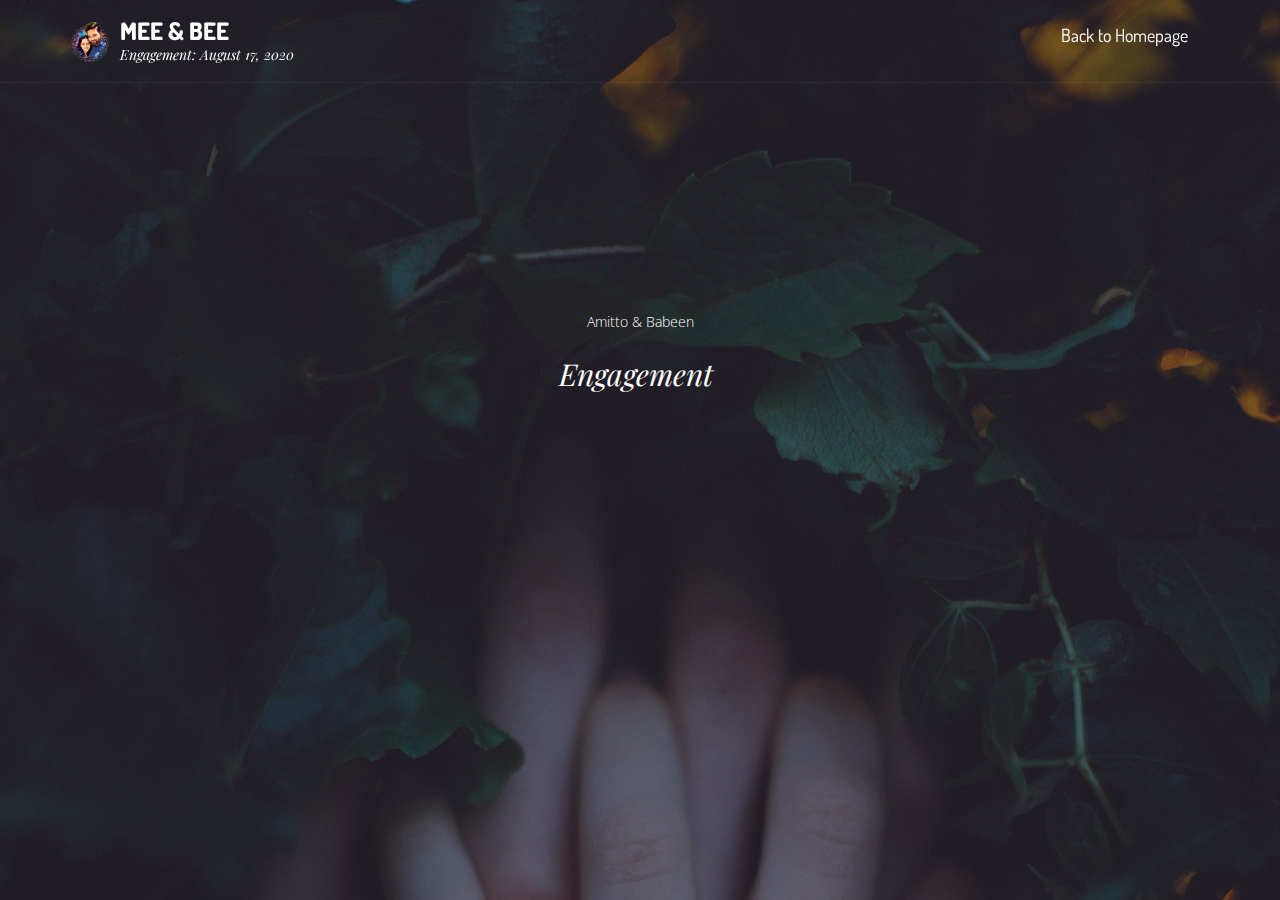
==== engagement.html @ aa8c9da8 "Add files via upload" ====
﻿<!DOCTYPE html>
<html lang="en">

<!-- Mirrored from glanz.starkethemes.com/html/01_02_home_pink_flowers.html by HTTrack Website Copier/3.x [XR&CO'2014], Sun, 16 Aug 2020 05:09:47 GMT -->
<!-- Added by HTTrack --><meta http-equiv="content-type" content="text/html;charset=utf-8" /><!-- /Added by HTTrack -->
<head>
<meta charset="utf-8">
<meta name="viewport" content="width=device-width, initial-scale=1.0">
<title>Mee-Bee Engagement</title>

<meta property="og:title" content="Mee-Bee" />
<meta property="og:description" content="Amitto & Babeen | Engagement | 17-Aug-2020 | Thiruvalla" />
<meta property="og:url" content="http://www.meebee.live/engagement" />
<meta property="og:image" content="images/mee_bee_logo.png" />

<!-- Favicon -->
<link rel="icon" href="images/mee_bee_logo.png" type="image/x-icon">

<!-- Library CSS -->
<link href="css/glanz_library.css" rel="stylesheet">

<!-- Icons CSS -->
<link href="fonts/themify-icons.css" rel="stylesheet">

<!-- Theme CSS -->
<link href="css/glanz_style.css" rel="stylesheet">

<!-- Google Fonts -->
<link href="https://fonts.googleapis.com/css?family=Dosis:300,400,600,700%7COpen+Sans:300,400,700%7CPlayfair+Display:400,400i,700,700i" rel="stylesheet">

<!-- Other Fonts -->
<link href="fonts/marsha/stylesheet.css" rel="stylesheet">

</head>


<!-- Body -->
<body class="gla_middle_titles">


<!-- Page -->
<div class="gla_page" id="gla_page">

    
    
    <!-- To Top -->
    <a href="#gla_page" class="gla_top ti ti-angle-up gla_go"></a>
    
    <!-- Header -->
    <header>       

        
    
        <nav class="gla_light_nav gla_transp_nav">

            <div class="container">
                
                <div class="gla_logo_container clearfix">
                    <img src="images/mee_bee_logo.png" alt="" class="gla_logo_rev">
                    <div class="gla_logo_txt">
                        <!-- Logo -->
                        <a href="" class="gla_logo">Mee & Bee</a>
                        
                        <!-- Text Logo -->
                        <div class="gla_logo_und">Engagement: August 17, 2020</div>
                    </div>
                </div>
				
				<div class="gla_default_menu meebee_live_icon">
					<a href="index.html">&nbsp;Back to Homepage&nbsp;</a>
				</div>

                <!-- Menu -->
                
                <!-- Menu Content -->
                
                <!-- menu content end -->

                <!-- Search Block -->

                <!-- Search Block End -->

                <!-- Top Menu -->
                
                <!-- Top Menu End -->


               
            </div>
            <!-- container end -->
        </nav>
        
    </header>
    <!-- Header End -->


    <!-- Slider -->
    <!--<div class="gla_slider gla_image_bck  gla_wht_txt gla_fixed"  data-image="images/wedding/lauren_affonso/14400933225_3b844816c3_k.jpg" data-stellar-background-ratio="0.8">-->
	<div class="gla_slider gla_image_bck  gla_wht_txt gla_fixed"  data-image="images/background/main-slider.jpg" data-stellar-background-ratio="0.8">

        <!-- Over -->
        <div class="gla_over" data-color="#1e1d2d" data-opacity="0.6"></div>


        <div class="container">

            
            <!-- Slider Texts -->
            <div class="gla_slide_txt gla_slide_center_middle text-center">
                <div class="gla_flower2_name_amz">Amitto & Babeen</div>
				<h3 class="gla_subtitle_amz">Engagement&nbsp;<img src="images/live.gif" alt="" style="height:60px;"></h3>
				<div class="video-container">
					<iframe src="https://www.youtube-nocookie.com/embed/mfsqvUfX758" frameborder="0" allow="accelerometer; autoplay; encrypted-media; gyroscope; picture-in-picture" allowfullscreen></iframe>
				</div>
			</div>
            <!-- Slider Texts End -->
        
        </div>
        <!-- container end -->
    </div>
    <!-- Slider End -->    

</div>
<!-- Page End -->



<!-- JQuery -->
<script src="js/jquery-1.12.4.min.js"></script> 
<!-- Library JS -->
<script src="js/glanz_library.js"></script> 

<!-- Theme JS -->
<script src="js/glanz_script.js"></script>


</body>

<!-- Mirrored from glanz.starkethemes.com/html/01_02_home_pink_flowers.html by HTTrack Website Copier/3.x [XR&CO'2014], Sun, 16 Aug 2020 05:18:00 GMT -->
</html>
---- fonts/themify-icons.css ----
@font-face {
	font-family: 'themify';
	src:url('fonts/themify9f24.eot?-fvbane');
	src:url('fonts/themifyd41d.eot?#iefix-fvbane') format('embedded-opentype'),
		url('fonts/themify9f24.woff?-fvbane') format('woff'),
		url('fonts/themify9f24.ttf?-fvbane') format('truetype'),
		url('fonts/themify9f24.svg?-fvbane#themify') format('svg');
	font-weight: normal;
	font-style: normal;
}

[class^="ti-"], [class*=" ti-"] {
	font-family: 'themify';
	speak: none;
	font-style: normal;
	font-weight: normal;
	font-variant: normal;
	text-transform: none;
	line-height: 1;

	/* Better Font Rendering =========== */
	-webkit-font-smoothing: antialiased;
	-moz-osx-font-smoothing: grayscale;
}

.ti-wand:before {
	content: "\e600";
}
.ti-volume:before {
	content: "\e601";
}
.ti-user:before {
	content: "\e602";
}
.ti-unlock:before {
	content: "\e603";
}
.ti-unlink:before {
	content: "\e604";
}
.ti-trash:before {
	content: "\e605";
}
.ti-thought:before {
	content: "\e606";
}
.ti-target:before {
	content: "\e607";
}
.ti-tag:before {
	content: "\e608";
}
.ti-tablet:before {
	content: "\e609";
}
.ti-star:before {
	content: "\e60a";
}
.ti-spray:before {
	content: "\e60b";
}
.ti-signal:before {
	content: "\e60c";
}
.ti-shopping-cart:before {
	content: "\e60d";
}
.ti-shopping-cart-full:before {
	content: "\e60e";
}
.ti-settings:before {
	content: "\e60f";
}
.ti-search:before {
	content: "\e610";
}
.ti-zoom-in:before {
	content: "\e611";
}
.ti-zoom-out:before {
	content: "\e612";
}
.ti-cut:before {
	content: "\e613";
}
.ti-ruler:before {
	content: "\e614";
}
.ti-ruler-pencil:before {
	content: "\e615";
}
.ti-ruler-alt:before {
	content: "\e616";
}
.ti-bookmark:before {
	content: "\e617";
}
.ti-bookmark-alt:before {
	content: "\e618";
}
.ti-reload:before {
	content: "\e619";
}
.ti-plus:before {
	content: "\e61a";
}
.ti-pin:before {
	content: "\e61b";
}
.ti-pencil:before {
	content: "\e61c";
}
.ti-pencil-alt:before {
	content: "\e61d";
}
.ti-paint-roller:before {
	content: "\e61e";
}
.ti-paint-bucket:before {
	content: "\e61f";
}
.ti-na:before {
	content: "\e620";
}
.ti-mobile:before {
	content: "\e621";
}
.ti-minus:before {
	content: "\e622";
}
.ti-medall:before {
	content: "\e623";
}
.ti-medall-alt:before {
	content: "\e624";
}
.ti-marker:before {
	content: "\e625";
}
.ti-marker-alt:before {
	content: "\e626";
}
.ti-arrow-up:before {
	content: "\e627";
}
.ti-arrow-right:before {
	content: "\e628";
}
.ti-arrow-left:before {
	content: "\e629";
}
.ti-arrow-down:before {
	content: "\e62a";
}
.ti-lock:before {
	content: "\e62b";
}
.ti-location-arrow:before {
	content: "\e62c";
}
.ti-link:before {
	content: "\e62d";
}
.ti-layout:before {
	content: "\e62e";
}
.ti-layers:before {
	content: "\e62f";
}
.ti-layers-alt:before {
	content: "\e630";
}
.ti-key:before {
	content: "\e631";
}
.ti-import:before {
	content: "\e632";
}
.ti-image:before {
	content: "\e633";
}
.ti-heart:before {
	content: "\e634";
}
.ti-heart-broken:before {
	content: "\e635";
}
.ti-hand-stop:before {
	content: "\e636";
}
.ti-hand-open:before {
	content: "\e637";
}
.ti-hand-drag:before {
	content: "\e638";
}
.ti-folder:before {
	content: "\e639";
}
.ti-flag:before {
	content: "\e63a";
}
.ti-flag-alt:before {
	content: "\e63b";
}
.ti-flag-alt-2:before {
	content: "\e63c";
}
.ti-eye:before {
	content: "\e63d";
}
.ti-export:before {
	content: "\e63e";
}
.ti-exchange-vertical:before {
	content: "\e63f";
}
.ti-desktop:before {
	content: "\e640";
}
.ti-cup:before {
	content: "\e641";
}
.ti-crown:before {
	content: "\e642";
}
.ti-comments:before {
	content: "\e643";
}
.ti-comment:before {
	content: "\e644";
}
.ti-comment-alt:before {
	content: "\e645";
}
.ti-close:before {
	content: "\e646";
}
.ti-clip:before {
	content: "\e647";
}
.ti-angle-up:before {
	content: "\e648";
}
.ti-angle-right:before {
	content: "\e649";
}
.ti-angle-left:before {
	content: "\e64a";
}
.ti-angle-down:before {
	content: "\e64b";
}
.ti-check:before {
	content: "\e64c";
}
.ti-check-box:before {
	content: "\e64d";
}
.ti-camera:before {
	content: "\e64e";
}
.ti-announcement:before {
	content: "\e64f";
}
.ti-brush:before {
	content: "\e650";
}
.ti-briefcase:before {
	content: "\e651";
}
.ti-bolt:before {
	content: "\e652";
}
.ti-bolt-alt:before {
	content: "\e653";
}
.ti-blackboard:before {
	content: "\e654";
}
.ti-bag:before {
	content: "\e655";
}
.ti-move:before {
	content: "\e656";
}
.ti-arrows-vertical:before {
	content: "\e657";
}
.ti-arrows-horizontal:before {
	content: "\e658";
}
.ti-fullscreen:before {
	content: "\e659";
}
.ti-arrow-top-right:before {
	content: "\e65a";
}
.ti-arrow-top-left:before {
	content: "\e65b";
}
.ti-arrow-circle-up:before {
	content: "\e65c";
}
.ti-arrow-circle-right:before {
	content: "\e65d";
}
.ti-arrow-circle-left:before {
	content: "\e65e";
}
.ti-arrow-circle-down:before {
	content: "\e65f";
}
.ti-angle-double-up:before {
	content: "\e660";
}
.ti-angle-double-right:before {
	content: "\e661";
}
.ti-angle-double-left:before {
	content: "\e662";
}
.ti-angle-double-down:before {
	content: "\e663";
}
.ti-zip:before {
	content: "\e664";
}
.ti-world:before {
	content: "\e665";
}
.ti-wheelchair:before {
	content: "\e666";
}
.ti-view-list:before {
	content: "\e667";
}
.ti-view-list-alt:before {
	content: "\e668";
}
.ti-view-grid:before {
	content: "\e669";
}
.ti-uppercase:before {
	content: "\e66a";
}
.ti-upload:before {
	content: "\e66b";
}
.ti-underline:before {
	content: "\e66c";
}
.ti-truck:before {
	content: "\e66d";
}
.ti-timer:before {
	content: "\e66e";
}
.ti-ticket:before {
	content: "\e66f";
}
.ti-thumb-up:before {
	content: "\e670";
}
.ti-thumb-down:before {
	content: "\e671";
}
.ti-text:before {
	content: "\e672";
}
.ti-stats-up:before {
	content: "\e673";
}
.ti-stats-down:before {
	content: "\e674";
}
.ti-split-v:before {
	content: "\e675";
}
.ti-split-h:before {
	content: "\e676";
}
.ti-smallcap:before {
	content: "\e677";
}
.ti-shine:before {
	content: "\e678";
}
.ti-shift-right:before {
	content: "\e679";
}
.ti-shift-left:before {
	content: "\e67a";
}
.ti-shield:before {
	content: "\e67b";
}
.ti-notepad:before {
	content: "\e67c";
}
.ti-server:before {
	content: "\e67d";
}
.ti-quote-right:before {
	content: "\e67e";
}
.ti-quote-left:before {
	content: "\e67f";
}
.ti-pulse:before {
	content: "\e680";
}
.ti-printer:before {
	content: "\e681";
}
.ti-power-off:before {
	content: "\e682";
}
.ti-plug:before {
	content: "\e683";
}
.ti-pie-chart:before {
	content: "\e684";
}
.ti-paragraph:before {
	content: "\e685";
}
.ti-panel:before {
	content: "\e686";
}
.ti-package:before {
	content: "\e687";
}
.ti-music:before {
	content: "\e688";
}
.ti-music-alt:before {
	content: "\e689";
}
.ti-mouse:before {
	content: "\e68a";
}
.ti-mouse-alt:before {
	content: "\e68b";
}
.ti-money:before {
	content: "\e68c";
}
.ti-microphone:before {
	content: "\e68d";
}
.ti-menu:before {
	content: "\e68e";
}
.ti-menu-alt:before {
	content: "\e68f";
}
.ti-map:before {
	content: "\e690";
}
.ti-map-alt:before {
	content: "\e691";
}
.ti-loop:before {
	content: "\e692";
}
.ti-location-pin:before {
	content: "\e693";
}
.ti-list:before {
	content: "\e694";
}
.ti-light-bulb:before {
	content: "\e695";
}
.ti-Italic:before {
	content: "\e696";
}
.ti-info:before {
	content: "\e697";
}
.ti-infinite:before {
	content: "\e698";
}
.ti-id-badge:before {
	content: "\e699";
}
.ti-hummer:before {
	content: "\e69a";
}
.ti-home:before {
	content: "\e69b";
}
.ti-help:before {
	content: "\e69c";
}
.ti-headphone:before {
	content: "\e69d";
}
.ti-harddrives:before {
	content: "\e69e";
}
.ti-harddrive:before {
	content: "\e69f";
}
.ti-gift:before {
	content: "\e6a0";
}
.ti-game:before {
	content: "\e6a1";
}
.ti-filter:before {
	content: "\e6a2";
}
.ti-files:before {
	content: "\e6a3";
}
.ti-file:before {
	content: "\e6a4";
}
.ti-eraser:before {
	content: "\e6a5";
}
.ti-envelope:before {
	content: "\e6a6";
}
.ti-download:before {
	content: "\e6a7";
}
.ti-direction:before {
	content: "\e6a8";
}
.ti-direction-alt:before {
	content: "\e6a9";
}
.ti-dashboard:before {
	content: "\e6aa";
}
.ti-control-stop:before {
	content: "\e6ab";
}
.ti-control-shuffle:before {
	content: "\e6ac";
}
.ti-control-play:before {
	content: "\e6ad";
}
.ti-control-pause:before {
	content: "\e6ae";
}
.ti-control-forward:before {
	content: "\e6af";
}
.ti-control-backward:before {
	content: "\e6b0";
}
.ti-cloud:before {
	content: "\e6b1";
}
.ti-cloud-up:before {
	content: "\e6b2";
}
.ti-cloud-down:before {
	content: "\e6b3";
}
.ti-clipboard:before {
	content: "\e6b4";
}
.ti-car:before {
	content: "\e6b5";
}
.ti-calendar:before {
	content: "\e6b6";
}
.ti-book:before {
	content: "\e6b7";
}
.ti-bell:before {
	content: "\e6b8";
}
.ti-basketball:before {
	content: "\e6b9";
}
.ti-bar-chart:before {
	content: "\e6ba";
}
.ti-bar-chart-alt:before {
	content: "\e6bb";
}
.ti-back-right:before {
	content: "\e6bc";
}
.ti-back-left:before {
	content: "\e6bd";
}
.ti-arrows-corner:before {
	content: "\e6be";
}
.ti-archive:before {
	content: "\e6bf";
}
.ti-anchor:before {
	content: "\e6c0";
}
.ti-align-right:before {
	content: "\e6c1";
}
.ti-align-left:before {
	content: "\e6c2";
}
.ti-align-justify:before {
	content: "\e6c3";
}
.ti-align-center:before {
	content: "\e6c4";
}
.ti-alert:before {
	content: "\e6c5";
}
.ti-alarm-clock:before {
	content: "\e6c6";
}
.ti-agenda:before {
	content: "\e6c7";
}
.ti-write:before {
	content: "\e6c8";
}
.ti-window:before {
	content: "\e6c9";
}
.ti-widgetized:before {
	content: "\e6ca";
}
.ti-widget:before {
	content: "\e6cb";
}
.ti-widget-alt:before {
	content: "\e6cc";
}
.ti-wallet:before {
	content: "\e6cd";
}
.ti-video-clapper:before {
	content: "\e6ce";
}
.ti-video-camera:before {
	content: "\e6cf";
}
.ti-vector:before {
	content: "\e6d0";
}
.ti-themify-logo:before {
	content: "\e6d1";
}
.ti-themify-favicon:before {
	content: "\e6d2";
}
.ti-themify-favicon-alt:before {
	content: "\e6d3";
}
.ti-support:before {
	content: "\e6d4";
}
.ti-stamp:before {
	content: "\e6d5";
}
.ti-split-v-alt:before {
	content: "\e6d6";
}
.ti-slice:before {
	content: "\e6d7";
}
.ti-shortcode:before {
	content: "\e6d8";
}
.ti-shift-right-alt:before {
	content: "\e6d9";
}
.ti-shift-left-alt:before {
	content: "\e6da";
}
.ti-ruler-alt-2:before {
	content: "\e6db";
}
.ti-receipt:before {
	content: "\e6dc";
}
.ti-pin2:before {
	content: "\e6dd";
}
.ti-pin-alt:before {
	content: "\e6de";
}
.ti-pencil-alt2:before {
	content: "\e6df";
}
.ti-palette:before {
	content: "\e6e0";
}
.ti-more:before {
	content: "\e6e1";
}
.ti-more-alt:before {
	content: "\e6e2";
}
.ti-microphone-alt:before {
	content: "\e6e3";
}
.ti-magnet:before {
	content: "\e6e4";
}
.ti-line-double:before {
	content: "\e6e5";
}
.ti-line-dotted:before {
	content: "\e6e6";
}
.ti-line-dashed:before {
	content: "\e6e7";
}
.ti-layout-width-full:before {
	content: "\e6e8";
}
.ti-layout-width-default:before {
	content: "\e6e9";
}
.ti-layout-width-default-alt:before {
	content: "\e6ea";
}
.ti-layout-tab:before {
	content: "\e6eb";
}
.ti-layout-tab-window:before {
	content: "\e6ec";
}
.ti-layout-tab-v:before {
	content: "\e6ed";
}
.ti-layout-tab-min:before {
	content: "\e6ee";
}
.ti-layout-slider:before {
	content: "\e6ef";
}
.ti-layout-slider-alt:before {
	content: "\e6f0";
}
.ti-layout-sidebar-right:before {
	content: "\e6f1";
}
.ti-layout-sidebar-none:before {
	content: "\e6f2";
}
.ti-layout-sidebar-left:before {
	content: "\e6f3";
}
.ti-layout-placeholder:before {
	content: "\e6f4";
}
.ti-layout-menu:before {
	content: "\e6f5";
}
.ti-layout-menu-v:before {
	content: "\e6f6";
}
.ti-layout-menu-separated:before {
	content: "\e6f7";
}
.ti-layout-menu-full:before {
	content: "\e6f8";
}
.ti-layout-media-right-alt:before {
	content: "\e6f9";
}
.ti-layout-media-right:before {
	content: "\e6fa";
}
.ti-layout-media-overlay:before {
	content: "\e6fb";
}
.ti-layout-media-overlay-alt:before {
	content: "\e6fc";
}
.ti-layout-media-overlay-alt-2:before {
	content: "\e6fd";
}
.ti-layout-media-left-alt:before {
	content: "\e6fe";
}
.ti-layout-media-left:before {
	content: "\e6ff";
}
.ti-layout-media-center-alt:before {
	content: "\e700";
}
.ti-layout-media-center:before {
	content: "\e701";
}
.ti-layout-list-thumb:before {
	content: "\e702";
}
.ti-layout-list-thumb-alt:before {
	content: "\e703";
}
.ti-layout-list-post:before {
	content: "\e704";
}
.ti-layout-list-large-image:before {
	content: "\e705";
}
.ti-layout-line-solid:before {
	content: "\e706";
}
.ti-layout-grid4:before {
	content: "\e707";
}
.ti-layout-grid3:before {
	content: "\e708";
}
.ti-layout-grid2:before {
	content: "\e709";
}
.ti-layout-grid2-thumb:before {
	content: "\e70a";
}
.ti-layout-cta-right:before {
	content: "\e70b";
}
.ti-layout-cta-left:before {
	content: "\e70c";
}
.ti-layout-cta-center:before {
	content: "\e70d";
}
.ti-layout-cta-btn-right:before {
	content: "\e70e";
}
.ti-layout-cta-btn-left:before {
	content: "\e70f";
}
.ti-layout-column4:before {
	content: "\e710";
}
.ti-layout-column3:before {
	content: "\e711";
}
.ti-layout-column2:before {
	content: "\e712";
}
.ti-layout-accordion-separated:before {
	content: "\e713";
}
.ti-layout-accordion-merged:before {
	content: "\e714";
}
.ti-layout-accordion-list:before {
	content: "\e715";
}
.ti-ink-pen:before {
	content: "\e716";
}
.ti-info-alt:before {
	content: "\e717";
}
.ti-help-alt:before {
	content: "\e718";
}
.ti-headphone-alt:before {
	content: "\e719";
}
.ti-hand-point-up:before {
	content: "\e71a";
}
.ti-hand-point-right:before {
	content: "\e71b";
}
.ti-hand-point-left:before {
	content: "\e71c";
}
.ti-hand-point-down:before {
	content: "\e71d";
}
.ti-gallery:before {
	content: "\e71e";
}
.ti-face-smile:before {
	content: "\e71f";
}
.ti-face-sad:before {
	content: "\e720";
}
.ti-credit-card:before {
	content: "\e721";
}
.ti-control-skip-forward:before {
	content: "\e722";
}
.ti-control-skip-backward:before {
	content: "\e723";
}
.ti-control-record:before {
	content: "\e724";
}
.ti-control-eject:before {
	content: "\e725";
}
.ti-comments-smiley:before {
	content: "\e726";
}
.ti-brush-alt:before {
	content: "\e727";
}
.ti-youtube:before {
	content: "\e728";
}
.ti-vimeo:before {
	content: "\e729";
}
.ti-twitter:before {
	content: "\e72a";
}
.ti-time:before {
	content: "\e72b";
}
.ti-tumblr:before {
	content: "\e72c";
}
.ti-skype:before {
	content: "\e72d";
}
.ti-share:before {
	content: "\e72e";
}
.ti-share-alt:before {
	content: "\e72f";
}
.ti-rocket:before {
	content: "\e730";
}
.ti-pinterest:before {
	content: "\e731";
}
.ti-new-window:before {
	content: "\e732";
}
.ti-microsoft:before {
	content: "\e733";
}
.ti-list-ol:before {
	content: "\e734";
}
.ti-linkedin:before {
	content: "\e735";
}
.ti-layout-sidebar-2:before {
	content: "\e736";
}
.ti-layout-grid4-alt:before {
	content: "\e737";
}
.ti-layout-grid3-alt:before {
	content: "\e738";
}
.ti-layout-grid2-alt:before {
	content: "\e739";
}
.ti-layout-column4-alt:before {
	content: "\e73a";
}
.ti-layout-column3-alt:before {
	content: "\e73b";
}
.ti-layout-column2-alt:before {
	content: "\e73c";
}
.ti-instagram:before {
	content: "\e73d";
}
.ti-google:before {
	content: "\e73e";
}
.ti-github:before {
	content: "\e73f";
}
.ti-flickr:before {
	content: "\e740";
}
.ti-facebook:before {
	content: "\e741";
}
.ti-dropbox:before {
	content: "\e742";
}
.ti-dribbble:before {
	content: "\e743";
}
.ti-apple:before {
	content: "\e744";
}
.ti-android:before {
	content: "\e745";
}
.ti-save:before {
	content: "\e746";
}
.ti-save-alt:before {
	content: "\e747";
}
.ti-yahoo:before {
	content: "\e748";
}
.ti-wordpress:before {
	content: "\e749";
}
.ti-vimeo-alt:before {
	content: "\e74a";
}
.ti-twitter-alt:before {
	content: "\e74b";
}
.ti-tumblr-alt:before {
	content: "\e74c";
}
.ti-trello:before {
	content: "\e74d";
}
.ti-stack-overflow:before {
	content: "\e74e";
}
.ti-soundcloud:before {
	content: "\e74f";
}
.ti-sharethis:before {
	content: "\e750";
}
.ti-sharethis-alt:before {
	content: "\e751";
}
.ti-reddit:before {
	content: "\e752";
}
.ti-pinterest-alt:before {
	content: "\e753";
}
.ti-microsoft-alt:before {
	content: "\e754";
}
.ti-linux:before {
	content: "\e755";
}
.ti-jsfiddle:before {
	content: "\e756";
}
.ti-joomla:before {
	content: "\e757";
}
.ti-html5:before {
	content: "\e758";
}
.ti-flickr-alt:before {
	content: "\e759";
}
.ti-email:before {
	content: "\e75a";
}
.ti-drupal:before {
	content: "\e75b";
}
.ti-dropbox-alt:before {
	content: "\e75c";
}
.ti-css3:before {
	content: "\e75d";
}
.ti-rss:before {
	content: "\e75e";
}
.ti-rss-alt:before {
	content: "\e75f";
}
---- css/glanz_style.css ----
/* TABLE OF CONTENT
======================================
01. Main Styles
	01.1 White Text
	01.2 Titles
02. Bootstrap
	02.1 Align Center
	02.2 Tabs
	02.3.Buttons
	02.4 Labels
	02.5 Alerts
	02.6 Lightbox
	02.7 Pagination
	02.8 Progress Bars
03. Sidebars
	03.1 Content
	03.2 Main Sidebar
	03.3 Section
04. Header
	04.1 Logo Animation
	04.2 Logo Img
	04.3 Tranparency Menu
	04.4 Full Width Submenu
	04.5 Horizontal Menu
	04.6 Language Menu
	04.7 Mobile Menu
	04.8 Header Animation
	04.9 Passpartu
05. Slider
	05.1 Slider Text
	05.2 Slider Aligns
	05.3 Scroll Down
06. Shortcodes
	06.1 Icon Boxes
	06.2 Animation Blocks
		06.2.01 Iphone Animations
		06.2.02 Macbook Animation
	06.3 Browsers Images
	06.4 Team
	06.5 Sliders
	06.6 News Block
	06.7 Around Block
	06.8 Price
	06.9 Services Block
07. Footer
	07.1 To Top
	07.2 Map
08. Inside Pages
	08.1 Portfolio
	08.2 Pages Title
	08.3 Breadcrumbs
	08.4 Demos
	08.5 One Page Nav
	08.6 Blog
	08.7 Widgets
	08.8 Comments
	08.9 Masonry
	08.10 Projects
	08.11 Shop
	08.12 Tags
	08.13 Related Products
	08.14 Checkout
	08.15 Cart
	08.16 Single Products
	08.17 Restaurant
09. Mobile, Tablet
	09.1 Mobile
	09.2 Tablet
======================================
*/


/*===============================================*/
/* 01. Main Styles                               */
/*===============================================*/

body {
  color: #333;
  font:300 14px/25px Open Sans, Arial,sans-serif;
	margin:0;
	padding:0;
	min-height:100%;
	background-color: #fff;
	height: 100%;
}
.gla_noheader {
	height: 5px;
}
.body_no_height {
	height: auto;
}
.tablet .gla_fixed,
.mobile .gla_fixed {
	background-attachment:scroll!important;
}

.gla_repeat {
	-webkit-background-size: 50%!important;
	background-size: 50%!important;
}
.body_no_height .gla_slider {
	height: 700px;
	height: 100vh;
}
ol, ul {
	margin-bottom: 30px;
}
a, a:hover, a:focus, a:active {
	color: #6f6f6f
}
html {
	min-height:100%;
	height:100%
}
.clear {
	clear: both;
}
.gla_page {
	min-height:100%;
	position:relative;
	height:100%;	
	left: 0;
}
.gla_large_text {
	font: 400 18px/30px Dosis, Arial;
}
.gla_over {
	width: 100%;
	height: 100%;
	top: 0;
	left: 0;
	position: absolute;
	z-index: 1
}
.gla_image_bck {
	-webkit-background-size: cover;
	background-size: cover;
	background-position: center;
}
.gla_top_menu_mobile_link {
	display: none;
}

/*01.1 White Text*/
.gla_wht_txt {
	color: #fff;
}
	.gla_wht_txt h2:after {
	}
	.text-center .gla_wht_txt h3 {
		max-width: 40%;
		margin-left: auto;
		margin-right: auto;
	}
	footer.gla_wht_txt h3 {
		max-width: 100% ;
	}
	.gla_wht_txt .gla_icon_box_content {
		color: #fff;
	}
	.gla_wht_txt .gla_icon_box h4 {
		color: #fff;
	}
	.gla_wht_txt a, .gla_wht_txt a i {
		color: #fff;
	}

/*Borders*/
.gla_grey_border:before {
	position: absolute;
	top: 3px;
	bottom: 3px;
	left: 3px;
	right: 3px;
	border: 1px solid #e5e5e5;
	content: '';
	display: block;
	z-index: 2;
	opacity: 0.4;
	-webkit-transition: all 0.3s;
	-o-transition: all 0.3s;
	transition: all 0.3s;
}
.gla_grey_border:hover:before {
	opacity: 0.8;
}
.gla_border .container-fluid > .row {
	margin: 0 20px 0 5px;
}
.gla_section.gla_grey_border:before {
	right: 23px;
	left: 23px;
}



.gla_border {
	border-top: 15px solid #e5e5e5;
	border-bottom: 15px solid #e5e5e5;
	margin-bottom: -15px;
}




/*01.2 Titles*/
h1.gla_h1_title {
	font:900 44px Dosis, Arial;
	text-transform: uppercase;
	line-height: 1.125;
	margin-top: 0;
}
h2 {
	font:400 24px Dosis, Arial;
	line-height: 1.125;
	margin-top: 0;
	color: #333;
}
.gla_wht_txt h2 {
	color: #fff;
}
.gla_great_titles h2 {
	font:900 80px marsha, Arial;
}
.gla_middle_titles h2 {
	font:400 70px/80px marsha, Dosis;
	margin-bottom: 60px;
}

.text-center .gla_middle_titles h2:after  {
	left: 50%;
	transform:translateX(-50%);
}
.gla_middle_titles h2 span {
	font:normal 400 41px/41px marsha, Arial;
	letter-spacing: 0;
}
.gla_thin_titles h2 {
	font:300 44px Dosis, Arial;
	text-transform: uppercase;
}
.gla_sml_abs_title {
	position: absolute;
	z-index: 3;
	background: #e5e5e5;
	color: #333;
	padding: 10px 20px;
	font:400 20px/20px Dosis, Arial;
	-webkit-box-shadow: 0 0 10px rgba(0,0,0,.3);
	box-shadow: 0 0 20px rgba(0,0,0,.3);
	transform:rotate(90deg);
	top: 20px;
	-webkit-transform-origin: 0 100%;
	-moz-transform-origin: 0 100%;
	-ms-transform-origin: 0 100%;
	-o-transform-origin: 0 100%;
	transform-origin: 0 100%;
	left: -40px;
	-webkit-transition: all 0.3s;
	-o-transition: all 0.3s;
	transition: all 0.3s;
}
	.gla_sml_abs_title.gla_wht_txt {
		color: #fff;
	}
.gla_section:hover .gla_sml_abs_title {
	left: 0px;
}

h2:after {

}
	.text-center h2:after, h2.text-center:after {
		margin-left: auto;
		margin-right: auto;
	}
	.text-right h2:after, h2.text-right:after {
		margin-left: auto;
		margin-right: 0;
	}
	h2.noactive:after,
	h2.gla_slide_title:after {
		background-size: 0px 9px;
	}
	h2.active:after,
	.active .gla_slide_title:after {
		width: 100px;
		background-size: 100px 9px;
	}
h3 {
	font:italic 400 30px/40px Playfair Display, Arial;
	margin-bottom: 40px;
}


.gla_content .text-center h3 {
	max-width: 700px;
	margin-right: auto;
	margin-left: auto	
}
.gla_content img {
	max-width: 100%;
	border-radius: 5px;
}
	.comments-content img {
		-webkit-box-shadow: 0 1.5px 9px 0 rgba(0,0,0,0.2);
	  -moz-box-shadow: 0 1.5px 9px 0 rgba(0,0,0,0.2);
	  box-shadow: 0 1.5px 9px 0 rgba(0,0,0,0.2);
	  -webkit-transition: all 0.3s;
	  -o-transition: all 0.3s;
	  transition: all 0.3s;
	}
	.answer:hover img,
	.reply:hover img {
		-webkit-box-shadow: 0px 9px 32px -1px rgba(0,0,0,0.2);
    -moz-box-shadow: 0px 9px 32px -1px rgba(0,0,0,0.2);
    box-shadow: 0px 9px 32px -1px rgba(0,0,0,0.2);
    margin-top: -10px;
	}
h4 {
	font:italic 400 22px/30px Playfair Display, Arial;
	margin-bottom: 10px;
}


/*===============================================*/
/* 02. Bootstrap                                 */
/*===============================================*/

/*02.1 Align Center*/
.gla_text_center {
	text-align: center;
}
	.text-center .gla_icon_box .ti {
		float: none;
		position: relative;
	}
	.text-center .gla_icon_box .gla_icon_box_content {
		padding-left: 10px;	
	}
	.text-center h4:after {
		margin-left: auto;
		margin-right: auto;
	}
blockquote footer {
	padding: 40px 0 0;
}
.checkbox, .radio {
	display: inline-block;
}
.method {
	display: inline-block;
}
.checkout .box, .cart .box {
	background: #eee;
	padding: 30px;
	border-radius: 20px;
	-webkit-box-shadow: 0 1.5px 9px 0 rgba(0,0,0,0.2);
  -moz-box-shadow: 0 1.5px 9px 0 rgba(0,0,0,0.2);
  box-shadow: 0 1.5px 9px 0 rgba(0,0,0,0.2);
  -webkit-transition: all 0.3s;
  -o-transition: all 0.3s;
  transition: all 0.3s;
}
	.checkout .box:hover, .cart .box:hover {
		-webkit-box-shadow: 0px 9px 32px -1px rgba(0,0,0,0.2);
    -moz-box-shadow: 0px 9px 32px -1px rgba(0,0,0,0.2);
    box-shadow: 0px 9px 32px -1px rgba(0,0,0,0.2);
    transform:translateY(-10px);
}
.cart-total-item .price {
	float: right;
}
.cart-total-item {
	border-bottom: 1px solid #ccc;
	padding-bottom: 10px;
	margin-bottom: 10px;
}
.method p {
	margin: 0;
}
.container-full {
	width: 100%;
}
.panel-default > .panel-heading {
	background:#f2f2f2;
	padding: 20px;
}
.panel-title a:before {
	display: inline-block;
	content: "\e622";
	font-family: themify;
	font-size: 12px;
	margin-right: 10px;
}
	.panel-title a.collapsed:before {
		content: "\e61a";
	}
.panel-group .panel {
}
.gla_simple_block {
	padding: 100px;
	position: relative;
	z-index: 2;
}
.gla_simple_block h2:after{
	margin-bottom: 30px;
}
.form-control {
	width: 100%;
}
.gla_wht_txt .form-control {
	background: rgba(255,255,255,0.1);
	color: #fff;
}
.gla_wht_txt .form-control::-webkit-input-placeholder {color:#fff!important;}
.gla_wht_txt .form-control::-moz-placeholder          {color:#fff!important;}
.gla_wht_txt .form-control:-moz-placeholder           {color:#fff!important;}
.gla_wht_txt .form-control:-ms-input-placeholder      {color:#fff!important;}


.gla_search_block .form-control {
	background: rgba(255,255,255,0.1);
	color: #333;
}
.gla_search_block .form-control::-webkit-input-placeholder {color:#333!important;}
.gla_search_block .form-control::-moz-placeholder          {color:#333!important;}
.gla_search_block .form-control:-moz-placeholder           {color:#333!important;}
.gla_search_block .form-control:-ms-input-placeholder      {color:#333!important;}

.container-fluid .gla_simple_block h2 {
	margin-top: 0;
}
.gla_simple_block_mini {
	padding: 50px;
	position: relative;
	z-index: 3;
}
	.gla_simple_block_mini h3 {
		margin-bottom: 10px;
	}

/*AbsBlocks */
.gla_block_middle_center {
	position: absolute;
	transform:translateX(-50%) translateY(-50%);
	top: 50%;
	left: 50%;
	z-index: 1;
}

.mobile .gla_block_middle_top,
.mobile .gla_block_left_bottom,
.mobile .gla_block_middle_bottom,
.mobile .gla_block_right_center,
.mobile .gla_block_right_top,
.mobile .gla_block_right_bottom,
.mobile .gla_block_left_center,
.mobile .gla_block_left_top,
.tablet .gla_block_middle_top,
.tablet .gla_block_left_bottom,
.tablet .gla_block_middle_bottom,
.tablet .gla_block_right_center,
.tablet .gla_block_right_top,
.tablet .gla_block_right_bottom,
.tablet .gla_block_left_center,
.tablet .gla_block_left_top {
	position: absolute;
	transform:translateX(-50%) translateY(-50%);
	top: 50%;
	left: 50%;
	z-index: 1;
}



	.mobile .gla_block_middle_center img,
	.mobile .gla_block_middle_top img,
	.mobile .gla_block_left_bottom img,
	.mobile .gla_block_middle_bottom img,
	.mobile .gla_block_right_center img,
	.mobile .gla_block_right_top img,
	.mobile .gla_block_right_bottom img,
	.mobile .gla_block_left_center img,
	.mobile .gla_block_left_top img {
		height: 200px;
		max-width: 100%;
	}
	.tablet .gla_block_middle_center img,
	.tablet .gla_block_middle_top img,
	.tablet .gla_block_left_bottom img,
	.tablet .gla_block_middle_bottom img,
	.tablet .gla_block_right_center img,
	.tablet .gla_block_right_top img,
	.tablet .gla_block_right_bottom img,
	.tablet .gla_block_left_center img,
	.tablet .gla_block_left_top img {
		height: 200px;
		max-width: 100%;
	}
.gla_block_middle_top {
	position: absolute;
	transform:translateX(-50%);
	top: 10%;
	left: 50%;
}
.gla_block_middle_bottom {
	position: absolute;
	transform:translateX(-50%);
	bottom: 10%;
	left: 50%;
}
.gla_block_right_center {
	position: absolute;
	transform:translateY(-50%);
	top: 50%;
	right: 10%;
}
.gla_block_right_top {
	position: absolute;
	top: 10%;
	right: 10%;
}
.gla_block_right_bottom {
	position: absolute;
	bottom: 10%;
	right: 10%;
}

.gla_block_left_center {
	position: absolute;
	transform:translateY(-50%);
	top: 50%;
	left: 10%;
}
.gla_block_left_top {
	position: absolute;
	top: 10%;
	left: 10%;
}
.gla_block_left_bottom {
	position: absolute;
	bottom: 10%;
	left: 10%;
}


.gla_simple_block_great {
	padding: 180px 100px;
	position: relative;
	z-index: 1;
}
.gla_simple_block_mini {
	padding: 40px 50px;
	position: relative;
	z-index: 3;
}
.gla_bordered_block_mini {
	min-height: auto!important;
}
.background-position {
	background-position: 50% 0;
}
.container-mini {
	max-width: 600px;
	margin-right: auto;
	margin-left: auto;
}
.text-center p {
	max-width: 600px;
	margin-right: auto;
	margin-left: auto;
}
.form-control {
	margin-bottom: 20px;
	border-radius:0;
	height: 50px;
	padding: 10px 20px;
	box-shadow:none;
	border: 1px solid #C4C4C4;
	display: inline-block;
	border-radius: 25px;
}
.form-control-full {
	width: 100%;
}
select {
	border-radius: 0!important;
}
.form-control.error {
	border: 1px solid red;
}
label.error {
	position: absolute;
	width: 100%;
	left: 0;
	top: 81px;
	font-size: 11px;
}
label {
	display: block;
}
p {
	margin-bottom: 30px;
}
textarea.form-control {
	height: 100px;
	padding: 20px;
}
.gla_form_tip {
	margin-top: 10px;
	font-size: 12px;
}
.btn {
	border: 0;
	border-radius:0;
	-webkit-transition: all 0.3s;
	-o-transition: all 0.3s;
	transition: all 0.3s;
	background: rgba(0,0,0,0.2);
	padding: 12px 15px;
	line-height: inherit;
	vertical-align: top;
}
.btn-auto {
	width: 100%;
}
.btn {
	border-radius: 30px;
	padding-left: 40px;
	padding-right: 40px;
}
.btn-green {
	background: transparent;
	color: #fff;
	-webkit-transition: all 0.3s;
	-o-transition: all 0.3s;
	transition: all 0.3s;
	position: relative;
	border: 1px solid #fff;
}
.gla_wht_txt .btn-green {
	background: transparent!important;
}
.btn.btn-green {
	border-radius: 25px;
}
	.btn-green:hover {
		color: #333!important;
		background: #fff!important;
		border: 1px solid rgba(138,224,135,1);
	}
	.gla_wht_txt .btn-green:hover {
		background: rgba(255,255,255,0.8)!important;
	}
	.btn-green:hover i {
		color: #333!important;
	}
	.btn-green:after {
		display: block;
		width: 100%;
		height: 100%;
		content: '';
		background: linear-gradient(45deg,  rgba(138,224,135,1) 0%,rgba(195,247,114,1) 100%);
		position: absolute;
		top: 0;
		left: 0;
		-webkit-transition: all 0.3s;
		-o-transition: all 0.3s;
		transition: all 0.3s;
		opacity: 1;
		z-index: -1;
	}
	.btn.btn-green:after {
		border-radius: 25px;
	}

.btn .ti {
	display: inline-block;
	margin-left: 5px;
	position: relative;
	opacity: 1;
	-webkit-transition: all 0.3s;
	-o-transition: all 0.3s;
	transition: all 0.3s;
	position: absolute;
	opacity: 0;
	margin-top: 5px;
	color: #fff;
}


.spa_icons i {
	display: inline-block;
	margin: 0 5px;
}
.spa_icons {
	display: block;
	margin: 30px 0;
}
.gla_slide_txt i[class^="flaticon"]:before {
	font-size: 50px;
}
	.gla_slide_txt i[class^="flaticon"] {
		margin: 0 15px;
	}
	.gla_slide_txt .spa_icons {
		margin: 40px 0;
	}
	.btn:hover .ti {
		opacity: 1;
		margin-left: 15px;
	}
	.btn-icon:hover {
		padding-right: 40px;
	}
	.btn-icon.btn:hover {
		padding-right: 60px;
	} 
	.btn:hover {
		color: #fff;
		background: rgba(0,0,0,0.6);
	}
.gla_wht_txt .btn {
	background: rgba(0,0,0,0.6);
	color: #fff;
}
	.gla_wht_txt .btn:hover {
		background: rgba(0,0,0,0.9);
	}
.col-md-12 .twitter-feed {
	margin: 50px auto 0;
	max-width: 600px;	
}
.twitter-feed ul {
	list-style:none;
	padding: 0;
}
.twitter-feed ul li {
	border-bottom: 1px solid rgba(255,255,255,0.3);
	margin-bottom: 20px;
}
.twitter-feed .interact {
	display: none;
}
.twitter-feed ul li:last-child {
	border-bottom: 0;
}
.twitter-feed .user,
.twitter-feed .timePosted {
	display: none;
}
.eng_big_icon i {
	font-size: 40px;
}

.row_no_pd .col-lg-1, 
.row_no_pd .col-lg-10, 
.row_no_pd .col-lg-11, 
.row_no_pd .col-lg-12, 
.row_no_pd .col-lg-2, 
.row_no_pd .col-lg-3, 
.row_no_pd .col-lg-4, 
.row_no_pd .col-lg-5, 
.row_no_pd .col-lg-6, 
.row_no_pd .col-lg-7, 
.row_no_pd .col-lg-8, 
.row_no_pd .col-lg-9, 
.row_no_pd .col-md-1, 
.row_no_pd .col-md-10, 
.row_no_pd .col-md-11, 
.row_no_pd .col-md-12, 
.row_no_pd .col-md-2, 
.row_no_pd .col-md-3, 
.row_no_pd .col-md-4, 
.row_no_pd .col-md-5, 
.row_no_pd .col-md-6, 
.row_no_pd .col-md-7, 
.row_no_pd .col-md-8, 
.row_no_pd .col-md-9, 
.row_no_pd .col-sm-1, 
.row_no_pd .col-sm-10, 
.row_no_pd .col-sm-11, 
.row_no_pd .col-sm-12, 
.row_no_pd .col-sm-2, 
.row_no_pd .col-sm-3, 
.row_no_pd .col-sm-4, 
.row_no_pd .col-sm-5, 
.row_no_pd .col-sm-6, 
.row_no_pd .col-sm-7, 
.row_no_pd .col-sm-8, 
.row_no_pd .col-sm-9, 
.row_no_pd .col-xs-1, 
.row_no_pd .col-xs-10, 
.row_no_pd .col-xs-11, 
.row_no_pd .col-xs-12, 
.row_no_pd .col-xs-2, 
.row_no_pd .col-xs-3, 
.row_no_pd .col-xs-4, 
.row_no_pd .col-xs-5, 
.row_no_pd .col-xs-6, 
.row_no_pd .col-xs-7, 
.row_no_pd .col-xs-8, 
.row_no_pd .col-xs-9{
	padding: 0;
}

/*02.2 Tabs*/
.tab-pane {
	padding: 25px 0;
}
.great-tabs li a,
.great-tabs li a:hover, 
.great-tabs li.active a,
.great-tabs li.active a:hover, 
.great-tabs {

}
.great-tabs li a {
	text-align: center;
	margin: 0 10px;
	width: 160px;
	height: 110px;
	border: 1px solid #ccc;
	padding: 20px;
}

.great-tabs li a i {
	display: block;
	margin-right: auto;
	margin-left: auto;
	font-size: 40px;
	margin-bottom: 10px;
}
.nav-tabs > li > a {	
	border: 0;
}
.nav-tabs > li > a:hover {
	background: none;
}
.nav-tabs > li.active > a, .nav-tabs > li.active > a:focus, .nav-tabs > li.active > a:hover {
	border: 0;
	border-bottom: 1px solid #6f6f6f;
	background: none;
}
.nav-tabs {
	border: 0;
}

/*02.3.Buttons*/
.btn.large, .btn-lg {
	padding: 20px;
	font-weight: bold;
}
.btn.medium, .btn-sm {
	padding: 15px;
	font-weight: 500;
}
.btn.small, .btn-xs {
	padding:10px;
	font-size: 10px;
}
.btn.yellow {
	background: yellow;
}
.btn.gray {
	background: #333;
	color: #fff;
}
.btn.gray-light {
	background: #eee;
}
.btn.cyan {
	background: cyan;
	color: #fff;
}
.btn.blue {
	background: blue;
	color: #fff;
}
.btn.teal {
	background: teal;
	color: #fff;
}
.btn.green {
	background: green;
	color: #fff;
}
.btn.lime {
	background: lime;
	color: #fff;
}
.btn.deeporange {
	background: orange;
	color: #fff;
}
	.btn.yellow:hover, 
	.btn.gray:hover, 
	.btn.gray-light:hover,
	.btn.cyan:hover,
	.btn.blue:hover,
	.btn.teal:hover,
	.btn.green:hover,
	.btn.lime:hover,
	.btn.deeporange:hover {
		background: #292929;
	}
.btn span {
	display: inline-block;
	margin:0 0 0 5px;
}
.btn span.ti-left {
	margin-right: 5px;
	margin-left: 0;
}
.btn {
	text-shadow: none;
}
.btn-primary {
	background: #337ab7;
	color: #fff;
}
.btn-success {
	background: #5cb85c;
	color: #fff;
}
.btn-info {
	background: #5bc0de;
	color: #fff;
}
.btn-warning {
	background: #eea236;
	color: #fff;
}
.btn-danger {
	background: #d9534f;
	color: #fff;
}
.btn-link {
	background: none;
	padding: 0 10px;
}
	.btn-link:hover {
		background: none;
		color: #333;
	}
.btn.btn_border {
	border: 1px solid #ccc;
	background: none;
	color: #333;
}
.gla_wht_txt .btn.btn_border {
	border: 1px solid rgba(255,255,255,0.3);
	background: none;
	color: #fff;
}
.gla_wht_txt .btn.btn_border:hover {
	border: 1px solid rgba(255,255,255,1);
	color: #fff;
}

.btn.btn_border.yellow {
	border: 1px solid yellow;
}
.btn.btn_border.gray {
	border: 1px solid gray;
}
.btn.btn_border.gray-light {
	border: 1px solid #eee;
}
.btn.btn_border.cyan {
	border: 1px solid cyan;
}
.btn.btn_border.blue {
	border: 1px solid blue;
}
.btn.btn_border.teal {
	border: 1px solid teal;
}
.btn.btn_border.green {
	border: 1px solid green;
}
.btn.btn_border.lime {
	border: 1px solid lime;
}
.btn.btn_border.deeporange {
	border: 1px solid orange;
}
.btn.btn_border:hover {
		color: #000;
		background: none;
		border: 1px solid #333;
	}




/*02.4 Labels*/
.label {
	padding:10px 10px;
	border-radius: 20px;
}
h5 .label, h6 .label {
	padding: 5px;
}
/*02.5 Alerts*/
.alert  {
	border-radius: 20px;
	border: 0;
	box-shadow:none;
}
	.alert-success {
		background: #dff0d8;
		border: 1px solid #d6e9c6;
	}
	.alert-info {
		background: #d9edf7;
		border: 1px solid #bce8f1;
	}
	.alert-warning {
		background: #fcf8e3;
		border: 1px solid #faebcc;
	}
	.alert-danger {
		background: #f2dede;
		border: 1px solid #ebccd1;
	}
/*02.6 Lightbox*/
.gla_port_titles_lg_icons .gla_port_icons {
	margin-top: 0;
}
.gla_port_titles_lg_icons, .gla_port_titles_lg_icons .gla_port_icons, .gla_port_titles_lg_icons .gla_port_icons a {
	position: absolute;
	top: 0;
	bottom: 0;
	left: 0;
	right: 0;
}
/*02.7 Pagination*/
.pagination>li>a:focus, .pagination>li>a:hover, .pagination>li>span:focus, .pagination>li>span:hover {
	background-color: transparent;
}
.pagination li a, 
.pagination-lg li a, 
.pagination > li:first-child > a, 
.pagination > li:last-child > a,
.pager li > a, 
.pager li > span {
}
.gla_blog_pag .pagination li a {
	border: 0;
	color: #292929;
	margin: 0 3px;
	padding: 10px 15px;
	border-radius: 50%;
}
.gla_blog_pag .pagination li.active a {
	border: 0;
	background: #292929;
	color: #fff;
}
.pager a span {
	-webkit-transition: all 0.3s;
	-o-transition: all 0.3s;
	transition: all 0.3s;
}
	.pager .previous a:hover span {
		margin-right: 10px
	}
	.pager .next a:hover span {
		margin-left: 10px
	}

/*02.8 Progress Bars*/
.skill-bar {
	background: #f2f2f2;
	height: 20px;
	margin-bottom: 40px;
	position: relative;
	border-radius: 25px;
	margin-top: 40px;
}
.skill-bar-thin {
	height: 20px;
	padding-top: 25px;
	background: none;
}
	.skill-bar-thin:after {
		position: absolute;
		display: block;
		content: '';
		height: 5px;
		background: #f2f2f2;
		width: 100%;
		z-index: 0;
		margin-top: -5px;
	}
	.skill-bar-thin .skill-bar-content {
		height: 5px;
		position: relative;
		z-index: 1;
	}
		.skill-bar-content i {
			position: absolute;
			right: 0;
			bottom: -33px;
			display: block;
			font-style: normal;
			font-size: 12px;
		}
			.skill-bar-content i:before {
				display: block;
				height: 5px;
				width: 1px;
				background: #333;
				position: absolute;
				content: '';
				margin: -2px 0 0 7px;
			}
	.skill-bar-thin .skill-perc {
		position: absolute;
		color: #333;
		right: 0;
		margin-top: -30px;
	}
	.skill-bar-thin .skill-title {
		position: absolute;
		color: #333;
		margin-top: -30px;
		padding: 0;
	}
	.skill-bar-content {
		position: absolute;
		height: 20px;
		background: #292929;
		-webkit-transition: all 1s;
		-o-transition: all 1s;
		transition: all 1s;
		border-radius: 25px;
	}
	.noactive .skill-bar-content {
		width: 0!important;
		opacity: 0;
	}
		.active .skill-bar-content {
			opacity: 1;
		}

	.skill-title {
		position: absolute;
		padding: 0 10px;
		margin-top: -25px;
	}
	.gla_wht_txt .skill-title, .gla_wht_txt .skill-perc {
		color: #fff;
	}

/*02.9 Preloader*/
.gla_page_loader{
 	display:block;
	width: 100%;
	height: 100%;
	position: fixed;
	top: 0;
	left: 0;
	z-index: 100000;	
	background-color: #282828;
}

.gla_loader {
  position: absolute;
  top: 50%;
  left: 50%;
  z-index: 100001;
  text-align: center;
  transform:translateX(-50%) translateY(-50%);
  text-align: center;
}
@media (max-width:500px){
	.gla_loader img {
		max-width: 100%;
		height: auto;
	}
	.gla_slider img {
		max-width: 100%;
		height: auto;
	}
}
@media (max-width:800px){
	.gla_loader img {
		max-width: 200px;
		height: auto;
	}
	.gla_slider img {
		max-width: 200px!important;
		height: auto;
	}
}



/*Calendar*/
label.error{
	display: none!important;
}
.ui-datepicker {
	background: #fff;
}
.ui-datepicker td a, 
.ui-datepicker th {
	padding: 3px 10px;
}
.ui-datepicker td a {
	display: block;
	text-align: center;
}
	.ui-datepicker td a:hover {
		text-decoration: none;
		background: #ccc;
	}
.ui-datepicker table {
	margin: 10px 5px;
}
.ui-datepicker-title {
	font-size: 18px;
}
.ui-datepicker-next {
	float: right;
}
.ui-datepicker-next,
.ui-datepicker-prev {
	cursor: pointer;
}
.ui-datepicker-header {
	padding: 15px;
}


/*===============================================*/
/* 03. Sidebars                                  */
/*===============================================*/

/*03.1 Content*/
.gla_content {
	position: relative;
	z-index: 1;
}
.container {
	position: relative;
	z-index: 2;
}

/*03.2 Main Sidebar*/
.gla_main_sidebar h2:after {
	display: none;
}
.gla_main_sidebar h2 {
	margin-bottom: 20px;
}


/*03.3 Section*/
.gla_section {
	overflow: hidden;
	position: relative;
}
.gla_section .container {
	padding-top: 132px;
	padding-bottom: 128px;
}
.gla_lg_padding .container {
	padding-top: 222px;
	padding-bottom: 218px;
}
.gla_section .container-fluid {
	padding-top: 0;
	padding-bottom: 0;
	padding-left: 0;
	padding-right: 0;
	position: relative;
	z-index: 2;
}
.gla_section_sml_padding .container {
	padding-top: 50px;
	padding-bottom: 46px;
}
.container.text-center h2 {
	max-width: 60%;
	margin-left: auto;
	margin-right: auto;
}
.gla_section_sml_padding .gla_icon_box, 
.gla_section_sml_padding .gla_anim_box {
	margin-bottom: 0;
}
	.gla_section_sml_padding h2:after {
		display: none;
	}
	.gla_section_sml_padding h2 {
		margin-bottom: 30px;
	}
.gla_section_extra_sml .container {
	padding-top: 40px;
	padding-bottom: 40px;
}
.gla_section_sml_padding .gla_icon_boxes {
	padding: 50px 0;
	margin: 0;
}

.container {
	position: relative;
}



/*===============================================*/
/* 04. Header                                    */
/*===============================================*/

header {
	position: fixed;
	width: 100%;
	height: 60px;
	top: 0;
	z-index: 10;
}

/*Default Menu*/
.gla_default_menu {
	position: relative;
	right: 0;
	top: 0;
	font: 400 18px/18px Dosis;
	float: right;
}
	.gla_default_menu ul {
		margin: 0;
		padding: 0;
		list-style:none;
	}
	.gla_default_menu > ul > li {
		float: left;
		position: relative;
	}
	.gla_default_menu ul ul {
		position: absolute;
		display: block;
		padding: 20px 30px;
		min-width: 250px;
		-webkit-box-shadow: 0 0 0 10px rgba(0,0,0,0.1);
		box-shadow: 0 0 20px 0 rgba(0,0,0,0.1);
		margin-top: 0px;
		-webkit-transition: all 0.3s;
		-o-transition: all 0.3s;
		transition: all 0.3s;
		opacity: 0;
		pointer-events: none;
		transform:translateY(-10px);
		background: #fff;
	}

		.gla_default_menu .gla_parent:last-child ul {
			right: 0;
		} 
		.gla_default_menu ul ul.active {
			opacity: 1;
			pointer-events: auto;
			transform:translateY(0);
		}
		.gla_second_step .gla_default_menu ul ul {
			margin-top: 1px;
		}
		.gla_default_menu ul ul li {
			
		}
		nav .gla_default_menu ul ul a {
			-webkit-transition: all 0.3s;
			-o-transition: all 0.3s;
			transition: all 0.3s;
			position: relative;
			display: block;
			color: #333;
			padding: 10px 0;
		}
			.gla_default_menu ul ul a:before {
				position: absolute;
				display: block;
				content: '';
				width: 0;
				height: 1px;
				background: #333;
				margin: 9px 0 0 -20px;
				-webkit-transition: all 0.3s;
				-o-transition: all 0.3s;
				transition: all 0.3s;
			}
				nav .gla_default_menu.gla_wht_txt ul ul a {
					color: #fff;
				}
				.gla_default_menu.gla_wht_txt ul ul a:before {
					background: #fff;
				}
				.gla_default_menu ul ul a:hover:before {
					width: 10px;
				}
		.gla_default_menu ul ul a:hover {
			transform:translateX(15px);
		}
	.gla_default_menu a:hover {
		text-decoration: none;
	}
	.gla_default_menu > ul > li > a {
		display: block;
		padding: 32px 18px;
		-webkit-transition: all 0.3s;
		-o-transition: all 0.3s;
		transition: all 0.3s;
		height: 84px;
	}
	.gla_second_step .gla_default_menu > ul > li > a {
		padding: 17px 20px;
		height: 52px;
	}

	.gla_default_menu > ul > li:hover > a:before {
		width: 80%;
	}
	.gla_parent > a:after {
		display: inline-block;
		content: "\e64b";
		font-family: themify;
		font-size: 12px;
		margin-left: 10px;
	}

/*Search Block*/
.gla_search_block {
	float: right;
}
.gla_search_block > div {
	height: 84px;
	padding: 32px 20px;
	display: inline-block;
	-webkit-transition: all 0.3s;
	-o-transition: all 0.3s;
	transition: all 0.3s;
	position: relative;
}
.gla_search_block > div.gla_search_block_link {
	padding-right: 10px!important;
}
.gla_second_step .gla_search_block > div {
	height: 52px;
	padding: 17px 20px;
}
.gla_search_block ul {
		position: absolute;
		display: block;
		padding: 20px 30px;
		min-width: 250px;
		-webkit-box-shadow: 0 0 0 10px rgba(0,0,0,0.1);
		box-shadow: 0 0 20px 0 rgba(0,0,0,0.1);
		margin-top: 27px;
		-webkit-transition: all 0.3s;
		-o-transition: all 0.3s;
		transition: all 0.3s;
		opacity: 0;
		pointer-events: none;
		transform:translateY(-10px);
		right: 0;
		background: #fff;
		color: #333;
		list-style:none;
		-webkit-transition: all 0.3s;
		-o-transition: all 0.3s;
		transition: all 0.3s;
	}
	.gla_second_step .gla_search_block ul {
		margin-top: 11px;
	}
	.bask_block_item {
		display: block;
		margin-bottom: 20px;
	}
	.bask_block_item img {
		height: 50px;
		width: auto;
		float: left;
		margin-right: 10px;
	}
	.gla_bask_btns .total {
		padding: 10px 0;
		display: block;
	}
		.gla_bask_menu a {
			color: #333!important;
			font-size: 12px;
		}
		.gla_search_block ul.active {
			opacity: 1;
			pointer-events: auto;
			transform:translateY(0);
		}
		.gla_search_block_link ul {
			list-style:none;
		}
		.gla_search_block_link .btn {
			position: absolute;
			background: none;
			padding: 0;
			right: 44px;
			top: 33px;
		}
		.gla_search_block_link .form-control {
			padding-right: 40px;
		}
		.gla_search_block_link .btn i {
			opacity: 1;
			position: relative;
			color: #333;
			margin: 0;
		}

/*Mega Menu*/
.gla_nav_abs {
	position: absolute;
}
.gla_default_menu li i {
	font-size: 16px;
	margin-right: 10px;
}
ul.mega-menu {
	left: 40px;
	right: 40px!important;
	position: fixed!important;
	-webkit-transition: all 0.3s;
	-o-transition: all 0.3s;
	transition: all 0.3s;
	opacity: 1;
	-webkit-box-shadow: 0 0 0 10px rgba(0,0,0,0.1);
	box-shadow: 0 0 20px 0 rgba(0,0,0,0.1);
}
.gla_second_step ul.mega-menu {
	top: 52px;
}
.mega-menu:after {
	display: block;
	clear: both;
	content: '';
}
	ul.mega-menu ul,
	ul.mega-menu {
		position: relative;
		background: none;
		-webkit-box-shadow: 0 0 0 0;
		box-shadow: 0 0 0 0;
	}
	.mega-menu-col ul {
		float: left;
		width: 25%;
		padding: 40px 50px;
		position: relative;
		z-index: 1;
		background: none!important;
	}
	.mega-menu-col-header {
		font-size: 24px;
		margin-bottom: 30px;
		color: #333;
	}

/*Main Menu*/
.gla_main_menu {
	position: absolute;
	right: 15px;
	color: #333;
	top: 32px;
	height: 50px;
	width: 75px;
	cursor: pointer;
	z-index: 7;
	-webkit-transition: all 0.3s;
	-o-transition: all 0.3s;
	transition: all 0.3s;
}
.gla_transp_nav .gla_main_menu {
	color: #fff;
}
.gla_main_menu.active {
	top: 17px!important;
}
.gla_main_menu_mobile {
	display: none;
}

	.gla_second_step .gla_main_menu {
		top: 17px;
	}
	.gla_main_menu_icon {
		
	}
	.gla_main_menu_icon i {
		display: block;
		width: 30px;
		height: 4px;
		border-radius: 3px;
		background: #333;
		position: absolute;
		-webkit-transition: all 0.7s;
		-o-transition: all 0.7s;
		transition: all 0.7s;
	}	
	.gla_transp_nav .gla_main_menu_icon i {
		background: #fff;
	}
		.gla_main_menu.active .gla_main_menu_icon i,
		.gla_main_menu.active .gla_main_menu_icon b span {
			transform: translateY(-20px);
			opacity: 0;
		}
		.gla_main_menu_icon i:nth-child(1) {
			margin-top: 0;
			-webkit-transition-delay: 50ms;
			-o-transition-delay: 50ms;
			transition-delay: 50ms;
		}
		.gla_main_menu_icon i:nth-child(2) {
			margin-top: 8px;
			-webkit-transition-delay: 100ms;
			-o-transition-delay: 100ms;
			transition-delay: 100ms;
		}

		.gla_main_menu_icon i:nth-child(3) {
			margin-top: 16px;
			-webkit-transition-delay: 150ms;
			-o-transition-delay: 150ms;
			transition-delay: 150ms;
		}
		.gla_main_menu_icon i:nth-child(4) {
			margin-top: 16px;
			-webkit-transition-delay: 250ms;
			-o-transition-delay: 250ms;
			transition-delay: 250ms;
			background: #fff;
			opacity: 0;
		}
		.gla_main_menu.active i:nth-child(4) {
			transform: translateY(-8px);
			opacity: 1;
		}
	.gla_main_menu_icon b {
		position: absolute;
		margin-top: -2px;
		font-size: 16px;
		font-weight: normal;
		right: 0;
		font-family: Dosis;
	}
	.gla_main_menu_icon b span {
		-webkit-transition: all 0.5s;
		-o-transition: all 0.5s;
		transition: all 0.5s;
		display: inline-block;
	}
	.gla_main_menu_icon_b span {
		transform: translateY(20px);
		opacity: 0;
		color: #fff;
	}
	.gla_main_menu.active b.gla_main_menu_icon_b span {
			transform: translateY(0);
			opacity: 1;
	}
	/*Main Menu Content*/
	.gla_main_menu_content {
		top: 0;
		bottom: 0;
		left: 0;
		right: 0;
		position: fixed;
		z-index: 6;
		pointer-events: none;
		opacity: 0;
		-webkit-transition: all 0.3s;
		-o-transition: all 0.3s;
		transition: all 0.3s;
	}
		.gla_main_menu_content.active {
			opacity: 1;
		}

	
	.gla_main_menu_content.active {
		-webkit-transition-delay: 0.2s;
		-o-transition-delay: 0.2s;
		transition-delay: 0.2s;
		pointer-events: auto;
	}
	.gla_main_menu_content_menu {
		position: fixed;
		top: 0;
		bottom: 0;
		left: 0;
		right: 0;
		z-index: 6;
		-webkit-transition: all 0.3s;
		-o-transition: all 0.3s;
		transition: all 0.3s;
		opacity: 0;
		overflow: hidden;
		-webkit-transition-delay: 0;
		-o-transition-delay: 0;
		transition-delay: 0;
		pointer-events: none;
		transform:translateY(130px);
		padding-bottom: 100px;
	}
	.gla_main_menu_content_menu_copy {
		margin-top: 30px;
	}
	.gla_main_menu_content_menu_copy .form-control {
		width: auto;
	}
		.gla_main_menu_content_menu.text-left .gla_footer_social {
			margin-left: -10px;
		}
		.gla_main_menu_content_menu.text-right .gla_footer_social {
			margin-right: -10px;
		}
	.gla_main_menu_content_logo {
		position: absolute;
		left: 15px;
		top: 80px;
		z-index: 5;
	}

		.gla_main_menu_content_menu.active {		
			opacity: 1;
			-webkit-transition-delay: 0.4s;
			-o-transition-delay: 0.4s;
			transition-delay: 0.4s;
			transform:translateY(60px);
			overflow-y: auto;
			pointer-events: auto;
		}
		.desktop .gla_main_menu_content_menu.active {
			transform:translateY(90px);
		}
		.gla_main_menu_content_menu ul {
			padding: 0;
			margin: 0;
			list-style: none;
		}
		.gla_main_menu_content_menu ul ul {
			display: none;
		}
			.gla_main_menu_content_menu ul ul a {
				font-size: 14px;
				-webkit-transition: all 0.3s;
				-o-transition: all 0.3s;
				transition: all 0.3s;
				margin-right: 13px;
			}
			.gla_main_menu_content_menu.text-right ul ul a:hover {
				padding-right: 20px;
			} 

		.gla_main_menu_content_menu a {
			font:400 30px/38px Dosis, Arial;
			display: block;
			text-decoration: none;
		}
		.gla_main_menu_content_menu.active a {
		}
		.gla_main_menu_content_menu.gla_wht_txt a {
			color: #fff!important;
		}
	
		.gla_logo {
			font:900 24px/18px Dosis, Arial;
			color:#333;
			text-transform: uppercase;
			position: relative;
			top: 22px;
			-webkit-transition: all 0.3s;
			-o-transition: all 0.3s;
			transition: all 0.3s;
		}
		.gla_logo_container {
			float: left;
		}
			.gla_logo_container img {
				height: 40px;
				width: auto;
				display: inline-block;
				top: 22px;
				position: relative;
				float: left;
				margin-right: 10px;
				-webkit-transition: all 0.3s;
				-o-transition: all 0.3s;
				transition: all 0.3s;
			}
			.gla_first_step .gla_logo_rev {
				filter:invert(100%);
			}
				.gla_second_step .gla_logo_container img {
					height: 19px;
					top: 18px;
				}
			.gla_logo_txt {
				float: left;
			}
			.gla_logo:hover {
				text-decoration: none;
			}
		.gla_logo b {
			display: block;
			font:500 12px/18px Dosis, Arial;
			position: relative;
			-webkit-transition: all 0.2s;
			-o-transition: all 0.2s;
			transition: all 0.2s;
			opacity: 1;
			left: 0;
		}
		.enhance_logo .char2 {
			background: url(../images/enhance_logo_n.html) no-repeat 0 1px;
			height: 18px;
			width: 7px;
			display: inline-block;
			text-indent: -10000px;
			-webkit-background-size: cover;
			background-size: cover;
			margin: 0 4px;
		}
		/*04.1 Logo Animation*/
		.gla_logo span {
			position: relative;
			display: inline-block;
			transition:1s all;
			min-width: 5px;
		}
	
			.gla_logo_rotate_y {
				transform:rotateY(0);
			}
				.gla_logo_rotate_y:hover span, .active.gla_logo_rotate_y span {
					transform:rotateY(360deg)
				}
			.gla_logo_rotate_x {
				transform:rotateX(0);
			}
				.gla_logo_rotate_x:hover span, .active.gla_logo_rotate_x span {
					transform:rotateX(360deg)
				}
			.gla_logo_rotate_z {
				transform:rotateZ(0);
			}
				.gla_logo_rotate_z:hover span, .active.gla_logo_rotate_z span {
					transform:rotateZ(360deg)
				}
		.gla_logo span:nth-child(0) {
			background: #333;
			color:#fff;
			display: inline-block;
			padding: 0 7px;
			margin: 0 2px;
		}


		/*04.2 Logo Img*/


		
		header nav {
			height: 83px;
			background-color: rgba(255,255,255,0.3);
			position: relative;
			border-bottom: 1px solid rgba(0,0,0,0.1);
			-webkit-transition: all 0.3s;
			-o-transition: all 0.3s;
			transition: all 0.3s;
			top: 0;
			right: 0;
			left: 0;
		}
			header nav.gla_light_nav {
				background-color: rgba(255,255,255,0.8);
			}
		header .container {
			margin-top: 0;
			margin-bottom: 0;
		}
		.gla_light_nav.gla_wht_txt .gla_logo,
		.gla_light_nav.gla_wht_txt .gla_logo_und {
			color: #fff!important;
		}
		.gla_light_nav.gla_image_bck {
			-webkit-transition: all 0.1s!important;
			-o-transition: all 0.1s!important;
			transition: all 0.1s!important;
		}

		/*04.3 Tranparency Menu*/
		header nav.gla_transp_nav {
			background-color: rgba(255,255,255,0);
			color: #fff;
			border-bottom: 1px solid rgba(255,255,255,0.05);
		}
			header nav.gla_transp_nav a {
				color: #fff;
			}
			.gla_first_step header nav.gla_transp_nav {
				background-color: rgba(255,255,255,0.9);
				-webkit-box-shadow: 0 0 7px rgba(0,0,0,0.1);
				box-shadow: 0 0 7px rgba(0,0,0,0.1);
				color: #333;
			}
			.gla_first_step header nav.gla_transp_nav a {
				color: #333;
			}


		
			/*04.6 Language Menu*/
			.gla_header_lang ul {
				list-style:none;
				padding: 0;
			}
			.gla_header_lang .gla_parent ul {
				position: absolute;
				z-index: 20;
				list-style:none;
				padding: 7px 0 0 0;
				width: 100px;
				right: 0;
				display: none;
			}
			.gla_header_lang span:after {
				content: "\e64b";
				display: inline-block;
				font-size: 12px;
				font-family: themify;
				margin-left: 10px;
			}
				.gla_header_lang .gla_parent ul li {
					background: rgba(0,0,0,0.7);
				}
				.gla_header_lang .gla_parent ul a {
					padding: 5px 10px;
					display: block;
					color: #fff;
					-webkit-transition: all 0.3s;
					-o-transition: all 0.3s;
					transition: all 0.3s;
					text-align: right;
				}
					.gla_header_lang .gla_parent ul a:hover {
						padding-right: 15px;
						text-decoration: none;
					}
			.gla_header_lang {
				position: absolute;
				right: 0;
			}
			.gla_header_lang .gla_parent span {
				cursor: pointer;
			}

			/*04.7 Mobile Menu*/
			.gla_mobile_menu {
				position: absolute;
				font-size: 24px;
				color: #fff;
				cursor: pointer;
				left: 44px;
				top: 44px;
				background: #e5e5e5;
				height: 52px;
				width: 46px;
				text-align: center;
				padding-top: 13px;
				color: #6f6f6f;
				z-index: 3;
			}
				.gla_mobile_menu_content {
					background: rgba(196,196,196,.85);
					top: 0;
					bottom: 0;
					left: 0;
					right: 0;
					position: fixed;
				}
				.gla_mobile_menu_content ul {
					margin: 0;
					padding: 0;
					list-style: none;
					position: absolute;
					top: 120px;
					width: 200px;
					padding-left: 50px;	
				}
				.gla_mobile_menu_content ul li {
					position: relative;
				}
				.gla_mobile_menu_content ul ul {
					position: relative;
					transform:translateY(0);
					padding: 20px 0 20px 20px;
					top: 0;
					display: none;
				}
				.gla_mobile_menu_content ul a {
					font-size: 20px;
				}

			/*04.8 Header Animation*/
			.gla_first_step header nav {
				background-color: rgba(255,255,255,0.9);
			}
			.gla_second_step header nav {
				height: 52px;
				background-color: rgba(255,255,255,0.7);
			}
				.gla_second_step .gla_top_menu > li > a {
					height: 52px;
					padding: 13px 20px;
				}
			.gla_second_step .gla_logo {
				top: 18px;
				
			}
			.gla_logo_und {
				position: relative;
				-webkit-transition: all 0.3s;
				-o-transition: all 0.3s;
				transition: all 0.3s;
				opacity: 1;
				text-transform: none;
				font-weight:bold;
				font: italic 400 14px/24px Playfair Display, Arial;
				top: 18px;
			}
			.gla_second_step .gla_logo_und {
				opacity: 0;
				top:30px;
			}

	.gla_header_tech {
		width: 100%;
		position: relative;
		height: 40px;
		background: rgba(0,0,0,0.7);
		padding: 7px 0;
		color: rgba(255,255,255,0.3);
		-webkit-transition: all 0.3s;
		-o-transition: all 0.3s;
		transition: all 0.3s;
		z-index: 3;
	}
	.gla_header_tech.gla_wht_txt {
		color: #fff;
	}
		.gla_first_step .gla_header_tech {
			height: 0;
			padding: 0;
			z-index: 0;
			overflow: hidden;
		}
.gla_header_address {
	position: absolute;
	left: 0;
	top: 0;
	margin-left: -5px;
}
	.gla_phone:before {
		display: inline-block;
		content: "\e621";
		margin-right: 10px;
		font-family: themify;
	}
	.gla_phone {
		margin: 0 20px;
	}
	.gla_location:before {
		display: inline-block;
		content: "\e693";
		margin-right: 10px;
		font-family: themify;
	}

/*04.9 Passpartu*/
.gla_border_top {
	background: #e5e5e5;
  position: fixed;
  z-index: 20;
  left: 0;
  right: 0;
  top: 0;
  height: 20px;
  -webkit-transition: all 0.3s;
  -o-transition: all 0.3s;
  transition: all 0.3s;
}
.gla_border_bottom {
	background: #e5e5e5;
  position: fixed;
  z-index: 20;
  left: 0;
  right: 0;
  bottom: 0;
  height: 20px;
  -webkit-transition: all 0.3s;
  -o-transition: all 0.3s;
  transition: all 0.3s;
}
.gla_border_left {
	background: #e5e5e5;
  position: fixed;
  z-index: 20;
  left: 0;
  top: 0;
  width: 20px;
  bottom: 0;
  -webkit-transition: all 0.3s;
  -o-transition: all 0.3s;
  transition: all 0.3s;
}
.gla_border_right {
	background: #e5e5e5;
  position: fixed;
  z-index: 20;
  right: 0;
  top: 0;
  width: 20px;
  bottom: 0;
  -webkit-transition: all 0.3s;
  -o-transition: all 0.3s;
  transition: all 0.3s;
}
/*.gla_first_step .gla_border_right,
.gla_first_step .gla_border_left {
	width: 10px;
}
.gla_first_step .gla_border_bottom,
.gla_first_step .gla_border_top {
	height: 10px;
}*/

.tablet .gla_border_top {
	left: 0;
  right: 0;
  top: 0;
  height: 24px;
}
.tablet .gla_border_bottom {
    left: 0;
    right: 0;
    bottom: 0;
    height: 24px;
}
.tablet .gla_border_left {
    left: 0;
    top: 0;
    width: 24px;
    bottom: 0;
}
.tablet .gla_border_right {
    right: 0;
    top: 0;
    width: 24px;
    bottom: 0;
}

/*04.10 Search*/
.gla_header_search {
	float: right;
}

/*Header Login Form*/
.gla_header_login {
	float: right;
	position: relative;
	padding: 16px 0;
	margin-left: 40px;
}
.gla_second_step .gla_header_login {
	padding: 12px 0;
}
.gla_second_step .gla_header_login .btn {
	padding: 5px 15px;
}
	.gla_second_step .gla_header_search span {
		padding: 16px 0 16px 60px;
	}
	.gla_header_search span {
		display: block;
		padding: 30px 0 30px 60px;
		cursor: pointer;
		-webkit-transition: all 0.3s;
		-o-transition: all 0.3s;
		transition: all 0.3s;
	}
	.gla_header_search a:hover {
		text-decoration: none;
	}
	.gla_header_search_cont {
		position: absolute;
		right: 0;
		background: rgba(0,0,0,0.8);
		padding: 20px;
		width: 300px;
		display: none;
	}
	.gla_second_step .gla_header_search_cont {
		margin-top: -3px;
	}
	.gla_mobile_menu_hor .gla_header_search span {
		padding: 16px 0 16px 60px;
	}
	.gla_mobile_menu_hor .gla_header_search_cont {
		margin-top: -5px;
	}
	.gla_header_search_cont .btn {
		position: absolute;
		top: 20px;
		right: 20px;
		background: none;
		text-indent: -10000px;
		z-index: 2;
	}
	.gla_header_search_cont:after {
		display: block;
		position: absolute;
		content: "\e610";
		font-family: themify;
		color: #292929;
		top: 33px;
		right: 36px;
	}
	.gla_header_search_cont input {
		margin-bottom: 0;
	}

/*===============================================*/
/* 05. Slider                                    */
/*===============================================*/
.gla_slider_carousel {
	height: 100%;
	height: 100vh;
	z-index: 0;
}
.gla_slider_zoom {
	animation:30s ease 0s normal none infinite slider-zoom;
	-webkit-animation:30s ease 0s normal none infinite slider-zoom;
	top: 0;
	bottom: 0;
	left: 0;
	right: 0;
	position: absolute;
	-webkit-transition: all 0.3s;
	-o-transition: all 0.3s;
	transition: all 0.3s;
}
@keyframes slider-zoom {
			0% {
				transform:scale(1);
			}
			50% {
				transform:scale(1.1);
			}
			100% {
				transform:scale(1);
			}
		}
.gla_slider_carousel.gla_wht_txt .owl-buttons i {
	color: #fff;
}
.gla_slider_carousel .owl-buttons {
	position: absolute;
	width: 100%;
	top: 50vh;
	transform:translateY(-50%);
}
.gla_slider_carousel.owl-theme .owl-controls .owl-buttons div {
	transform:scale(1);
	position: absolute;
	opacity: 1;
}
.gla_slider_carousel.owl-theme .owl-controls .owl-buttons div:hover {
	transform:scale(1);
}
.gla_slider_carousel .owl-prev {
	left: 40px;
}
.gla_slider_carousel .owl-next {
	right: 40px;
}
.gla_slider_carousel .owl-pagination {
	position: absolute;
	width: 40px;
	bottom: 0px;

}


.gla_slider_carousel .gla_slide_txt {
	-webkit-transition: all 0.3s;
	-o-transition: all 0.3s;
	transition: all 0.3s;
}

.gla_slider {
	height: 100%;
	width: 100%;
	-webkit-background-size: cover;
	background-size: cover;
	position: relative;
	height: 100vh;
	overflow: hidden;
	z-index: 1;
}	
.gla_slider_bottom {
	position: absolute;
	bottom: 100px;
	width: 100%;
}
	.gla_slider_bottom h3 {
		margin: 0;
	}
	.gla_slider_bottom .breadcrumbs {
		padding-top: 30px;
	}
.gla_slider_copyright {
	position: absolute;
	left: -5px;
	bottom: 100px;
	transform:rotate(-90deg);
	-webkit-transform-origin: 0 0;
	-moz-transform-origin: 0 0;
	-ms-transform-origin: 0 0;
	-o-transform-origin: 0 0;
	transform-origin: 0 0;
}
.gla_auto_height .gla_slider_copyright {
	bottom: 100px;
	left: 100px;
}

.gla_slider_copyright_right {
	right: 0;
	left: auto;
	transform:rotate(90deg);
	-webkit-transform-origin: 100% 0 0;
	-moz-transform-origin: 100% 0 0;
	-ms-transform-origin: 100% 0 0;
	-o-transform-origin: 100% 0 0;
	transform-origin: 100% 0 0;
}


	/*05.1 Slider Text*/
	.gla_slide_txt {
		position: absolute;
		width: 50%;
	}

	.gla_slide_txt.gla_slide_center_middle, .gla_slide_txt.gla_slide_center_top, .gla_slide_txt.gla_slide_center_bottom {
		width: 70%;
	}
	.gla_slide_txt img {
		max-width: 100%;
	}
	
	/*05.2 Slider Aligns*/
	.gla_slide_left_bottom {
		left: 80px;
		bottom: 120px;
	}
	.gla_slide_left_middle {
		left: 80px;
		top: 50%;
		transform:translateY(-50%);
	}
	.gla_slide_left_top {
		left: 80px;
		top: 140px;
	}

	.gla_slide_right_bottom {
		right: 80px;
		bottom: 120px;
	}
	.gla_slide_right_middle {
		right: 80px;
		top: 50%;
		transform:translateY(-50%);
	}
	.gla_slide_right_top {
		right: 80px;
		top: 140px;
	}

	.gla_slide_center_bottom {
		left: 50%;
		bottom: 120px;
		transform:translateX(-50%);
	}
	.gla_slide_btm {
		position: absolute;
		bottom: 0;
		left: 50%;
		transform:translateX(-50%);
		max-height: 90vh;
	}
	.gla_slide_center_middle {
		left: 50%;
		top: 50%;
		transform:translateY(-50%) translateX(-50%);
	}
	.gla_slide_center_top {
		left: 50%;
		top: 140px;
		transform:translateX(-50%);
	}

	.gla_slider .container {
		position: relative;
		height: 100%;
	}
		.gla_slider > .container {
			z-index: 2;
		}
		.gla_slider .gla_over {
			height: 100%;
		}
		.gla_slide_title,
		h2.gla_slide_title {
			font:400 130px/117px marsha, Arial;
			margin-bottom: 30px;
		}
		.gla_slide_title {
	
		}
		h2.gla_slide_title:after {
			margin-bottom: 20px;
		}
			.gla_slide_midtitle {
				font:900 80px/80px marsha, Arial;
				margin-bottom: 30px;
			}
			.gla_slide_title b {
				font-weight: normal!important;
			}
			.gla_slide_title span {
				font:italic 400 80px/80px marsha, Arial!important;
			}
			.gla_slide_midtitle span {
				font:italic 400 50px/50px marsha, Arial!important;
			}
			.gla_slide_subtitle span {
				font:italic 400 20px/20px marsha, Arial!important;
			}
		.gla_slide_title_great {
			font:900 86px Dosis, Arial;
			line-height: 1.0625;
		}
		.gla_slide_title_middle {
			font:900 56px Dosis, Arial;
			line-height: 1.0625;
			text-transform: uppercase;
			margin-bottom: 25px;
		}



		
		.gla_slide_subtitle {
			font:400 20px Dosis, Arial;
			text-transform: none;
			line-height: 1.125;
			margin-bottom: 20px;
			margin: 20px 0;
		}

		.gla_slide_desq {
			font:400 24px Dosis, Arial;
			line-height: 1.35417;
			margin: 30px 0;
		}
		.gla_slide_desq_great {
			font:500 24px Dosis, Arial;
			text-transform: uppercase;
		}
			.gla_slide_title_great:after {
				display: block;
				content: '';
				height: 1px;
				background: rgba(0,0,0,0.4);
				width: 112px;
				margin: 30px 0;
			}
			.text-center .gla_slide_title_great:after {
				margin: 30px auto;
			}
			.text-right .gla_slide_title_great:after {
				margin: 30px 0 30px auto;
			}
			.gla_wht_txt .gla_slide_title_great:after {
				background: rgba(255,255,255,0.4);
			}
		.gla_slide_desq_btns {
			margin-top: 20px;
		}
	/*05.3 Scroll Down*/
	.gla_scroll_down {
		position: absolute;
		bottom: 40px;
		text-decoration: none;
		font:italic 400 14px/18px Playfair Display, Arial;
		color: #333;
		width: 40px;
		left: 50%;
		margin-left: -20px;
		text-align: center;
		z-index: 2;
	}
	.gla_scroll_down:focus, .gla_scroll_down:active {
		text-decoration: none;
	}
		.gla_wht_txt .gla_scroll_down b {
			border:2px solid #fff;
		}
		.gla_wht_txt .gla_scroll_down,
		.gla_wht_txt .gla_scroll_down:hover {
			color: #fff;
		}
			.gla_wht_txt .gla_scroll_down b:before {
				background: #fff;
			}
		.gla_scroll_down:hover {
			color: #333;
			text-decoration: none;
		}
		.gla_scroll_down b {
			width: 25px;
			height: 40px;
			border:2px solid #333;
			border-radius: 15px;
			display: inline-block;
			position: relative;
		}
		.gla_scroll_down b:before {
			display: block;
			content: '';
			height: 4px;
			width: 2px;
			background: #333;
			left: 10px;
			top: 8px;
			position: absolute;
			animation:2s ease 0s normal none infinite mouse-down;
			-webkit-animation:2s ease 0s normal none infinite mouse-down;
		}
		@keyframes mouse-down {
			0% {
				height: 4px;
			}
			50% {
				height: 12px;	
			}
			100% {
				height: 4px;
			}
		}
/*About Images*/
.gla_image_bottom {
	position: absolute;
	bottom: 0;
}
.gla_working_hours i{
	font-style: normal;
	width: 100px;
	display: inline-block;
}

/*===============================================*/
/* 06. Shortcodes                                */
/*===============================================*/

/*Music*/
.gla_music_icon {
	position: fixed;
	color: #eee;
	bottom: 45px;
	right: 50px;
	z-index: 2;
	font-size: 24px;
	-webkit-transition: all 0.3s;
	-o-transition: all 0.3s;
	transition: all 0.3s;
	cursor: pointer;
}
	.gla_second_step .gla_music_icon {
		right: 100px;
	}
.gla_music_icon_cont {
	position: fixed;
	width: 400px;
	height: 300px;
	z-index: 2;
	bottom: 40px;
	right: 90px;
	display: none;
	-webkit-transition: all 0.3s;
	-o-transition: all 0.3s;
	transition: all 0.3s;
}
	.gla_second_step .gla_music_icon_cont {
		right: 140px;
	}
.gla_music_icon_cont iframe {
	width: 100%;
	height: 100%;
}

/*Partners*/
.gla_partner_box img {
	width: auto;
	position: relative;
	top: 50%;
}
.gla_partner_box a {
	display: block;
	position: relative;
}
	.gla_partner_box {
		padding: 0 20px;
	}


/*Gold Numbers*/
.countdown-amount span {
	background-image: url(../images/gold_numbers_wh.gif);
	display: inline-block;
	height: 150px;
	-webkit-background-size: cover;
	background-size: cover;
}
.gla_wht_txt .countdown-amount span {
	background-image: url(../images/gold_numbers.gif);
}
.gla_image_day.gla_image0,
.gla_image_hours.gla_image0,
.gla_image_minutes.gla_image0,
.gla_image_seconds.gla_image0 {
	display: none;
}
	.gla_countdown_gold .countdown-section {
		min-width: 185px;
	}
	.countdown-amount .gla_image0 {
		width: 82px;
	}
	.countdown-amount .gla_image1 {
		width: 46px;
		background-position: -130px 0;
	}
	.countdown-amount .gla_image2 {
		width: 72px;
		background-position: -209px 0;
	}
	.countdown-amount .gla_image3 {
		width: 80px;
		background-position: -312px 0;
	}
	.countdown-amount .gla_image4 {
		width: 74px;
		background-position: -426px 0;
	}
	.countdown-amount .gla_image5 {
		width: 76px;
		background-position: -531px 0;
	}
	.countdown-amount .gla_image6 {
		width: 75px;
		background-position: -650px 0;
	}
	.countdown-amount .gla_image7 {
		width: 75px;
		background-position: -768px 0;
	}
	.countdown-amount .gla_image8 {
		width: 85px;
		background-position: -867px 0;
	}
	.countdown-amount .gla_image9 {
		width: 75px;
		background-position: -985px 0;
	}

/*Flower Slider*/
.gla_animated_flower {
	-webkit-transition: all 0.3s;
	-o-transition: all 0.3s;
	transition: all 0.3s;
	opacity: 1;
}

.gla_slider_flower_item {
	-webkit-transition: all 2s ease-out;
	-o-transition: all 2s ease-out;
	transition: all 2s ease-out;
}
.gla_slider .gla_slider_flower_item {
	-webkit-transition: all 2s ease-out;
	-o-transition: all 2s ease-out;
	transition: all 2s ease-out;
}

.mobile .gla_slider_flower_c1 {
	left: -200px;
	top: -200px;		
}
.mobile .gla_slider_flower_c2 {
	right: -200px;
	top: -200px;		
}
.mobile .gla_slider_flower_c3 {
	right: -200px;
	bottom: -200px;		
}

.mobile .gla_slider_flower_c4 {
	bottom: -200px;
	bottom: -200px;		
}
.mobile .gla_slider_flower_c5 {
	top: -200px;		
}
.mobile .gla_slider_flower_c6 {
	bottom: -200px;		
}





.tablet.portrait .gla_slider_flower_c1 {
	left: -100px;
	top: -100px;		
}
.tablet.portrait .gla_slider_flower_c2 {
	right: -100px;
	top: -100px;		
}
.tablet.portrait .gla_slider_flower_c3 {
	right: -100px;
	bottom: -100px;		
}

.tablet.portrait .gla_slider_flower_c4 {
	bottom: -100px;
	bottom: -100px;		
}
.tablet.portrait .gla_slider_flower_c5 {
	top: -100px;		
}
.tablet.portrait .gla_slider_flower_c6 {
	bottom: -100px;		
}




.gla_slider_flower_ii.gla_slider_flower_c1 {
	background-image: url(../images/flowers_slider/fl2_c1.png);
	width: 400px;
	height: 454px;
}
.gla_slider_flower_ii.gla_slider_flower_c2 {
	background-image: url(../images/flowers_slider/fl2_c2.png);
	width: 400px;
	height: 496px;
}
.gla_slider_flower_ii.gla_slider_flower_c3 {
	background-image: url(../images/flowers_slider/fl2_c3.png);
	width: 400px;
	height: 365px;
}
.gla_slider_flower_ii.gla_slider_flower_c4 {
	background-image: url(../images/flowers_slider/fl2_c4.png);
	width: 400px;
	height: 441px;
}
.gla_slider_flower_ii.gla_slider_flower_c5 {
	background-image: url(../images/flowers_slider/fl2_c5.png);
	width: 500px;
	height: 171px;
}
.gla_slider_flower_ii.gla_slider_flower_c6 {
	background-image: url(../images/flowers_slider/fl2_c6.png);
	width: 500px;
	height: 199px;
}



.gla_slider_flower_iii.gla_slider_flower_c1 {
	background-image: url(../images/flowers_slider/fl3_c1.png);
	width: 400px;
	height: 256px;
}
.gla_slider_flower_iii.gla_slider_flower_c2 {
	background-image: url(../images/flowers_slider/fl3_c2.png);
	width: 400px;
	height: 443px;
}
.gla_slider_flower_iii.gla_slider_flower_c3 {
	background-image: url(../images/flowers_slider/fl3_c3.png);
	width: 350px;
	height: 315px;
}
.gla_slider_flower_iii.gla_slider_flower_c4 {
	background-image: url(../images/flowers_slider/fl3_c4.png);
	width: 400px;
	height: 365px;
}
.gla_slider_flower_iii.gla_slider_flower_c5 {
	background-image: url(../images/flowers_slider/fl3_c5.png);
	width: 500px;
	height: 217px;
	transform:translateX(-39%);
}
.gla_slider_flower_iii.gla_slider_flower_c6 {
	background-image: url(../images/flowers_slider/fl3_c6.png);
	width: 500px;
	height: 183px;
}
	.gla_wht_txt .gla_slider_flower_iii {
		filter: invert();
	}

.gla_slider_flower_c1 {
	background: url(../images/flowers_slider/fl1_c1.png);
	width: 400px;
	height: 471px;
	-webkit-background-size: cover;
	background-size: cover;
	position: absolute;
	left: 0;
	top: 0;
}
	.active .gla_slider_flower_c1 {
		top: -300px;
		left: -300px;
	}
	
.gla_slider_flower_c2 {
	background: url(../images/flowers_slider/fl1_c2.png);
	width: 385px;
	height: 344px;
	-webkit-background-size: cover;
	background-size: cover;
	position: absolute;
	right: 0;
	top: 0;
}
	.active .gla_slider_flower_c2 {
		right: -300px;
		top: -300px;
	}
.gla_slider_flower_c3 {
	background: url(../images/flowers_slider/fl1_c3.png);
	width: 380px;
	height: 476px;
	-webkit-background-size: cover;
	background-size: cover;
	position: absolute;
	right: 0;
	bottom: 0;
}
	.active .gla_slider_flower_c3 {
		right: -300px;
		bottom: -300px;
	}
.gla_slider_flower_c4 {
	background: url(../images/flowers_slider/fl1_c4.png);
	width: 590px;
	height: 290px;
	-webkit-background-size: cover;
	background-size: cover;
	position: absolute;
	left: 0;
	bottom: 0;
}
	.active .gla_slider_flower_c4 {
		bottom: -300px;
		left: -300px;
	}
.gla_slider_flower_c5 {
	background: url(../images/flowers_slider/fl1_c5.png);
	width: 520px;
	height: 224px;
	-webkit-background-size: cover;
	background-size: cover;
	position: absolute;
	left: 50%;
	top: 0;
	transform:translateX(-55%);
}
	.active .gla_slider_flower_c5 {
		top: -300px;
	}
.gla_slider_flower_c6 {
	background: url(../images/flowers_slider/fl1_c6.png);
	width: 500px;
	height: 205px;
	-webkit-background-size: cover;
	background-size: cover;
	position: absolute;
	left: 50%;
	bottom: 0;
	transform:translateX(-45%);
}
	.active .gla_slider_flower_c6 {
		bottom: -300px;
	}


/*Invitations*/
.gla_invitation_i {
	width: 525px;
	height: 743px;
	-webkit-background-size: cover;
	background-size: cover;
	position: relative;
	left: 50%;
	transform: translateY(0) translateX(-50%);
	border-radius: 20px;
	overflow: hidden;
	text-align: center;
	padding: 120px 140px;
	color: #000;
	-webkit-box-shadow: 0 1.5px 9px 0 rgba(0,0,0,0.2);
  -moz-box-shadow: 0 1.5px 9px 0 rgba(0,0,0,0.2);
  box-shadow: 0 1.5px 9px 0 rgba(0,0,0,0.2);
  -webkit-transition: all 0.3s;
  -o-transition: all 0.3s;
  transition: all 0.3s;
}
	.gla_invitation_i:hover {
		-webkit-box-shadow: 0px 9px 32px -1px rgba(0,0,0,0.2);
    -moz-box-shadow: 0px 9px 32px -1px rgba(0,0,0,0.2);
    box-shadow: 0px 9px 32px -1px rgba(0,0,0,0.2);
    transform:translateY(-10px) translateX(-50%);
	}
.gla_invitation_i h2 {
	font-size: 40px;
	line-height: 30px;
}
.gla_invitation_container {
	padding: 100px 0;
}
.gla_invitation_container h2 {
	margin-bottom: 20px;
}

/*Badges*/
.gla_badge_i_line1 {
	position: absolute;
	font: 400 80px/80px marsha, Dosis, Arial;
	color: #000;
	width: 100%;
	text-align: center;
	top: 20%;
}
.gla_badge_i_line2 {
	position: absolute;
	font: 400 80px/80px marsha, Dosis, Arial;
	color: #000;
	width: 100%;
	text-align: center;
	bottom: 14%;
}
.gla_badge_i {
	position: relative;
	display: inline-block;
}

/*Events*/
.gla_events {
	width: 80%;
	margin: 100px auto;
}
	.gla_event_item_img {
		padding-top: 50px;
	}
.gla_event_item:before {
	display: block;
	content: '';
	height: 100%;
	width: 2px;
	background: rgba(0,0,0,0.2);
	position: absolute;
	left: 50%;
	top: 20px;
}
.gla_event_item:after {
	display: block;
	content: '';
	width: 20px;
	height: 20px;
	border: 2px solid rgba(0,0,0,0.2);
	border-radius: 50%;
	position: absolute;
	top: 20px;
	left: 50%;
	background: #fff;
	margin-left: -9px;
	z-index: 2;
}
	.gla_event_item:last-child .gla_event_item_lb:before {
		display: block;
		content: '';
		width: 20px;
		height: 20px;
		border: 2px solid rgba(0,0,0,0.2);
		border-radius: 50%;
		position: absolute;
		left: 50%;
		background: #fff;
		margin-left: -9px;
		z-index: 2;
		bottom: -20px;
	}
.gla_event_item {
	position: relative;
}
	.gla_event_item h3 {
		margin-top: 0;
		margin-bottom: 20px;
	}
.gla_event_item_lb {
	float: left;
	width: 50%;
	padding: 0 100px 50px;
}
.gla_event_item_rb {
	float: right;
	width: 50%;
	padding: 0 100px 50px;
}
/*Flower*/
.gla_flower:after {
	background: url(../images/flower.png);
	width: 535px;
	height: 535px;
	-webkit-background-size: cover;
	background-size: cover;
	display: block;
	content: '';
	position: absolute;
	z-index: 1;
	top: 0;
	margin: -130px 0 0 -125px;
	-webkit-animation: flower_rotate 125s infinite linear;
  animation: flower_rotate 125s infinite linear;
  -webkit-transform-origin: 51% 52%;
  -moz-transform-origin: 51% 52%;
  -ms-transform-origin: 51% 52%;
  -o-transform-origin: 51% 52%;
  transform-origin: 51% 52%;
  
}
.gla_flower2:after {
	background: url(../images/flower2.png);
	width: 485px;
	height: 485px;
	-webkit-background-size: cover;
	background-size: cover;
	display: block;
	content: '';
	position: absolute;
	z-index: 1;
	top: 0;
	margin: -60px 0 0 -55px;
	-webkit-animation: flower_rotate 425s infinite linear;
  animation: flower_rotate 425s infinite linear;
  -webkit-transform-origin: 50% 50%;
  -moz-transform-origin: 50% 50%;
  -ms-transform-origin: 50% 50%;
  -o-transform-origin: 50% 50%;
  transform-origin: 50% 50%;
}

.gla_flower2:before {
	display: block;
	content: '';
	background: url(../images/flower2_bird.png);
	width: 120px;
	height: 115px;
	position: absolute;
	z-index: 2;
	-webkit-background-size: cover;
	background-size: cover;
	bottom: 0;
	right: 0;
}
.gla_flower2_name_l {
	position: absolute;
	font:400 70px/70px marsha;
	right: 100%;
	top: 50%;
	transform:translateY(-50%);
	margin-right: 80px;
}
.gla_flower2_name_r {
	position: absolute;
	font:400 70px/70px marsha;
	left: 100%;
	top: 50%;
	transform:translateY(-50%);
	margin-left: 80px;
}
.gla_flower2_name_l b,
.gla_flower2_name_r b {
	font:400 20px/20px Dosis;
	position: relative;
	display: block;
}

.gla_flower3:after {
	background: url(../images/flower3.png);
	width: 535px;
	height: 535px;
	-webkit-background-size: cover;
	background-size: cover;
	display: block;
	content: '';
	position: absolute;
	z-index: 1;
	top: 0;
	margin: -80px 0 0 -80px;
	-webkit-animation: flower_rotate 425s infinite linear;
  animation: flower_rotate 425s infinite linear;
  -webkit-transform-origin: 50% 50%;
  -moz-transform-origin: 50% 50%;
  -ms-transform-origin: 50% 50%;
  -o-transform-origin: 50% 50%;
  transform-origin: 50% 50%;
  filter: drop-shadow(-3px 2px 0 rgba(255, 255, 255, 1 ));
}



@-webkit-keyframes flower_rotate {
  0% { -webkit-transform: rotate(0) }  
  100% { -webkit-transform: rotate(360deg) }
}

@keyframes flower_rotate {
  0% { transform: rotate(0) }  
  100% { transform: rotate(360deg) }
}
@-webkit-keyframes flower_rotate_rev {
  0% { -webkit-transform: rotate(0deg) }  
  100% { -webkit-transform: rotate(-360deg) }
}

@keyframes flower_rotate_rev {
  0% { transform: rotate(0deg) }  
  100% { transform: rotate(-360deg) }
}

.gla_flower {
	width: 300px;
	height: 300px;
	margin: 100px auto;
	position: relative;
}
.gla_flower2 {
	width: 380px;
	height: 380px;
}
.gla_flower3 {
	width: 400px;
	height: 400px;
}
	.gla_flower img {
		width: 100%;
		height: 100%;
		position: absolute;
		left: 0;
		top: 0;
		border-radius: 50%;
	}
.gla_nimated_flower {
	-webkit-transition-delay: 0.3s;
	-o-transition-delay: 0.3s;
	transition-delay: 0.3s;
}

/*Loader*/
.pace {
  -webkit-pointer-events: none;
  pointer-events: none;

  -webkit-user-select: none;
  -moz-user-select: none;
  user-select: none;
}

.pace-inactive {
  display: none;
}

.pace .pace-progress {
  background: #eee;
  position: fixed;
  z-index: 200000;
  top: 0;
  right: 100%;
  width: 100%;
  height: 2px;
}




.gla_spinner {
  margin: 40px auto;
  width: 50px;
  height: 40px;
  text-align: center;
  font-size: 10px;
}
.gla_wht_txt .gla_spinner > div {
	background: rgba(255,255,255,0.7);
}
.gla_spinner > div {
  background-color: rgba(0,0,0,0.1);
  height: 100%;
  width: 6px;
  display: inline-block;
  float: left;
  margin: 0 2px;
  
  -webkit-animation: sk-stretchdelay 1.2s infinite ease-in-out;
  animation: sk-stretchdelay 1.2s infinite ease-in-out;
}

.gla_spinner .gla_rect2 {
  -webkit-animation-delay: -1.1s;
  animation-delay: -1.1s;
}

.gla_spinner .gla_rect3 {
  -webkit-animation-delay: -1.0s;
  animation-delay: -1.0s;
}

.gla_spinner .gla_rect4 {
  -webkit-animation-delay: -0.9s;
  animation-delay: -0.9s;
}

.gla_spinner .gla_rect5 {
  -webkit-animation-delay: -0.8s;
  animation-delay: -0.8s;
}

@-webkit-keyframes sk-stretchdelay {
  0%, 40%, 100% { -webkit-transform: scaleY(0.4) }  
  20% { -webkit-transform: scaleY(1.0) }
}

@keyframes sk-stretchdelay {
  0%, 40%, 100% { 
    transform: scaleY(0.4);
    -webkit-transform: scaleY(0.4);
  }  20% { 
    transform: scaleY(1.0);
    -webkit-transform: scaleY(1.0);
  }
}

/*Video*/
.embed-video-container {
	width: 100%;
	height: 450px;
}
video#video_background  {
	position: absolute; 
	top: 0; 
	left: 0px; 
	bottom: 0px; 
	right: 0px; 
	z-index: 1; 
	min-width: 100%; 
	min-height: 100%; 
	width: auto; 
	height: auto;
}

/*Social Btns*/
.gla_social_btns a {
	display: inline-block;
	margin: 0 5px 30px;
	-webkit-transition: all 0.3s;
	-o-transition: all 0.3s;
	transition: all 0.3s;
	font-size: 18px;
}
	.gla_social_btns a:hover {
		text-decoration: none;
		color: #000;
	}

/*Twitter*/
.text-center .gla_twitter {
	max-width: 60%;
	margin-left: auto;
	margin-right: auto;
}

/*Icon Over*/
.gla_icon_over {
	position: absolute;	
	width: 100%;
	height: 100%;
	z-index: 1;
	overflow: hidden;
}

.gla_icon_over i {
	font-size: 400px;
	opacity: 0.4;
	position: absolute;
	bottom: -70px;
	right: -70px;
	color: #fff;
}
.gla_wht_txt .gla_icon_over i  {
	opacity: 0.1;
}

/*Menu*/
.gla_menu_item {
	border-bottom: 1px dotted #eee;
	display: block;
	padding: 20px;
	text-align: left;
	margin: 0 10px;
}
	.gla_menu_item_img {
		width: 60px;
		height: 60px;
		overflow: hidden;
		border-radius: 50%;
		display: block;
		float: left;
		margin-right: 20px;
	}
	.gla_menu_item_img img {
		height: 100%;
		width: auto;
		max-width: none;
	}
.gla_menu_item:nth-child(2n) {
	background: rgba(0,0,0,0.02);
}
.gla_wht_txt .gla_menu_item:nth-child(2n) {
	background: rgba(255,255,255,0.05);
}
.gla_wht_txt .gla_menu_item {
	border-bottom: 1px dotted rgba(255,255,255,0.2);
}
	.gla_menu_item:hover {
		text-decoration: none;
	}
	.gla_menu_item {
		min-height: 100px;
	}
	.gla_menu_item b {
		float: right;
		font: italic 400 24px/24px Playfair Display, Arial;
	}
	.gla_menu_item span {
		font: 700 30px/30px Dosis, Arial;
	}
.gla_menu_item p {
	margin-bottom: 0;
}
.gla_team_menu .owl-buttons {
	position: relative;
	margin-top: 30px;
}
.gla_team_menu {
	margin-left: -10px;
	margin-right: -10px;
}

/*Countdown*/
.countdown-section {
	display: inline-block;
	margin: 0 30px 0 0;
}
.text-center .countdown-section {
	margin: 0 30px;
}
.countdown-amount {
	font: 400 60px/80px Playfair Display, Dosis, Arial;
	display: block;
}
.gla_countdown_gold .countdown-amount {
	height: 150px;
}
.countdown-period {
	font: italic 400 14px/14px Playfair Display, Arial;
}


/*Prices*/
.gla_pricing_table {
	padding: 40px;
	-webkit-transition: all 0.3s;
	-o-transition: all 0.3s;
	transition: all 0.3s;
	margin-bottom: 30px;
	border-radius: 10px;
	-webkit-box-shadow: 0 1.5px 9px 0 rgba(0,0,0,0.2);
  -moz-box-shadow: 0 1.5px 9px 0 rgba(0,0,0,0.2);
  box-shadow: 0 1.5px 9px 0 rgba(0,0,0,0.2);
}
	.gla_pricing_table:hover {
		-webkit-box-shadow: 0px 9px 32px -1px rgba(0,0,0,0.2);
    -moz-box-shadow: 0px 9px 32px -1px rgba(0,0,0,0.2);
    box-shadow: 0px 9px 32px -1px rgba(0,0,0,0.2);
    margin-top: -10px;
	}
	.gla_pricing_table h5 {
		font: 700 40px/40px Dosis, Arial;
		margin-bottom: 30px;
	}
	.gla_pricing_price {
		font: italic 400 30px/30px Playfair Display, Arial;
	}
	.gla_pricing_table .btn {
		margin: 30px 0;
	}
	.gla_pricing_lead {
		margin: 0;
	}

/*Contact Form*/
.spa_contacts_form .ti {
	width: 30px;
	display: inline-block;
}
.spa_contacts_form {
	margin-bottom: 30px;
	list-style: none;
	padding: 0;
	display: block;
}	
	.spa_contacts_form li {
		display: block;
		font-size: 16px;
		line-height: 24px;
		margin-bottom: 10px;
	}
/*Round Image*/
.gla_round_im {
	width: 250px;
	height: 250px;
	display: inline-block;
	margin: 0 auto 20px;
	border-radius: 50%;
	position: relative;
	z-index: 1;
}
	.gla_round_im2:hover:after {
		opacity: 1;
		transform:rotate(0deg);
	}
	.gla_round_im2:after {
		display: block;
		content: '';
		background: url(../images/flower2.png);
		height: 300px;
		width: 300px;
		-webkit-background-size: cover;
		background-size: cover;
		position: absolute;
		margin: -25px 0 0 -25px;
		z-index: 0;
		-webkit-transition: all 0.3s;
		-o-transition: all 0.3s;
		transition: all 0.3s;
		opacity: 0;
		transform:rotate(-15deg);
	}
.gla_round_block {
	margin-top: 70px;
}
.gla_round_block h2 {
	font-size: 20px;
}
.gla_round_block h2 span {
	margin-left: 10px;
	font-size: 30px;
}
.gla_round_block h2:after {
	margin-top: 10px;
	margin-bottom: 20px;
}

/*Timetable*/
.gla_simple_stat {

}
.gla_stat_item {
	display: inline-block;
	margin:0 15px;
	font: 400 20px/24px Dosis, Arial;
	vertical-align: top;
}
.gla_stat_item b {
	font: 600 48px/48px Dosis, Arial;
	float: left;
	margin-right: 10px;
}
.gla_stat_item span {
	display: inline-block;
}

/*Bordered Block*/
.gla_bordered_block {
	position: relative;
	margin: 0;
	overflow: hidden;
	min-height: 55vh;
	padding: 0;
}

.gla_box_content {
	position: relative;
	z-index: 1;
}
.gla_bordered_zoom a {
	position: absolute;
	display: block;
	top: 0;
	bottom: 0;
	left: 0;
	right: 0;
	z-index: 3;
}
.gla_reviews_item p {
	max-width: 600px;
	margin: 0 auto;
}
.gla_reviews_item h3,
.gla_reviews_item h2 {
	margin-top: 0;
}
.gla_box_content p.gla_review_txt {
	font: 400 16px/24px Dosis, Arial;
	margin-top: 20px;
	padding: 0 20px;
}
	.gla_box_content p.gla_review_txt:before {
		content: "\e67f";
		font-family: themify;
		position: absolute;
		font-size: 40px;
		opacity: 0.2;
		margin: -35px 0 0 -10px;
	}
	.gla_box_content p.gla_review_txt:after {
		content: "\e67e";
		font-family: themify;
		position: absolute;
		font-size: 40px;
		opacity: 0.2;
		right: 20px;
		margin: 10px 0 0 0;
	}

.gla_box_content i:before {
	font-size: 80px;
	-webkit-transition: all 0.3s;
	-o-transition: all 0.3s;
	transition: all 0.3s;
}
.gla_bordered_block:hover .gla_box_content i:before  {
	font-size: 150px;
}
.gla_box_content i {
	display: inline-block;
	margin-bottom: 0;
	-webkit-transition: all 0.3s;
	-o-transition: all 0.3s;
	transition: all 0.3s;
}
	.gla_bordered_block:hover .gla_box_content i {
		margin-bottom: 0;
	}

.gla_team {
	position: relative;
}
.gla_team_simple {
	padding-right: 20px;
	padding-left: 5px;
	position: relative;
	margin-top: -15px;
}
	.gla_team_simple .gla_bordered_block {
		border-top: 15px solid #e5e5e5;
	}

/*Zoom Animation*/
.gla_bordered_zoom:before {
	border: 30px solid rgba(255,255,255,0.3);
	content: "";
	display: block;
	top: 5px;
	bottom: 5px;
	left: 5px;
	right: 5px;
	position: absolute;
	z-index: 2;
	transition:1s all;
	opacity: 1;
}

	.gla_bordered_zoom:hover:before {
		top: 5px;
		left: 5px;
		right: 5px;
		bottom: 5px;
		border: 1px solid rgba(255,255,255,0.18);
	}

	

	.gla_bordered_zoom:hover:after {
		opacity: 0;
		top: 0;
		left: 0;
		right: 0;
		bottom: 0;
	}
	.gla_bordered_zoom:hover .box_content {
		opacity: 1;
	}



.gla_bordered_zoom {
	color: #fff;
	padding: 0!important
}
	.gla_bordered_zoom:hover h4 {
		opacity: 0;
		transform:translateY(100px)
	}
	.gla_bordered_zoom h4 {
		position: absolute;
		margin: auto;
		text-align: center;
		width: 100%;
		height: 100%;
		display: flex;
		transition:0.4s all;
		z-index: 2;
		display: none
	}
		.gla_bordered_zoom h4 span {
			margin: auto;
			display: inline-block;
			background: rgba(255,255,255,0.6);
			padding: 2px 10px;
			position: relative;	
			color: #000
		}
			.gla_bordered_zoom h4 span:before {
				content: "";
				display: block;
				position: absolute;
				border: 1px solid rgba(255,255,255,0.18);
				top: -5px;
				bottom: -5px;
				left: -5px;
				right: -5px;
				z-index: 0
			}
.gla_bordered_zoom .gla_box_content {
	position: absolute;
	left: 45px;
	right: 45px;
	top: 45px;
	bottom: 45px;
	z-index: 2;
	opacity: 1;
	transition:0.3s all;
	padding: 20px;
	text-align: center;
	color: #fff;

}
	
	.gla_bordered_zoom .box_content p {
		position: absolute;
		bottom: 0px;
		width: 100%;
		left: 0;
		opacity: 0.7;
		transition:0.3s all;
	}	

	.gla_hidden_title {
		opacity: 0;
		transition:0.3s all;
	}
	.gla_bordered_zoom:hover .gla_hidden_title {
		opacity: 1
	}
		.gla_bottom_title p {
			position: relative!important;
			font:italic 400 18px Playfair Display, Arial;
			text-transform: none;
			margin-top: 10px;
			margin-left: auto;
			margin-right: auto;
			padding-left: 20px;
			padding-right: 20px;
		}
		.gla_image_over:before {
			display: block;
			position: absolute;
			background: -moz-linear-gradient(top,  rgba(0,0,0,0) 0%, rgba(0,0,0,0.65) 100%); /* FF3.6-15 */
			background: -webkit-linear-gradient(top,  rgba(0,0,0,0) 0%,rgba(0,0,0,0.65) 100%); /* Chrome10-25,Safari5.1-6 */
			background: linear-gradient(to bottom,  rgba(0,0,0,0) 0%,rgba(0,0,0,0.65) 100%); /* W3C, IE10+, FF16+, Chrome26+, Opera12+, Safari7+ */
			filter: progid:DXImageTransform.Microsoft.gradient( startColorstr='#00000000', endColorstr='#a6000000',GradientType=0 ); /* IE6-9 */
			height: 150px;
			width: 100%;
			content: '';
			bottom: 0;
			opacity: 0;
			-webkit-transition: all 0.3s;
			-o-transition: all 0.3s;
			transition: all 0.3s;
		}
			.gla_bordered_block:hover .gla_image_over:before {
				opacity: 1;
			}
		.gla_bottom_title h3 {
			position: relative;
			font: 700 24px Dosis, Arial;
			margin-bottom: 0;
		}
		.gla_bottom_title h2 {
			position: relative;
			font: 700 34px Dosis, Arial;
			margin-bottom: 30px;
		}
			.gla_bottom_title h2:after {
				display: none;
			}

		.gla_bottom_title {
			position: absolute;
			bottom: 0;
			width: 100%;
			left: 0;
		}
		.bordered_zoom .gla_box_content .btn {
			position: relative;
			z-index: 3
		}
		.gla_bordered_zoom:hover .gla_box_content p {
			opacity: 1
		}



	.gla_bordered_zoom:hover .gla_box_content {
		left: 6px;
		right: 6px;
		top: 6px;
		bottom: 6px

	}
.gla_bordered_zoom .gla_image_over {
	width: 100%;
	height: 100%;
	position: absolute;
	transform:scale(1.1);
	transition:1s all;
}
	.gla_bordered_zoom:hover .gla_image_over {
		transform:scale(1);
	}








/*06.1 Icon Boxes*/
.grid-item a {
	cursor: url(../images/cursor.png),auto;
}
.gla_demos a {
	cursor: pointer;
}
.gla_icon_boxes {
	margin-top: 80px;
	margin-bottom: -30px;
}
	.gla_simple_block .gla_icon_boxes {
		margin-top: 0;
	}
.gla_icon_box, .gla_anim_box {
	margin-bottom: 20px;
	color: #666;
	-webkit-transition: all 0.6s;
	-o-transition: all 0.6s;
	transition: all 0.6s;
	padding: 0 10px;
}

	.gla_icon_box a {
		display: block;
		position: absolute;
		width: 100%;
		height: 100%;
		z-index: 2;
	}
	.gla_icon_box h4 {
		font:italic 400 16px/16px Playfair Display, Arial!important;
		color: #333;
		margin-bottom: 25px;
	}
	.gla_icon_box h4 b {
		font-weight: normal;
	}
		.gla_icon_box h4:after {
			display: block;
			content: '';
			height: 1px;
			width: 100px;
			background: #C9C9C9;
			margin-top: 15px;
			-webkit-transition: all 1s;
			-o-transition: all 1s;
			transition: all 1s;
		}
		.gla_wht_txt .gla_icon_box h4:after {
			background: #fff;
			opacity: 0.5;
		}
		.text-right .gla_icon_box h4:after {
			margin-right: 0;
		}
		.text-left .gla_icon_box h4:after {
			margin-left: 0;
		}
		.gla_icon_box:hover h4:after {
			width: 150px;
		}
		.gla_icon_box h4 b {
			display: block;
			font-size: 20px;
			margin: 0 0 4px;
		}
		.gla_icon_box h4 b:after {
			display: block;
		}
		.gla_icon_box h4 strong {
			display: block;
			font: 700 60px/60px Dosis, Arial;
			margin-bottom: 20px;
		}
	.gla_icon_box i {
		font-size: 40px;
		margin: 10px 0 0 10px;
		-webkit-transition: all 0.3s;
		-o-transition: all 0.3s;
		transition: all 0.3s;
		position: relative;
	}
	.text-center .gla_icon_box i {
		position: absolute;
	}
		.gla_wht_txt .gla_icon_box.gla_icon_box_yellow i {
			color: #FAB702;
		}
		.gla_icon_box i[class^=flaticon] {
			position: relative;
			font-size: 50px;
			height: 50px;
			display: block;
		}
			.gla_icon_box i[class^=flaticon]:before {
				font-size: 50px;
				height: 50px;
			}

	.gla_icon_box:hover i {
		color: #000;
	}
	.gla_wht_txt .gla_icon_box i {
		color: #fff;
	}

	.gla_icon_box_content {
		overflow: hidden;
		position: relative;
	}
		.gla_icon_box_content b span {
			font-size: 60px!important;
			margin-bottom: 20px;
			display: block;
		}
	.gla_testimonials {
		position: absolute;
		width: 90%;
		z-index: 2;
		background: rgba(255,255,255,1);
		padding: 55px 40px;
		opacity: 0;
		-webkit-transition: all 0.6s;
		-o-transition: all 0.6s;
		transition: all 0.6s;
		-webkit-transition-delay: 0.1s;
		-o-transition-delay: 0.1s;
		transition-delay: 0.1s;
		box-shadow:0 10px 20px rgba(0,0,0,0.1);
		left:50%;
		margin: 0 0 0 -45%;
		top: 120px;
	}
	.gla_icon_box:hover .gla_testimonials {
		opacity: 1;
		top: 100px;
	}
		.gla_testimonials:before {
			display: block;
			content: "\e67f";
			font-size: 30px;
			position: absolute;
			font-family:themify;
			top: 20px;
			left: 20px;
		}
		.gla_testimonials:after {
			display: block;
			content: "\e67e";
			font-size: 30px;
			position: absolute;
			font-family:themify;
			bottom: 20px;
			right: 20px;
		}
		.gla_testimonials b {
			display: block;
			font:500 20px/30px Dosis, Arial;
			margin-bottom: 10px;
		}


/*06.2 Animation Blocks*/
.noactive .gla_icon_box, .noactive .gla_anim_box {
	opacity: 0;
	top: 30px;
	-webkit-transition-delay: 0s!important;
	-o-transition-delay: 0s!important;
	transition-delay: 0s!important;
}
.active .gla_icon_box, .active .gla_anim_box {
	opacity: 1;
	top:0;
}
	/*06.2.01 Iphone Animations*/
	.gla_iphone {
		width: 200px;
		height: 567px;
		position: absolute;
	}
	
	.gla_iphone_gold {
		z-index: 1;
		-webkit-transition: top 5s;
		-o-transition: top 5s;
		transition: top 4s;
		right: 0;
		top: -40px;
	}
	.text-center .gla_iphone_gold {
		left: 50%;
		transform:translateX(-50%);
		margin-left: 80px;
	}
	.text-center .gla_iphone_pink {
		left: 50%;
		transform:translateX(-50%);
		margin-left: -80px;
		height: 567px;
		width: 200px;
	}
	.text-center .active .gla_iphone_pink {
		top:-40px;
	}
	.text-center .active .gla_iphone_gold {
		top:0px;
	}
		.gla_iphone_gold_front {
			z-index: 2;
			right: 200px;
		}
	.gla_iphone_pink {
		top: 0;
		z-index: 2;
		right: 180px;
		width: 250px;
		height: 708px;
		-webkit-transition: top 1s;
		-o-transition: top 1s;
		transition: top 2s;
	}
		.gla_iphone_pink_back {
			z-index: 1;
			right: 0;
		}
	.active .gla_iphone_pink {
		top:-80px;
	}
	.active .gla_iphone_gold {
		top:20px;
	}
	/*06.2.02 Macbook Animation*/
	.gla_macbook {
		background: url(../images/macbook2.html);
		-webkit-background-size: cover;
		background-size: cover;
		width: 600px;
		height: 403px;
		position: absolute;
		top: 50px;
		-webkit-transition: top 1s;
		-o-transition: top 1s;
		transition: top 2s;
	}
	.active .gla_macbook {
		top: -50px;
	}

/*06.3 Browsers Images*/
.gla_browser_img {
	width: 770px;
	position: absolute;
	height: 400px;
	bottom: 0;
	-webkit-transition: bottom 1s;
	-o-transition: bottom 1s;
	transition: bottom 1s;
}
.gla_browser_mobile {
	left: 0;
	bottom: -141px;
	z-index: 4;
	width: 250px;
}
.gla_browser_tablet {
	right: 0;
	bottom: -121px;
	width: 500px;
	z-index: 4;
}	
.gla_browser_desktop {
	z-index: 5;
	left: 50%;
	margin-left: -425px;
	bottom: -82px;
}
	.gla_browser_desktop:before {
		position: absolute;
		display: block;
		content: '';
		background:url(../images/gla_desktop.html);
		width: 100%;
		height: 32px;
		z-index: 2;
		background-size: cover;
		border-radius: 5px 5px 0 0;
		margin-top: -32px;
	}
	.gla_browser_mobile:before {
		position: absolute;
		display: block;
		content: '';
		background:url(../images/gla_mobile_header.html);
		width: 100%;
		height: 42px;
		z-index: 2;
		background-size: cover;
		margin-top: -42px;
		border-radius: 5px 5px 0 0;
	}
	.gla_browser_tablet:before {
		position: absolute;
		display: block;
		content: '';
		background:url(../images/gla_tablet_header.html);
		width: 100%;
		height: 41px;
		z-index: 2;
		background-size: cover;
		border-radius: 5px 5px 0 0;
		margin-top: -41px;
	}
.gla_browsers {
	height: 300px;
	position: relative;
	bottom: -128px;
}
.gla_browsers .active .gla_browser_desktop {
	bottom: -32px;
}
.gla_browsers .active .gla_browser_mobile {
	bottom: -202px;
}
.gla_browsers .active .gla_browser_tablet {
	bottom: -141px;
}

/*06.4 Team*/
.gla_icon_box_photo {
	overflow: hidden;	
	height: 400px;
	position: relative;
	-webkit-transition: all 0.5s;
	-o-transition: all 0.5s;
	transition: all 1s;
}
.gla_team_box h4 b {
	display: inline-block;
	margin: 8px 0;
	font:900 26px/38px Dosis, Arial;
}
.gla_team_box {
	margin-bottom: 0;
}

	
	.gla_icon_box_photo:after {
		display: block;
		content: '';
		height: 1px;
		width: 100%;
		background: #c9c9c9;
		position: absolute;
		bottom: 0;
	}
.gla_icon_box_photo img {
	width: auto;
	-webkit-transition: all 0.5s;
	-o-transition: all 0.5s;
	transition: all 0.3s ease;
	height: 200%;
}
	.gla_icon_box:hover .gla_icon_box_photo img {
		height: 100%;
	}



/*06.5 Sliders*/
.owl-theme .owl-controls .owl-page span {
	width: 20px;
	height: 2px;
	border: 1px solid rgba(0,0,0,0.5);
}
.gla_wht_txt .owl-theme .owl-controls .owl-page span {
	width: 20px;
	height: 2px;
	border: 1px solid rgba(255,255,255,0.5);
}
.gla_grey_txt, 
.gla_grey_txt h2, 
.gla_grey_txt h3, 
.gla_grey_txt h4, 
.gla_grey_txt h5, 
.gla_grey_txt h6,
.gla_grey_txt a {
	color: #333;
}
	.owl-theme .owl-controls .owl-page.active span {
		border: 1px solid rgba(0,0,0,0.5);
	} 
	.gla_wht_txt .owl-theme .owl-controls .owl-page.active span {
		border: 1px solid rgba(255,255,255,0.5);
	} 
.owl-theme .owl-controls .owl-page {
	display: inline-block;
	padding: 2px 0;
}
.owl-pagination {
	position: absolute;
	z-index: 2;
	left: 0;
	width: 100%;
	padding: 10px 0;
	bottom: -40px;
}
.gla_reviews_item_img {
	border-radius: 50%;
	overflow: hidden;
	width: 70px;
	height: 70px;
	margin: 50px auto 30px;
	-webkit-transition: all 0.8s;
	-o-transition: all 0.8s;
	transition: all 0.8s;
	transform:scale(0.4);
}
.active .gla_reviews_item_img {
	transform:scale(1);
}
	.gla_reviews_item_img img {

	}
	.gla_reviews_item:before {
		display: block;
		content: '';
		position: absolute;
		background: #333;
		width: 1px;
		height: 10px;
		opacity: 0.5;
		bottom: 115px;
		left: 50%;
	}
		.gla_wht_txt .gla_reviews_item:before {
			background: #fff;
		}
	.gla_reviews_item_img img {
		height: 100%!important;
		width: auto;
		max-width: none;
		transform: translateX(-50%);
    position: relative;
    left: 50%;
	}
.owl-buttons {
	position: absolute;
	width: 100%;
	bottom: 0;
	height: 35px;
}

.gla_team_slider:before {
  width: 100px;
  height: 100%;
  position: absolute;
  display: block;
  content: ''; /* FF3.6-15 */
  background: -webkit-linear-gradient(left, rgba(255,255,255,1) 0%, rgba(255,255,255,0) 100%);
  background: -o-linear-gradient(left, rgba(255,255,255,1) 0%, rgba(255,255,255,0) 100%);
  background: linear-gradient(to right, rgba(255,255,255,1) 0%, rgba(255,255,255,0) 100%); /* Chrome10-25,Safari5.1-6 */ /* W3C, IE10+, FF16+, Chrome26+, Opera12+, Safari7+ */
  filter: progid:DXImageTransform.Microsoft.gradient( startColorstr='#ffffff', endColorstr='#00ffffff',GradientType=1 ); /* IE6-9 */
  z-index: 1;
  top: 0;
}
.gla_team_slider_sepia .gla_team_box img {
	-webkit-transition: all 0.3s;
	-o-transition: all 0.3s;
	transition: all 0.3s;
	-webkit-filter: sepia(100%);
	-o-filter: sepia(100%);
	filter: sepia(100%);
}
	.gla_team_slider_sepia .gla_team_box:hover img {
		-webkit-filter: sepia(0%);
		-o-filter: sepia(0%);
		filter: sepia(0%);
	}


.gla_team_slider:after {
  width: 100px;
  height: 100%;
  position: absolute;
  display: block;
  right: 0;
  content: ''; /* FF3.6-15 */
  background: -moz-linear-gradient(left,  rgba(255,255,255,0) 0%, rgba(255,255,255,1) 100%); /* FF3.6-15 */
  background: -webkit-linear-gradient(left,  rgba(255,255,255,0) 0%,rgba(255,255,255,1) 100%); /* Chrome10-25,Safari5.1-6 */
  background: linear-gradient(to right,  rgba(255,255,255,0) 0%,rgba(255,255,255,1) 100%); /* W3C, IE10+, FF16+, Chrome26+, Opera12+, Safari7+ */
  filter: progid:DXImageTransform.Microsoft.gradient( startColorstr='#00ffffff', endColorstr='#ffffff',GradientType=1 ); /* IE6-9 */
  z-index: 1;
  top: 0;
}
.gla_team_slider .owl-prev {
	left: 0;
	opacity: 0.5;
	z-index: 2;
}
.gla_team_slider .owl-next {
	right: 0;
	opacity: 0.5;
	z-index: 2;
}
.gla_team_slider .owl-buttons {
	bottom: 50%;
	position: absolute;
	width: 100%;
}

/*06.6 News Block*/
.gla_shop {
	margin-top: 70px;
	margin-bottom: 70px;
}
.gla_shop {

}
.gla_news_block,
.gla_shop_item {
	text-align: left;
	display: block;
	border-radius: 10px;
	overflow: hidden;
	background: #fff;
	-webkit-box-shadow: 0 1.5px 9px 0 rgba(0,0,0,0.2);
  -moz-box-shadow: 0 1.5px 9px 0 rgba(0,0,0,0.2);
  box-shadow: 0 1.5px 9px 0 rgba(0,0,0,0.2);
	-webkit-transition: all 0.3s;
	-o-transition: all 0.3s;
	transition: all 0.3s;
	margin-bottom: 30px;
}
.gla_icon_boxes_demos .col-md-6 .gla_news_img {
	height: 320px;
}
.gla_icon_boxes_demos .col-md-4 .gla_news_img {
	height: 200px;
}
.gla_icon_boxes_demos .col-md-3 .gla_news_img {
	height: 200px;
}
.gla_wht_txt .gla_news_block:hover,
.gla_wht_txt .gla_shop_item:hover {
	-webkit-box-shadow: 0px 9px 32px -1px rgba(0,0,0,0.5);
    -moz-box-shadow: 0px 9px 32px -1px rgba(0,0,0,0.5);
    box-shadow: 0px 9px 32px -1px rgba(0,0,0,0.5);
}
	.gla_news_block:hover,
	.gla_shop_item:hover {
		text-decoration: none;
		transform: translateY(-10px);
		-webkit-box-shadow: 0px 9px 32px -1px rgba(0,0,0,0.2);
    -moz-box-shadow: 0px 9px 32px -1px rgba(0,0,0,0.2);
    box-shadow: 0px 9px 32px -1px rgba(0,0,0,0.2);
	}
.gla_wht_txt .gla_news_block,
.gla_wht_txt .gla_shop_item {
	background: rgba(255,255,255,0.1);
}
.gla_wht_txt .gla_shop_item .gla_shop_item_sale {
	color: #333;
}
.gla_wht_txt .gla_shop_item,
.gla_wht_txt .gla_shop_item a,
.gla_wht_txt .gla_shop_item b {
	color: #fff;
}
.gla_news_block.text-center {
	text-align: center;
}
.gla_news_block {
	position: relative;
	
}
.gla_news_block .gla_news_img {
	position: relative;
}
	.gla_over_img {
		z-index: 2;
	}
	.gla_news_block .gla_over {
		-webkit-transition: all 0.3s;
		-o-transition: all 0.3s;
		transition: all 0.3s;
		transform:scale(1);
		-webkit-background-size: cover;
		background-size: cover;
		width: auto;
		height: auto;
		right: 0;
		left: 0;
		top: 0;
		bottom: 0;
	}
	.gla_news_block .gla_over_zre {
		-webkit-transform-origin: center;
		-moz-transform-origin: center;
		-ms-transform-origin: center;
		-o-transform-origin: center;
		transform-origin: center;
		border-radius: 10px;
	}
	.gla_news_block:hover .gla_over {
		transform:scale(1);
	}
	.gla_news_block:hover .gla_over_zre {
		transform:scale(1);
		top: 25px;
		right: 25px;
		left: 25px;
		bottom: 25px;
		
	}
	.gla_news_block img {
		width: 100%;
		height: auto;
		-webkit-transition: all 0.3s;
		-o-transition: all 0.3s;
		transition: all 0.3s;
	}
		.gla_news_block:hover img {
			transform:scale(1);	
		}
	.gla_news_img {
		width: 100%;
		height: 260px;
		overflow: hidden;
		display: block;
		margin-bottom: 20px;
		border-radius: 10px 10px 0 0;
	}
	.gla_news_img .gla_over {
		border-radius: 10px 10px 0 0;
	}
	.gla_news_img_revzoom {
		position: absolute;
	}
	.gla_news_img_lh {
		height: 400px;
	}
	.gla_news_block:hover .gla_news_img_lh img {
			transform:scale(1);	
		}

	.gla_news_title {
		font:400 24px/32px Dosis, Arial;
		display: block;
		margin-bottom: 22px;
		padding: 0 30px;
	}
	.gla_news_author {
		display: block;
		margin: 5px 0 20px;
		opacity: 0.6;
		padding: 0 30px;
	}
	.gla_news_block p {
		padding: 0 30px;
	}
	.gla_team_slider_single .gla_news_block {
		width: 340px;
		margin-right: auto;
		margin-left: auto;
	}
	.gla_team_slider_single .gla_news_block.text-left {
		width: auto;
	}
	.gla_team_slider_single {
		margin-top: 70px;
	}
	

/*06.7 Around Block*/
.gla_around_bl {
	margin-bottom: 50px;
	position: relative;
}
	.gla_around_bl b {
		display: block;
		font-size: 20px;
		line-height: 1.8;
		margin: 10px 0;
	}
	.gla_around_bl i {
		font-style: normal;
		font-size: 18px;
		line-height: 1.8;
		display: block;
		position: relative;
		margin: 0;
	}

/*06.8 Price*/
.gla_price_bl {
	border: 1px solid #ccc;
	padding: 50px 20px;
	-webkit-transition: all 0.3s;
	-o-transition: all 0.3s;
	transition: all 0.3s;
}
.gla_price_bl:hover {
	box-shadow: 0 0 20px rgba(0,0,0,0.1);
}
	.gla_price_bl h4 {
		font-size: 30px;
	}
	.gla_price_bl ul {
		padding: 0;
		margin: 0;
		list-style:none;
	}
	.gla_price_bl li {
		margin-bottom: 10px;
	}
	.gla_price_pr {
		color: #000;
		margin: 30px 0;
	}
		.gla_wht_txt .gla_price_pr, .gla_wht_txt .gla_price_pr span, .gla_wht_txt .gla_price_bl {
			color: #fff;
		}
			.gla_wht_txt .gla_price_bl:hover {
				box-shadow: none;
				background: rgba(255,255,255,0.1);
			}
			.gla_wht_txt .gla_price_bl {
				border: 1px solid rgba(255,255,255,0.2);
			}
		.gla_price_pr i {
			position: relative;
			font-size: 20px;
			font-style: normal;
			display: block;
			margin: 0;
		}
		.gla_price_pr span {
			position: relative;
			font-size: 8px;
			font-style: normal;
			color: #333;
			display: inline-block;
			text-align: left;
			line-height: 14px;
		}
		.gla_price_pr b {
			display: inline-block;
			vertical-align: top;
			margin-right: 5px;
			font-size: 35px;
			font-weight: normal;
		}

/*06.9 Services Block*/
.gla_service_block {
	height: 300px;
	display: block;
}
	.gla_service_block i {
		font-size: 40px;
	}
	.gla_service_block h4 {
		margin: 15px 0 0;
		font:900 30px/30px Dosis, Arial;
		text-transform: uppercase;
	}
	.gla_service_block .gla_simple_block {
		padding: 0;
		-webkit-transition: all 0.3s;
		-o-transition: all 0.3s;
		transition: all 0.3s;
		position: absolute;
		left: 50%;
		top: 50%;
		transform:translateX(-50%) translateY(-50%) scale(1);
	}
	.gla_service_block:hover .gla_simple_block {
		opacity: 0;
		transform:translateX(-50%) translateY(-50%) scale(1.2);
	}
	.gla_service_block .gla_over {
		-webkit-transition: opacity 0.3s;
		-o-transition: opacity 0.3s;
		transition: opacity 0.3s;
	}
	.gla_service_block:hover .gla_over {
		opacity: 0!important;
	}
	.gla_service_block:hover {
		text-decoration: none;
		color: #fff;
	}


/*===============================================*/
/* 07. Footer                                    */
/*===============================================*/

footer {
	padding-top: 87px;
	padding-bottom: 84px;
}
.gla_footer {
	margin-bottom: 5px;
}
.gla_footer_social {
	height: 50px;
	display: block;
}
.gla_footer_social a {
	display: inline-block;
	font-size: 20px;
	text-decoration: none;
	-webkit-transition: all 0.2s;
	-o-transition: all 0.2s;
	transition: all 0.2s;
	vertical-align: top;
	width: 40px;
	text-align: center;
	font-size: 18px;
}
.gla_footer_social a:hover {
	font-size: 24px;
	color: #292929;
}
	.gla_footer_social a i {
		position: relative;
	}
.gla_footer ul {
	padding: 0;
	margin: 0;
	list-style:none;
}
	.gla_footer ul li a:before {
		display: inline-block;
		content: '-';
		margin-right: 10px;
		-webkit-transition: all 0.3s;
		-o-transition: all 0.3s;
		transition: all 0.3s;
	}
	.gla_footer ul li a:hover:before {
		margin-right: 15px;
	}
.gla_footer h4:after {
	display: block;
	content: '';
	position: relative;
	width: 70px;
	height: 1px;
	background: #333;
	margin: 10px 0 20px;
	opacity: 0.5;
}
.gla_footer.gla_wht_txt h4:after {
	background: #fff;
}

.gla_block {
	margin: 20px 0;
}
/*07.1 To Top*/
.gla_top {
	position: fixed;
	bottom: 0;
	right: 40px;
	z-index: 10;
	padding: 10px;
	-webkit-transition: all 0.3s;
	-o-transition: all 0.3s;
	transition: all 0.3s;
	opacity: 0;
	color: #eee;
	font-size: 30px;
	transform:scale(0.8);
}
	.gla_top:after {
		width: 2px;
		height: 25px;
		background: #eee;
		display: block;
		position: absolute;
		content: '';
		margin: -21px 0 0 14px;
		-webkit-transition: all 0.3s;
		-o-transition: all 0.3s;
		transition: all 0.3s;
	}
.body_no_height .gla_top {
	background: #e5e5e5;
}
	.body_no_height .gla_top:hover {
	}
	.gla_top:hover {
		text-decoration: none;
		color: #eee;
	}
		.gla_top:hover:after {
			height: 40px;
		}
	.gla_top:focus, .gla_top:active {
		text-decoration: none;
		color: #eee;
	}
	.gla_second_step .gla_top {
		opacity: 1;
		bottom: 40px;
	}

/*07.2 Map*/
.gla_map iframe {
	top: -47px;
	border: 0;
	position: relative;
	bottom: -47px;
	pointer-events: none;
}

.gla_map {
	margin-bottom: -17px;
	width:100%;
	height: 450px;
}
.gla_active_map iframe {
	pointer-events: auto;
}



/*===============================================*/
/* 08. Inside Pages                              */
/*===============================================*/

/*08.1 Portfolio*/
.container-fluid .gla_portfolio_item {
}
.gla_portfolio {
	margin-top: 70px;
}
.grid-sizer {
	width: 33.3333%;
}
.gla_portfolio_item {
	padding:0;
	-webkit-transition: all 0.3s;
	-o-transition: all 0.3s;
	transition: all 0.3s;
	overflow: hidden;
	display: block;
	position: relative;
	padding:15px;
}
.gla_portfolio_item_cont {
	position:relative;
	overflow: hidden;
	display: block;
}
.gla_portfolio_padding {
	margin: 15px -15px;	
}
.gla_portfolio_no_padding {
	margin: 0
}
.gla_portfolio_no_padding .gla_portfolio_item {
	padding: 0
}
.gla_portfolio_item img {
	width:100%;
	height:auto;
	-webkit-transition: all 1s;
	-o-transition: all 1s;
	transition: all 1s;
}
	.gla_portfolio_item:hover img {
		transform:scale(1.1);
	}
	.gla_port_titles {
		position: absolute;
		text-decoration: none;
		color: #fff;
		transform:translateY(0%);
		top: 50%;
		padding: 20px;
		z-index: 2;
		-webkit-transition: all 0.3s;
		-o-transition: all 0.3s;
		transition: all 0.3s;
		opacity: 0;	
		left: 0;
		width: 100%;
	}
		.gla_portfolio_item:hover .gla_port_titles {
			opacity: 1;
			transform:translateY(-50%);	
		}
	.gla_portfolio_item_cont:after {
		-webkit-transition: all 0.3s;
		-o-transition: all 0.3s;
		transition: all 0.3s;
		position: absolute;
		background: rgba(0,0,0,0.5);
		width: 100%;
		height: 100%;
		content: '';
		display: block;
		top: 0;
		opacity: 0;
	}
	.gla_demo_page .gla_portfolio_item_cont:after {
		background: rgba(0,0,0,0.65);
	}
	.gla_demo_page {
		margin: 15px 10px;
	}
	.gla_portfolio_white .gla_portfolio_item_cont:after {
		background: rgba(255,255,255,0.8);
	}
	.gla_portfolio_white .gla_port_icons a, .gla_portfolio_white .gla_port_titles {
		color:#333;
	}
	.gla_port_title {
		font:400 24px/28px Dosis, Arial,sans-serif;
		display: block;
		width: 100%;
	}
	.gla_port_subtitle {
		font:400 18px/28px Dosis, Arial,sans-serif;
		display: block;
		width: 100%;
	}
	.gla_subtitle {
		margin-top: -40px;
		margin-bottom: 40px;
	}
	.gla_port_icons {
		display: block;
		-webkit-transition: all 1s;
		-o-transition: all 1s;
		transition: all 1s;
		margin-top: 40px;
		position: absolute;
		opacity: 0;
		width: 100%;
		left: 0;
		padding: 0 20px;
	}
		.gla_port_icons a {
			color: #fff;
			display: inline-block;
			font-size: 20px;
		}
			.gla_port_icons a:first-child:after {
				display: inline-block;
				content: '';
				margin:0 10px;
				font-weight: 100
			}
		.gla_port_icons a:hover {
			text-decoration: none;
		}
		.gla_portfolio_item:hover .gla_port_icons {
			margin-top: 20px;
			opacity: 1;
		}
.gla_portfolio_item_cont:hover:after {
	opacity: 1;
}
.gla_portfolio_item:hover {
	background-position: 0 -36px;
}
.gla_port_img {
	height: 120%;
	width: 120%;
	position: absolute;
	-webkit-transition: all 0.6s;
	-o-transition: all 0.6s;
	transition: all 0.6s;
	top: 0;
	left: 0;
}
	.gla_portfolio_item:hover .gla_port_img {
		top: -20%;
	}
.filter-button-group a {
	margin-right: 20px;
	cursor: pointer;
}
.container-fluid .filter-button-group {
	margin: 50px 0 40px;
}
.container-fluid h2 {
	margin-top: 90px;
}
.filter-button-group  {
	margin-bottom: 40px;
}


/*08.2 Pages Title*/
.gla_page_title {
	padding-bottom: 65px;
    padding-top: 147px;
    background: #eee;
    position: relative;
}
.gla_page_title.gla_wht_txt a:hover {
	color: #fff;
}
.gla_page_title_sm {
	padding-bottom: 58px;
    padding-top: 147px;
}
.gla_page_title_white {
	background: #fff;
	border-bottom: 1px solid rgba(0, 0, 0, 0.1);
}
.gla_page_title_dark {
	background: #292929;
	color: #fff;
}
	.gla_page_title_dark a {
		color: #f2f2f2;
	}
	.gla_page_title_dark .breadcrumbs a:hover {
		color: #fff;
	}
.gla_page_title h3 {
	margin: 0;
}
.gla_page_title_great {
	padding-bottom: 95px;
    padding-top: 257px;
}

/*08.3 Breadcrumbs*/
.breadcrumbs {
	text-transform: uppercase;
	font-size: 13px;
	text-align: right;
}
.gla_page_title .breadcrumbs {
	padding-top: 30px;
}
.gla_page_title_sm .breadcrumbs {
	padding-top: 12px;
}
.breadcrumbs a {
	display: inline-block;
	-webkit-transition: color 0.3s;
	-o-transition: color 0.3s;
	transition: color 0.3s;
}
	.breadcrumbs a:hover {
		color: #000;
		text-decoration: none;
	}
.breadcrumbs a:after {
	display: inline-block;
	content: '/';
	margin:0 10px;
}

/*08.4 Demos*/
.end_demo_grid {
	background: #eee;
	padding: 5px 20px;
	display: block;
	text-align: center;
}

/*08.5 One Page Nav*/
.gla_nav_sidebar {
	-webkit-transition: all 0.3s;
	-o-transition: all 0.3s;
	transition: all 0.3s;
}
.sticky_block .gla_nav_sidebar {
	position: fixed;
	top: 80px;
}
.hide_sticky_block .gla_nav_sidebar {
	position: fixed;
	top: 80px;
	opacity: 0;
	pointer-events: none;
}
.gla_nav_sidebar ul {
	padding: 0;
	margin: 0;
	list-style: none;
}
.gla_nav_sidebar ul a {
	display: block;
	margin-bottom: 10px;
}
	.gla_nav_sidebar ul a:before {
		content: "\e649";
		display: inline-block;
		font-size: 10px;
		font-family: themify;
		margin-right: 10px;
		-webkit-transition: margin 0.3s;
		-o-transition: margin 0.3s;
		transition: margin 0.3s;
	}
.gla_nav_sidebar ul a:hover, .gla_nav_sidebar ul a:focus, .gla_nav_sidebar ul a:active {
	text-decoration: none;
}
	.gla_nav_sidebar ul a:hover:before, 
	.gla_nav_sidebar .current a:before {
		margin-right: 15px;
	}
.gla_nav_sidebar .current a {
	font-weight: bold;
}



/*08.6 Blog*/
.gla_post_item {
	margin-bottom: 80px;
}
	.gla_post_item .gla_team_slider_single {
		margin-top: 0;
	}
.gla_post_item a {
	-webkit-transition: color 0.3s;
	-o-transition: color 0.3s;
	transition: color 0.3s;
}
.gla_post_item .gla_post_title a:hover, 
.gla_post_item .gla_post_info a:hover,
.gla_post_item .gla_post_more_link:hover, .gla_post_item .gla_post_more_link:focus {
	text-decoration: none;
	color: #000;
}
.gla_post_item p {
	margin-bottom: 20px;
	padding-bottom: 20px;
	border-bottom: 1px solid #eee;
}


.gla_post_img .owl-controls {
	position: absolute;
	width: 100%;
	top: -40px;
}
.gla_post_img img {
	max-width: 100%;
	height: auto;
}
.gla_post_title h3 {
	font:600 18px/32px Dosis, Arial;
	text-transform: uppercase;
	margin: 0;
}
.gla_post_img {
	margin-bottom: 30px;
}
	.gla_post_img a {
		-webkit-transition: opacity 0.3s;
		-o-transition: opacity 0.3s;
		transition: opacity 0.3s;
		display: block;
		position: relative;
	}
	.gla_post_img a:hover {
		opacity: 0.5;
	}
	.gla_post_info, .gla_post_info a {
		color: #999;
	}
	.gla_post_info {
		margin-bottom: 20px;
		text-transform: uppercase;
	}
.gla_post_more_link:hover {
	text-decoration: none;
}
.gla_post_more {
	position: relative;
}
.gla_post_more_link span {
	margin:0 15px 0 5px;
}
.gla_post_more_social_menu li {
	display: inline-block;
}
.dropdown-menu.gla_post_more_social_menu {

	padding: 15px;
	margin-top: -10px;
}
	.dropdown-menu > li > a:hover {
		background: none;
		background-color: none;
		color: #000;
	}

/*08.7 Widgets*/
.widget {
	margin-bottom: 40px;
}
.widget .form-control {
	margin-bottom: 20px;
}
.col-md-3 .form-control {
	min-width: 100%;
	width: 100%;
}
	.widget h6 {
		font: 600 18px/28px Dosis, Arial;
		text-transform: uppercase;
		margin-bottom: 20px;
	}
.list-unstyled li {
}
	.list-unstyled .date {
		display: block;
		margin-bottom: 20px;
	}

/*08.8 Comments*/
.img-comments {
	width: 90px;
	height: auto;
	margin-right: 30px;
	float: left;
}
.name-cmt {
	display: block;
	font-size: 20px;
}
.date-cmt {
	display: block;
	margin-bottom: 20px;
}
.content-cmt {
	overflow: hidden;
}
.answer, .reply {
	margin-bottom: 40px;
	padding-bottom: 40px;
	border-bottom: 1px solid #eee;
}
	.reply {
		padding-left: 110px;
	}
	
.form-comment {
	background: #eee;
	padding: 40px;
	border-radius: 10px;
}
	.form-comment .form-control {
		width: 100%;
	}
.content-reply {
	margin: 0;
	padding: 0;
}

/*08.9 Masonry*/
.masonry:after, .gla_portfolio_footer_white:after {
	display: block;
	content: '';
	background:rgba(0, 0, 0, 0) linear-gradient(to top, rgba(255, 255, 255, 1) 0%, rgba(255, 255, 255, 0) 100%) repeat scroll 0 0;
	width: 100%;
	height: 200px;
	bottom: 0;
	position: absolute;
	pointer-events:none;
}
.gla_portfolio_footer_grey:after {
	display: block;
	content: '';
	background:rgba(0, 0, 0, 0) linear-gradient(to top, rgba(242, 242, 242, 1) 0%, rgba(242, 242, 242, 0) 100%) repeat scroll 0 0;
	width: 100%;
	height: 200px;
	bottom: 0;
	position: absolute;
	pointer-events:none;
}
.masonry {
	margin-bottom: -50px;
}

/*08.10 Projects*/
.gla_project_attribute {
	margin: 0 0 5px
}
.gla_project_label {
	display: inline-block;
	width: 90px;
	font-weight: bold
}
.gla_project_soc a {
	margin: 0 10px 0 0;
	-webkit-transition: all 0.3s;
	-o-transition: all 0.3s;
	transition: all 0.3s;
}
	.gla_project_soc a:hover {
		text-decoration: none;
		color: #000
	}
.gla_project_slider {
	margin: 80px 0
}

/*08.11 Shop*/
.gla_shop_item {
	width:100%;
	display: block;
	position: relative;
}
	.gla_shop_item img {
		width:100%;
		border-radius: 10px 10px 0 0;
	}
	.gla_shop_item_slider .owl-item img {
		-webkit-transition: all 0.3s;
		-o-transition: all 0.3s;
		transition: all 0.3s;
	}

	.gla_shop_item_slider a {
		display: block;
	}
	.gla_shop_item_slider .owl-pagination {
		position: absolute;
		width:100%;
		z-index: 2;
		bottom: -40px
	}
	.gla_shop_item_slider .owl-controls {
		z-index: 3;
		position: absolute;
		width:100%;
		height: 100%;
		top: 0;
	}
	.gla_shop_item_slider .owl-buttons {
		position: absolute;
		top: 50%;
		transform:translateY(-50%);
		width:100%;
	}
.owl-theme .owl-controls .owl-buttons div {
	position: absolute;
	border: 0;
	text-align: center;
	display: block;
	-webkit-transition: all 0.3s;
	-o-transition: all 0.3s;
	transition: all 0.3s;
	transform:scale(0.7);
	z-index: 2;
}
	.owl-theme .owl-controls .owl-buttons div .ti {
		margin: 0;
		font-size: 22px;
		position: relative;
		font-weight: bold;
	}
	.owl-theme .owl-controls .owl-buttons div .ti:after {
		display: block;
		position: absolute;
		content: '';
		width: 20px;
		height: 2px;
		background: #333;
		top: 10px;
		-webkit-transition: all 0.3s;
		-o-transition: all 0.3s;
		transition: all 0.3s;
	}
	.gla_wht_txt .owl-theme .owl-controls .owl-buttons div .ti:after {
		background: #fff;
	}
	.owl-theme .owl-controls .owl-buttons div:hover .ti:after {
		width: 80px;
	}
	.owl-theme .owl-controls .owl-buttons div.owl-next .ti:after {
		right: 6px;
	}
	.owl-theme .owl-controls .owl-buttons div.owl-prev .ti:after {
		left: 6px;
	}
.owl-next {
	right: 20px;
}
.owl-prev {
	left: 20px;
}
.owl-controls {
	bottom: 0;
	z-index: 10;
}
	.gla_shop_item_slider:hover .owl-controls .owl-buttons .owl-next {
		right: 10px;
		opacity: 1;
		transform:scale(1);
	}
	.gla_shop_item_slider:hover .owl-controls .owl-buttons .owl-prev {
		left: 10px;
		opacity: 1;
		transform:scale(1);
	}
.gla_shop_item_title {
	display: block;
	position: relative;
	z-index: 3;
	-webkit-transition: all 0.3s;
	-o-transition: all 0.3s;
	transition: all 0.3s;
	padding: 20px;
	text-align: center;
}
	.gla_shop_item_title:before,
	.gla_news_title:before {
		width: 1px;
		background: #333;
		content: '';
		display: block;
		position: absolute;
		left: 50%;
		margin: -40px 0 0 0;
		-webkit-transition: all 0.3s;
		-o-transition: all 0.3s;
		transition: all 0.3s;
		height: 0;
		opacity: .4;
		z-index: 2;
	}
	.gla_wht_txt .gla_shop_item_title:before,
	.gla_wht_txt .gla_news_title:before {
		background: #fff;

	}
	.gla_shop_item:hover .gla_shop_item_title:before,
	.gla_news_block:hover .gla_news_title:before {
		height: 30px;
	}
.gla_shop_item_title:hover {
	color: #000
}
	.gla_shop_item_title b {
		display: block;
		color: #000
	}
	.gla_shop_item_title s {
		color: #999
	}
.gla_shop_item_title:hover {
	text-decoration: none
}
.gla_shop_item_links {
	width: 100%;
	position: relative;
	z-index: 3;
	text-align: center;
	padding: 0 0 20px;
}
	.gla_shop_item_links a {
		font-size: 20px;
		display: inline-block;
		padding: 0;
		width: 50px;
		-webkit-transition: all 0.3s;
		-o-transition: all 0.3s;
		transition: all 0.3s;
	}
	.gla_shop_item_links i {
		margin: 0;
		position: relative;
		font-size: 20px
	}
	.gla_icon_box:hover .gla_shop_item_links i {
		color:#6f6f6f;
	}
	.gla_shop_item_links a:hover {
		text-decoration: none;
		color: #000;
	}
.gla_shop_item_sale {
	position: absolute;
	top: 20px;
	z-index: 2;
	background: rgba(255,255,255,0.8);
	padding: 5px 20px;
	border-radius: 0 5px 5px 0;
}

.gla_shop_header {
	margin: 0 0 80px 0
}

.rating-box {
	margin-bottom: 20px;
}

/*08.12 Tags*/
.gla_tags a{
	display: inline-block;
	border:1px solid #ccc;
	padding: 5px 10px;
	margin: 5px 10px 5px 0;
	-webkit-transition: all 0.3s;
	-o-transition: all 0.3s;
	transition: all 0.3s;
	border-radius: 20px;
}
	.gla_tags a:hover {
		background: #292929;
		color: #fff;
		text-decoration: none;
	}

/*08.13 Related Products*/
.gla_product_thumbnail img{
	width: 80px;
	float: right;
	margin: 0 0 0 20px
}
.gla_products_recent li {
	margin: 0 0 20px 0;
	border-bottom: 1px solid #ccc;
	padding: 0 0 20px 0
}
.gla_products_recent li:last-child {
	margin: 0 0 20px 0;
	border-bottom: 0;
	padding: 0
}
.gla_product_price {
	display: block;
}
	.gla_product_price s {
		color: #999
	}
.gla_product_close {
	padding: 3px;
	font-size: 5px;
	background: #292929;
	color: #fff;
	margin: 0 5px 0 0;
	height: 15px;
	padding: 5px;
	line-height: 8px;
	display: inline-block;
}
	.gla_product_close a:hover {
		text-decoration: none;
	}

/*08.14 Checkout*/
.checkout-row {
	margin-bottom: 40px;
}

/*08.15 Cart*/
.cart .form-control,
.checkout .form-control {
	width: 100%;
}
.table_head {
	font:600 18px/28px Dosis,Arial;
	margin:10px 0 20px;
	text-transform: uppercase;
}
.cart-table .row {
	margin-bottom: 20px;
	padding-bottom: 20px;
	border-bottom: 1px solid #eee;
}
.product-info a {
	font-size: 18px;
}
.product_item_line .gla_product_thumbnail img {
	float: left;
	margin: 0 20px 0 0;
}
.cart-price {
	font-size: 18px;
}
.increase-qty {
	cursor: pointer;
    font-size: 16px;
    height: 15px;
    margin: 3px 0 0;
    overflow: hidden;
    position: absolute;
    right: 15px;
    z-index: 3;
    top: 0;
}
.decrease-qty {
	cursor: pointer;
    font-size: 16px;
    margin: 7px 0 0;
    position: absolute;
    right: 15px;
    bottom: 21px;
}
.mobile .decrease-qty,
.tablet .decrease-qty {
	bottom: 12px;
}
.add-to-cart {
	position: relative;
	max-width: 100px;
}
.add-to-cart .form-control {
	max-width: 100px;
}
.add-to-box {
	margin-bottom: 20px;
}

/*08.16 Single Products*/
.product_inside {
	margin-bottom: 40px;
}
.special-price {
	font-size: 40px;
}
.price-box {
	margin-bottom: 40px;
}
.product_inside .gla_shop_item_slider img {
	max-width: 100%;
}
.product_inside .gla_shop_item_slider {
	position: relative;
}

/*08.17 Restaurant*/
.gla_rest_menu_item {
	margin: 0 0 15px;
	font-size: 24px;
	position: relative;
	padding: 0 90px 15px 0;
	border-bottom: 1px dotted #ccc;
}
.gla_rest_menu_item:last-child {
	border-bottom: 0;
}
.gla_rest_menu_item:after {
	display: block;
	content: '';
	width: 100%;
	height: 1px;
	
}
.gla_rest_menu_item b {
	position: absolute;
	right: 0;
	top: 0;
}
.gla_rest_menu_item i {
	display: block;
	font-style: normal;
	font-size: 16px;
}



/*===============================================*/
/* 09. Mobile, Tablet                            */
/*===============================================*/


/*Responsive*/

@media (max-width:1100px){
	


	.gla_page {
		padding: 0;
	}
	.gla_first_step .gla_main_menu_icon i {
		background: #333;
	}

	.gla_main_menu.active .gla_main_menu_icon i,
	.gla_first_step .gla_wht_txt .gla_main_menu_icon i,
	.gla_light_nav.gla_image_bck.gla_wht_txt .gla_main_menu_icon i {
		background: #fff;
	}
	.gla_first_step .gla_main_menu_icon b {
		color: #333;
	}
	.gla_main_menu.active .gla_main_menu_icon b,
	.gla_first_step .gla_wht_txt .gla_main_menu_icon b,
	.gla_light_nav.gla_image_bck.gla_wht_txt .gla_main_menu_icon b {
		color: #fff;
	}
	.gla_border_top,
	.gla_border_bottom,
	.gla_border_right,
	.gla_border_left {
		display: none;
	}
	.gla_simple_block {
		padding: 56px 45px 46px;
	}
	.gla_border {
		border: 0;
		margin: 0;
	}
	.gla_default_menu {
		display: none;
	}
	header nav {
		top: 0;
	}
	
	
	.gla_team {
		padding: 0;
	}
	.gla_bordered_block {
		border: 0;
	}
	.gla_border .container-fluid > .row {
		margin: 0;
	}
	.gla_sml_abs_title {
		left: 0!important;
	}
	.gla_hidden_title {
		opacity: 1;
	}
	.gla_bordered_block .gla_box_content i:before {
		font-size: 100px!important;
	}
	.gla_box_content,
	.gla_bordered_zoom .gla_box_content {
		left: 6px;
    right: 6px;
    top: 6px;
    bottom: 6px;
	}
	.gla_middle_titles h2 {
		font-size: 30px;
		line-height: 30px;
	}
	.gla_middle_titles h2 span {
		font-size: 30px;
		line-height: 30px;
	}
	.gla_section.gla_grey_border:before {
		right: 5px;
		left: 5px;
		top: 5px;
		bottom: 5px;
	}

	.gla_bordered_zoom:after {
		opacity: 0;
    top: 0;
    left: 0;
    right: 0;
    bottom: 0;
	}
	.gla_bordered_zoom:before {
		top: 5px;
    left: 5px;
    right: 5px;
    bottom: 5px;
    border: 1px solid rgba(255,255,255,0.18);
	}
	.gla_bordered_zoom .gla_image_over {
		    transform: scale(1);
	}
	.gla_bordered_block .gla_image_over:before {
		opacity: 1;
	}
	.gla_content img {

	}
	.gla_team_simple {
		padding: 0;
		margin: 0;
	}
	.gla_team_simple .gla_bordered_block {
		border: 0;
	}
	.mobile.landscape .gla_bordered_block {
		min-height: 100vh;
	}
	.tablet.portrait .gla_bordered_block {
		min-height: 40vh;
	}
	.tablet.landscape .gla_bordered_block {
		min-height: 50vh;
	}
	.gla_search_block {
		display: none;
	}
	.gla_main_menu_mobile {
		display: block;
	}
	ul.mega-menu {
		position: relative!important;
		top: 0!important;
		left: auto;
		right: 0!important;
	}
	.mega-menu-col ul {
		width: 100%;
		float: none;
	}
	.gla_main_menu_content_menu ul ul a {
		margin-right: 0;
	}
	.mega-menu-col-header {
		color: #fff;
		margin: 20px 0;
	}
	.gla_main_menu_content_menu ul {
		position: relative;
	}
	
}




@media (max-width:1023px){


.gla_main_menu {
	top: 17px;
	position: relative;
	float: right;
	right: 5px;
}
.gla_search_block ul {
		margin-top: 11px;
	}
.gla_search_block > div {
		padding: 17px 20px;
		height: 52px;
	}
.gla_logo_container img {
	height: 19px;
	top: 18px;
}
/*09.2 Tablet*/
.tablet.portrait .gla_logo_und {
	display: none;
}
.gla_slide_txt {
	width: 80%;
}
.gla_header_lang {
	right: 15px;
}
.tablet.portrait .gla_browsers {
	display: none;
}

.tablet .gla_great_titles h2 {
	font:900 56px Dosis, Arial;
}


.tablet.portrait .gla_second_step .gla_logo,
.tablet.portrait .gla_logo {
	top: 18px;
}
.tablet.portrait header nav {
	height: 52px;
}
.tablet.portrait .form-control {
	margin-bottom: 10px;
}
.text-center .gla_iphone_pink, 
.text-center .gla_iphone_gold {
	height: 540px;
	width: 185px;
}

.gla_simple_block {
	padding: 56px 45px 46px;
}


}



@media (max-width:1000px){

.gla_music_icon { 
	bottom: 33px;
	right: 30px;
}
.gla_second_step .gla_music_icon {
	right: 60px;
}
.mobile .gla_menu_item span {
	font: 700 20px/20px Dosis, Arial;
}
.mobile .gla_menu_item b {
	float: none;
}
.mobile .gla_team_menu,
.mobile .gla_menu_item {
	margin: 0;
}
.mobile .gla_iphone,
.gla_top_menu, 
.gla_header_address,
.gla_browsers,
.gla_logo_und,
.mobile.landscape .gla_slide_desq,
.mobile.landscape .gla_scroll_down,
.gla_first_step .gla_header_lang ul  {
	display: none;
}
.gla_fixed, 
.tablet .gla_fixed {
	background-attachment:scroll!important;
}

.gla_section {
	text-align: center;
}
.gla_icon_box i {
	position: relative;
	margin-left: 0;
}
.gla_icon_box_content {
	padding: 0;
}
	.gla_icon_box h4:after,
	.text-left .gla_icon_box h4:after,
	.text-right .gla_icon_box h4:after {
		margin-left: auto;
		margin-right: auto;
	}
.gla_header_lang {
	right: 15px;
}
.gla_slide_title {
	font:400 40px Dosis, Arial;
	width: 100%;
	text-align: center;
}
.gla_slide_title {
	font:400 40px Dosis, Arial;
	width: 100%;
	text-align: center;
}
	.gla_slide_title span {
		font:italic 400 40px/40px Playfair Display, Arial!important;
	}

	.gla_slide_title:after {
		margin: 20px auto;
	}
.gla_slide_desq {
	font:400 18px Dosis, Arial;
	text-align: center;
}
.gla_slide_txt,
.gla_slide_txt.gla_slide_center_middle, 
.gla_slide_txt.gla_slide_center_top, 
.gla_slide_txt.gla_slide_center_bottom {
	width: 100%;
	left: 0;
	top: 50%;
	transform:translateY(-50%);
	padding: 0 10px;
}

.mobile.landscape .gla_slide_txt {
	padding: 0 25px;
}
.gla_great_titles h2 {
	font:900 36px Dosis, Arial;
	text-align: center;
}
	.gla_great_titles h2:after {
		margin: 20px auto;
	}

.gla_section .container {
	padding-top: 56px;
	padding-bottom: 46px;
}



header nav {
	height: 52px;
	background: rgba(255,255,255,0.7);
}

.gla_around_bl,
.gla_around_bl:last-child,
.gla_icon_box:last-child,
.gla_icon_box {
	margin-bottom: 30px;
}
.text-center .gla_icon_box .gla_icon_box_content {
	padding-left: 0;
}
header nav.gla_transp_nav {
	background: none;
}
.gla_first_step header nav.gla_transp_nav {
	background-color: rgba(255,255,255,0.9);
}
.gla_logo,
.tablet.portrait .gla_logo {
	top: 18px;
	z-index: 3;
}

.gla_header_tech {
	height: 26px;
	padding: 0;
}
	.gla_first_step .gla_header_tech {
		height: 0;
	}
.gla_header_lang .gla_parent ul {
	padding: 1px 0 0 0;
}
.gla_portfolio_item,
.container-fluid .gla_portfolio_item  {
	width: 100%;
}

.gla_port_titles {
	text-align: left;
}
.gla_slider_copyright {
	left: 10px;
	bottom: 20px;
}
.gla_top {
	width: 40px;
	height: 40px;
	padding: 14px;
	right: 20px;
	bottom: 20px;
}

.gla_middle_titles h2 {
	font:900 30px/30px Dosis, Arial;
	margin-bottom: 50px;
}
.gla_icon_boxes {
	margin-right: 0;
	margin-left: 0;
}
.gla_music_icon_cont {
	width: 200px;
	height: 150px;
	right: 20px!important;
	bottom: 80px;
}
.gla_flower2 {
	width: 300px;
	height: 300px;
}
.gla_flower2 img {
	width: 250px;
	height: 250px;
	max-width: 250px!important;
	left: 50%;
	top: 50%;
	transform:translateX(-50%) translateY(-50%);
}
.gla_flower2:before {
	width: 60px;
	height: 55px;
}
.gla_flower2:after {
	width: 320px;
	height: 320px;
	margin: -10px 0 0 -15px;
}
.mobile .gla_flower2_name_l,
.mobile .gla_flower2_name_r {
	display: none;
}
.tablet.portrait .gla_flower2_name_l {
	margin-right: 20px;
}
.tablet.portrait .gla_flower2_name_r {
	margin-left: 20px;
}
h3 {
	font:italic 400 20px/30px Playfair Display, Arial
}
.gla_portfolio_footer_grey:after,
.gla_portfolio_footer_white:after {
	display: none;
}
.gla_team_slider .owl-prev {
	left: 20px;
}
.gla_team_slider .owl-next {
	right: 20px;
}
.gla_auto_height .gla_image_bck[data-image] {
	min-height: 400px;
}
.gla_simple_block {
	padding: 56px 15px 46px;
}
.gla_simple_block h2:after, 
h2:after {
	margin-left: auto;
	margin-right: auto;
}
.gla_news_block {
	margin-bottom: 40px;
	text-align: center;
}
.gla_news_img {
	height: 200px;
}
.form-control {
	margin-bottom: 10px;
}
form {
	margin-bottom: 20px;
}
.gla_icon_boxes {
	margin-top: 0;
}
.gla_icon_box:last-child, .gla_anim_box:last-child {
	margin-bottom: 0;
}
footer {
	text-align: center;
}
footer h4:after {
	margin-left: auto;
	margin-right: auto;
}
/*Inside Pages*/
.mobile .breadcrumbs {
	text-align: left;
}
.gla_page_title_great {
	padding-top: 95px;
}

/*Mobile Top Menu*/
.gla_top_menu {
	display: block;
	position: absolute;
	top: 0;
	left: 0;
	bottom: 0;
	right: 0;
	padding-top: 50px;
}
.gla_top_menu_cont:after {
	display: block;
	content: '';
	width: 100%;
	height: 52px;
	background: #000;
	left: 0;
	right: 0;
	top: 0;
	position: fixed;
}
.gla_top_menu_cont {
	background: rgba(0,0,0,0.95);
	position: fixed;
	top: 0;
	left: 0;
	bottom: 0;
	right: 0;
	overflow: auto;
	display: none;
}
.gla_header_search_cont input {
	margin-bottom: 0;
}
.gla_header_search_cont form {
	margin-bottom: 0;
}
.gla_header_search_cont {
	width: 100%;
}
.gla_first_step .gla_transp_nav .gla_top_menu a:hover,
.gla_first_step header nav.gla_transp_nav ul a {
	color: #fff;
}
.gla_top_menu > li > a {
	padding: 13px 25px;
	height: 52px;
	color: #fff!important;
}
.gla_top_menu > li > a:before {
	display: none!important;
}
.tablet.portrait .gla_top_menu > li > a {
	padding: 13px 25px;
	height: 52px;
	color: #fff;
}

.gla_transp_nav .gla_top_menu li:hover > a:before {
	display: none;
}

header nav ul.gla_top_menu li {
	float: none;
	height: auto;
}
/*Mobile Menu*/
.gla_top_menu_mobile_link {
	position: absolute;
	right: 0;
	top: 0;
	font-size: 18px;
	padding: 15px;
	display: none;
	cursor: pointer;
	z-index: 3;
}

.gla_top_menu_mobile_link,
.active .gla_top_menu_mobile_link {
	display: block;
	right: 0;
}
.gla_header_search {
	display: none;
}
.gla_header_search span {
	padding: 15px;
	color: #fff;
	font-size: 18px;
}

header nav.active .gla_top_menu_mobile_link, 
header nav.active .gla_logo {
	color: #fff;
}
/*Portfolio*/
.gla_port_title {
	font: 400 18px/24px Dosis, Arial,sans-serif;
}
.gla_port_subtitle {
	font: 400 14px/22px Dosis, Arial,sans-serif;
}
/*Text Align*/
.mobile-text-left {
	text-align: left;
}
.mobile-text-right {
	text-align: right;
}

.gla_mobile_menu {
	display: none;
}
.gla_mobile_menu_hor_padding,
.gla_mobile_menu_hor_padding.active,
.gla_first_step header nav.gla_mobile_menu_hor_padding {
	top: 0;
	left: 0;
	right: 0;
	opacity: 1;
	pointer-events:auto;
}
.tablet .gla_auto_height .gla_slider_copyright {
	left: 20px;
}
.gla_auto_height .gla_slider_copyright {
	left: 20px;
}
.gla_slider_copyright.gla_slider_copyright_right,
.gla_slider_copyright_right {
	left: auto;
	right: 20px;
}
.gla_slide_txt {
	text-align: center;
	bottom: auto;
	top: 50%;
	transform:translateY(-50%);
	left: 0;
}
.gla_team_slider_single .gla_news_block {
	width: 100%;
}

.reply {
	padding-left: 20px;
	text-align: left;
}
.add-to-box {
	text-align: center;
}
.add-to-cart {
	margin-right: auto;
	margin-left: auto;
}
/*Header Login Form*/
.gla_header_login .btn {
	padding: 5px 15px;
}
.gla_header_login {
	padding: 12px 0;
	margin-right: 40px;
	position: relative;
	z-index: 3;
}


}
@media (max-width:568px){

	.gla_top_menu > li > a {
		padding: 13px 16px;
	}
}

@media (max-width:480px){
	.gla_iphone {
		display: none;
	}
	.gla_top_menu > li > a {
		padding: 13px 16px;
	}
}
/*Responsive end*/

/*Added by Amitto starts*/
.meebee_live_icon {
	-webkit-tap-highlight-color: rgba(0,0,0,0);
	font: 400 18px/18px Dosis;
	list-style: none;
	box-sizing: border-box;
	background-color: transparent;
	text-decoration: none;
	display: block;
	padding: 26px 18px;
	transition: all 0.3s;
	height: 84px;
	color: #fff;
}
/*Added by Amitto ends*/
---- fonts/marsha/stylesheet.css ----
/*! Generated by Font Squirrel (https://www.fontsquirrel.com) on May 3, 2017 */



@font-face {
    font-family: 'marsha';
    src: url('marsha_belle_demo_version-webfont.eot');
    src: url('marsha_belle_demo_version-webfontd41d.eot?#iefix') format('embedded-opentype'),
         url('marsha_belle_demo_version-webfont.woff2') format('woff2'),
         url('marsha_belle_demo_version-webfont.woff') format('woff'),
         url('marsha_belle_demo_version-webfont.ttf') format('truetype'),
         url('marsha_belle_demo_version-webfont.svg#marsha_belleregular') format('svg');
    font-weight: normal;
    font-style: normal;

}
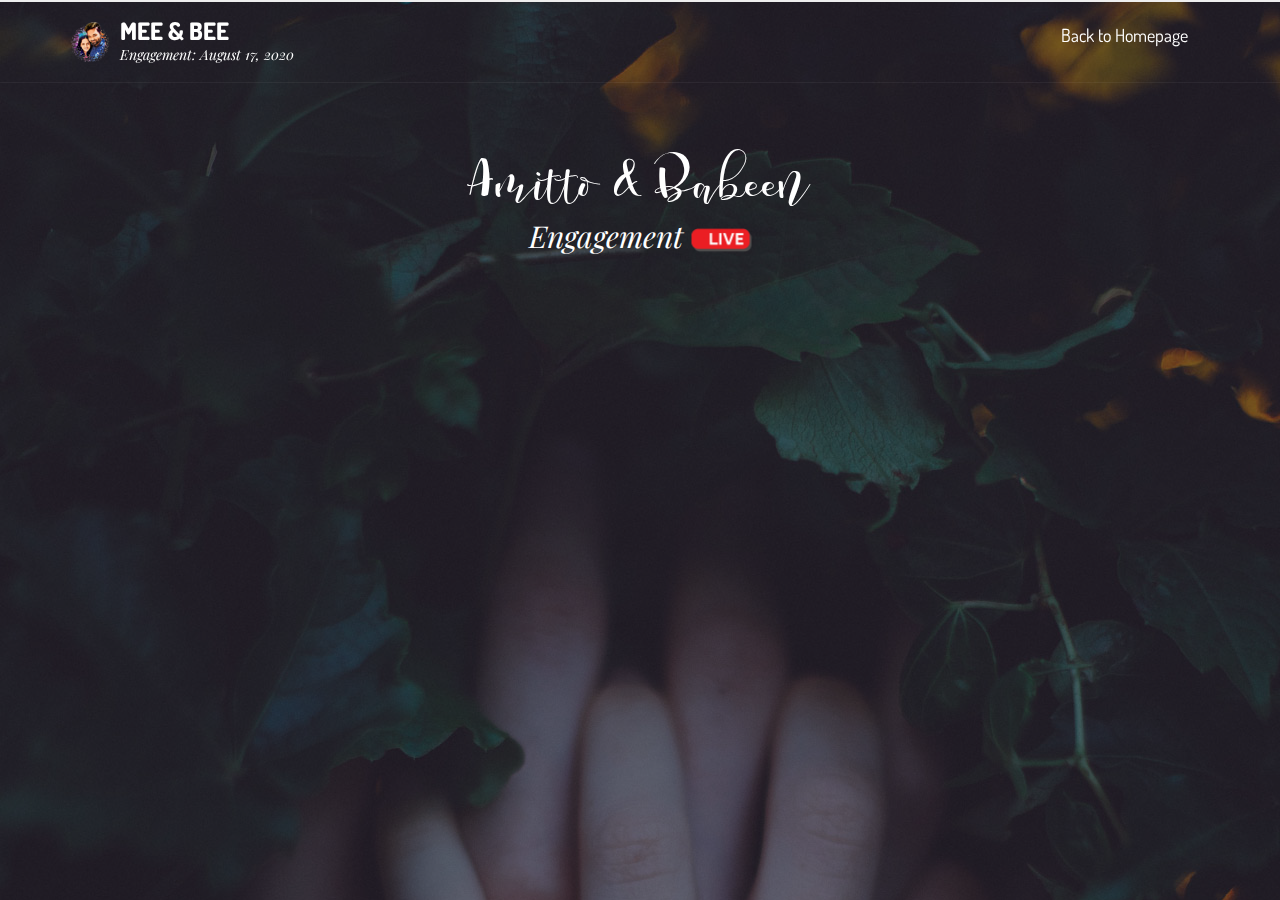
==== commit 9dc84758: "Update engagement.html" ====
--- a/engagement.html
+++ b/engagement.html
@@ -59,7 +59,7 @@
                     <img src="images/mee_bee_logo.png" alt="" class="gla_logo_rev">
                     <div class="gla_logo_txt">
                         <!-- Logo -->
-                        <a href="" class="gla_logo">Mee & Bee</a>
+                        <a href="http://www.meebee.live/" class="gla_logo">Mee & Bee</a>
                         
                         <!-- Text Logo -->
                         <div class="gla_logo_und">Engagement: August 17, 2020</div>
--- a/css/glanz_style.css
+++ b/css/glanz_style.css
@@ -1,6280 +1,6310 @@
-/* TABLE OF CONTENT
-======================================
-01. Main Styles
-	01.1 White Text
-	01.2 Titles
-02. Bootstrap
-	02.1 Align Center
-	02.2 Tabs
-	02.3.Buttons
-	02.4 Labels
-	02.5 Alerts
-	02.6 Lightbox
-	02.7 Pagination
-	02.8 Progress Bars
-03. Sidebars
-	03.1 Content
-	03.2 Main Sidebar
-	03.3 Section
-04. Header
-	04.1 Logo Animation
-	04.2 Logo Img
-	04.3 Tranparency Menu
-	04.4 Full Width Submenu
-	04.5 Horizontal Menu
-	04.6 Language Menu
-	04.7 Mobile Menu
-	04.8 Header Animation
-	04.9 Passpartu
-05. Slider
-	05.1 Slider Text
-	05.2 Slider Aligns
-	05.3 Scroll Down
-06. Shortcodes
-	06.1 Icon Boxes
-	06.2 Animation Blocks
-		06.2.01 Iphone Animations
-		06.2.02 Macbook Animation
-	06.3 Browsers Images
-	06.4 Team
-	06.5 Sliders
-	06.6 News Block
-	06.7 Around Block
-	06.8 Price
-	06.9 Services Block
-07. Footer
-	07.1 To Top
-	07.2 Map
-08. Inside Pages
-	08.1 Portfolio
-	08.2 Pages Title
-	08.3 Breadcrumbs
-	08.4 Demos
-	08.5 One Page Nav
-	08.6 Blog
-	08.7 Widgets
-	08.8 Comments
-	08.9 Masonry
-	08.10 Projects
-	08.11 Shop
-	08.12 Tags
-	08.13 Related Products
-	08.14 Checkout
-	08.15 Cart
-	08.16 Single Products
-	08.17 Restaurant
-09. Mobile, Tablet
-	09.1 Mobile
-	09.2 Tablet
-======================================
-*/
-
-
-/*===============================================*/
-/* 01. Main Styles                               */
-/*===============================================*/
-
-body {
-  color: #333;
-  font:300 14px/25px Open Sans, Arial,sans-serif;
-	margin:0;
-	padding:0;
-	min-height:100%;
-	background-color: #fff;
-	height: 100%;
-}
-.gla_noheader {
-	height: 5px;
-}
-.body_no_height {
-	height: auto;
-}
-.tablet .gla_fixed,
-.mobile .gla_fixed {
-	background-attachment:scroll!important;
-}
-
-.gla_repeat {
-	-webkit-background-size: 50%!important;
-	background-size: 50%!important;
-}
-.body_no_height .gla_slider {
-	height: 700px;
-	height: 100vh;
-}
-ol, ul {
-	margin-bottom: 30px;
-}
-a, a:hover, a:focus, a:active {
-	color: #6f6f6f
-}
-html {
-	min-height:100%;
-	height:100%
-}
-.clear {
-	clear: both;
-}
-.gla_page {
-	min-height:100%;
-	position:relative;
-	height:100%;	
-	left: 0;
-}
-.gla_large_text {
-	font: 400 18px/30px Dosis, Arial;
-}
-.gla_over {
-	width: 100%;
-	height: 100%;
-	top: 0;
-	left: 0;
-	position: absolute;
-	z-index: 1
-}
-.gla_image_bck {
-	-webkit-background-size: cover;
-	background-size: cover;
-	background-position: center;
-}
-.gla_top_menu_mobile_link {
-	display: none;
-}
-
-/*01.1 White Text*/
-.gla_wht_txt {
-	color: #fff;
-}
-	.gla_wht_txt h2:after {
-	}
-	.text-center .gla_wht_txt h3 {
-		max-width: 40%;
-		margin-left: auto;
-		margin-right: auto;
-	}
-	footer.gla_wht_txt h3 {
-		max-width: 100% ;
-	}
-	.gla_wht_txt .gla_icon_box_content {
-		color: #fff;
-	}
-	.gla_wht_txt .gla_icon_box h4 {
-		color: #fff;
-	}
-	.gla_wht_txt a, .gla_wht_txt a i {
-		color: #fff;
-	}
-
-/*Borders*/
-.gla_grey_border:before {
-	position: absolute;
-	top: 3px;
-	bottom: 3px;
-	left: 3px;
-	right: 3px;
-	border: 1px solid #e5e5e5;
-	content: '';
-	display: block;
-	z-index: 2;
-	opacity: 0.4;
-	-webkit-transition: all 0.3s;
-	-o-transition: all 0.3s;
-	transition: all 0.3s;
-}
-.gla_grey_border:hover:before {
-	opacity: 0.8;
-}
-.gla_border .container-fluid > .row {
-	margin: 0 20px 0 5px;
-}
-.gla_section.gla_grey_border:before {
-	right: 23px;
-	left: 23px;
-}
-
-
-
-.gla_border {
-	border-top: 15px solid #e5e5e5;
-	border-bottom: 15px solid #e5e5e5;
-	margin-bottom: -15px;
-}
-
-
-
-
-/*01.2 Titles*/
-h1.gla_h1_title {
-	font:900 44px Dosis, Arial;
-	text-transform: uppercase;
-	line-height: 1.125;
-	margin-top: 0;
-}
-h2 {
-	font:400 24px Dosis, Arial;
-	line-height: 1.125;
-	margin-top: 0;
-	color: #333;
-}
-.gla_wht_txt h2 {
-	color: #fff;
-}
-.gla_great_titles h2 {
-	font:900 80px marsha, Arial;
-}
-.gla_middle_titles h2 {
-	font:400 70px/80px marsha, Dosis;
-	margin-bottom: 60px;
-}
-
-.text-center .gla_middle_titles h2:after  {
-	left: 50%;
-	transform:translateX(-50%);
-}
-.gla_middle_titles h2 span {
-	font:normal 400 41px/41px marsha, Arial;
-	letter-spacing: 0;
-}
-.gla_thin_titles h2 {
-	font:300 44px Dosis, Arial;
-	text-transform: uppercase;
-}
-.gla_sml_abs_title {
-	position: absolute;
-	z-index: 3;
-	background: #e5e5e5;
-	color: #333;
-	padding: 10px 20px;
-	font:400 20px/20px Dosis, Arial;
-	-webkit-box-shadow: 0 0 10px rgba(0,0,0,.3);
-	box-shadow: 0 0 20px rgba(0,0,0,.3);
-	transform:rotate(90deg);
-	top: 20px;
-	-webkit-transform-origin: 0 100%;
-	-moz-transform-origin: 0 100%;
-	-ms-transform-origin: 0 100%;
-	-o-transform-origin: 0 100%;
-	transform-origin: 0 100%;
-	left: -40px;
-	-webkit-transition: all 0.3s;
-	-o-transition: all 0.3s;
-	transition: all 0.3s;
-}
-	.gla_sml_abs_title.gla_wht_txt {
-		color: #fff;
-	}
-.gla_section:hover .gla_sml_abs_title {
-	left: 0px;
-}
-
-h2:after {
-
-}
-	.text-center h2:after, h2.text-center:after {
-		margin-left: auto;
-		margin-right: auto;
-	}
-	.text-right h2:after, h2.text-right:after {
-		margin-left: auto;
-		margin-right: 0;
-	}
-	h2.noactive:after,
-	h2.gla_slide_title:after {
-		background-size: 0px 9px;
-	}
-	h2.active:after,
-	.active .gla_slide_title:after {
-		width: 100px;
-		background-size: 100px 9px;
-	}
-h3 {
-	font:italic 400 30px/40px Playfair Display, Arial;
-	margin-bottom: 40px;
-}
-
-
-.gla_content .text-center h3 {
-	max-width: 700px;
-	margin-right: auto;
-	margin-left: auto	
-}
-.gla_content img {
-	max-width: 100%;
-	border-radius: 5px;
-}
-	.comments-content img {
-		-webkit-box-shadow: 0 1.5px 9px 0 rgba(0,0,0,0.2);
-	  -moz-box-shadow: 0 1.5px 9px 0 rgba(0,0,0,0.2);
-	  box-shadow: 0 1.5px 9px 0 rgba(0,0,0,0.2);
-	  -webkit-transition: all 0.3s;
-	  -o-transition: all 0.3s;
-	  transition: all 0.3s;
-	}
-	.answer:hover img,
-	.reply:hover img {
-		-webkit-box-shadow: 0px 9px 32px -1px rgba(0,0,0,0.2);
-    -moz-box-shadow: 0px 9px 32px -1px rgba(0,0,0,0.2);
-    box-shadow: 0px 9px 32px -1px rgba(0,0,0,0.2);
-    margin-top: -10px;
-	}
-h4 {
-	font:italic 400 22px/30px Playfair Display, Arial;
-	margin-bottom: 10px;
-}
-
-
-/*===============================================*/
-/* 02. Bootstrap                                 */
-/*===============================================*/
-
-/*02.1 Align Center*/
-.gla_text_center {
-	text-align: center;
-}
-	.text-center .gla_icon_box .ti {
-		float: none;
-		position: relative;
-	}
-	.text-center .gla_icon_box .gla_icon_box_content {
-		padding-left: 10px;	
-	}
-	.text-center h4:after {
-		margin-left: auto;
-		margin-right: auto;
-	}
-blockquote footer {
-	padding: 40px 0 0;
-}
-.checkbox, .radio {
-	display: inline-block;
-}
-.method {
-	display: inline-block;
-}
-.checkout .box, .cart .box {
-	background: #eee;
-	padding: 30px;
-	border-radius: 20px;
-	-webkit-box-shadow: 0 1.5px 9px 0 rgba(0,0,0,0.2);
-  -moz-box-shadow: 0 1.5px 9px 0 rgba(0,0,0,0.2);
-  box-shadow: 0 1.5px 9px 0 rgba(0,0,0,0.2);
-  -webkit-transition: all 0.3s;
-  -o-transition: all 0.3s;
-  transition: all 0.3s;
-}
-	.checkout .box:hover, .cart .box:hover {
-		-webkit-box-shadow: 0px 9px 32px -1px rgba(0,0,0,0.2);
-    -moz-box-shadow: 0px 9px 32px -1px rgba(0,0,0,0.2);
-    box-shadow: 0px 9px 32px -1px rgba(0,0,0,0.2);
-    transform:translateY(-10px);
-}
-.cart-total-item .price {
-	float: right;
-}
-.cart-total-item {
-	border-bottom: 1px solid #ccc;
-	padding-bottom: 10px;
-	margin-bottom: 10px;
-}
-.method p {
-	margin: 0;
-}
-.container-full {
-	width: 100%;
-}
-.panel-default > .panel-heading {
-	background:#f2f2f2;
-	padding: 20px;
-}
-.panel-title a:before {
-	display: inline-block;
-	content: "\e622";
-	font-family: themify;
-	font-size: 12px;
-	margin-right: 10px;
-}
-	.panel-title a.collapsed:before {
-		content: "\e61a";
-	}
-.panel-group .panel {
-}
-.gla_simple_block {
-	padding: 100px;
-	position: relative;
-	z-index: 2;
-}
-.gla_simple_block h2:after{
-	margin-bottom: 30px;
-}
-.form-control {
-	width: 100%;
-}
-.gla_wht_txt .form-control {
-	background: rgba(255,255,255,0.1);
-	color: #fff;
-}
-.gla_wht_txt .form-control::-webkit-input-placeholder {color:#fff!important;}
-.gla_wht_txt .form-control::-moz-placeholder          {color:#fff!important;}
-.gla_wht_txt .form-control:-moz-placeholder           {color:#fff!important;}
-.gla_wht_txt .form-control:-ms-input-placeholder      {color:#fff!important;}
-
-
-.gla_search_block .form-control {
-	background: rgba(255,255,255,0.1);
-	color: #333;
-}
-.gla_search_block .form-control::-webkit-input-placeholder {color:#333!important;}
-.gla_search_block .form-control::-moz-placeholder          {color:#333!important;}
-.gla_search_block .form-control:-moz-placeholder           {color:#333!important;}
-.gla_search_block .form-control:-ms-input-placeholder      {color:#333!important;}
-
-.container-fluid .gla_simple_block h2 {
-	margin-top: 0;
-}
-.gla_simple_block_mini {
-	padding: 50px;
-	position: relative;
-	z-index: 3;
-}
-	.gla_simple_block_mini h3 {
-		margin-bottom: 10px;
-	}
-
-/*AbsBlocks */
-.gla_block_middle_center {
-	position: absolute;
-	transform:translateX(-50%) translateY(-50%);
-	top: 50%;
-	left: 50%;
-	z-index: 1;
-}
-
-.mobile .gla_block_middle_top,
-.mobile .gla_block_left_bottom,
-.mobile .gla_block_middle_bottom,
-.mobile .gla_block_right_center,
-.mobile .gla_block_right_top,
-.mobile .gla_block_right_bottom,
-.mobile .gla_block_left_center,
-.mobile .gla_block_left_top,
-.tablet .gla_block_middle_top,
-.tablet .gla_block_left_bottom,
-.tablet .gla_block_middle_bottom,
-.tablet .gla_block_right_center,
-.tablet .gla_block_right_top,
-.tablet .gla_block_right_bottom,
-.tablet .gla_block_left_center,
-.tablet .gla_block_left_top {
-	position: absolute;
-	transform:translateX(-50%) translateY(-50%);
-	top: 50%;
-	left: 50%;
-	z-index: 1;
-}
-
-
-
-	.mobile .gla_block_middle_center img,
-	.mobile .gla_block_middle_top img,
-	.mobile .gla_block_left_bottom img,
-	.mobile .gla_block_middle_bottom img,
-	.mobile .gla_block_right_center img,
-	.mobile .gla_block_right_top img,
-	.mobile .gla_block_right_bottom img,
-	.mobile .gla_block_left_center img,
-	.mobile .gla_block_left_top img {
-		height: 200px;
-		max-width: 100%;
-	}
-	.tablet .gla_block_middle_center img,
-	.tablet .gla_block_middle_top img,
-	.tablet .gla_block_left_bottom img,
-	.tablet .gla_block_middle_bottom img,
-	.tablet .gla_block_right_center img,
-	.tablet .gla_block_right_top img,
-	.tablet .gla_block_right_bottom img,
-	.tablet .gla_block_left_center img,
-	.tablet .gla_block_left_top img {
-		height: 200px;
-		max-width: 100%;
-	}
-.gla_block_middle_top {
-	position: absolute;
-	transform:translateX(-50%);
-	top: 10%;
-	left: 50%;
-}
-.gla_block_middle_bottom {
-	position: absolute;
-	transform:translateX(-50%);
-	bottom: 10%;
-	left: 50%;
-}
-.gla_block_right_center {
-	position: absolute;
-	transform:translateY(-50%);
-	top: 50%;
-	right: 10%;
-}
-.gla_block_right_top {
-	position: absolute;
-	top: 10%;
-	right: 10%;
-}
-.gla_block_right_bottom {
-	position: absolute;
-	bottom: 10%;
-	right: 10%;
-}
-
-.gla_block_left_center {
-	position: absolute;
-	transform:translateY(-50%);
-	top: 50%;
-	left: 10%;
-}
-.gla_block_left_top {
-	position: absolute;
-	top: 10%;
-	left: 10%;
-}
-.gla_block_left_bottom {
-	position: absolute;
-	bottom: 10%;
-	left: 10%;
-}
-
-
-.gla_simple_block_great {
-	padding: 180px 100px;
-	position: relative;
-	z-index: 1;
-}
-.gla_simple_block_mini {
-	padding: 40px 50px;
-	position: relative;
-	z-index: 3;
-}
-.gla_bordered_block_mini {
-	min-height: auto!important;
-}
-.background-position {
-	background-position: 50% 0;
-}
-.container-mini {
-	max-width: 600px;
-	margin-right: auto;
-	margin-left: auto;
-}
-.text-center p {
-	max-width: 600px;
-	margin-right: auto;
-	margin-left: auto;
-}
-.form-control {
-	margin-bottom: 20px;
-	border-radius:0;
-	height: 50px;
-	padding: 10px 20px;
-	box-shadow:none;
-	border: 1px solid #C4C4C4;
-	display: inline-block;
-	border-radius: 25px;
-}
-.form-control-full {
-	width: 100%;
-}
-select {
-	border-radius: 0!important;
-}
-.form-control.error {
-	border: 1px solid red;
-}
-label.error {
-	position: absolute;
-	width: 100%;
-	left: 0;
-	top: 81px;
-	font-size: 11px;
-}
-label {
-	display: block;
-}
-p {
-	margin-bottom: 30px;
-}
-textarea.form-control {
-	height: 100px;
-	padding: 20px;
-}
-.gla_form_tip {
-	margin-top: 10px;
-	font-size: 12px;
-}
-.btn {
-	border: 0;
-	border-radius:0;
-	-webkit-transition: all 0.3s;
-	-o-transition: all 0.3s;
-	transition: all 0.3s;
-	background: rgba(0,0,0,0.2);
-	padding: 12px 15px;
-	line-height: inherit;
-	vertical-align: top;
-}
-.btn-auto {
-	width: 100%;
-}
-.btn {
-	border-radius: 30px;
-	padding-left: 40px;
-	padding-right: 40px;
-}
-.btn-green {
-	background: transparent;
-	color: #fff;
-	-webkit-transition: all 0.3s;
-	-o-transition: all 0.3s;
-	transition: all 0.3s;
-	position: relative;
-	border: 1px solid #fff;
-}
-.gla_wht_txt .btn-green {
-	background: transparent!important;
-}
-.btn.btn-green {
-	border-radius: 25px;
-}
-	.btn-green:hover {
-		color: #333!important;
-		background: #fff!important;
-		border: 1px solid rgba(138,224,135,1);
-	}
-	.gla_wht_txt .btn-green:hover {
-		background: rgba(255,255,255,0.8)!important;
-	}
-	.btn-green:hover i {
-		color: #333!important;
-	}
-	.btn-green:after {
-		display: block;
-		width: 100%;
-		height: 100%;
-		content: '';
-		background: linear-gradient(45deg,  rgba(138,224,135,1) 0%,rgba(195,247,114,1) 100%);
-		position: absolute;
-		top: 0;
-		left: 0;
-		-webkit-transition: all 0.3s;
-		-o-transition: all 0.3s;
-		transition: all 0.3s;
-		opacity: 1;
-		z-index: -1;
-	}
-	.btn.btn-green:after {
-		border-radius: 25px;
-	}
-
-.btn .ti {
-	display: inline-block;
-	margin-left: 5px;
-	position: relative;
-	opacity: 1;
-	-webkit-transition: all 0.3s;
-	-o-transition: all 0.3s;
-	transition: all 0.3s;
-	position: absolute;
-	opacity: 0;
-	margin-top: 5px;
-	color: #fff;
-}
-
-
-.spa_icons i {
-	display: inline-block;
-	margin: 0 5px;
-}
-.spa_icons {
-	display: block;
-	margin: 30px 0;
-}
-.gla_slide_txt i[class^="flaticon"]:before {
-	font-size: 50px;
-}
-	.gla_slide_txt i[class^="flaticon"] {
-		margin: 0 15px;
-	}
-	.gla_slide_txt .spa_icons {
-		margin: 40px 0;
-	}
-	.btn:hover .ti {
-		opacity: 1;
-		margin-left: 15px;
-	}
-	.btn-icon:hover {
-		padding-right: 40px;
-	}
-	.btn-icon.btn:hover {
-		padding-right: 60px;
-	} 
-	.btn:hover {
-		color: #fff;
-		background: rgba(0,0,0,0.6);
-	}
-.gla_wht_txt .btn {
-	background: rgba(0,0,0,0.6);
-	color: #fff;
-}
-	.gla_wht_txt .btn:hover {
-		background: rgba(0,0,0,0.9);
-	}
-.col-md-12 .twitter-feed {
-	margin: 50px auto 0;
-	max-width: 600px;	
-}
-.twitter-feed ul {
-	list-style:none;
-	padding: 0;
-}
-.twitter-feed ul li {
-	border-bottom: 1px solid rgba(255,255,255,0.3);
-	margin-bottom: 20px;
-}
-.twitter-feed .interact {
-	display: none;
-}
-.twitter-feed ul li:last-child {
-	border-bottom: 0;
-}
-.twitter-feed .user,
-.twitter-feed .timePosted {
-	display: none;
-}
-.eng_big_icon i {
-	font-size: 40px;
-}
-
-.row_no_pd .col-lg-1, 
-.row_no_pd .col-lg-10, 
-.row_no_pd .col-lg-11, 
-.row_no_pd .col-lg-12, 
-.row_no_pd .col-lg-2, 
-.row_no_pd .col-lg-3, 
-.row_no_pd .col-lg-4, 
-.row_no_pd .col-lg-5, 
-.row_no_pd .col-lg-6, 
-.row_no_pd .col-lg-7, 
-.row_no_pd .col-lg-8, 
-.row_no_pd .col-lg-9, 
-.row_no_pd .col-md-1, 
-.row_no_pd .col-md-10, 
-.row_no_pd .col-md-11, 
-.row_no_pd .col-md-12, 
-.row_no_pd .col-md-2, 
-.row_no_pd .col-md-3, 
-.row_no_pd .col-md-4, 
-.row_no_pd .col-md-5, 
-.row_no_pd .col-md-6, 
-.row_no_pd .col-md-7, 
-.row_no_pd .col-md-8, 
-.row_no_pd .col-md-9, 
-.row_no_pd .col-sm-1, 
-.row_no_pd .col-sm-10, 
-.row_no_pd .col-sm-11, 
-.row_no_pd .col-sm-12, 
-.row_no_pd .col-sm-2, 
-.row_no_pd .col-sm-3, 
-.row_no_pd .col-sm-4, 
-.row_no_pd .col-sm-5, 
-.row_no_pd .col-sm-6, 
-.row_no_pd .col-sm-7, 
-.row_no_pd .col-sm-8, 
-.row_no_pd .col-sm-9, 
-.row_no_pd .col-xs-1, 
-.row_no_pd .col-xs-10, 
-.row_no_pd .col-xs-11, 
-.row_no_pd .col-xs-12, 
-.row_no_pd .col-xs-2, 
-.row_no_pd .col-xs-3, 
-.row_no_pd .col-xs-4, 
-.row_no_pd .col-xs-5, 
-.row_no_pd .col-xs-6, 
-.row_no_pd .col-xs-7, 
-.row_no_pd .col-xs-8, 
-.row_no_pd .col-xs-9{
-	padding: 0;
-}
-
-/*02.2 Tabs*/
-.tab-pane {
-	padding: 25px 0;
-}
-.great-tabs li a,
-.great-tabs li a:hover, 
-.great-tabs li.active a,
-.great-tabs li.active a:hover, 
-.great-tabs {
-
-}
-.great-tabs li a {
-	text-align: center;
-	margin: 0 10px;
-	width: 160px;
-	height: 110px;
-	border: 1px solid #ccc;
-	padding: 20px;
-}
-
-.great-tabs li a i {
-	display: block;
-	margin-right: auto;
-	margin-left: auto;
-	font-size: 40px;
-	margin-bottom: 10px;
-}
-.nav-tabs > li > a {	
-	border: 0;
-}
-.nav-tabs > li > a:hover {
-	background: none;
-}
-.nav-tabs > li.active > a, .nav-tabs > li.active > a:focus, .nav-tabs > li.active > a:hover {
-	border: 0;
-	border-bottom: 1px solid #6f6f6f;
-	background: none;
-}
-.nav-tabs {
-	border: 0;
-}
-
-/*02.3.Buttons*/
-.btn.large, .btn-lg {
-	padding: 20px;
-	font-weight: bold;
-}
-.btn.medium, .btn-sm {
-	padding: 15px;
-	font-weight: 500;
-}
-.btn.small, .btn-xs {
-	padding:10px;
-	font-size: 10px;
-}
-.btn.yellow {
-	background: yellow;
-}
-.btn.gray {
-	background: #333;
-	color: #fff;
-}
-.btn.gray-light {
-	background: #eee;
-}
-.btn.cyan {
-	background: cyan;
-	color: #fff;
-}
-.btn.blue {
-	background: blue;
-	color: #fff;
-}
-.btn.teal {
-	background: teal;
-	color: #fff;
-}
-.btn.green {
-	background: green;
-	color: #fff;
-}
-.btn.lime {
-	background: lime;
-	color: #fff;
-}
-.btn.deeporange {
-	background: orange;
-	color: #fff;
-}
-	.btn.yellow:hover, 
-	.btn.gray:hover, 
-	.btn.gray-light:hover,
-	.btn.cyan:hover,
-	.btn.blue:hover,
-	.btn.teal:hover,
-	.btn.green:hover,
-	.btn.lime:hover,
-	.btn.deeporange:hover {
-		background: #292929;
-	}
-.btn span {
-	display: inline-block;
-	margin:0 0 0 5px;
-}
-.btn span.ti-left {
-	margin-right: 5px;
-	margin-left: 0;
-}
-.btn {
-	text-shadow: none;
-}
-.btn-primary {
-	background: #337ab7;
-	color: #fff;
-}
-.btn-success {
-	background: #5cb85c;
-	color: #fff;
-}
-.btn-info {
-	background: #5bc0de;
-	color: #fff;
-}
-.btn-warning {
-	background: #eea236;
-	color: #fff;
-}
-.btn-danger {
-	background: #d9534f;
-	color: #fff;
-}
-.btn-link {
-	background: none;
-	padding: 0 10px;
-}
-	.btn-link:hover {
-		background: none;
-		color: #333;
-	}
-.btn.btn_border {
-	border: 1px solid #ccc;
-	background: none;
-	color: #333;
-}
-.gla_wht_txt .btn.btn_border {
-	border: 1px solid rgba(255,255,255,0.3);
-	background: none;
-	color: #fff;
-}
-.gla_wht_txt .btn.btn_border:hover {
-	border: 1px solid rgba(255,255,255,1);
-	color: #fff;
-}
-
-.btn.btn_border.yellow {
-	border: 1px solid yellow;
-}
-.btn.btn_border.gray {
-	border: 1px solid gray;
-}
-.btn.btn_border.gray-light {
-	border: 1px solid #eee;
-}
-.btn.btn_border.cyan {
-	border: 1px solid cyan;
-}
-.btn.btn_border.blue {
-	border: 1px solid blue;
-}
-.btn.btn_border.teal {
-	border: 1px solid teal;
-}
-.btn.btn_border.green {
-	border: 1px solid green;
-}
-.btn.btn_border.lime {
-	border: 1px solid lime;
-}
-.btn.btn_border.deeporange {
-	border: 1px solid orange;
-}
-.btn.btn_border:hover {
-		color: #000;
-		background: none;
-		border: 1px solid #333;
-	}
-
-
-
-
-/*02.4 Labels*/
-.label {
-	padding:10px 10px;
-	border-radius: 20px;
-}
-h5 .label, h6 .label {
-	padding: 5px;
-}
-/*02.5 Alerts*/
-.alert  {
-	border-radius: 20px;
-	border: 0;
-	box-shadow:none;
-}
-	.alert-success {
-		background: #dff0d8;
-		border: 1px solid #d6e9c6;
-	}
-	.alert-info {
-		background: #d9edf7;
-		border: 1px solid #bce8f1;
-	}
-	.alert-warning {
-		background: #fcf8e3;
-		border: 1px solid #faebcc;
-	}
-	.alert-danger {
-		background: #f2dede;
-		border: 1px solid #ebccd1;
-	}
-/*02.6 Lightbox*/
-.gla_port_titles_lg_icons .gla_port_icons {
-	margin-top: 0;
-}
-.gla_port_titles_lg_icons, .gla_port_titles_lg_icons .gla_port_icons, .gla_port_titles_lg_icons .gla_port_icons a {
-	position: absolute;
-	top: 0;
-	bottom: 0;
-	left: 0;
-	right: 0;
-}
-/*02.7 Pagination*/
-.pagination>li>a:focus, .pagination>li>a:hover, .pagination>li>span:focus, .pagination>li>span:hover {
-	background-color: transparent;
-}
-.pagination li a, 
-.pagination-lg li a, 
-.pagination > li:first-child > a, 
-.pagination > li:last-child > a,
-.pager li > a, 
-.pager li > span {
-}
-.gla_blog_pag .pagination li a {
-	border: 0;
-	color: #292929;
-	margin: 0 3px;
-	padding: 10px 15px;
-	border-radius: 50%;
-}
-.gla_blog_pag .pagination li.active a {
-	border: 0;
-	background: #292929;
-	color: #fff;
-}
-.pager a span {
-	-webkit-transition: all 0.3s;
-	-o-transition: all 0.3s;
-	transition: all 0.3s;
-}
-	.pager .previous a:hover span {
-		margin-right: 10px
-	}
-	.pager .next a:hover span {
-		margin-left: 10px
-	}
-
-/*02.8 Progress Bars*/
-.skill-bar {
-	background: #f2f2f2;
-	height: 20px;
-	margin-bottom: 40px;
-	position: relative;
-	border-radius: 25px;
-	margin-top: 40px;
-}
-.skill-bar-thin {
-	height: 20px;
-	padding-top: 25px;
-	background: none;
-}
-	.skill-bar-thin:after {
-		position: absolute;
-		display: block;
-		content: '';
-		height: 5px;
-		background: #f2f2f2;
-		width: 100%;
-		z-index: 0;
-		margin-top: -5px;
-	}
-	.skill-bar-thin .skill-bar-content {
-		height: 5px;
-		position: relative;
-		z-index: 1;
-	}
-		.skill-bar-content i {
-			position: absolute;
-			right: 0;
-			bottom: -33px;
-			display: block;
-			font-style: normal;
-			font-size: 12px;
-		}
-			.skill-bar-content i:before {
-				display: block;
-				height: 5px;
-				width: 1px;
-				background: #333;
-				position: absolute;
-				content: '';
-				margin: -2px 0 0 7px;
-			}
-	.skill-bar-thin .skill-perc {
-		position: absolute;
-		color: #333;
-		right: 0;
-		margin-top: -30px;
-	}
-	.skill-bar-thin .skill-title {
-		position: absolute;
-		color: #333;
-		margin-top: -30px;
-		padding: 0;
-	}
-	.skill-bar-content {
-		position: absolute;
-		height: 20px;
-		background: #292929;
-		-webkit-transition: all 1s;
-		-o-transition: all 1s;
-		transition: all 1s;
-		border-radius: 25px;
-	}
-	.noactive .skill-bar-content {
-		width: 0!important;
-		opacity: 0;
-	}
-		.active .skill-bar-content {
-			opacity: 1;
-		}
-
-	.skill-title {
-		position: absolute;
-		padding: 0 10px;
-		margin-top: -25px;
-	}
-	.gla_wht_txt .skill-title, .gla_wht_txt .skill-perc {
-		color: #fff;
-	}
-
-/*02.9 Preloader*/
-.gla_page_loader{
- 	display:block;
-	width: 100%;
-	height: 100%;
-	position: fixed;
-	top: 0;
-	left: 0;
-	z-index: 100000;	
-	background-color: #282828;
-}
-
-.gla_loader {
-  position: absolute;
-  top: 50%;
-  left: 50%;
-  z-index: 100001;
-  text-align: center;
-  transform:translateX(-50%) translateY(-50%);
-  text-align: center;
-}
-@media (max-width:500px){
-	.gla_loader img {
-		max-width: 100%;
-		height: auto;
-	}
-	.gla_slider img {
-		max-width: 100%;
-		height: auto;
-	}
-}
-@media (max-width:800px){
-	.gla_loader img {
-		max-width: 200px;
-		height: auto;
-	}
-	.gla_slider img {
-		max-width: 200px!important;
-		height: auto;
-	}
-}
-
-
-
-/*Calendar*/
-label.error{
-	display: none!important;
-}
-.ui-datepicker {
-	background: #fff;
-}
-.ui-datepicker td a, 
-.ui-datepicker th {
-	padding: 3px 10px;
-}
-.ui-datepicker td a {
-	display: block;
-	text-align: center;
-}
-	.ui-datepicker td a:hover {
-		text-decoration: none;
-		background: #ccc;
-	}
-.ui-datepicker table {
-	margin: 10px 5px;
-}
-.ui-datepicker-title {
-	font-size: 18px;
-}
-.ui-datepicker-next {
-	float: right;
-}
-.ui-datepicker-next,
-.ui-datepicker-prev {
-	cursor: pointer;
-}
-.ui-datepicker-header {
-	padding: 15px;
-}
-
-
-/*===============================================*/
-/* 03. Sidebars                                  */
-/*===============================================*/
-
-/*03.1 Content*/
-.gla_content {
-	position: relative;
-	z-index: 1;
-}
-.container {
-	position: relative;
-	z-index: 2;
-}
-
-/*03.2 Main Sidebar*/
-.gla_main_sidebar h2:after {
-	display: none;
-}
-.gla_main_sidebar h2 {
-	margin-bottom: 20px;
-}
-
-
-/*03.3 Section*/
-.gla_section {
-	overflow: hidden;
-	position: relative;
-}
-.gla_section .container {
-	padding-top: 132px;
-	padding-bottom: 128px;
-}
-.gla_lg_padding .container {
-	padding-top: 222px;
-	padding-bottom: 218px;
-}
-.gla_section .container-fluid {
-	padding-top: 0;
-	padding-bottom: 0;
-	padding-left: 0;
-	padding-right: 0;
-	position: relative;
-	z-index: 2;
-}
-.gla_section_sml_padding .container {
-	padding-top: 50px;
-	padding-bottom: 46px;
-}
-.container.text-center h2 {
-	max-width: 60%;
-	margin-left: auto;
-	margin-right: auto;
-}
-.gla_section_sml_padding .gla_icon_box, 
-.gla_section_sml_padding .gla_anim_box {
-	margin-bottom: 0;
-}
-	.gla_section_sml_padding h2:after {
-		display: none;
-	}
-	.gla_section_sml_padding h2 {
-		margin-bottom: 30px;
-	}
-.gla_section_extra_sml .container {
-	padding-top: 40px;
-	padding-bottom: 40px;
-}
-.gla_section_sml_padding .gla_icon_boxes {
-	padding: 50px 0;
-	margin: 0;
-}
-
-.container {
-	position: relative;
-}
-
-
-
-/*===============================================*/
-/* 04. Header                                    */
-/*===============================================*/
-
-header {
-	position: fixed;
-	width: 100%;
-	height: 60px;
-	top: 0;
-	z-index: 10;
-}
-
-/*Default Menu*/
-.gla_default_menu {
-	position: relative;
-	right: 0;
-	top: 0;
-	font: 400 18px/18px Dosis;
-	float: right;
-}
-	.gla_default_menu ul {
-		margin: 0;
-		padding: 0;
-		list-style:none;
-	}
-	.gla_default_menu > ul > li {
-		float: left;
-		position: relative;
-	}
-	.gla_default_menu ul ul {
-		position: absolute;
-		display: block;
-		padding: 20px 30px;
-		min-width: 250px;
-		-webkit-box-shadow: 0 0 0 10px rgba(0,0,0,0.1);
-		box-shadow: 0 0 20px 0 rgba(0,0,0,0.1);
-		margin-top: 0px;
-		-webkit-transition: all 0.3s;
-		-o-transition: all 0.3s;
-		transition: all 0.3s;
-		opacity: 0;
-		pointer-events: none;
-		transform:translateY(-10px);
-		background: #fff;
-	}
-
-		.gla_default_menu .gla_parent:last-child ul {
-			right: 0;
-		} 
-		.gla_default_menu ul ul.active {
-			opacity: 1;
-			pointer-events: auto;
-			transform:translateY(0);
-		}
-		.gla_second_step .gla_default_menu ul ul {
-			margin-top: 1px;
-		}
-		.gla_default_menu ul ul li {
-			
-		}
-		nav .gla_default_menu ul ul a {
-			-webkit-transition: all 0.3s;
-			-o-transition: all 0.3s;
-			transition: all 0.3s;
-			position: relative;
-			display: block;
-			color: #333;
-			padding: 10px 0;
-		}
-			.gla_default_menu ul ul a:before {
-				position: absolute;
-				display: block;
-				content: '';
-				width: 0;
-				height: 1px;
-				background: #333;
-				margin: 9px 0 0 -20px;
-				-webkit-transition: all 0.3s;
-				-o-transition: all 0.3s;
-				transition: all 0.3s;
-			}
-				nav .gla_default_menu.gla_wht_txt ul ul a {
-					color: #fff;
-				}
-				.gla_default_menu.gla_wht_txt ul ul a:before {
-					background: #fff;
-				}
-				.gla_default_menu ul ul a:hover:before {
-					width: 10px;
-				}
-		.gla_default_menu ul ul a:hover {
-			transform:translateX(15px);
-		}
-	.gla_default_menu a:hover {
-		text-decoration: none;
-	}
-	.gla_default_menu > ul > li > a {
-		display: block;
-		padding: 32px 18px;
-		-webkit-transition: all 0.3s;
-		-o-transition: all 0.3s;
-		transition: all 0.3s;
-		height: 84px;
-	}
-	.gla_second_step .gla_default_menu > ul > li > a {
-		padding: 17px 20px;
-		height: 52px;
-	}
-
-	.gla_default_menu > ul > li:hover > a:before {
-		width: 80%;
-	}
-	.gla_parent > a:after {
-		display: inline-block;
-		content: "\e64b";
-		font-family: themify;
-		font-size: 12px;
-		margin-left: 10px;
-	}
-
-/*Search Block*/
-.gla_search_block {
-	float: right;
-}
-.gla_search_block > div {
-	height: 84px;
-	padding: 32px 20px;
-	display: inline-block;
-	-webkit-transition: all 0.3s;
-	-o-transition: all 0.3s;
-	transition: all 0.3s;
-	position: relative;
-}
-.gla_search_block > div.gla_search_block_link {
-	padding-right: 10px!important;
-}
-.gla_second_step .gla_search_block > div {
-	height: 52px;
-	padding: 17px 20px;
-}
-.gla_search_block ul {
-		position: absolute;
-		display: block;
-		padding: 20px 30px;
-		min-width: 250px;
-		-webkit-box-shadow: 0 0 0 10px rgba(0,0,0,0.1);
-		box-shadow: 0 0 20px 0 rgba(0,0,0,0.1);
-		margin-top: 27px;
-		-webkit-transition: all 0.3s;
-		-o-transition: all 0.3s;
-		transition: all 0.3s;
-		opacity: 0;
-		pointer-events: none;
-		transform:translateY(-10px);
-		right: 0;
-		background: #fff;
-		color: #333;
-		list-style:none;
-		-webkit-transition: all 0.3s;
-		-o-transition: all 0.3s;
-		transition: all 0.3s;
-	}
-	.gla_second_step .gla_search_block ul {
-		margin-top: 11px;
-	}
-	.bask_block_item {
-		display: block;
-		margin-bottom: 20px;
-	}
-	.bask_block_item img {
-		height: 50px;
-		width: auto;
-		float: left;
-		margin-right: 10px;
-	}
-	.gla_bask_btns .total {
-		padding: 10px 0;
-		display: block;
-	}
-		.gla_bask_menu a {
-			color: #333!important;
-			font-size: 12px;
-		}
-		.gla_search_block ul.active {
-			opacity: 1;
-			pointer-events: auto;
-			transform:translateY(0);
-		}
-		.gla_search_block_link ul {
-			list-style:none;
-		}
-		.gla_search_block_link .btn {
-			position: absolute;
-			background: none;
-			padding: 0;
-			right: 44px;
-			top: 33px;
-		}
-		.gla_search_block_link .form-control {
-			padding-right: 40px;
-		}
-		.gla_search_block_link .btn i {
-			opacity: 1;
-			position: relative;
-			color: #333;
-			margin: 0;
-		}
-
-/*Mega Menu*/
-.gla_nav_abs {
-	position: absolute;
-}
-.gla_default_menu li i {
-	font-size: 16px;
-	margin-right: 10px;
-}
-ul.mega-menu {
-	left: 40px;
-	right: 40px!important;
-	position: fixed!important;
-	-webkit-transition: all 0.3s;
-	-o-transition: all 0.3s;
-	transition: all 0.3s;
-	opacity: 1;
-	-webkit-box-shadow: 0 0 0 10px rgba(0,0,0,0.1);
-	box-shadow: 0 0 20px 0 rgba(0,0,0,0.1);
-}
-.gla_second_step ul.mega-menu {
-	top: 52px;
-}
-.mega-menu:after {
-	display: block;
-	clear: both;
-	content: '';
-}
-	ul.mega-menu ul,
-	ul.mega-menu {
-		position: relative;
-		background: none;
-		-webkit-box-shadow: 0 0 0 0;
-		box-shadow: 0 0 0 0;
-	}
-	.mega-menu-col ul {
-		float: left;
-		width: 25%;
-		padding: 40px 50px;
-		position: relative;
-		z-index: 1;
-		background: none!important;
-	}
-	.mega-menu-col-header {
-		font-size: 24px;
-		margin-bottom: 30px;
-		color: #333;
-	}
-
-/*Main Menu*/
-.gla_main_menu {
-	position: absolute;
-	right: 15px;
-	color: #333;
-	top: 32px;
-	height: 50px;
-	width: 75px;
-	cursor: pointer;
-	z-index: 7;
-	-webkit-transition: all 0.3s;
-	-o-transition: all 0.3s;
-	transition: all 0.3s;
-}
-.gla_transp_nav .gla_main_menu {
-	color: #fff;
-}
-.gla_main_menu.active {
-	top: 17px!important;
-}
-.gla_main_menu_mobile {
-	display: none;
-}
-
-	.gla_second_step .gla_main_menu {
-		top: 17px;
-	}
-	.gla_main_menu_icon {
-		
-	}
-	.gla_main_menu_icon i {
-		display: block;
-		width: 30px;
-		height: 4px;
-		border-radius: 3px;
-		background: #333;
-		position: absolute;
-		-webkit-transition: all 0.7s;
-		-o-transition: all 0.7s;
-		transition: all 0.7s;
-	}	
-	.gla_transp_nav .gla_main_menu_icon i {
-		background: #fff;
-	}
-		.gla_main_menu.active .gla_main_menu_icon i,
-		.gla_main_menu.active .gla_main_menu_icon b span {
-			transform: translateY(-20px);
-			opacity: 0;
-		}
-		.gla_main_menu_icon i:nth-child(1) {
-			margin-top: 0;
-			-webkit-transition-delay: 50ms;
-			-o-transition-delay: 50ms;
-			transition-delay: 50ms;
-		}
-		.gla_main_menu_icon i:nth-child(2) {
-			margin-top: 8px;
-			-webkit-transition-delay: 100ms;
-			-o-transition-delay: 100ms;
-			transition-delay: 100ms;
-		}
-
-		.gla_main_menu_icon i:nth-child(3) {
-			margin-top: 16px;
-			-webkit-transition-delay: 150ms;
-			-o-transition-delay: 150ms;
-			transition-delay: 150ms;
-		}
-		.gla_main_menu_icon i:nth-child(4) {
-			margin-top: 16px;
-			-webkit-transition-delay: 250ms;
-			-o-transition-delay: 250ms;
-			transition-delay: 250ms;
-			background: #fff;
-			opacity: 0;
-		}
-		.gla_main_menu.active i:nth-child(4) {
-			transform: translateY(-8px);
-			opacity: 1;
-		}
-	.gla_main_menu_icon b {
-		position: absolute;
-		margin-top: -2px;
-		font-size: 16px;
-		font-weight: normal;
-		right: 0;
-		font-family: Dosis;
-	}
-	.gla_main_menu_icon b span {
-		-webkit-transition: all 0.5s;
-		-o-transition: all 0.5s;
-		transition: all 0.5s;
-		display: inline-block;
-	}
-	.gla_main_menu_icon_b span {
-		transform: translateY(20px);
-		opacity: 0;
-		color: #fff;
-	}
-	.gla_main_menu.active b.gla_main_menu_icon_b span {
-			transform: translateY(0);
-			opacity: 1;
-	}
-	/*Main Menu Content*/
-	.gla_main_menu_content {
-		top: 0;
-		bottom: 0;
-		left: 0;
-		right: 0;
-		position: fixed;
-		z-index: 6;
-		pointer-events: none;
-		opacity: 0;
-		-webkit-transition: all 0.3s;
-		-o-transition: all 0.3s;
-		transition: all 0.3s;
-	}
-		.gla_main_menu_content.active {
-			opacity: 1;
-		}
-
-	
-	.gla_main_menu_content.active {
-		-webkit-transition-delay: 0.2s;
-		-o-transition-delay: 0.2s;
-		transition-delay: 0.2s;
-		pointer-events: auto;
-	}
-	.gla_main_menu_content_menu {
-		position: fixed;
-		top: 0;
-		bottom: 0;
-		left: 0;
-		right: 0;
-		z-index: 6;
-		-webkit-transition: all 0.3s;
-		-o-transition: all 0.3s;
-		transition: all 0.3s;
-		opacity: 0;
-		overflow: hidden;
-		-webkit-transition-delay: 0;
-		-o-transition-delay: 0;
-		transition-delay: 0;
-		pointer-events: none;
-		transform:translateY(130px);
-		padding-bottom: 100px;
-	}
-	.gla_main_menu_content_menu_copy {
-		margin-top: 30px;
-	}
-	.gla_main_menu_content_menu_copy .form-control {
-		width: auto;
-	}
-		.gla_main_menu_content_menu.text-left .gla_footer_social {
-			margin-left: -10px;
-		}
-		.gla_main_menu_content_menu.text-right .gla_footer_social {
-			margin-right: -10px;
-		}
-	.gla_main_menu_content_logo {
-		position: absolute;
-		left: 15px;
-		top: 80px;
-		z-index: 5;
-	}
-
-		.gla_main_menu_content_menu.active {		
-			opacity: 1;
-			-webkit-transition-delay: 0.4s;
-			-o-transition-delay: 0.4s;
-			transition-delay: 0.4s;
-			transform:translateY(60px);
-			overflow-y: auto;
-			pointer-events: auto;
-		}
-		.desktop .gla_main_menu_content_menu.active {
-			transform:translateY(90px);
-		}
-		.gla_main_menu_content_menu ul {
-			padding: 0;
-			margin: 0;
-			list-style: none;
-		}
-		.gla_main_menu_content_menu ul ul {
-			display: none;
-		}
-			.gla_main_menu_content_menu ul ul a {
-				font-size: 14px;
-				-webkit-transition: all 0.3s;
-				-o-transition: all 0.3s;
-				transition: all 0.3s;
-				margin-right: 13px;
-			}
-			.gla_main_menu_content_menu.text-right ul ul a:hover {
-				padding-right: 20px;
-			} 
-
-		.gla_main_menu_content_menu a {
-			font:400 30px/38px Dosis, Arial;
-			display: block;
-			text-decoration: none;
-		}
-		.gla_main_menu_content_menu.active a {
-		}
-		.gla_main_menu_content_menu.gla_wht_txt a {
-			color: #fff!important;
-		}
-	
-		.gla_logo {
-			font:900 24px/18px Dosis, Arial;
-			color:#333;
-			text-transform: uppercase;
-			position: relative;
-			top: 22px;
-			-webkit-transition: all 0.3s;
-			-o-transition: all 0.3s;
-			transition: all 0.3s;
-		}
-		.gla_logo_container {
-			float: left;
-		}
-			.gla_logo_container img {
-				height: 40px;
-				width: auto;
-				display: inline-block;
-				top: 22px;
-				position: relative;
-				float: left;
-				margin-right: 10px;
-				-webkit-transition: all 0.3s;
-				-o-transition: all 0.3s;
-				transition: all 0.3s;
-			}
-			.gla_first_step .gla_logo_rev {
-				filter:invert(100%);
-			}
-				.gla_second_step .gla_logo_container img {
-					height: 19px;
-					top: 18px;
-				}
-			.gla_logo_txt {
-				float: left;
-			}
-			.gla_logo:hover {
-				text-decoration: none;
-			}
-		.gla_logo b {
-			display: block;
-			font:500 12px/18px Dosis, Arial;
-			position: relative;
-			-webkit-transition: all 0.2s;
-			-o-transition: all 0.2s;
-			transition: all 0.2s;
-			opacity: 1;
-			left: 0;
-		}
-		.enhance_logo .char2 {
-			background: url(../images/enhance_logo_n.html) no-repeat 0 1px;
-			height: 18px;
-			width: 7px;
-			display: inline-block;
-			text-indent: -10000px;
-			-webkit-background-size: cover;
-			background-size: cover;
-			margin: 0 4px;
-		}
-		/*04.1 Logo Animation*/
-		.gla_logo span {
-			position: relative;
-			display: inline-block;
-			transition:1s all;
-			min-width: 5px;
-		}
-	
-			.gla_logo_rotate_y {
-				transform:rotateY(0);
-			}
-				.gla_logo_rotate_y:hover span, .active.gla_logo_rotate_y span {
-					transform:rotateY(360deg)
-				}
-			.gla_logo_rotate_x {
-				transform:rotateX(0);
-			}
-				.gla_logo_rotate_x:hover span, .active.gla_logo_rotate_x span {
-					transform:rotateX(360deg)
-				}
-			.gla_logo_rotate_z {
-				transform:rotateZ(0);
-			}
-				.gla_logo_rotate_z:hover span, .active.gla_logo_rotate_z span {
-					transform:rotateZ(360deg)
-				}
-		.gla_logo span:nth-child(0) {
-			background: #333;
-			color:#fff;
-			display: inline-block;
-			padding: 0 7px;
-			margin: 0 2px;
-		}
-
-
-		/*04.2 Logo Img*/
-
-
-		
-		header nav {
-			height: 83px;
-			background-color: rgba(255,255,255,0.3);
-			position: relative;
-			border-bottom: 1px solid rgba(0,0,0,0.1);
-			-webkit-transition: all 0.3s;
-			-o-transition: all 0.3s;
-			transition: all 0.3s;
-			top: 0;
-			right: 0;
-			left: 0;
-		}
-			header nav.gla_light_nav {
-				background-color: rgba(255,255,255,0.8);
-			}
-		header .container {
-			margin-top: 0;
-			margin-bottom: 0;
-		}
-		.gla_light_nav.gla_wht_txt .gla_logo,
-		.gla_light_nav.gla_wht_txt .gla_logo_und {
-			color: #fff!important;
-		}
-		.gla_light_nav.gla_image_bck {
-			-webkit-transition: all 0.1s!important;
-			-o-transition: all 0.1s!important;
-			transition: all 0.1s!important;
-		}
-
-		/*04.3 Tranparency Menu*/
-		header nav.gla_transp_nav {
-			background-color: rgba(255,255,255,0);
-			color: #fff;
-			border-bottom: 1px solid rgba(255,255,255,0.05);
-		}
-			header nav.gla_transp_nav a {
-				color: #fff;
-			}
-			.gla_first_step header nav.gla_transp_nav {
-				background-color: rgba(255,255,255,0.9);
-				-webkit-box-shadow: 0 0 7px rgba(0,0,0,0.1);
-				box-shadow: 0 0 7px rgba(0,0,0,0.1);
-				color: #333;
-			}
-			.gla_first_step header nav.gla_transp_nav a {
-				color: #333;
-			}
-
-
-		
-			/*04.6 Language Menu*/
-			.gla_header_lang ul {
-				list-style:none;
-				padding: 0;
-			}
-			.gla_header_lang .gla_parent ul {
-				position: absolute;
-				z-index: 20;
-				list-style:none;
-				padding: 7px 0 0 0;
-				width: 100px;
-				right: 0;
-				display: none;
-			}
-			.gla_header_lang span:after {
-				content: "\e64b";
-				display: inline-block;
-				font-size: 12px;
-				font-family: themify;
-				margin-left: 10px;
-			}
-				.gla_header_lang .gla_parent ul li {
-					background: rgba(0,0,0,0.7);
-				}
-				.gla_header_lang .gla_parent ul a {
-					padding: 5px 10px;
-					display: block;
-					color: #fff;
-					-webkit-transition: all 0.3s;
-					-o-transition: all 0.3s;
-					transition: all 0.3s;
-					text-align: right;
-				}
-					.gla_header_lang .gla_parent ul a:hover {
-						padding-right: 15px;
-						text-decoration: none;
-					}
-			.gla_header_lang {
-				position: absolute;
-				right: 0;
-			}
-			.gla_header_lang .gla_parent span {
-				cursor: pointer;
-			}
-
-			/*04.7 Mobile Menu*/
-			.gla_mobile_menu {
-				position: absolute;
-				font-size: 24px;
-				color: #fff;
-				cursor: pointer;
-				left: 44px;
-				top: 44px;
-				background: #e5e5e5;
-				height: 52px;
-				width: 46px;
-				text-align: center;
-				padding-top: 13px;
-				color: #6f6f6f;
-				z-index: 3;
-			}
-				.gla_mobile_menu_content {
-					background: rgba(196,196,196,.85);
-					top: 0;
-					bottom: 0;
-					left: 0;
-					right: 0;
-					position: fixed;
-				}
-				.gla_mobile_menu_content ul {
-					margin: 0;
-					padding: 0;
-					list-style: none;
-					position: absolute;
-					top: 120px;
-					width: 200px;
-					padding-left: 50px;	
-				}
-				.gla_mobile_menu_content ul li {
-					position: relative;
-				}
-				.gla_mobile_menu_content ul ul {
-					position: relative;
-					transform:translateY(0);
-					padding: 20px 0 20px 20px;
-					top: 0;
-					display: none;
-				}
-				.gla_mobile_menu_content ul a {
-					font-size: 20px;
-				}
-
-			/*04.8 Header Animation*/
-			.gla_first_step header nav {
-				background-color: rgba(255,255,255,0.9);
-			}
-			.gla_second_step header nav {
-				height: 52px;
-				background-color: rgba(255,255,255,0.7);
-			}
-				.gla_second_step .gla_top_menu > li > a {
-					height: 52px;
-					padding: 13px 20px;
-				}
-			.gla_second_step .gla_logo {
-				top: 18px;
-				
-			}
-			.gla_logo_und {
-				position: relative;
-				-webkit-transition: all 0.3s;
-				-o-transition: all 0.3s;
-				transition: all 0.3s;
-				opacity: 1;
-				text-transform: none;
-				font-weight:bold;
-				font: italic 400 14px/24px Playfair Display, Arial;
-				top: 18px;
-			}
-			.gla_second_step .gla_logo_und {
-				opacity: 0;
-				top:30px;
-			}
-
-	.gla_header_tech {
-		width: 100%;
-		position: relative;
-		height: 40px;
-		background: rgba(0,0,0,0.7);
-		padding: 7px 0;
-		color: rgba(255,255,255,0.3);
-		-webkit-transition: all 0.3s;
-		-o-transition: all 0.3s;
-		transition: all 0.3s;
-		z-index: 3;
-	}
-	.gla_header_tech.gla_wht_txt {
-		color: #fff;
-	}
-		.gla_first_step .gla_header_tech {
-			height: 0;
-			padding: 0;
-			z-index: 0;
-			overflow: hidden;
-		}
-.gla_header_address {
-	position: absolute;
-	left: 0;
-	top: 0;
-	margin-left: -5px;
-}
-	.gla_phone:before {
-		display: inline-block;
-		content: "\e621";
-		margin-right: 10px;
-		font-family: themify;
-	}
-	.gla_phone {
-		margin: 0 20px;
-	}
-	.gla_location:before {
-		display: inline-block;
-		content: "\e693";
-		margin-right: 10px;
-		font-family: themify;
-	}
-
-/*04.9 Passpartu*/
-.gla_border_top {
-	background: #e5e5e5;
-  position: fixed;
-  z-index: 20;
-  left: 0;
-  right: 0;
-  top: 0;
-  height: 20px;
-  -webkit-transition: all 0.3s;
-  -o-transition: all 0.3s;
-  transition: all 0.3s;
-}
-.gla_border_bottom {
-	background: #e5e5e5;
-  position: fixed;
-  z-index: 20;
-  left: 0;
-  right: 0;
-  bottom: 0;
-  height: 20px;
-  -webkit-transition: all 0.3s;
-  -o-transition: all 0.3s;
-  transition: all 0.3s;
-}
-.gla_border_left {
-	background: #e5e5e5;
-  position: fixed;
-  z-index: 20;
-  left: 0;
-  top: 0;
-  width: 20px;
-  bottom: 0;
-  -webkit-transition: all 0.3s;
-  -o-transition: all 0.3s;
-  transition: all 0.3s;
-}
-.gla_border_right {
-	background: #e5e5e5;
-  position: fixed;
-  z-index: 20;
-  right: 0;
-  top: 0;
-  width: 20px;
-  bottom: 0;
-  -webkit-transition: all 0.3s;
-  -o-transition: all 0.3s;
-  transition: all 0.3s;
-}
-/*.gla_first_step .gla_border_right,
-.gla_first_step .gla_border_left {
-	width: 10px;
-}
-.gla_first_step .gla_border_bottom,
-.gla_first_step .gla_border_top {
-	height: 10px;
-}*/
-
-.tablet .gla_border_top {
-	left: 0;
-  right: 0;
-  top: 0;
-  height: 24px;
-}
-.tablet .gla_border_bottom {
-    left: 0;
-    right: 0;
-    bottom: 0;
-    height: 24px;
-}
-.tablet .gla_border_left {
-    left: 0;
-    top: 0;
-    width: 24px;
-    bottom: 0;
-}
-.tablet .gla_border_right {
-    right: 0;
-    top: 0;
-    width: 24px;
-    bottom: 0;
-}
-
-/*04.10 Search*/
-.gla_header_search {
-	float: right;
-}
-
-/*Header Login Form*/
-.gla_header_login {
-	float: right;
-	position: relative;
-	padding: 16px 0;
-	margin-left: 40px;
-}
-.gla_second_step .gla_header_login {
-	padding: 12px 0;
-}
-.gla_second_step .gla_header_login .btn {
-	padding: 5px 15px;
-}
-	.gla_second_step .gla_header_search span {
-		padding: 16px 0 16px 60px;
-	}
-	.gla_header_search span {
-		display: block;
-		padding: 30px 0 30px 60px;
-		cursor: pointer;
-		-webkit-transition: all 0.3s;
-		-o-transition: all 0.3s;
-		transition: all 0.3s;
-	}
-	.gla_header_search a:hover {
-		text-decoration: none;
-	}
-	.gla_header_search_cont {
-		position: absolute;
-		right: 0;
-		background: rgba(0,0,0,0.8);
-		padding: 20px;
-		width: 300px;
-		display: none;
-	}
-	.gla_second_step .gla_header_search_cont {
-		margin-top: -3px;
-	}
-	.gla_mobile_menu_hor .gla_header_search span {
-		padding: 16px 0 16px 60px;
-	}
-	.gla_mobile_menu_hor .gla_header_search_cont {
-		margin-top: -5px;
-	}
-	.gla_header_search_cont .btn {
-		position: absolute;
-		top: 20px;
-		right: 20px;
-		background: none;
-		text-indent: -10000px;
-		z-index: 2;
-	}
-	.gla_header_search_cont:after {
-		display: block;
-		position: absolute;
-		content: "\e610";
-		font-family: themify;
-		color: #292929;
-		top: 33px;
-		right: 36px;
-	}
-	.gla_header_search_cont input {
-		margin-bottom: 0;
-	}
-
-/*===============================================*/
-/* 05. Slider                                    */
-/*===============================================*/
-.gla_slider_carousel {
-	height: 100%;
-	height: 100vh;
-	z-index: 0;
-}
-.gla_slider_zoom {
-	animation:30s ease 0s normal none infinite slider-zoom;
-	-webkit-animation:30s ease 0s normal none infinite slider-zoom;
-	top: 0;
-	bottom: 0;
-	left: 0;
-	right: 0;
-	position: absolute;
-	-webkit-transition: all 0.3s;
-	-o-transition: all 0.3s;
-	transition: all 0.3s;
-}
-@keyframes slider-zoom {
-			0% {
-				transform:scale(1);
-			}
-			50% {
-				transform:scale(1.1);
-			}
-			100% {
-				transform:scale(1);
-			}
-		}
-.gla_slider_carousel.gla_wht_txt .owl-buttons i {
-	color: #fff;
-}
-.gla_slider_carousel .owl-buttons {
-	position: absolute;
-	width: 100%;
-	top: 50vh;
-	transform:translateY(-50%);
-}
-.gla_slider_carousel.owl-theme .owl-controls .owl-buttons div {
-	transform:scale(1);
-	position: absolute;
-	opacity: 1;
-}
-.gla_slider_carousel.owl-theme .owl-controls .owl-buttons div:hover {
-	transform:scale(1);
-}
-.gla_slider_carousel .owl-prev {
-	left: 40px;
-}
-.gla_slider_carousel .owl-next {
-	right: 40px;
-}
-.gla_slider_carousel .owl-pagination {
-	position: absolute;
-	width: 40px;
-	bottom: 0px;
-
-}
-
-
-.gla_slider_carousel .gla_slide_txt {
-	-webkit-transition: all 0.3s;
-	-o-transition: all 0.3s;
-	transition: all 0.3s;
-}
-
-.gla_slider {
-	height: 100%;
-	width: 100%;
-	-webkit-background-size: cover;
-	background-size: cover;
-	position: relative;
-	height: 100vh;
-	overflow: hidden;
-	z-index: 1;
-}	
-.gla_slider_bottom {
-	position: absolute;
-	bottom: 100px;
-	width: 100%;
-}
-	.gla_slider_bottom h3 {
-		margin: 0;
-	}
-	.gla_slider_bottom .breadcrumbs {
-		padding-top: 30px;
-	}
-.gla_slider_copyright {
-	position: absolute;
-	left: -5px;
-	bottom: 100px;
-	transform:rotate(-90deg);
-	-webkit-transform-origin: 0 0;
-	-moz-transform-origin: 0 0;
-	-ms-transform-origin: 0 0;
-	-o-transform-origin: 0 0;
-	transform-origin: 0 0;
-}
-.gla_auto_height .gla_slider_copyright {
-	bottom: 100px;
-	left: 100px;
-}
-
-.gla_slider_copyright_right {
-	right: 0;
-	left: auto;
-	transform:rotate(90deg);
-	-webkit-transform-origin: 100% 0 0;
-	-moz-transform-origin: 100% 0 0;
-	-ms-transform-origin: 100% 0 0;
-	-o-transform-origin: 100% 0 0;
-	transform-origin: 100% 0 0;
-}
-
-
-	/*05.1 Slider Text*/
-	.gla_slide_txt {
-		position: absolute;
-		width: 50%;
-	}
-
-	.gla_slide_txt.gla_slide_center_middle, .gla_slide_txt.gla_slide_center_top, .gla_slide_txt.gla_slide_center_bottom {
-		width: 70%;
-	}
-	.gla_slide_txt img {
-		max-width: 100%;
-	}
-	
-	/*05.2 Slider Aligns*/
-	.gla_slide_left_bottom {
-		left: 80px;
-		bottom: 120px;
-	}
-	.gla_slide_left_middle {
-		left: 80px;
-		top: 50%;
-		transform:translateY(-50%);
-	}
-	.gla_slide_left_top {
-		left: 80px;
-		top: 140px;
-	}
-
-	.gla_slide_right_bottom {
-		right: 80px;
-		bottom: 120px;
-	}
-	.gla_slide_right_middle {
-		right: 80px;
-		top: 50%;
-		transform:translateY(-50%);
-	}
-	.gla_slide_right_top {
-		right: 80px;
-		top: 140px;
-	}
-
-	.gla_slide_center_bottom {
-		left: 50%;
-		bottom: 120px;
-		transform:translateX(-50%);
-	}
-	.gla_slide_btm {
-		position: absolute;
-		bottom: 0;
-		left: 50%;
-		transform:translateX(-50%);
-		max-height: 90vh;
-	}
-	.gla_slide_center_middle {
-		left: 50%;
-		top: 50%;
-		transform:translateY(-50%) translateX(-50%);
-	}
-	.gla_slide_center_top {
-		left: 50%;
-		top: 140px;
-		transform:translateX(-50%);
-	}
-
-	.gla_slider .container {
-		position: relative;
-		height: 100%;
-	}
-		.gla_slider > .container {
-			z-index: 2;
-		}
-		.gla_slider .gla_over {
-			height: 100%;
-		}
-		.gla_slide_title,
-		h2.gla_slide_title {
-			font:400 130px/117px marsha, Arial;
-			margin-bottom: 30px;
-		}
-		.gla_slide_title {
-	
-		}
-		h2.gla_slide_title:after {
-			margin-bottom: 20px;
-		}
-			.gla_slide_midtitle {
-				font:900 80px/80px marsha, Arial;
-				margin-bottom: 30px;
-			}
-			.gla_slide_title b {
-				font-weight: normal!important;
-			}
-			.gla_slide_title span {
-				font:italic 400 80px/80px marsha, Arial!important;
-			}
-			.gla_slide_midtitle span {
-				font:italic 400 50px/50px marsha, Arial!important;
-			}
-			.gla_slide_subtitle span {
-				font:italic 400 20px/20px marsha, Arial!important;
-			}
-		.gla_slide_title_great {
-			font:900 86px Dosis, Arial;
-			line-height: 1.0625;
-		}
-		.gla_slide_title_middle {
-			font:900 56px Dosis, Arial;
-			line-height: 1.0625;
-			text-transform: uppercase;
-			margin-bottom: 25px;
-		}
-
-
-
-		
-		.gla_slide_subtitle {
-			font:400 20px Dosis, Arial;
-			text-transform: none;
-			line-height: 1.125;
-			margin-bottom: 20px;
-			margin: 20px 0;
-		}
-
-		.gla_slide_desq {
-			font:400 24px Dosis, Arial;
-			line-height: 1.35417;
-			margin: 30px 0;
-		}
-		.gla_slide_desq_great {
-			font:500 24px Dosis, Arial;
-			text-transform: uppercase;
-		}
-			.gla_slide_title_great:after {
-				display: block;
-				content: '';
-				height: 1px;
-				background: rgba(0,0,0,0.4);
-				width: 112px;
-				margin: 30px 0;
-			}
-			.text-center .gla_slide_title_great:after {
-				margin: 30px auto;
-			}
-			.text-right .gla_slide_title_great:after {
-				margin: 30px 0 30px auto;
-			}
-			.gla_wht_txt .gla_slide_title_great:after {
-				background: rgba(255,255,255,0.4);
-			}
-		.gla_slide_desq_btns {
-			margin-top: 20px;
-		}
-	/*05.3 Scroll Down*/
-	.gla_scroll_down {
-		position: absolute;
-		bottom: 40px;
-		text-decoration: none;
-		font:italic 400 14px/18px Playfair Display, Arial;
-		color: #333;
-		width: 40px;
-		left: 50%;
-		margin-left: -20px;
-		text-align: center;
-		z-index: 2;
-	}
-	.gla_scroll_down:focus, .gla_scroll_down:active {
-		text-decoration: none;
-	}
-		.gla_wht_txt .gla_scroll_down b {
-			border:2px solid #fff;
-		}
-		.gla_wht_txt .gla_scroll_down,
-		.gla_wht_txt .gla_scroll_down:hover {
-			color: #fff;
-		}
-			.gla_wht_txt .gla_scroll_down b:before {
-				background: #fff;
-			}
-		.gla_scroll_down:hover {
-			color: #333;
-			text-decoration: none;
-		}
-		.gla_scroll_down b {
-			width: 25px;
-			height: 40px;
-			border:2px solid #333;
-			border-radius: 15px;
-			display: inline-block;
-			position: relative;
-		}
-		.gla_scroll_down b:before {
-			display: block;
-			content: '';
-			height: 4px;
-			width: 2px;
-			background: #333;
-			left: 10px;
-			top: 8px;
-			position: absolute;
-			animation:2s ease 0s normal none infinite mouse-down;
-			-webkit-animation:2s ease 0s normal none infinite mouse-down;
-		}
-		@keyframes mouse-down {
-			0% {
-				height: 4px;
-			}
-			50% {
-				height: 12px;	
-			}
-			100% {
-				height: 4px;
-			}
-		}
-/*About Images*/
-.gla_image_bottom {
-	position: absolute;
-	bottom: 0;
-}
-.gla_working_hours i{
-	font-style: normal;
-	width: 100px;
-	display: inline-block;
-}
-
-/*===============================================*/
-/* 06. Shortcodes                                */
-/*===============================================*/
-
-/*Music*/
-.gla_music_icon {
-	position: fixed;
-	color: #eee;
-	bottom: 45px;
-	right: 50px;
-	z-index: 2;
-	font-size: 24px;
-	-webkit-transition: all 0.3s;
-	-o-transition: all 0.3s;
-	transition: all 0.3s;
-	cursor: pointer;
-}
-	.gla_second_step .gla_music_icon {
-		right: 100px;
-	}
-.gla_music_icon_cont {
-	position: fixed;
-	width: 400px;
-	height: 300px;
-	z-index: 2;
-	bottom: 40px;
-	right: 90px;
-	display: none;
-	-webkit-transition: all 0.3s;
-	-o-transition: all 0.3s;
-	transition: all 0.3s;
-}
-	.gla_second_step .gla_music_icon_cont {
-		right: 140px;
-	}
-.gla_music_icon_cont iframe {
-	width: 100%;
-	height: 100%;
-}
-
-/*Partners*/
-.gla_partner_box img {
-	width: auto;
-	position: relative;
-	top: 50%;
-}
-.gla_partner_box a {
-	display: block;
-	position: relative;
-}
-	.gla_partner_box {
-		padding: 0 20px;
-	}
-
-
-/*Gold Numbers*/
-.countdown-amount span {
-	background-image: url(../images/gold_numbers_wh.gif);
-	display: inline-block;
-	height: 150px;
-	-webkit-background-size: cover;
-	background-size: cover;
-}
-.gla_wht_txt .countdown-amount span {
-	background-image: url(../images/gold_numbers.gif);
-}
-.gla_image_day.gla_image0,
-.gla_image_hours.gla_image0,
-.gla_image_minutes.gla_image0,
-.gla_image_seconds.gla_image0 {
-	display: none;
-}
-	.gla_countdown_gold .countdown-section {
-		min-width: 185px;
-	}
-	.countdown-amount .gla_image0 {
-		width: 82px;
-	}
-	.countdown-amount .gla_image1 {
-		width: 46px;
-		background-position: -130px 0;
-	}
-	.countdown-amount .gla_image2 {
-		width: 72px;
-		background-position: -209px 0;
-	}
-	.countdown-amount .gla_image3 {
-		width: 80px;
-		background-position: -312px 0;
-	}
-	.countdown-amount .gla_image4 {
-		width: 74px;
-		background-position: -426px 0;
-	}
-	.countdown-amount .gla_image5 {
-		width: 76px;
-		background-position: -531px 0;
-	}
-	.countdown-amount .gla_image6 {
-		width: 75px;
-		background-position: -650px 0;
-	}
-	.countdown-amount .gla_image7 {
-		width: 75px;
-		background-position: -768px 0;
-	}
-	.countdown-amount .gla_image8 {
-		width: 85px;
-		background-position: -867px 0;
-	}
-	.countdown-amount .gla_image9 {
-		width: 75px;
-		background-position: -985px 0;
-	}
-
-/*Flower Slider*/
-.gla_animated_flower {
-	-webkit-transition: all 0.3s;
-	-o-transition: all 0.3s;
-	transition: all 0.3s;
-	opacity: 1;
-}
-
-.gla_slider_flower_item {
-	-webkit-transition: all 2s ease-out;
-	-o-transition: all 2s ease-out;
-	transition: all 2s ease-out;
-}
-.gla_slider .gla_slider_flower_item {
-	-webkit-transition: all 2s ease-out;
-	-o-transition: all 2s ease-out;
-	transition: all 2s ease-out;
-}
-
-.mobile .gla_slider_flower_c1 {
-	left: -200px;
-	top: -200px;		
-}
-.mobile .gla_slider_flower_c2 {
-	right: -200px;
-	top: -200px;		
-}
-.mobile .gla_slider_flower_c3 {
-	right: -200px;
-	bottom: -200px;		
-}
-
-.mobile .gla_slider_flower_c4 {
-	bottom: -200px;
-	bottom: -200px;		
-}
-.mobile .gla_slider_flower_c5 {
-	top: -200px;		
-}
-.mobile .gla_slider_flower_c6 {
-	bottom: -200px;		
-}
-
-
-
-
-
-.tablet.portrait .gla_slider_flower_c1 {
-	left: -100px;
-	top: -100px;		
-}
-.tablet.portrait .gla_slider_flower_c2 {
-	right: -100px;
-	top: -100px;		
-}
-.tablet.portrait .gla_slider_flower_c3 {
-	right: -100px;
-	bottom: -100px;		
-}
-
-.tablet.portrait .gla_slider_flower_c4 {
-	bottom: -100px;
-	bottom: -100px;		
-}
-.tablet.portrait .gla_slider_flower_c5 {
-	top: -100px;		
-}
-.tablet.portrait .gla_slider_flower_c6 {
-	bottom: -100px;		
-}
-
-
-
-
-.gla_slider_flower_ii.gla_slider_flower_c1 {
-	background-image: url(../images/flowers_slider/fl2_c1.png);
-	width: 400px;
-	height: 454px;
-}
-.gla_slider_flower_ii.gla_slider_flower_c2 {
-	background-image: url(../images/flowers_slider/fl2_c2.png);
-	width: 400px;
-	height: 496px;
-}
-.gla_slider_flower_ii.gla_slider_flower_c3 {
-	background-image: url(../images/flowers_slider/fl2_c3.png);
-	width: 400px;
-	height: 365px;
-}
-.gla_slider_flower_ii.gla_slider_flower_c4 {
-	background-image: url(../images/flowers_slider/fl2_c4.png);
-	width: 400px;
-	height: 441px;
-}
-.gla_slider_flower_ii.gla_slider_flower_c5 {
-	background-image: url(../images/flowers_slider/fl2_c5.png);
-	width: 500px;
-	height: 171px;
-}
-.gla_slider_flower_ii.gla_slider_flower_c6 {
-	background-image: url(../images/flowers_slider/fl2_c6.png);
-	width: 500px;
-	height: 199px;
-}
-
-
-
-.gla_slider_flower_iii.gla_slider_flower_c1 {
-	background-image: url(../images/flowers_slider/fl3_c1.png);
-	width: 400px;
-	height: 256px;
-}
-.gla_slider_flower_iii.gla_slider_flower_c2 {
-	background-image: url(../images/flowers_slider/fl3_c2.png);
-	width: 400px;
-	height: 443px;
-}
-.gla_slider_flower_iii.gla_slider_flower_c3 {
-	background-image: url(../images/flowers_slider/fl3_c3.png);
-	width: 350px;
-	height: 315px;
-}
-.gla_slider_flower_iii.gla_slider_flower_c4 {
-	background-image: url(../images/flowers_slider/fl3_c4.png);
-	width: 400px;
-	height: 365px;
-}
-.gla_slider_flower_iii.gla_slider_flower_c5 {
-	background-image: url(../images/flowers_slider/fl3_c5.png);
-	width: 500px;
-	height: 217px;
-	transform:translateX(-39%);
-}
-.gla_slider_flower_iii.gla_slider_flower_c6 {
-	background-image: url(../images/flowers_slider/fl3_c6.png);
-	width: 500px;
-	height: 183px;
-}
-	.gla_wht_txt .gla_slider_flower_iii {
-		filter: invert();
-	}
-
-.gla_slider_flower_c1 {
-	background: url(../images/flowers_slider/fl1_c1.png);
-	width: 400px;
-	height: 471px;
-	-webkit-background-size: cover;
-	background-size: cover;
-	position: absolute;
-	left: 0;
-	top: 0;
-}
-	.active .gla_slider_flower_c1 {
-		top: -300px;
-		left: -300px;
-	}
-	
-.gla_slider_flower_c2 {
-	background: url(../images/flowers_slider/fl1_c2.png);
-	width: 385px;
-	height: 344px;
-	-webkit-background-size: cover;
-	background-size: cover;
-	position: absolute;
-	right: 0;
-	top: 0;
-}
-	.active .gla_slider_flower_c2 {
-		right: -300px;
-		top: -300px;
-	}
-.gla_slider_flower_c3 {
-	background: url(../images/flowers_slider/fl1_c3.png);
-	width: 380px;
-	height: 476px;
-	-webkit-background-size: cover;
-	background-size: cover;
-	position: absolute;
-	right: 0;
-	bottom: 0;
-}
-	.active .gla_slider_flower_c3 {
-		right: -300px;
-		bottom: -300px;
-	}
-.gla_slider_flower_c4 {
-	background: url(../images/flowers_slider/fl1_c4.png);
-	width: 590px;
-	height: 290px;
-	-webkit-background-size: cover;
-	background-size: cover;
-	position: absolute;
-	left: 0;
-	bottom: 0;
-}
-	.active .gla_slider_flower_c4 {
-		bottom: -300px;
-		left: -300px;
-	}
-.gla_slider_flower_c5 {
-	background: url(../images/flowers_slider/fl1_c5.png);
-	width: 520px;
-	height: 224px;
-	-webkit-background-size: cover;
-	background-size: cover;
-	position: absolute;
-	left: 50%;
-	top: 0;
-	transform:translateX(-55%);
-}
-	.active .gla_slider_flower_c5 {
-		top: -300px;
-	}
-.gla_slider_flower_c6 {
-	background: url(../images/flowers_slider/fl1_c6.png);
-	width: 500px;
-	height: 205px;
-	-webkit-background-size: cover;
-	background-size: cover;
-	position: absolute;
-	left: 50%;
-	bottom: 0;
-	transform:translateX(-45%);
-}
-	.active .gla_slider_flower_c6 {
-		bottom: -300px;
-	}
-
-
-/*Invitations*/
-.gla_invitation_i {
-	width: 525px;
-	height: 743px;
-	-webkit-background-size: cover;
-	background-size: cover;
-	position: relative;
-	left: 50%;
-	transform: translateY(0) translateX(-50%);
-	border-radius: 20px;
-	overflow: hidden;
-	text-align: center;
-	padding: 120px 140px;
-	color: #000;
-	-webkit-box-shadow: 0 1.5px 9px 0 rgba(0,0,0,0.2);
-  -moz-box-shadow: 0 1.5px 9px 0 rgba(0,0,0,0.2);
-  box-shadow: 0 1.5px 9px 0 rgba(0,0,0,0.2);
-  -webkit-transition: all 0.3s;
-  -o-transition: all 0.3s;
-  transition: all 0.3s;
-}
-	.gla_invitation_i:hover {
-		-webkit-box-shadow: 0px 9px 32px -1px rgba(0,0,0,0.2);
-    -moz-box-shadow: 0px 9px 32px -1px rgba(0,0,0,0.2);
-    box-shadow: 0px 9px 32px -1px rgba(0,0,0,0.2);
-    transform:translateY(-10px) translateX(-50%);
-	}
-.gla_invitation_i h2 {
-	font-size: 40px;
-	line-height: 30px;
-}
-.gla_invitation_container {
-	padding: 100px 0;
-}
-.gla_invitation_container h2 {
-	margin-bottom: 20px;
-}
-
-/*Badges*/
-.gla_badge_i_line1 {
-	position: absolute;
-	font: 400 80px/80px marsha, Dosis, Arial;
-	color: #000;
-	width: 100%;
-	text-align: center;
-	top: 20%;
-}
-.gla_badge_i_line2 {
-	position: absolute;
-	font: 400 80px/80px marsha, Dosis, Arial;
-	color: #000;
-	width: 100%;
-	text-align: center;
-	bottom: 14%;
-}
-.gla_badge_i {
-	position: relative;
-	display: inline-block;
-}
-
-/*Events*/
-.gla_events {
-	width: 80%;
-	margin: 100px auto;
-}
-	.gla_event_item_img {
-		padding-top: 50px;
-	}
-.gla_event_item:before {
-	display: block;
-	content: '';
-	height: 100%;
-	width: 2px;
-	background: rgba(0,0,0,0.2);
-	position: absolute;
-	left: 50%;
-	top: 20px;
-}
-.gla_event_item:after {
-	display: block;
-	content: '';
-	width: 20px;
-	height: 20px;
-	border: 2px solid rgba(0,0,0,0.2);
-	border-radius: 50%;
-	position: absolute;
-	top: 20px;
-	left: 50%;
-	background: #fff;
-	margin-left: -9px;
-	z-index: 2;
-}
-	.gla_event_item:last-child .gla_event_item_lb:before {
-		display: block;
-		content: '';
-		width: 20px;
-		height: 20px;
-		border: 2px solid rgba(0,0,0,0.2);
-		border-radius: 50%;
-		position: absolute;
-		left: 50%;
-		background: #fff;
-		margin-left: -9px;
-		z-index: 2;
-		bottom: -20px;
-	}
-.gla_event_item {
-	position: relative;
-}
-	.gla_event_item h3 {
-		margin-top: 0;
-		margin-bottom: 20px;
-	}
-.gla_event_item_lb {
-	float: left;
-	width: 50%;
-	padding: 0 100px 50px;
-}
-.gla_event_item_rb {
-	float: right;
-	width: 50%;
-	padding: 0 100px 50px;
-}
-/*Flower*/
-.gla_flower:after {
-	background: url(../images/flower.png);
-	width: 535px;
-	height: 535px;
-	-webkit-background-size: cover;
-	background-size: cover;
-	display: block;
-	content: '';
-	position: absolute;
-	z-index: 1;
-	top: 0;
-	margin: -130px 0 0 -125px;
-	-webkit-animation: flower_rotate 125s infinite linear;
-  animation: flower_rotate 125s infinite linear;
-  -webkit-transform-origin: 51% 52%;
-  -moz-transform-origin: 51% 52%;
-  -ms-transform-origin: 51% 52%;
-  -o-transform-origin: 51% 52%;
-  transform-origin: 51% 52%;
-  
-}
-.gla_flower2:after {
-	background: url(../images/flower2.png);
-	width: 485px;
-	height: 485px;
-	-webkit-background-size: cover;
-	background-size: cover;
-	display: block;
-	content: '';
-	position: absolute;
-	z-index: 1;
-	top: 0;
-	margin: -60px 0 0 -55px;
-	-webkit-animation: flower_rotate 425s infinite linear;
-  animation: flower_rotate 425s infinite linear;
-  -webkit-transform-origin: 50% 50%;
-  -moz-transform-origin: 50% 50%;
-  -ms-transform-origin: 50% 50%;
-  -o-transform-origin: 50% 50%;
-  transform-origin: 50% 50%;
-}
-
-.gla_flower2:before {
-	display: block;
-	content: '';
-	background: url(../images/flower2_bird.png);
-	width: 120px;
-	height: 115px;
-	position: absolute;
-	z-index: 2;
-	-webkit-background-size: cover;
-	background-size: cover;
-	bottom: 0;
-	right: 0;
-}
-.gla_flower2_name_l {
-	position: absolute;
-	font:400 70px/70px marsha;
-	right: 100%;
-	top: 50%;
-	transform:translateY(-50%);
-	margin-right: 80px;
-}
-.gla_flower2_name_r {
-	position: absolute;
-	font:400 70px/70px marsha;
-	left: 100%;
-	top: 50%;
-	transform:translateY(-50%);
-	margin-left: 80px;
-}
-.gla_flower2_name_l b,
-.gla_flower2_name_r b {
-	font:400 20px/20px Dosis;
-	position: relative;
-	display: block;
-}
-
-.gla_flower3:after {
-	background: url(../images/flower3.png);
-	width: 535px;
-	height: 535px;
-	-webkit-background-size: cover;
-	background-size: cover;
-	display: block;
-	content: '';
-	position: absolute;
-	z-index: 1;
-	top: 0;
-	margin: -80px 0 0 -80px;
-	-webkit-animation: flower_rotate 425s infinite linear;
-  animation: flower_rotate 425s infinite linear;
-  -webkit-transform-origin: 50% 50%;
-  -moz-transform-origin: 50% 50%;
-  -ms-transform-origin: 50% 50%;
-  -o-transform-origin: 50% 50%;
-  transform-origin: 50% 50%;
-  filter: drop-shadow(-3px 2px 0 rgba(255, 255, 255, 1 ));
-}
-
-
-
-@-webkit-keyframes flower_rotate {
-  0% { -webkit-transform: rotate(0) }  
-  100% { -webkit-transform: rotate(360deg) }
-}
-
-@keyframes flower_rotate {
-  0% { transform: rotate(0) }  
-  100% { transform: rotate(360deg) }
-}
-@-webkit-keyframes flower_rotate_rev {
-  0% { -webkit-transform: rotate(0deg) }  
-  100% { -webkit-transform: rotate(-360deg) }
-}
-
-@keyframes flower_rotate_rev {
-  0% { transform: rotate(0deg) }  
-  100% { transform: rotate(-360deg) }
-}
-
-.gla_flower {
-	width: 300px;
-	height: 300px;
-	margin: 100px auto;
-	position: relative;
-}
-.gla_flower2 {
-	width: 380px;
-	height: 380px;
-}
-.gla_flower3 {
-	width: 400px;
-	height: 400px;
-}
-	.gla_flower img {
-		width: 100%;
-		height: 100%;
-		position: absolute;
-		left: 0;
-		top: 0;
-		border-radius: 50%;
-	}
-.gla_nimated_flower {
-	-webkit-transition-delay: 0.3s;
-	-o-transition-delay: 0.3s;
-	transition-delay: 0.3s;
-}
-
-/*Loader*/
-.pace {
-  -webkit-pointer-events: none;
-  pointer-events: none;
-
-  -webkit-user-select: none;
-  -moz-user-select: none;
-  user-select: none;
-}
-
-.pace-inactive {
-  display: none;
-}
-
-.pace .pace-progress {
-  background: #eee;
-  position: fixed;
-  z-index: 200000;
-  top: 0;
-  right: 100%;
-  width: 100%;
-  height: 2px;
-}
-
-
-
-
-.gla_spinner {
-  margin: 40px auto;
-  width: 50px;
-  height: 40px;
-  text-align: center;
-  font-size: 10px;
-}
-.gla_wht_txt .gla_spinner > div {
-	background: rgba(255,255,255,0.7);
-}
-.gla_spinner > div {
-  background-color: rgba(0,0,0,0.1);
-  height: 100%;
-  width: 6px;
-  display: inline-block;
-  float: left;
-  margin: 0 2px;
-  
-  -webkit-animation: sk-stretchdelay 1.2s infinite ease-in-out;
-  animation: sk-stretchdelay 1.2s infinite ease-in-out;
-}
-
-.gla_spinner .gla_rect2 {
-  -webkit-animation-delay: -1.1s;
-  animation-delay: -1.1s;
-}
-
-.gla_spinner .gla_rect3 {
-  -webkit-animation-delay: -1.0s;
-  animation-delay: -1.0s;
-}
-
-.gla_spinner .gla_rect4 {
-  -webkit-animation-delay: -0.9s;
-  animation-delay: -0.9s;
-}
-
-.gla_spinner .gla_rect5 {
-  -webkit-animation-delay: -0.8s;
-  animation-delay: -0.8s;
-}
-
-@-webkit-keyframes sk-stretchdelay {
-  0%, 40%, 100% { -webkit-transform: scaleY(0.4) }  
-  20% { -webkit-transform: scaleY(1.0) }
-}
-
-@keyframes sk-stretchdelay {
-  0%, 40%, 100% { 
-    transform: scaleY(0.4);
-    -webkit-transform: scaleY(0.4);
-  }  20% { 
-    transform: scaleY(1.0);
-    -webkit-transform: scaleY(1.0);
-  }
-}
-
-/*Video*/
-.embed-video-container {
-	width: 100%;
-	height: 450px;
-}
-video#video_background  {
-	position: absolute; 
-	top: 0; 
-	left: 0px; 
-	bottom: 0px; 
-	right: 0px; 
-	z-index: 1; 
-	min-width: 100%; 
-	min-height: 100%; 
-	width: auto; 
-	height: auto;
-}
-
-/*Social Btns*/
-.gla_social_btns a {
-	display: inline-block;
-	margin: 0 5px 30px;
-	-webkit-transition: all 0.3s;
-	-o-transition: all 0.3s;
-	transition: all 0.3s;
-	font-size: 18px;
-}
-	.gla_social_btns a:hover {
-		text-decoration: none;
-		color: #000;
-	}
-
-/*Twitter*/
-.text-center .gla_twitter {
-	max-width: 60%;
-	margin-left: auto;
-	margin-right: auto;
-}
-
-/*Icon Over*/
-.gla_icon_over {
-	position: absolute;	
-	width: 100%;
-	height: 100%;
-	z-index: 1;
-	overflow: hidden;
-}
-
-.gla_icon_over i {
-	font-size: 400px;
-	opacity: 0.4;
-	position: absolute;
-	bottom: -70px;
-	right: -70px;
-	color: #fff;
-}
-.gla_wht_txt .gla_icon_over i  {
-	opacity: 0.1;
-}
-
-/*Menu*/
-.gla_menu_item {
-	border-bottom: 1px dotted #eee;
-	display: block;
-	padding: 20px;
-	text-align: left;
-	margin: 0 10px;
-}
-	.gla_menu_item_img {
-		width: 60px;
-		height: 60px;
-		overflow: hidden;
-		border-radius: 50%;
-		display: block;
-		float: left;
-		margin-right: 20px;
-	}
-	.gla_menu_item_img img {
-		height: 100%;
-		width: auto;
-		max-width: none;
-	}
-.gla_menu_item:nth-child(2n) {
-	background: rgba(0,0,0,0.02);
-}
-.gla_wht_txt .gla_menu_item:nth-child(2n) {
-	background: rgba(255,255,255,0.05);
-}
-.gla_wht_txt .gla_menu_item {
-	border-bottom: 1px dotted rgba(255,255,255,0.2);
-}
-	.gla_menu_item:hover {
-		text-decoration: none;
-	}
-	.gla_menu_item {
-		min-height: 100px;
-	}
-	.gla_menu_item b {
-		float: right;
-		font: italic 400 24px/24px Playfair Display, Arial;
-	}
-	.gla_menu_item span {
-		font: 700 30px/30px Dosis, Arial;
-	}
-.gla_menu_item p {
-	margin-bottom: 0;
-}
-.gla_team_menu .owl-buttons {
-	position: relative;
-	margin-top: 30px;
-}
-.gla_team_menu {
-	margin-left: -10px;
-	margin-right: -10px;
-}
-
-/*Countdown*/
-.countdown-section {
-	display: inline-block;
-	margin: 0 30px 0 0;
-}
-.text-center .countdown-section {
-	margin: 0 30px;
-}
-.countdown-amount {
-	font: 400 60px/80px Playfair Display, Dosis, Arial;
-	display: block;
-}
-.gla_countdown_gold .countdown-amount {
-	height: 150px;
-}
-.countdown-period {
-	font: italic 400 14px/14px Playfair Display, Arial;
-}
-
-
-/*Prices*/
-.gla_pricing_table {
-	padding: 40px;
-	-webkit-transition: all 0.3s;
-	-o-transition: all 0.3s;
-	transition: all 0.3s;
-	margin-bottom: 30px;
-	border-radius: 10px;
-	-webkit-box-shadow: 0 1.5px 9px 0 rgba(0,0,0,0.2);
-  -moz-box-shadow: 0 1.5px 9px 0 rgba(0,0,0,0.2);
-  box-shadow: 0 1.5px 9px 0 rgba(0,0,0,0.2);
-}
-	.gla_pricing_table:hover {
-		-webkit-box-shadow: 0px 9px 32px -1px rgba(0,0,0,0.2);
-    -moz-box-shadow: 0px 9px 32px -1px rgba(0,0,0,0.2);
-    box-shadow: 0px 9px 32px -1px rgba(0,0,0,0.2);
-    margin-top: -10px;
-	}
-	.gla_pricing_table h5 {
-		font: 700 40px/40px Dosis, Arial;
-		margin-bottom: 30px;
-	}
-	.gla_pricing_price {
-		font: italic 400 30px/30px Playfair Display, Arial;
-	}
-	.gla_pricing_table .btn {
-		margin: 30px 0;
-	}
-	.gla_pricing_lead {
-		margin: 0;
-	}
-
-/*Contact Form*/
-.spa_contacts_form .ti {
-	width: 30px;
-	display: inline-block;
-}
-.spa_contacts_form {
-	margin-bottom: 30px;
-	list-style: none;
-	padding: 0;
-	display: block;
-}	
-	.spa_contacts_form li {
-		display: block;
-		font-size: 16px;
-		line-height: 24px;
-		margin-bottom: 10px;
-	}
-/*Round Image*/
-.gla_round_im {
-	width: 250px;
-	height: 250px;
-	display: inline-block;
-	margin: 0 auto 20px;
-	border-radius: 50%;
-	position: relative;
-	z-index: 1;
-}
-	.gla_round_im2:hover:after {
-		opacity: 1;
-		transform:rotate(0deg);
-	}
-	.gla_round_im2:after {
-		display: block;
-		content: '';
-		background: url(../images/flower2.png);
-		height: 300px;
-		width: 300px;
-		-webkit-background-size: cover;
-		background-size: cover;
-		position: absolute;
-		margin: -25px 0 0 -25px;
-		z-index: 0;
-		-webkit-transition: all 0.3s;
-		-o-transition: all 0.3s;
-		transition: all 0.3s;
-		opacity: 0;
-		transform:rotate(-15deg);
-	}
-.gla_round_block {
-	margin-top: 70px;
-}
-.gla_round_block h2 {
-	font-size: 20px;
-}
-.gla_round_block h2 span {
-	margin-left: 10px;
-	font-size: 30px;
-}
-.gla_round_block h2:after {
-	margin-top: 10px;
-	margin-bottom: 20px;
-}
-
-/*Timetable*/
-.gla_simple_stat {
-
-}
-.gla_stat_item {
-	display: inline-block;
-	margin:0 15px;
-	font: 400 20px/24px Dosis, Arial;
-	vertical-align: top;
-}
-.gla_stat_item b {
-	font: 600 48px/48px Dosis, Arial;
-	float: left;
-	margin-right: 10px;
-}
-.gla_stat_item span {
-	display: inline-block;
-}
-
-/*Bordered Block*/
-.gla_bordered_block {
-	position: relative;
-	margin: 0;
-	overflow: hidden;
-	min-height: 55vh;
-	padding: 0;
-}
-
-.gla_box_content {
-	position: relative;
-	z-index: 1;
-}
-.gla_bordered_zoom a {
-	position: absolute;
-	display: block;
-	top: 0;
-	bottom: 0;
-	left: 0;
-	right: 0;
-	z-index: 3;
-}
-.gla_reviews_item p {
-	max-width: 600px;
-	margin: 0 auto;
-}
-.gla_reviews_item h3,
-.gla_reviews_item h2 {
-	margin-top: 0;
-}
-.gla_box_content p.gla_review_txt {
-	font: 400 16px/24px Dosis, Arial;
-	margin-top: 20px;
-	padding: 0 20px;
-}
-	.gla_box_content p.gla_review_txt:before {
-		content: "\e67f";
-		font-family: themify;
-		position: absolute;
-		font-size: 40px;
-		opacity: 0.2;
-		margin: -35px 0 0 -10px;
-	}
-	.gla_box_content p.gla_review_txt:after {
-		content: "\e67e";
-		font-family: themify;
-		position: absolute;
-		font-size: 40px;
-		opacity: 0.2;
-		right: 20px;
-		margin: 10px 0 0 0;
-	}
-
-.gla_box_content i:before {
-	font-size: 80px;
-	-webkit-transition: all 0.3s;
-	-o-transition: all 0.3s;
-	transition: all 0.3s;
-}
-.gla_bordered_block:hover .gla_box_content i:before  {
-	font-size: 150px;
-}
-.gla_box_content i {
-	display: inline-block;
-	margin-bottom: 0;
-	-webkit-transition: all 0.3s;
-	-o-transition: all 0.3s;
-	transition: all 0.3s;
-}
-	.gla_bordered_block:hover .gla_box_content i {
-		margin-bottom: 0;
-	}
-
-.gla_team {
-	position: relative;
-}
-.gla_team_simple {
-	padding-right: 20px;
-	padding-left: 5px;
-	position: relative;
-	margin-top: -15px;
-}
-	.gla_team_simple .gla_bordered_block {
-		border-top: 15px solid #e5e5e5;
-	}
-
-/*Zoom Animation*/
-.gla_bordered_zoom:before {
-	border: 30px solid rgba(255,255,255,0.3);
-	content: "";
-	display: block;
-	top: 5px;
-	bottom: 5px;
-	left: 5px;
-	right: 5px;
-	position: absolute;
-	z-index: 2;
-	transition:1s all;
-	opacity: 1;
-}
-
-	.gla_bordered_zoom:hover:before {
-		top: 5px;
-		left: 5px;
-		right: 5px;
-		bottom: 5px;
-		border: 1px solid rgba(255,255,255,0.18);
-	}
-
-	
-
-	.gla_bordered_zoom:hover:after {
-		opacity: 0;
-		top: 0;
-		left: 0;
-		right: 0;
-		bottom: 0;
-	}
-	.gla_bordered_zoom:hover .box_content {
-		opacity: 1;
-	}
-
-
-
-.gla_bordered_zoom {
-	color: #fff;
-	padding: 0!important
-}
-	.gla_bordered_zoom:hover h4 {
-		opacity: 0;
-		transform:translateY(100px)
-	}
-	.gla_bordered_zoom h4 {
-		position: absolute;
-		margin: auto;
-		text-align: center;
-		width: 100%;
-		height: 100%;
-		display: flex;
-		transition:0.4s all;
-		z-index: 2;
-		display: none
-	}
-		.gla_bordered_zoom h4 span {
-			margin: auto;
-			display: inline-block;
-			background: rgba(255,255,255,0.6);
-			padding: 2px 10px;
-			position: relative;	
-			color: #000
-		}
-			.gla_bordered_zoom h4 span:before {
-				content: "";
-				display: block;
-				position: absolute;
-				border: 1px solid rgba(255,255,255,0.18);
-				top: -5px;
-				bottom: -5px;
-				left: -5px;
-				right: -5px;
-				z-index: 0
-			}
-.gla_bordered_zoom .gla_box_content {
-	position: absolute;
-	left: 45px;
-	right: 45px;
-	top: 45px;
-	bottom: 45px;
-	z-index: 2;
-	opacity: 1;
-	transition:0.3s all;
-	padding: 20px;
-	text-align: center;
-	color: #fff;
-
-}
-	
-	.gla_bordered_zoom .box_content p {
-		position: absolute;
-		bottom: 0px;
-		width: 100%;
-		left: 0;
-		opacity: 0.7;
-		transition:0.3s all;
-	}	
-
-	.gla_hidden_title {
-		opacity: 0;
-		transition:0.3s all;
-	}
-	.gla_bordered_zoom:hover .gla_hidden_title {
-		opacity: 1
-	}
-		.gla_bottom_title p {
-			position: relative!important;
-			font:italic 400 18px Playfair Display, Arial;
-			text-transform: none;
-			margin-top: 10px;
-			margin-left: auto;
-			margin-right: auto;
-			padding-left: 20px;
-			padding-right: 20px;
-		}
-		.gla_image_over:before {
-			display: block;
-			position: absolute;
-			background: -moz-linear-gradient(top,  rgba(0,0,0,0) 0%, rgba(0,0,0,0.65) 100%); /* FF3.6-15 */
-			background: -webkit-linear-gradient(top,  rgba(0,0,0,0) 0%,rgba(0,0,0,0.65) 100%); /* Chrome10-25,Safari5.1-6 */
-			background: linear-gradient(to bottom,  rgba(0,0,0,0) 0%,rgba(0,0,0,0.65) 100%); /* W3C, IE10+, FF16+, Chrome26+, Opera12+, Safari7+ */
-			filter: progid:DXImageTransform.Microsoft.gradient( startColorstr='#00000000', endColorstr='#a6000000',GradientType=0 ); /* IE6-9 */
-			height: 150px;
-			width: 100%;
-			content: '';
-			bottom: 0;
-			opacity: 0;
-			-webkit-transition: all 0.3s;
-			-o-transition: all 0.3s;
-			transition: all 0.3s;
-		}
-			.gla_bordered_block:hover .gla_image_over:before {
-				opacity: 1;
-			}
-		.gla_bottom_title h3 {
-			position: relative;
-			font: 700 24px Dosis, Arial;
-			margin-bottom: 0;
-		}
-		.gla_bottom_title h2 {
-			position: relative;
-			font: 700 34px Dosis, Arial;
-			margin-bottom: 30px;
-		}
-			.gla_bottom_title h2:after {
-				display: none;
-			}
-
-		.gla_bottom_title {
-			position: absolute;
-			bottom: 0;
-			width: 100%;
-			left: 0;
-		}
-		.bordered_zoom .gla_box_content .btn {
-			position: relative;
-			z-index: 3
-		}
-		.gla_bordered_zoom:hover .gla_box_content p {
-			opacity: 1
-		}
-
-
-
-	.gla_bordered_zoom:hover .gla_box_content {
-		left: 6px;
-		right: 6px;
-		top: 6px;
-		bottom: 6px
-
-	}
-.gla_bordered_zoom .gla_image_over {
-	width: 100%;
-	height: 100%;
-	position: absolute;
-	transform:scale(1.1);
-	transition:1s all;
-}
-	.gla_bordered_zoom:hover .gla_image_over {
-		transform:scale(1);
-	}
-
-
-
-
-
-
-
-
-/*06.1 Icon Boxes*/
-.grid-item a {
-	cursor: url(../images/cursor.png),auto;
-}
-.gla_demos a {
-	cursor: pointer;
-}
-.gla_icon_boxes {
-	margin-top: 80px;
-	margin-bottom: -30px;
-}
-	.gla_simple_block .gla_icon_boxes {
-		margin-top: 0;
-	}
-.gla_icon_box, .gla_anim_box {
-	margin-bottom: 20px;
-	color: #666;
-	-webkit-transition: all 0.6s;
-	-o-transition: all 0.6s;
-	transition: all 0.6s;
-	padding: 0 10px;
-}
-
-	.gla_icon_box a {
-		display: block;
-		position: absolute;
-		width: 100%;
-		height: 100%;
-		z-index: 2;
-	}
-	.gla_icon_box h4 {
-		font:italic 400 16px/16px Playfair Display, Arial!important;
-		color: #333;
-		margin-bottom: 25px;
-	}
-	.gla_icon_box h4 b {
-		font-weight: normal;
-	}
-		.gla_icon_box h4:after {
-			display: block;
-			content: '';
-			height: 1px;
-			width: 100px;
-			background: #C9C9C9;
-			margin-top: 15px;
-			-webkit-transition: all 1s;
-			-o-transition: all 1s;
-			transition: all 1s;
-		}
-		.gla_wht_txt .gla_icon_box h4:after {
-			background: #fff;
-			opacity: 0.5;
-		}
-		.text-right .gla_icon_box h4:after {
-			margin-right: 0;
-		}
-		.text-left .gla_icon_box h4:after {
-			margin-left: 0;
-		}
-		.gla_icon_box:hover h4:after {
-			width: 150px;
-		}
-		.gla_icon_box h4 b {
-			display: block;
-			font-size: 20px;
-			margin: 0 0 4px;
-		}
-		.gla_icon_box h4 b:after {
-			display: block;
-		}
-		.gla_icon_box h4 strong {
-			display: block;
-			font: 700 60px/60px Dosis, Arial;
-			margin-bottom: 20px;
-		}
-	.gla_icon_box i {
-		font-size: 40px;
-		margin: 10px 0 0 10px;
-		-webkit-transition: all 0.3s;
-		-o-transition: all 0.3s;
-		transition: all 0.3s;
-		position: relative;
-	}
-	.text-center .gla_icon_box i {
-		position: absolute;
-	}
-		.gla_wht_txt .gla_icon_box.gla_icon_box_yellow i {
-			color: #FAB702;
-		}
-		.gla_icon_box i[class^=flaticon] {
-			position: relative;
-			font-size: 50px;
-			height: 50px;
-			display: block;
-		}
-			.gla_icon_box i[class^=flaticon]:before {
-				font-size: 50px;
-				height: 50px;
-			}
-
-	.gla_icon_box:hover i {
-		color: #000;
-	}
-	.gla_wht_txt .gla_icon_box i {
-		color: #fff;
-	}
-
-	.gla_icon_box_content {
-		overflow: hidden;
-		position: relative;
-	}
-		.gla_icon_box_content b span {
-			font-size: 60px!important;
-			margin-bottom: 20px;
-			display: block;
-		}
-	.gla_testimonials {
-		position: absolute;
-		width: 90%;
-		z-index: 2;
-		background: rgba(255,255,255,1);
-		padding: 55px 40px;
-		opacity: 0;
-		-webkit-transition: all 0.6s;
-		-o-transition: all 0.6s;
-		transition: all 0.6s;
-		-webkit-transition-delay: 0.1s;
-		-o-transition-delay: 0.1s;
-		transition-delay: 0.1s;
-		box-shadow:0 10px 20px rgba(0,0,0,0.1);
-		left:50%;
-		margin: 0 0 0 -45%;
-		top: 120px;
-	}
-	.gla_icon_box:hover .gla_testimonials {
-		opacity: 1;
-		top: 100px;
-	}
-		.gla_testimonials:before {
-			display: block;
-			content: "\e67f";
-			font-size: 30px;
-			position: absolute;
-			font-family:themify;
-			top: 20px;
-			left: 20px;
-		}
-		.gla_testimonials:after {
-			display: block;
-			content: "\e67e";
-			font-size: 30px;
-			position: absolute;
-			font-family:themify;
-			bottom: 20px;
-			right: 20px;
-		}
-		.gla_testimonials b {
-			display: block;
-			font:500 20px/30px Dosis, Arial;
-			margin-bottom: 10px;
-		}
-
-
-/*06.2 Animation Blocks*/
-.noactive .gla_icon_box, .noactive .gla_anim_box {
-	opacity: 0;
-	top: 30px;
-	-webkit-transition-delay: 0s!important;
-	-o-transition-delay: 0s!important;
-	transition-delay: 0s!important;
-}
-.active .gla_icon_box, .active .gla_anim_box {
-	opacity: 1;
-	top:0;
-}
-	/*06.2.01 Iphone Animations*/
-	.gla_iphone {
-		width: 200px;
-		height: 567px;
-		position: absolute;
-	}
-	
-	.gla_iphone_gold {
-		z-index: 1;
-		-webkit-transition: top 5s;
-		-o-transition: top 5s;
-		transition: top 4s;
-		right: 0;
-		top: -40px;
-	}
-	.text-center .gla_iphone_gold {
-		left: 50%;
-		transform:translateX(-50%);
-		margin-left: 80px;
-	}
-	.text-center .gla_iphone_pink {
-		left: 50%;
-		transform:translateX(-50%);
-		margin-left: -80px;
-		height: 567px;
-		width: 200px;
-	}
-	.text-center .active .gla_iphone_pink {
-		top:-40px;
-	}
-	.text-center .active .gla_iphone_gold {
-		top:0px;
-	}
-		.gla_iphone_gold_front {
-			z-index: 2;
-			right: 200px;
-		}
-	.gla_iphone_pink {
-		top: 0;
-		z-index: 2;
-		right: 180px;
-		width: 250px;
-		height: 708px;
-		-webkit-transition: top 1s;
-		-o-transition: top 1s;
-		transition: top 2s;
-	}
-		.gla_iphone_pink_back {
-			z-index: 1;
-			right: 0;
-		}
-	.active .gla_iphone_pink {
-		top:-80px;
-	}
-	.active .gla_iphone_gold {
-		top:20px;
-	}
-	/*06.2.02 Macbook Animation*/
-	.gla_macbook {
-		background: url(../images/macbook2.html);
-		-webkit-background-size: cover;
-		background-size: cover;
-		width: 600px;
-		height: 403px;
-		position: absolute;
-		top: 50px;
-		-webkit-transition: top 1s;
-		-o-transition: top 1s;
-		transition: top 2s;
-	}
-	.active .gla_macbook {
-		top: -50px;
-	}
-
-/*06.3 Browsers Images*/
-.gla_browser_img {
-	width: 770px;
-	position: absolute;
-	height: 400px;
-	bottom: 0;
-	-webkit-transition: bottom 1s;
-	-o-transition: bottom 1s;
-	transition: bottom 1s;
-}
-.gla_browser_mobile {
-	left: 0;
-	bottom: -141px;
-	z-index: 4;
-	width: 250px;
-}
-.gla_browser_tablet {
-	right: 0;
-	bottom: -121px;
-	width: 500px;
-	z-index: 4;
-}	
-.gla_browser_desktop {
-	z-index: 5;
-	left: 50%;
-	margin-left: -425px;
-	bottom: -82px;
-}
-	.gla_browser_desktop:before {
-		position: absolute;
-		display: block;
-		content: '';
-		background:url(../images/gla_desktop.html);
-		width: 100%;
-		height: 32px;
-		z-index: 2;
-		background-size: cover;
-		border-radius: 5px 5px 0 0;
-		margin-top: -32px;
-	}
-	.gla_browser_mobile:before {
-		position: absolute;
-		display: block;
-		content: '';
-		background:url(../images/gla_mobile_header.html);
-		width: 100%;
-		height: 42px;
-		z-index: 2;
-		background-size: cover;
-		margin-top: -42px;
-		border-radius: 5px 5px 0 0;
-	}
-	.gla_browser_tablet:before {
-		position: absolute;
-		display: block;
-		content: '';
-		background:url(../images/gla_tablet_header.html);
-		width: 100%;
-		height: 41px;
-		z-index: 2;
-		background-size: cover;
-		border-radius: 5px 5px 0 0;
-		margin-top: -41px;
-	}
-.gla_browsers {
-	height: 300px;
-	position: relative;
-	bottom: -128px;
-}
-.gla_browsers .active .gla_browser_desktop {
-	bottom: -32px;
-}
-.gla_browsers .active .gla_browser_mobile {
-	bottom: -202px;
-}
-.gla_browsers .active .gla_browser_tablet {
-	bottom: -141px;
-}
-
-/*06.4 Team*/
-.gla_icon_box_photo {
-	overflow: hidden;	
-	height: 400px;
-	position: relative;
-	-webkit-transition: all 0.5s;
-	-o-transition: all 0.5s;
-	transition: all 1s;
-}
-.gla_team_box h4 b {
-	display: inline-block;
-	margin: 8px 0;
-	font:900 26px/38px Dosis, Arial;
-}
-.gla_team_box {
-	margin-bottom: 0;
-}
-
-	
-	.gla_icon_box_photo:after {
-		display: block;
-		content: '';
-		height: 1px;
-		width: 100%;
-		background: #c9c9c9;
-		position: absolute;
-		bottom: 0;
-	}
-.gla_icon_box_photo img {
-	width: auto;
-	-webkit-transition: all 0.5s;
-	-o-transition: all 0.5s;
-	transition: all 0.3s ease;
-	height: 200%;
-}
-	.gla_icon_box:hover .gla_icon_box_photo img {
-		height: 100%;
-	}
-
-
-
-/*06.5 Sliders*/
-.owl-theme .owl-controls .owl-page span {
-	width: 20px;
-	height: 2px;
-	border: 1px solid rgba(0,0,0,0.5);
-}
-.gla_wht_txt .owl-theme .owl-controls .owl-page span {
-	width: 20px;
-	height: 2px;
-	border: 1px solid rgba(255,255,255,0.5);
-}
-.gla_grey_txt, 
-.gla_grey_txt h2, 
-.gla_grey_txt h3, 
-.gla_grey_txt h4, 
-.gla_grey_txt h5, 
-.gla_grey_txt h6,
-.gla_grey_txt a {
-	color: #333;
-}
-	.owl-theme .owl-controls .owl-page.active span {
-		border: 1px solid rgba(0,0,0,0.5);
-	} 
-	.gla_wht_txt .owl-theme .owl-controls .owl-page.active span {
-		border: 1px solid rgba(255,255,255,0.5);
-	} 
-.owl-theme .owl-controls .owl-page {
-	display: inline-block;
-	padding: 2px 0;
-}
-.owl-pagination {
-	position: absolute;
-	z-index: 2;
-	left: 0;
-	width: 100%;
-	padding: 10px 0;
-	bottom: -40px;
-}
-.gla_reviews_item_img {
-	border-radius: 50%;
-	overflow: hidden;
-	width: 70px;
-	height: 70px;
-	margin: 50px auto 30px;
-	-webkit-transition: all 0.8s;
-	-o-transition: all 0.8s;
-	transition: all 0.8s;
-	transform:scale(0.4);
-}
-.active .gla_reviews_item_img {
-	transform:scale(1);
-}
-	.gla_reviews_item_img img {
-
-	}
-	.gla_reviews_item:before {
-		display: block;
-		content: '';
-		position: absolute;
-		background: #333;
-		width: 1px;
-		height: 10px;
-		opacity: 0.5;
-		bottom: 115px;
-		left: 50%;
-	}
-		.gla_wht_txt .gla_reviews_item:before {
-			background: #fff;
-		}
-	.gla_reviews_item_img img {
-		height: 100%!important;
-		width: auto;
-		max-width: none;
-		transform: translateX(-50%);
-    position: relative;
-    left: 50%;
-	}
-.owl-buttons {
-	position: absolute;
-	width: 100%;
-	bottom: 0;
-	height: 35px;
-}
-
-.gla_team_slider:before {
-  width: 100px;
-  height: 100%;
-  position: absolute;
-  display: block;
-  content: ''; /* FF3.6-15 */
-  background: -webkit-linear-gradient(left, rgba(255,255,255,1) 0%, rgba(255,255,255,0) 100%);
-  background: -o-linear-gradient(left, rgba(255,255,255,1) 0%, rgba(255,255,255,0) 100%);
-  background: linear-gradient(to right, rgba(255,255,255,1) 0%, rgba(255,255,255,0) 100%); /* Chrome10-25,Safari5.1-6 */ /* W3C, IE10+, FF16+, Chrome26+, Opera12+, Safari7+ */
-  filter: progid:DXImageTransform.Microsoft.gradient( startColorstr='#ffffff', endColorstr='#00ffffff',GradientType=1 ); /* IE6-9 */
-  z-index: 1;
-  top: 0;
-}
-.gla_team_slider_sepia .gla_team_box img {
-	-webkit-transition: all 0.3s;
-	-o-transition: all 0.3s;
-	transition: all 0.3s;
-	-webkit-filter: sepia(100%);
-	-o-filter: sepia(100%);
-	filter: sepia(100%);
-}
-	.gla_team_slider_sepia .gla_team_box:hover img {
-		-webkit-filter: sepia(0%);
-		-o-filter: sepia(0%);
-		filter: sepia(0%);
-	}
-
-
-.gla_team_slider:after {
-  width: 100px;
-  height: 100%;
-  position: absolute;
-  display: block;
-  right: 0;
-  content: ''; /* FF3.6-15 */
-  background: -moz-linear-gradient(left,  rgba(255,255,255,0) 0%, rgba(255,255,255,1) 100%); /* FF3.6-15 */
-  background: -webkit-linear-gradient(left,  rgba(255,255,255,0) 0%,rgba(255,255,255,1) 100%); /* Chrome10-25,Safari5.1-6 */
-  background: linear-gradient(to right,  rgba(255,255,255,0) 0%,rgba(255,255,255,1) 100%); /* W3C, IE10+, FF16+, Chrome26+, Opera12+, Safari7+ */
-  filter: progid:DXImageTransform.Microsoft.gradient( startColorstr='#00ffffff', endColorstr='#ffffff',GradientType=1 ); /* IE6-9 */
-  z-index: 1;
-  top: 0;
-}
-.gla_team_slider .owl-prev {
-	left: 0;
-	opacity: 0.5;
-	z-index: 2;
-}
-.gla_team_slider .owl-next {
-	right: 0;
-	opacity: 0.5;
-	z-index: 2;
-}
-.gla_team_slider .owl-buttons {
-	bottom: 50%;
-	position: absolute;
-	width: 100%;
-}
-
-/*06.6 News Block*/
-.gla_shop {
-	margin-top: 70px;
-	margin-bottom: 70px;
-}
-.gla_shop {
-
-}
-.gla_news_block,
-.gla_shop_item {
-	text-align: left;
-	display: block;
-	border-radius: 10px;
-	overflow: hidden;
-	background: #fff;
-	-webkit-box-shadow: 0 1.5px 9px 0 rgba(0,0,0,0.2);
-  -moz-box-shadow: 0 1.5px 9px 0 rgba(0,0,0,0.2);
-  box-shadow: 0 1.5px 9px 0 rgba(0,0,0,0.2);
-	-webkit-transition: all 0.3s;
-	-o-transition: all 0.3s;
-	transition: all 0.3s;
-	margin-bottom: 30px;
-}
-.gla_icon_boxes_demos .col-md-6 .gla_news_img {
-	height: 320px;
-}
-.gla_icon_boxes_demos .col-md-4 .gla_news_img {
-	height: 200px;
-}
-.gla_icon_boxes_demos .col-md-3 .gla_news_img {
-	height: 200px;
-}
-.gla_wht_txt .gla_news_block:hover,
-.gla_wht_txt .gla_shop_item:hover {
-	-webkit-box-shadow: 0px 9px 32px -1px rgba(0,0,0,0.5);
-    -moz-box-shadow: 0px 9px 32px -1px rgba(0,0,0,0.5);
-    box-shadow: 0px 9px 32px -1px rgba(0,0,0,0.5);
-}
-	.gla_news_block:hover,
-	.gla_shop_item:hover {
-		text-decoration: none;
-		transform: translateY(-10px);
-		-webkit-box-shadow: 0px 9px 32px -1px rgba(0,0,0,0.2);
-    -moz-box-shadow: 0px 9px 32px -1px rgba(0,0,0,0.2);
-    box-shadow: 0px 9px 32px -1px rgba(0,0,0,0.2);
-	}
-.gla_wht_txt .gla_news_block,
-.gla_wht_txt .gla_shop_item {
-	background: rgba(255,255,255,0.1);
-}
-.gla_wht_txt .gla_shop_item .gla_shop_item_sale {
-	color: #333;
-}
-.gla_wht_txt .gla_shop_item,
-.gla_wht_txt .gla_shop_item a,
-.gla_wht_txt .gla_shop_item b {
-	color: #fff;
-}
-.gla_news_block.text-center {
-	text-align: center;
-}
-.gla_news_block {
-	position: relative;
-	
-}
-.gla_news_block .gla_news_img {
-	position: relative;
-}
-	.gla_over_img {
-		z-index: 2;
-	}
-	.gla_news_block .gla_over {
-		-webkit-transition: all 0.3s;
-		-o-transition: all 0.3s;
-		transition: all 0.3s;
-		transform:scale(1);
-		-webkit-background-size: cover;
-		background-size: cover;
-		width: auto;
-		height: auto;
-		right: 0;
-		left: 0;
-		top: 0;
-		bottom: 0;
-	}
-	.gla_news_block .gla_over_zre {
-		-webkit-transform-origin: center;
-		-moz-transform-origin: center;
-		-ms-transform-origin: center;
-		-o-transform-origin: center;
-		transform-origin: center;
-		border-radius: 10px;
-	}
-	.gla_news_block:hover .gla_over {
-		transform:scale(1);
-	}
-	.gla_news_block:hover .gla_over_zre {
-		transform:scale(1);
-		top: 25px;
-		right: 25px;
-		left: 25px;
-		bottom: 25px;
-		
-	}
-	.gla_news_block img {
-		width: 100%;
-		height: auto;
-		-webkit-transition: all 0.3s;
-		-o-transition: all 0.3s;
-		transition: all 0.3s;
-	}
-		.gla_news_block:hover img {
-			transform:scale(1);	
-		}
-	.gla_news_img {
-		width: 100%;
-		height: 260px;
-		overflow: hidden;
-		display: block;
-		margin-bottom: 20px;
-		border-radius: 10px 10px 0 0;
-	}
-	.gla_news_img .gla_over {
-		border-radius: 10px 10px 0 0;
-	}
-	.gla_news_img_revzoom {
-		position: absolute;
-	}
-	.gla_news_img_lh {
-		height: 400px;
-	}
-	.gla_news_block:hover .gla_news_img_lh img {
-			transform:scale(1);	
-		}
-
-	.gla_news_title {
-		font:400 24px/32px Dosis, Arial;
-		display: block;
-		margin-bottom: 22px;
-		padding: 0 30px;
-	}
-	.gla_news_author {
-		display: block;
-		margin: 5px 0 20px;
-		opacity: 0.6;
-		padding: 0 30px;
-	}
-	.gla_news_block p {
-		padding: 0 30px;
-	}
-	.gla_team_slider_single .gla_news_block {
-		width: 340px;
-		margin-right: auto;
-		margin-left: auto;
-	}
-	.gla_team_slider_single .gla_news_block.text-left {
-		width: auto;
-	}
-	.gla_team_slider_single {
-		margin-top: 70px;
-	}
-	
-
-/*06.7 Around Block*/
-.gla_around_bl {
-	margin-bottom: 50px;
-	position: relative;
-}
-	.gla_around_bl b {
-		display: block;
-		font-size: 20px;
-		line-height: 1.8;
-		margin: 10px 0;
-	}
-	.gla_around_bl i {
-		font-style: normal;
-		font-size: 18px;
-		line-height: 1.8;
-		display: block;
-		position: relative;
-		margin: 0;
-	}
-
-/*06.8 Price*/
-.gla_price_bl {
-	border: 1px solid #ccc;
-	padding: 50px 20px;
-	-webkit-transition: all 0.3s;
-	-o-transition: all 0.3s;
-	transition: all 0.3s;
-}
-.gla_price_bl:hover {
-	box-shadow: 0 0 20px rgba(0,0,0,0.1);
-}
-	.gla_price_bl h4 {
-		font-size: 30px;
-	}
-	.gla_price_bl ul {
-		padding: 0;
-		margin: 0;
-		list-style:none;
-	}
-	.gla_price_bl li {
-		margin-bottom: 10px;
-	}
-	.gla_price_pr {
-		color: #000;
-		margin: 30px 0;
-	}
-		.gla_wht_txt .gla_price_pr, .gla_wht_txt .gla_price_pr span, .gla_wht_txt .gla_price_bl {
-			color: #fff;
-		}
-			.gla_wht_txt .gla_price_bl:hover {
-				box-shadow: none;
-				background: rgba(255,255,255,0.1);
-			}
-			.gla_wht_txt .gla_price_bl {
-				border: 1px solid rgba(255,255,255,0.2);
-			}
-		.gla_price_pr i {
-			position: relative;
-			font-size: 20px;
-			font-style: normal;
-			display: block;
-			margin: 0;
-		}
-		.gla_price_pr span {
-			position: relative;
-			font-size: 8px;
-			font-style: normal;
-			color: #333;
-			display: inline-block;
-			text-align: left;
-			line-height: 14px;
-		}
-		.gla_price_pr b {
-			display: inline-block;
-			vertical-align: top;
-			margin-right: 5px;
-			font-size: 35px;
-			font-weight: normal;
-		}
-
-/*06.9 Services Block*/
-.gla_service_block {
-	height: 300px;
-	display: block;
-}
-	.gla_service_block i {
-		font-size: 40px;
-	}
-	.gla_service_block h4 {
-		margin: 15px 0 0;
-		font:900 30px/30px Dosis, Arial;
-		text-transform: uppercase;
-	}
-	.gla_service_block .gla_simple_block {
-		padding: 0;
-		-webkit-transition: all 0.3s;
-		-o-transition: all 0.3s;
-		transition: all 0.3s;
-		position: absolute;
-		left: 50%;
-		top: 50%;
-		transform:translateX(-50%) translateY(-50%) scale(1);
-	}
-	.gla_service_block:hover .gla_simple_block {
-		opacity: 0;
-		transform:translateX(-50%) translateY(-50%) scale(1.2);
-	}
-	.gla_service_block .gla_over {
-		-webkit-transition: opacity 0.3s;
-		-o-transition: opacity 0.3s;
-		transition: opacity 0.3s;
-	}
-	.gla_service_block:hover .gla_over {
-		opacity: 0!important;
-	}
-	.gla_service_block:hover {
-		text-decoration: none;
-		color: #fff;
-	}
-
-
-/*===============================================*/
-/* 07. Footer                                    */
-/*===============================================*/
-
-footer {
-	padding-top: 87px;
-	padding-bottom: 84px;
-}
-.gla_footer {
-	margin-bottom: 5px;
-}
-.gla_footer_social {
-	height: 50px;
-	display: block;
-}
-.gla_footer_social a {
-	display: inline-block;
-	font-size: 20px;
-	text-decoration: none;
-	-webkit-transition: all 0.2s;
-	-o-transition: all 0.2s;
-	transition: all 0.2s;
-	vertical-align: top;
-	width: 40px;
-	text-align: center;
-	font-size: 18px;
-}
-.gla_footer_social a:hover {
-	font-size: 24px;
-	color: #292929;
-}
-	.gla_footer_social a i {
-		position: relative;
-	}
-.gla_footer ul {
-	padding: 0;
-	margin: 0;
-	list-style:none;
-}
-	.gla_footer ul li a:before {
-		display: inline-block;
-		content: '-';
-		margin-right: 10px;
-		-webkit-transition: all 0.3s;
-		-o-transition: all 0.3s;
-		transition: all 0.3s;
-	}
-	.gla_footer ul li a:hover:before {
-		margin-right: 15px;
-	}
-.gla_footer h4:after {
-	display: block;
-	content: '';
-	position: relative;
-	width: 70px;
-	height: 1px;
-	background: #333;
-	margin: 10px 0 20px;
-	opacity: 0.5;
-}
-.gla_footer.gla_wht_txt h4:after {
-	background: #fff;
-}
-
-.gla_block {
-	margin: 20px 0;
-}
-/*07.1 To Top*/
-.gla_top {
-	position: fixed;
-	bottom: 0;
-	right: 40px;
-	z-index: 10;
-	padding: 10px;
-	-webkit-transition: all 0.3s;
-	-o-transition: all 0.3s;
-	transition: all 0.3s;
-	opacity: 0;
-	color: #eee;
-	font-size: 30px;
-	transform:scale(0.8);
-}
-	.gla_top:after {
-		width: 2px;
-		height: 25px;
-		background: #eee;
-		display: block;
-		position: absolute;
-		content: '';
-		margin: -21px 0 0 14px;
-		-webkit-transition: all 0.3s;
-		-o-transition: all 0.3s;
-		transition: all 0.3s;
-	}
-.body_no_height .gla_top {
-	background: #e5e5e5;
-}
-	.body_no_height .gla_top:hover {
-	}
-	.gla_top:hover {
-		text-decoration: none;
-		color: #eee;
-	}
-		.gla_top:hover:after {
-			height: 40px;
-		}
-	.gla_top:focus, .gla_top:active {
-		text-decoration: none;
-		color: #eee;
-	}
-	.gla_second_step .gla_top {
-		opacity: 1;
-		bottom: 40px;
-	}
-
-/*07.2 Map*/
-.gla_map iframe {
-	top: -47px;
-	border: 0;
-	position: relative;
-	bottom: -47px;
-	pointer-events: none;
-}
-
-.gla_map {
-	margin-bottom: -17px;
-	width:100%;
-	height: 450px;
-}
-.gla_active_map iframe {
-	pointer-events: auto;
-}
-
-
-
-/*===============================================*/
-/* 08. Inside Pages                              */
-/*===============================================*/
-
-/*08.1 Portfolio*/
-.container-fluid .gla_portfolio_item {
-}
-.gla_portfolio {
-	margin-top: 70px;
-}
-.grid-sizer {
-	width: 33.3333%;
-}
-.gla_portfolio_item {
-	padding:0;
-	-webkit-transition: all 0.3s;
-	-o-transition: all 0.3s;
-	transition: all 0.3s;
-	overflow: hidden;
-	display: block;
-	position: relative;
-	padding:15px;
-}
-.gla_portfolio_item_cont {
-	position:relative;
-	overflow: hidden;
-	display: block;
-}
-.gla_portfolio_padding {
-	margin: 15px -15px;	
-}
-.gla_portfolio_no_padding {
-	margin: 0
-}
-.gla_portfolio_no_padding .gla_portfolio_item {
-	padding: 0
-}
-.gla_portfolio_item img {
-	width:100%;
-	height:auto;
-	-webkit-transition: all 1s;
-	-o-transition: all 1s;
-	transition: all 1s;
-}
-	.gla_portfolio_item:hover img {
-		transform:scale(1.1);
-	}
-	.gla_port_titles {
-		position: absolute;
-		text-decoration: none;
-		color: #fff;
-		transform:translateY(0%);
-		top: 50%;
-		padding: 20px;
-		z-index: 2;
-		-webkit-transition: all 0.3s;
-		-o-transition: all 0.3s;
-		transition: all 0.3s;
-		opacity: 0;	
-		left: 0;
-		width: 100%;
-	}
-		.gla_portfolio_item:hover .gla_port_titles {
-			opacity: 1;
-			transform:translateY(-50%);	
-		}
-	.gla_portfolio_item_cont:after {
-		-webkit-transition: all 0.3s;
-		-o-transition: all 0.3s;
-		transition: all 0.3s;
-		position: absolute;
-		background: rgba(0,0,0,0.5);
-		width: 100%;
-		height: 100%;
-		content: '';
-		display: block;
-		top: 0;
-		opacity: 0;
-	}
-	.gla_demo_page .gla_portfolio_item_cont:after {
-		background: rgba(0,0,0,0.65);
-	}
-	.gla_demo_page {
-		margin: 15px 10px;
-	}
-	.gla_portfolio_white .gla_portfolio_item_cont:after {
-		background: rgba(255,255,255,0.8);
-	}
-	.gla_portfolio_white .gla_port_icons a, .gla_portfolio_white .gla_port_titles {
-		color:#333;
-	}
-	.gla_port_title {
-		font:400 24px/28px Dosis, Arial,sans-serif;
-		display: block;
-		width: 100%;
-	}
-	.gla_port_subtitle {
-		font:400 18px/28px Dosis, Arial,sans-serif;
-		display: block;
-		width: 100%;
-	}
-	.gla_subtitle {
-		margin-top: -40px;
-		margin-bottom: 40px;
-	}
-	.gla_port_icons {
-		display: block;
-		-webkit-transition: all 1s;
-		-o-transition: all 1s;
-		transition: all 1s;
-		margin-top: 40px;
-		position: absolute;
-		opacity: 0;
-		width: 100%;
-		left: 0;
-		padding: 0 20px;
-	}
-		.gla_port_icons a {
-			color: #fff;
-			display: inline-block;
-			font-size: 20px;
-		}
-			.gla_port_icons a:first-child:after {
-				display: inline-block;
-				content: '';
-				margin:0 10px;
-				font-weight: 100
-			}
-		.gla_port_icons a:hover {
-			text-decoration: none;
-		}
-		.gla_portfolio_item:hover .gla_port_icons {
-			margin-top: 20px;
-			opacity: 1;
-		}
-.gla_portfolio_item_cont:hover:after {
-	opacity: 1;
-}
-.gla_portfolio_item:hover {
-	background-position: 0 -36px;
-}
-.gla_port_img {
-	height: 120%;
-	width: 120%;
-	position: absolute;
-	-webkit-transition: all 0.6s;
-	-o-transition: all 0.6s;
-	transition: all 0.6s;
-	top: 0;
-	left: 0;
-}
-	.gla_portfolio_item:hover .gla_port_img {
-		top: -20%;
-	}
-.filter-button-group a {
-	margin-right: 20px;
-	cursor: pointer;
-}
-.container-fluid .filter-button-group {
-	margin: 50px 0 40px;
-}
-.container-fluid h2 {
-	margin-top: 90px;
-}
-.filter-button-group  {
-	margin-bottom: 40px;
-}
-
-
-/*08.2 Pages Title*/
-.gla_page_title {
-	padding-bottom: 65px;
-    padding-top: 147px;
-    background: #eee;
-    position: relative;
-}
-.gla_page_title.gla_wht_txt a:hover {
-	color: #fff;
-}
-.gla_page_title_sm {
-	padding-bottom: 58px;
-    padding-top: 147px;
-}
-.gla_page_title_white {
-	background: #fff;
-	border-bottom: 1px solid rgba(0, 0, 0, 0.1);
-}
-.gla_page_title_dark {
-	background: #292929;
-	color: #fff;
-}
-	.gla_page_title_dark a {
-		color: #f2f2f2;
-	}
-	.gla_page_title_dark .breadcrumbs a:hover {
-		color: #fff;
-	}
-.gla_page_title h3 {
-	margin: 0;
-}
-.gla_page_title_great {
-	padding-bottom: 95px;
-    padding-top: 257px;
-}
-
-/*08.3 Breadcrumbs*/
-.breadcrumbs {
-	text-transform: uppercase;
-	font-size: 13px;
-	text-align: right;
-}
-.gla_page_title .breadcrumbs {
-	padding-top: 30px;
-}
-.gla_page_title_sm .breadcrumbs {
-	padding-top: 12px;
-}
-.breadcrumbs a {
-	display: inline-block;
-	-webkit-transition: color 0.3s;
-	-o-transition: color 0.3s;
-	transition: color 0.3s;
-}
-	.breadcrumbs a:hover {
-		color: #000;
-		text-decoration: none;
-	}
-.breadcrumbs a:after {
-	display: inline-block;
-	content: '/';
-	margin:0 10px;
-}
-
-/*08.4 Demos*/
-.end_demo_grid {
-	background: #eee;
-	padding: 5px 20px;
-	display: block;
-	text-align: center;
-}
-
-/*08.5 One Page Nav*/
-.gla_nav_sidebar {
-	-webkit-transition: all 0.3s;
-	-o-transition: all 0.3s;
-	transition: all 0.3s;
-}
-.sticky_block .gla_nav_sidebar {
-	position: fixed;
-	top: 80px;
-}
-.hide_sticky_block .gla_nav_sidebar {
-	position: fixed;
-	top: 80px;
-	opacity: 0;
-	pointer-events: none;
-}
-.gla_nav_sidebar ul {
-	padding: 0;
-	margin: 0;
-	list-style: none;
-}
-.gla_nav_sidebar ul a {
-	display: block;
-	margin-bottom: 10px;
-}
-	.gla_nav_sidebar ul a:before {
-		content: "\e649";
-		display: inline-block;
-		font-size: 10px;
-		font-family: themify;
-		margin-right: 10px;
-		-webkit-transition: margin 0.3s;
-		-o-transition: margin 0.3s;
-		transition: margin 0.3s;
-	}
-.gla_nav_sidebar ul a:hover, .gla_nav_sidebar ul a:focus, .gla_nav_sidebar ul a:active {
-	text-decoration: none;
-}
-	.gla_nav_sidebar ul a:hover:before, 
-	.gla_nav_sidebar .current a:before {
-		margin-right: 15px;
-	}
-.gla_nav_sidebar .current a {
-	font-weight: bold;
-}
-
-
-
-/*08.6 Blog*/
-.gla_post_item {
-	margin-bottom: 80px;
-}
-	.gla_post_item .gla_team_slider_single {
-		margin-top: 0;
-	}
-.gla_post_item a {
-	-webkit-transition: color 0.3s;
-	-o-transition: color 0.3s;
-	transition: color 0.3s;
-}
-.gla_post_item .gla_post_title a:hover, 
-.gla_post_item .gla_post_info a:hover,
-.gla_post_item .gla_post_more_link:hover, .gla_post_item .gla_post_more_link:focus {
-	text-decoration: none;
-	color: #000;
-}
-.gla_post_item p {
-	margin-bottom: 20px;
-	padding-bottom: 20px;
-	border-bottom: 1px solid #eee;
-}
-
-
-.gla_post_img .owl-controls {
-	position: absolute;
-	width: 100%;
-	top: -40px;
-}
-.gla_post_img img {
-	max-width: 100%;
-	height: auto;
-}
-.gla_post_title h3 {
-	font:600 18px/32px Dosis, Arial;
-	text-transform: uppercase;
-	margin: 0;
-}
-.gla_post_img {
-	margin-bottom: 30px;
-}
-	.gla_post_img a {
-		-webkit-transition: opacity 0.3s;
-		-o-transition: opacity 0.3s;
-		transition: opacity 0.3s;
-		display: block;
-		position: relative;
-	}
-	.gla_post_img a:hover {
-		opacity: 0.5;
-	}
-	.gla_post_info, .gla_post_info a {
-		color: #999;
-	}
-	.gla_post_info {
-		margin-bottom: 20px;
-		text-transform: uppercase;
-	}
-.gla_post_more_link:hover {
-	text-decoration: none;
-}
-.gla_post_more {
-	position: relative;
-}
-.gla_post_more_link span {
-	margin:0 15px 0 5px;
-}
-.gla_post_more_social_menu li {
-	display: inline-block;
-}
-.dropdown-menu.gla_post_more_social_menu {
-
-	padding: 15px;
-	margin-top: -10px;
-}
-	.dropdown-menu > li > a:hover {
-		background: none;
-		background-color: none;
-		color: #000;
-	}
-
-/*08.7 Widgets*/
-.widget {
-	margin-bottom: 40px;
-}
-.widget .form-control {
-	margin-bottom: 20px;
-}
-.col-md-3 .form-control {
-	min-width: 100%;
-	width: 100%;
-}
-	.widget h6 {
-		font: 600 18px/28px Dosis, Arial;
-		text-transform: uppercase;
-		margin-bottom: 20px;
-	}
-.list-unstyled li {
-}
-	.list-unstyled .date {
-		display: block;
-		margin-bottom: 20px;
-	}
-
-/*08.8 Comments*/
-.img-comments {
-	width: 90px;
-	height: auto;
-	margin-right: 30px;
-	float: left;
-}
-.name-cmt {
-	display: block;
-	font-size: 20px;
-}
-.date-cmt {
-	display: block;
-	margin-bottom: 20px;
-}
-.content-cmt {
-	overflow: hidden;
-}
-.answer, .reply {
-	margin-bottom: 40px;
-	padding-bottom: 40px;
-	border-bottom: 1px solid #eee;
-}
-	.reply {
-		padding-left: 110px;
-	}
-	
-.form-comment {
-	background: #eee;
-	padding: 40px;
-	border-radius: 10px;
-}
-	.form-comment .form-control {
-		width: 100%;
-	}
-.content-reply {
-	margin: 0;
-	padding: 0;
-}
-
-/*08.9 Masonry*/
-.masonry:after, .gla_portfolio_footer_white:after {
-	display: block;
-	content: '';
-	background:rgba(0, 0, 0, 0) linear-gradient(to top, rgba(255, 255, 255, 1) 0%, rgba(255, 255, 255, 0) 100%) repeat scroll 0 0;
-	width: 100%;
-	height: 200px;
-	bottom: 0;
-	position: absolute;
-	pointer-events:none;
-}
-.gla_portfolio_footer_grey:after {
-	display: block;
-	content: '';
-	background:rgba(0, 0, 0, 0) linear-gradient(to top, rgba(242, 242, 242, 1) 0%, rgba(242, 242, 242, 0) 100%) repeat scroll 0 0;
-	width: 100%;
-	height: 200px;
-	bottom: 0;
-	position: absolute;
-	pointer-events:none;
-}
-.masonry {
-	margin-bottom: -50px;
-}
-
-/*08.10 Projects*/
-.gla_project_attribute {
-	margin: 0 0 5px
-}
-.gla_project_label {
-	display: inline-block;
-	width: 90px;
-	font-weight: bold
-}
-.gla_project_soc a {
-	margin: 0 10px 0 0;
-	-webkit-transition: all 0.3s;
-	-o-transition: all 0.3s;
-	transition: all 0.3s;
-}
-	.gla_project_soc a:hover {
-		text-decoration: none;
-		color: #000
-	}
-.gla_project_slider {
-	margin: 80px 0
-}
-
-/*08.11 Shop*/
-.gla_shop_item {
-	width:100%;
-	display: block;
-	position: relative;
-}
-	.gla_shop_item img {
-		width:100%;
-		border-radius: 10px 10px 0 0;
-	}
-	.gla_shop_item_slider .owl-item img {
-		-webkit-transition: all 0.3s;
-		-o-transition: all 0.3s;
-		transition: all 0.3s;
-	}
-
-	.gla_shop_item_slider a {
-		display: block;
-	}
-	.gla_shop_item_slider .owl-pagination {
-		position: absolute;
-		width:100%;
-		z-index: 2;
-		bottom: -40px
-	}
-	.gla_shop_item_slider .owl-controls {
-		z-index: 3;
-		position: absolute;
-		width:100%;
-		height: 100%;
-		top: 0;
-	}
-	.gla_shop_item_slider .owl-buttons {
-		position: absolute;
-		top: 50%;
-		transform:translateY(-50%);
-		width:100%;
-	}
-.owl-theme .owl-controls .owl-buttons div {
-	position: absolute;
-	border: 0;
-	text-align: center;
-	display: block;
-	-webkit-transition: all 0.3s;
-	-o-transition: all 0.3s;
-	transition: all 0.3s;
-	transform:scale(0.7);
-	z-index: 2;
-}
-	.owl-theme .owl-controls .owl-buttons div .ti {
-		margin: 0;
-		font-size: 22px;
-		position: relative;
-		font-weight: bold;
-	}
-	.owl-theme .owl-controls .owl-buttons div .ti:after {
-		display: block;
-		position: absolute;
-		content: '';
-		width: 20px;
-		height: 2px;
-		background: #333;
-		top: 10px;
-		-webkit-transition: all 0.3s;
-		-o-transition: all 0.3s;
-		transition: all 0.3s;
-	}
-	.gla_wht_txt .owl-theme .owl-controls .owl-buttons div .ti:after {
-		background: #fff;
-	}
-	.owl-theme .owl-controls .owl-buttons div:hover .ti:after {
-		width: 80px;
-	}
-	.owl-theme .owl-controls .owl-buttons div.owl-next .ti:after {
-		right: 6px;
-	}
-	.owl-theme .owl-controls .owl-buttons div.owl-prev .ti:after {
-		left: 6px;
-	}
-.owl-next {
-	right: 20px;
-}
-.owl-prev {
-	left: 20px;
-}
-.owl-controls {
-	bottom: 0;
-	z-index: 10;
-}
-	.gla_shop_item_slider:hover .owl-controls .owl-buttons .owl-next {
-		right: 10px;
-		opacity: 1;
-		transform:scale(1);
-	}
-	.gla_shop_item_slider:hover .owl-controls .owl-buttons .owl-prev {
-		left: 10px;
-		opacity: 1;
-		transform:scale(1);
-	}
-.gla_shop_item_title {
-	display: block;
-	position: relative;
-	z-index: 3;
-	-webkit-transition: all 0.3s;
-	-o-transition: all 0.3s;
-	transition: all 0.3s;
-	padding: 20px;
-	text-align: center;
-}
-	.gla_shop_item_title:before,
-	.gla_news_title:before {
-		width: 1px;
-		background: #333;
-		content: '';
-		display: block;
-		position: absolute;
-		left: 50%;
-		margin: -40px 0 0 0;
-		-webkit-transition: all 0.3s;
-		-o-transition: all 0.3s;
-		transition: all 0.3s;
-		height: 0;
-		opacity: .4;
-		z-index: 2;
-	}
-	.gla_wht_txt .gla_shop_item_title:before,
-	.gla_wht_txt .gla_news_title:before {
-		background: #fff;
-
-	}
-	.gla_shop_item:hover .gla_shop_item_title:before,
-	.gla_news_block:hover .gla_news_title:before {
-		height: 30px;
-	}
-.gla_shop_item_title:hover {
-	color: #000
-}
-	.gla_shop_item_title b {
-		display: block;
-		color: #000
-	}
-	.gla_shop_item_title s {
-		color: #999
-	}
-.gla_shop_item_title:hover {
-	text-decoration: none
-}
-.gla_shop_item_links {
-	width: 100%;
-	position: relative;
-	z-index: 3;
-	text-align: center;
-	padding: 0 0 20px;
-}
-	.gla_shop_item_links a {
-		font-size: 20px;
-		display: inline-block;
-		padding: 0;
-		width: 50px;
-		-webkit-transition: all 0.3s;
-		-o-transition: all 0.3s;
-		transition: all 0.3s;
-	}
-	.gla_shop_item_links i {
-		margin: 0;
-		position: relative;
-		font-size: 20px
-	}
-	.gla_icon_box:hover .gla_shop_item_links i {
-		color:#6f6f6f;
-	}
-	.gla_shop_item_links a:hover {
-		text-decoration: none;
-		color: #000;
-	}
-.gla_shop_item_sale {
-	position: absolute;
-	top: 20px;
-	z-index: 2;
-	background: rgba(255,255,255,0.8);
-	padding: 5px 20px;
-	border-radius: 0 5px 5px 0;
-}
-
-.gla_shop_header {
-	margin: 0 0 80px 0
-}
-
-.rating-box {
-	margin-bottom: 20px;
-}
-
-/*08.12 Tags*/
-.gla_tags a{
-	display: inline-block;
-	border:1px solid #ccc;
-	padding: 5px 10px;
-	margin: 5px 10px 5px 0;
-	-webkit-transition: all 0.3s;
-	-o-transition: all 0.3s;
-	transition: all 0.3s;
-	border-radius: 20px;
-}
-	.gla_tags a:hover {
-		background: #292929;
-		color: #fff;
-		text-decoration: none;
-	}
-
-/*08.13 Related Products*/
-.gla_product_thumbnail img{
-	width: 80px;
-	float: right;
-	margin: 0 0 0 20px
-}
-.gla_products_recent li {
-	margin: 0 0 20px 0;
-	border-bottom: 1px solid #ccc;
-	padding: 0 0 20px 0
-}
-.gla_products_recent li:last-child {
-	margin: 0 0 20px 0;
-	border-bottom: 0;
-	padding: 0
-}
-.gla_product_price {
-	display: block;
-}
-	.gla_product_price s {
-		color: #999
-	}
-.gla_product_close {
-	padding: 3px;
-	font-size: 5px;
-	background: #292929;
-	color: #fff;
-	margin: 0 5px 0 0;
-	height: 15px;
-	padding: 5px;
-	line-height: 8px;
-	display: inline-block;
-}
-	.gla_product_close a:hover {
-		text-decoration: none;
-	}
-
-/*08.14 Checkout*/
-.checkout-row {
-	margin-bottom: 40px;
-}
-
-/*08.15 Cart*/
-.cart .form-control,
-.checkout .form-control {
-	width: 100%;
-}
-.table_head {
-	font:600 18px/28px Dosis,Arial;
-	margin:10px 0 20px;
-	text-transform: uppercase;
-}
-.cart-table .row {
-	margin-bottom: 20px;
-	padding-bottom: 20px;
-	border-bottom: 1px solid #eee;
-}
-.product-info a {
-	font-size: 18px;
-}
-.product_item_line .gla_product_thumbnail img {
-	float: left;
-	margin: 0 20px 0 0;
-}
-.cart-price {
-	font-size: 18px;
-}
-.increase-qty {
-	cursor: pointer;
-    font-size: 16px;
-    height: 15px;
-    margin: 3px 0 0;
-    overflow: hidden;
-    position: absolute;
-    right: 15px;
-    z-index: 3;
-    top: 0;
-}
-.decrease-qty {
-	cursor: pointer;
-    font-size: 16px;
-    margin: 7px 0 0;
-    position: absolute;
-    right: 15px;
-    bottom: 21px;
-}
-.mobile .decrease-qty,
-.tablet .decrease-qty {
-	bottom: 12px;
-}
-.add-to-cart {
-	position: relative;
-	max-width: 100px;
-}
-.add-to-cart .form-control {
-	max-width: 100px;
-}
-.add-to-box {
-	margin-bottom: 20px;
-}
-
-/*08.16 Single Products*/
-.product_inside {
-	margin-bottom: 40px;
-}
-.special-price {
-	font-size: 40px;
-}
-.price-box {
-	margin-bottom: 40px;
-}
-.product_inside .gla_shop_item_slider img {
-	max-width: 100%;
-}
-.product_inside .gla_shop_item_slider {
-	position: relative;
-}
-
-/*08.17 Restaurant*/
-.gla_rest_menu_item {
-	margin: 0 0 15px;
-	font-size: 24px;
-	position: relative;
-	padding: 0 90px 15px 0;
-	border-bottom: 1px dotted #ccc;
-}
-.gla_rest_menu_item:last-child {
-	border-bottom: 0;
-}
-.gla_rest_menu_item:after {
-	display: block;
-	content: '';
-	width: 100%;
-	height: 1px;
-	
-}
-.gla_rest_menu_item b {
-	position: absolute;
-	right: 0;
-	top: 0;
-}
-.gla_rest_menu_item i {
-	display: block;
-	font-style: normal;
-	font-size: 16px;
-}
-
-
-
-/*===============================================*/
-/* 09. Mobile, Tablet                            */
-/*===============================================*/
-
-
-/*Responsive*/
-
-@media (max-width:1100px){
-	
-
-
-	.gla_page {
-		padding: 0;
-	}
-	.gla_first_step .gla_main_menu_icon i {
-		background: #333;
-	}
-
-	.gla_main_menu.active .gla_main_menu_icon i,
-	.gla_first_step .gla_wht_txt .gla_main_menu_icon i,
-	.gla_light_nav.gla_image_bck.gla_wht_txt .gla_main_menu_icon i {
-		background: #fff;
-	}
-	.gla_first_step .gla_main_menu_icon b {
-		color: #333;
-	}
-	.gla_main_menu.active .gla_main_menu_icon b,
-	.gla_first_step .gla_wht_txt .gla_main_menu_icon b,
-	.gla_light_nav.gla_image_bck.gla_wht_txt .gla_main_menu_icon b {
-		color: #fff;
-	}
-	.gla_border_top,
-	.gla_border_bottom,
-	.gla_border_right,
-	.gla_border_left {
-		display: none;
-	}
-	.gla_simple_block {
-		padding: 56px 45px 46px;
-	}
-	.gla_border {
-		border: 0;
-		margin: 0;
-	}
-	.gla_default_menu {
-		display: none;
-	}
-	header nav {
-		top: 0;
-	}
-	
-	
-	.gla_team {
-		padding: 0;
-	}
-	.gla_bordered_block {
-		border: 0;
-	}
-	.gla_border .container-fluid > .row {
-		margin: 0;
-	}
-	.gla_sml_abs_title {
-		left: 0!important;
-	}
-	.gla_hidden_title {
-		opacity: 1;
-	}
-	.gla_bordered_block .gla_box_content i:before {
-		font-size: 100px!important;
-	}
-	.gla_box_content,
-	.gla_bordered_zoom .gla_box_content {
-		left: 6px;
-    right: 6px;
-    top: 6px;
-    bottom: 6px;
-	}
-	.gla_middle_titles h2 {
-		font-size: 30px;
-		line-height: 30px;
-	}
-	.gla_middle_titles h2 span {
-		font-size: 30px;
-		line-height: 30px;
-	}
-	.gla_section.gla_grey_border:before {
-		right: 5px;
-		left: 5px;
-		top: 5px;
-		bottom: 5px;
-	}
-
-	.gla_bordered_zoom:after {
-		opacity: 0;
-    top: 0;
-    left: 0;
-    right: 0;
-    bottom: 0;
-	}
-	.gla_bordered_zoom:before {
-		top: 5px;
-    left: 5px;
-    right: 5px;
-    bottom: 5px;
-    border: 1px solid rgba(255,255,255,0.18);
-	}
-	.gla_bordered_zoom .gla_image_over {
-		    transform: scale(1);
-	}
-	.gla_bordered_block .gla_image_over:before {
-		opacity: 1;
-	}
-	.gla_content img {
-
-	}
-	.gla_team_simple {
-		padding: 0;
-		margin: 0;
-	}
-	.gla_team_simple .gla_bordered_block {
-		border: 0;
-	}
-	.mobile.landscape .gla_bordered_block {
-		min-height: 100vh;
-	}
-	.tablet.portrait .gla_bordered_block {
-		min-height: 40vh;
-	}
-	.tablet.landscape .gla_bordered_block {
-		min-height: 50vh;
-	}
-	.gla_search_block {
-		display: none;
-	}
-	.gla_main_menu_mobile {
-		display: block;
-	}
-	ul.mega-menu {
-		position: relative!important;
-		top: 0!important;
-		left: auto;
-		right: 0!important;
-	}
-	.mega-menu-col ul {
-		width: 100%;
-		float: none;
-	}
-	.gla_main_menu_content_menu ul ul a {
-		margin-right: 0;
-	}
-	.mega-menu-col-header {
-		color: #fff;
-		margin: 20px 0;
-	}
-	.gla_main_menu_content_menu ul {
-		position: relative;
-	}
-	
-}
-
-
-
-
-@media (max-width:1023px){
-
-
-.gla_main_menu {
-	top: 17px;
-	position: relative;
-	float: right;
-	right: 5px;
-}
-.gla_search_block ul {
-		margin-top: 11px;
-	}
-.gla_search_block > div {
-		padding: 17px 20px;
-		height: 52px;
-	}
-.gla_logo_container img {
-	height: 19px;
-	top: 18px;
-}
-/*09.2 Tablet*/
-.tablet.portrait .gla_logo_und {
-	display: none;
-}
-.gla_slide_txt {
-	width: 80%;
-}
-.gla_header_lang {
-	right: 15px;
-}
-.tablet.portrait .gla_browsers {
-	display: none;
-}
-
-.tablet .gla_great_titles h2 {
-	font:900 56px Dosis, Arial;
-}
-
-
-.tablet.portrait .gla_second_step .gla_logo,
-.tablet.portrait .gla_logo {
-	top: 18px;
-}
-.tablet.portrait header nav {
-	height: 52px;
-}
-.tablet.portrait .form-control {
-	margin-bottom: 10px;
-}
-.text-center .gla_iphone_pink, 
-.text-center .gla_iphone_gold {
-	height: 540px;
-	width: 185px;
-}
-
-.gla_simple_block {
-	padding: 56px 45px 46px;
-}
-
-
-}
-
-
-
-@media (max-width:1000px){
-
-.gla_music_icon { 
-	bottom: 33px;
-	right: 30px;
-}
-.gla_second_step .gla_music_icon {
-	right: 60px;
-}
-.mobile .gla_menu_item span {
-	font: 700 20px/20px Dosis, Arial;
-}
-.mobile .gla_menu_item b {
-	float: none;
-}
-.mobile .gla_team_menu,
-.mobile .gla_menu_item {
-	margin: 0;
-}
-.mobile .gla_iphone,
-.gla_top_menu, 
-.gla_header_address,
-.gla_browsers,
-.gla_logo_und,
-.mobile.landscape .gla_slide_desq,
-.mobile.landscape .gla_scroll_down,
-.gla_first_step .gla_header_lang ul  {
-	display: none;
-}
-.gla_fixed, 
-.tablet .gla_fixed {
-	background-attachment:scroll!important;
-}
-
-.gla_section {
-	text-align: center;
-}
-.gla_icon_box i {
-	position: relative;
-	margin-left: 0;
-}
-.gla_icon_box_content {
-	padding: 0;
-}
-	.gla_icon_box h4:after,
-	.text-left .gla_icon_box h4:after,
-	.text-right .gla_icon_box h4:after {
-		margin-left: auto;
-		margin-right: auto;
-	}
-.gla_header_lang {
-	right: 15px;
-}
-.gla_slide_title {
-	font:400 40px Dosis, Arial;
-	width: 100%;
-	text-align: center;
-}
-.gla_slide_title {
-	font:400 40px Dosis, Arial;
-	width: 100%;
-	text-align: center;
-}
-	.gla_slide_title span {
-		font:italic 400 40px/40px Playfair Display, Arial!important;
-	}
-
-	.gla_slide_title:after {
-		margin: 20px auto;
-	}
-.gla_slide_desq {
-	font:400 18px Dosis, Arial;
-	text-align: center;
-}
-.gla_slide_txt,
-.gla_slide_txt.gla_slide_center_middle, 
-.gla_slide_txt.gla_slide_center_top, 
-.gla_slide_txt.gla_slide_center_bottom {
-	width: 100%;
-	left: 0;
-	top: 50%;
-	transform:translateY(-50%);
-	padding: 0 10px;
-}
-
-.mobile.landscape .gla_slide_txt {
-	padding: 0 25px;
-}
-.gla_great_titles h2 {
-	font:900 36px Dosis, Arial;
-	text-align: center;
-}
-	.gla_great_titles h2:after {
-		margin: 20px auto;
-	}
-
-.gla_section .container {
-	padding-top: 56px;
-	padding-bottom: 46px;
-}
-
-
-
-header nav {
-	height: 52px;
-	background: rgba(255,255,255,0.7);
-}
-
-.gla_around_bl,
-.gla_around_bl:last-child,
-.gla_icon_box:last-child,
-.gla_icon_box {
-	margin-bottom: 30px;
-}
-.text-center .gla_icon_box .gla_icon_box_content {
-	padding-left: 0;
-}
-header nav.gla_transp_nav {
-	background: none;
-}
-.gla_first_step header nav.gla_transp_nav {
-	background-color: rgba(255,255,255,0.9);
-}
-.gla_logo,
-.tablet.portrait .gla_logo {
-	top: 18px;
-	z-index: 3;
-}
-
-.gla_header_tech {
-	height: 26px;
-	padding: 0;
-}
-	.gla_first_step .gla_header_tech {
-		height: 0;
-	}
-.gla_header_lang .gla_parent ul {
-	padding: 1px 0 0 0;
-}
-.gla_portfolio_item,
-.container-fluid .gla_portfolio_item  {
-	width: 100%;
-}
-
-.gla_port_titles {
-	text-align: left;
-}
-.gla_slider_copyright {
-	left: 10px;
-	bottom: 20px;
-}
-.gla_top {
-	width: 40px;
-	height: 40px;
-	padding: 14px;
-	right: 20px;
-	bottom: 20px;
-}
-
-.gla_middle_titles h2 {
-	font:900 30px/30px Dosis, Arial;
-	margin-bottom: 50px;
-}
-.gla_icon_boxes {
-	margin-right: 0;
-	margin-left: 0;
-}
-.gla_music_icon_cont {
-	width: 200px;
-	height: 150px;
-	right: 20px!important;
-	bottom: 80px;
-}
-.gla_flower2 {
-	width: 300px;
-	height: 300px;
-}
-.gla_flower2 img {
-	width: 250px;
-	height: 250px;
-	max-width: 250px!important;
-	left: 50%;
-	top: 50%;
-	transform:translateX(-50%) translateY(-50%);
-}
-.gla_flower2:before {
-	width: 60px;
-	height: 55px;
-}
-.gla_flower2:after {
-	width: 320px;
-	height: 320px;
-	margin: -10px 0 0 -15px;
-}
-.mobile .gla_flower2_name_l,
-.mobile .gla_flower2_name_r {
-	display: none;
-}
-.tablet.portrait .gla_flower2_name_l {
-	margin-right: 20px;
-}
-.tablet.portrait .gla_flower2_name_r {
-	margin-left: 20px;
-}
-h3 {
-	font:italic 400 20px/30px Playfair Display, Arial
-}
-.gla_portfolio_footer_grey:after,
-.gla_portfolio_footer_white:after {
-	display: none;
-}
-.gla_team_slider .owl-prev {
-	left: 20px;
-}
-.gla_team_slider .owl-next {
-	right: 20px;
-}
-.gla_auto_height .gla_image_bck[data-image] {
-	min-height: 400px;
-}
-.gla_simple_block {
-	padding: 56px 15px 46px;
-}
-.gla_simple_block h2:after, 
-h2:after {
-	margin-left: auto;
-	margin-right: auto;
-}
-.gla_news_block {
-	margin-bottom: 40px;
-	text-align: center;
-}
-.gla_news_img {
-	height: 200px;
-}
-.form-control {
-	margin-bottom: 10px;
-}
-form {
-	margin-bottom: 20px;
-}
-.gla_icon_boxes {
-	margin-top: 0;
-}
-.gla_icon_box:last-child, .gla_anim_box:last-child {
-	margin-bottom: 0;
-}
-footer {
-	text-align: center;
-}
-footer h4:after {
-	margin-left: auto;
-	margin-right: auto;
-}
-/*Inside Pages*/
-.mobile .breadcrumbs {
-	text-align: left;
-}
-.gla_page_title_great {
-	padding-top: 95px;
-}
-
-/*Mobile Top Menu*/
-.gla_top_menu {
-	display: block;
-	position: absolute;
-	top: 0;
-	left: 0;
-	bottom: 0;
-	right: 0;
-	padding-top: 50px;
-}
-.gla_top_menu_cont:after {
-	display: block;
-	content: '';
-	width: 100%;
-	height: 52px;
-	background: #000;
-	left: 0;
-	right: 0;
-	top: 0;
-	position: fixed;
-}
-.gla_top_menu_cont {
-	background: rgba(0,0,0,0.95);
-	position: fixed;
-	top: 0;
-	left: 0;
-	bottom: 0;
-	right: 0;
-	overflow: auto;
-	display: none;
-}
-.gla_header_search_cont input {
-	margin-bottom: 0;
-}
-.gla_header_search_cont form {
-	margin-bottom: 0;
-}
-.gla_header_search_cont {
-	width: 100%;
-}
-.gla_first_step .gla_transp_nav .gla_top_menu a:hover,
-.gla_first_step header nav.gla_transp_nav ul a {
-	color: #fff;
-}
-.gla_top_menu > li > a {
-	padding: 13px 25px;
-	height: 52px;
-	color: #fff!important;
-}
-.gla_top_menu > li > a:before {
-	display: none!important;
-}
-.tablet.portrait .gla_top_menu > li > a {
-	padding: 13px 25px;
-	height: 52px;
-	color: #fff;
-}
-
-.gla_transp_nav .gla_top_menu li:hover > a:before {
-	display: none;
-}
-
-header nav ul.gla_top_menu li {
-	float: none;
-	height: auto;
-}
-/*Mobile Menu*/
-.gla_top_menu_mobile_link {
-	position: absolute;
-	right: 0;
-	top: 0;
-	font-size: 18px;
-	padding: 15px;
-	display: none;
-	cursor: pointer;
-	z-index: 3;
-}
-
-.gla_top_menu_mobile_link,
-.active .gla_top_menu_mobile_link {
-	display: block;
-	right: 0;
-}
-.gla_header_search {
-	display: none;
-}
-.gla_header_search span {
-	padding: 15px;
-	color: #fff;
-	font-size: 18px;
-}
-
-header nav.active .gla_top_menu_mobile_link, 
-header nav.active .gla_logo {
-	color: #fff;
-}
-/*Portfolio*/
-.gla_port_title {
-	font: 400 18px/24px Dosis, Arial,sans-serif;
-}
-.gla_port_subtitle {
-	font: 400 14px/22px Dosis, Arial,sans-serif;
-}
-/*Text Align*/
-.mobile-text-left {
-	text-align: left;
-}
-.mobile-text-right {
-	text-align: right;
-}
-
-.gla_mobile_menu {
-	display: none;
-}
-.gla_mobile_menu_hor_padding,
-.gla_mobile_menu_hor_padding.active,
-.gla_first_step header nav.gla_mobile_menu_hor_padding {
-	top: 0;
-	left: 0;
-	right: 0;
-	opacity: 1;
-	pointer-events:auto;
-}
-.tablet .gla_auto_height .gla_slider_copyright {
-	left: 20px;
-}
-.gla_auto_height .gla_slider_copyright {
-	left: 20px;
-}
-.gla_slider_copyright.gla_slider_copyright_right,
-.gla_slider_copyright_right {
-	left: auto;
-	right: 20px;
-}
-.gla_slide_txt {
-	text-align: center;
-	bottom: auto;
-	top: 50%;
-	transform:translateY(-50%);
-	left: 0;
-}
-.gla_team_slider_single .gla_news_block {
-	width: 100%;
-}
-
-.reply {
-	padding-left: 20px;
-	text-align: left;
-}
-.add-to-box {
-	text-align: center;
-}
-.add-to-cart {
-	margin-right: auto;
-	margin-left: auto;
-}
-/*Header Login Form*/
-.gla_header_login .btn {
-	padding: 5px 15px;
-}
-.gla_header_login {
-	padding: 12px 0;
-	margin-right: 40px;
-	position: relative;
-	z-index: 3;
-}
-
-
-}
-@media (max-width:568px){
-
-	.gla_top_menu > li > a {
-		padding: 13px 16px;
-	}
-}
-
-@media (max-width:480px){
-	.gla_iphone {
-		display: none;
-	}
-	.gla_top_menu > li > a {
-		padding: 13px 16px;
-	}
-}
-/*Responsive end*/
-
-/*Added by Amitto starts*/
-.meebee_live_icon {
-	-webkit-tap-highlight-color: rgba(0,0,0,0);
-	font: 400 18px/18px Dosis;
-	list-style: none;
-	box-sizing: border-box;
-	background-color: transparent;
-	text-decoration: none;
-	display: block;
-	padding: 26px 18px;
-	transition: all 0.3s;
-	height: 84px;
-	color: #fff;
-}
-/*Added by Amitto ends*/
-
-
-
+/* TABLE OF CONTENT
+======================================
+01. Main Styles
+	01.1 White Text
+	01.2 Titles
+02. Bootstrap
+	02.1 Align Center
+	02.2 Tabs
+	02.3.Buttons
+	02.4 Labels
+	02.5 Alerts
+	02.6 Lightbox
+	02.7 Pagination
+	02.8 Progress Bars
+03. Sidebars
+	03.1 Content
+	03.2 Main Sidebar
+	03.3 Section
+04. Header
+	04.1 Logo Animation
+	04.2 Logo Img
+	04.3 Tranparency Menu
+	04.4 Full Width Submenu
+	04.5 Horizontal Menu
+	04.6 Language Menu
+	04.7 Mobile Menu
+	04.8 Header Animation
+	04.9 Passpartu
+05. Slider
+	05.1 Slider Text
+	05.2 Slider Aligns
+	05.3 Scroll Down
+06. Shortcodes
+	06.1 Icon Boxes
+	06.2 Animation Blocks
+		06.2.01 Iphone Animations
+		06.2.02 Macbook Animation
+	06.3 Browsers Images
+	06.4 Team
+	06.5 Sliders
+	06.6 News Block
+	06.7 Around Block
+	06.8 Price
+	06.9 Services Block
+07. Footer
+	07.1 To Top
+	07.2 Map
+08. Inside Pages
+	08.1 Portfolio
+	08.2 Pages Title
+	08.3 Breadcrumbs
+	08.4 Demos
+	08.5 One Page Nav
+	08.6 Blog
+	08.7 Widgets
+	08.8 Comments
+	08.9 Masonry
+	08.10 Projects
+	08.11 Shop
+	08.12 Tags
+	08.13 Related Products
+	08.14 Checkout
+	08.15 Cart
+	08.16 Single Products
+	08.17 Restaurant
+09. Mobile, Tablet
+	09.1 Mobile
+	09.2 Tablet
+======================================
+*/
+
+
+/*===============================================*/
+/* 01. Main Styles                               */
+/*===============================================*/
+
+body {
+  color: #333;
+  font:300 14px/25px Open Sans, Arial,sans-serif;
+	margin:0;
+	padding:0;
+	min-height:100%;
+	background-color: #fff;
+	height: 100%;
+}
+.gla_noheader {
+	height: 5px;
+}
+.body_no_height {
+	height: auto;
+}
+.tablet .gla_fixed,
+.mobile .gla_fixed {
+	background-attachment:scroll!important;
+}
+
+.gla_repeat {
+	-webkit-background-size: 50%!important;
+	background-size: 50%!important;
+}
+.body_no_height .gla_slider {
+	height: 700px;
+	height: 100vh;
+}
+ol, ul {
+	margin-bottom: 30px;
+}
+a, a:hover, a:focus, a:active {
+	color: #6f6f6f
+}
+html {
+	min-height:100%;
+	height:100%
+}
+.clear {
+	clear: both;
+}
+.gla_page {
+	min-height:100%;
+	position:relative;
+	height:100%;	
+	left: 0;
+}
+.gla_large_text {
+	font: 400 18px/30px Dosis, Arial;
+}
+.gla_over {
+	width: 100%;
+	height: 100%;
+	top: 0;
+	left: 0;
+	position: absolute;
+	z-index: 1
+}
+.gla_image_bck {
+	-webkit-background-size: cover;
+	background-size: cover;
+	background-position: center;
+}
+.gla_top_menu_mobile_link {
+	display: none;
+}
+
+/*01.1 White Text*/
+.gla_wht_txt {
+	color: #fff;
+}
+	.gla_wht_txt h2:after {
+	}
+	.text-center .gla_wht_txt h3 {
+		max-width: 40%;
+		margin-left: auto;
+		margin-right: auto;
+	}
+	footer.gla_wht_txt h3 {
+		max-width: 100% ;
+	}
+	.gla_wht_txt .gla_icon_box_content {
+		color: #fff;
+	}
+	.gla_wht_txt .gla_icon_box h4 {
+		color: #fff;
+	}
+	.gla_wht_txt a, .gla_wht_txt a i {
+		color: #fff;
+	}
+
+/*Borders*/
+.gla_grey_border:before {
+	position: absolute;
+	top: 3px;
+	bottom: 3px;
+	left: 3px;
+	right: 3px;
+	border: 1px solid #e5e5e5;
+	content: '';
+	display: block;
+	z-index: 2;
+	opacity: 0.4;
+	-webkit-transition: all 0.3s;
+	-o-transition: all 0.3s;
+	transition: all 0.3s;
+}
+.gla_grey_border:hover:before {
+	opacity: 0.8;
+}
+.gla_border .container-fluid > .row {
+	margin: 0 20px 0 5px;
+}
+.gla_section.gla_grey_border:before {
+	right: 23px;
+	left: 23px;
+}
+
+
+
+.gla_border {
+	border-top: 15px solid #e5e5e5;
+	border-bottom: 15px solid #e5e5e5;
+	margin-bottom: -15px;
+}
+
+
+
+
+/*01.2 Titles*/
+h1.gla_h1_title {
+	font:900 44px Dosis, Arial;
+	text-transform: uppercase;
+	line-height: 1.125;
+	margin-top: 0;
+}
+h2 {
+	font:400 24px Dosis, Arial;
+	line-height: 1.125;
+	margin-top: 0;
+	color: #333;
+}
+.gla_wht_txt h2 {
+	color: #fff;
+}
+.gla_great_titles h2 {
+	font:900 80px marsha, Arial;
+}
+.gla_middle_titles h2 {
+	font:400 70px/80px marsha, Dosis;
+	margin-bottom: 60px;
+}
+
+.text-center .gla_middle_titles h2:after  {
+	left: 50%;
+	transform:translateX(-50%);
+}
+.gla_middle_titles h2 span {
+	font:normal 400 41px/41px marsha, Arial;
+	letter-spacing: 0;
+}
+.gla_thin_titles h2 {
+	font:300 44px Dosis, Arial;
+	text-transform: uppercase;
+}
+.gla_sml_abs_title {
+	position: absolute;
+	z-index: 3;
+	background: #e5e5e5;
+	color: #333;
+	padding: 10px 20px;
+	font:400 20px/20px Dosis, Arial;
+	-webkit-box-shadow: 0 0 10px rgba(0,0,0,.3);
+	box-shadow: 0 0 20px rgba(0,0,0,.3);
+	transform:rotate(90deg);
+	top: 20px;
+	-webkit-transform-origin: 0 100%;
+	-moz-transform-origin: 0 100%;
+	-ms-transform-origin: 0 100%;
+	-o-transform-origin: 0 100%;
+	transform-origin: 0 100%;
+	left: -40px;
+	-webkit-transition: all 0.3s;
+	-o-transition: all 0.3s;
+	transition: all 0.3s;
+}
+	.gla_sml_abs_title.gla_wht_txt {
+		color: #fff;
+	}
+.gla_section:hover .gla_sml_abs_title {
+	left: 0px;
+}
+
+h2:after {
+
+}
+	.text-center h2:after, h2.text-center:after {
+		margin-left: auto;
+		margin-right: auto;
+	}
+	.text-right h2:after, h2.text-right:after {
+		margin-left: auto;
+		margin-right: 0;
+	}
+	h2.noactive:after,
+	h2.gla_slide_title:after {
+		background-size: 0px 9px;
+	}
+	h2.active:after,
+	.active .gla_slide_title:after {
+		width: 100px;
+		background-size: 100px 9px;
+	}
+h3 {
+	font:italic 400 30px/40px Playfair Display, Arial;
+	margin-bottom: 40px;
+}
+
+
+.gla_content .text-center h3 {
+	max-width: 700px;
+	margin-right: auto;
+	margin-left: auto	
+}
+.gla_content img {
+	max-width: 100%;
+	border-radius: 5px;
+}
+	.comments-content img {
+		-webkit-box-shadow: 0 1.5px 9px 0 rgba(0,0,0,0.2);
+	  -moz-box-shadow: 0 1.5px 9px 0 rgba(0,0,0,0.2);
+	  box-shadow: 0 1.5px 9px 0 rgba(0,0,0,0.2);
+	  -webkit-transition: all 0.3s;
+	  -o-transition: all 0.3s;
+	  transition: all 0.3s;
+	}
+	.answer:hover img,
+	.reply:hover img {
+		-webkit-box-shadow: 0px 9px 32px -1px rgba(0,0,0,0.2);
+    -moz-box-shadow: 0px 9px 32px -1px rgba(0,0,0,0.2);
+    box-shadow: 0px 9px 32px -1px rgba(0,0,0,0.2);
+    margin-top: -10px;
+	}
+h4 {
+	font:italic 400 22px/30px Playfair Display, Arial;
+	margin-bottom: 10px;
+}
+
+
+/*===============================================*/
+/* 02. Bootstrap                                 */
+/*===============================================*/
+
+/*02.1 Align Center*/
+.gla_text_center {
+	text-align: center;
+}
+	.text-center .gla_icon_box .ti {
+		float: none;
+		position: relative;
+	}
+	.text-center .gla_icon_box .gla_icon_box_content {
+		padding-left: 10px;	
+	}
+	.text-center h4:after {
+		margin-left: auto;
+		margin-right: auto;
+	}
+blockquote footer {
+	padding: 40px 0 0;
+}
+.checkbox, .radio {
+	display: inline-block;
+}
+.method {
+	display: inline-block;
+}
+.checkout .box, .cart .box {
+	background: #eee;
+	padding: 30px;
+	border-radius: 20px;
+	-webkit-box-shadow: 0 1.5px 9px 0 rgba(0,0,0,0.2);
+  -moz-box-shadow: 0 1.5px 9px 0 rgba(0,0,0,0.2);
+  box-shadow: 0 1.5px 9px 0 rgba(0,0,0,0.2);
+  -webkit-transition: all 0.3s;
+  -o-transition: all 0.3s;
+  transition: all 0.3s;
+}
+	.checkout .box:hover, .cart .box:hover {
+		-webkit-box-shadow: 0px 9px 32px -1px rgba(0,0,0,0.2);
+    -moz-box-shadow: 0px 9px 32px -1px rgba(0,0,0,0.2);
+    box-shadow: 0px 9px 32px -1px rgba(0,0,0,0.2);
+    transform:translateY(-10px);
+}
+.cart-total-item .price {
+	float: right;
+}
+.cart-total-item {
+	border-bottom: 1px solid #ccc;
+	padding-bottom: 10px;
+	margin-bottom: 10px;
+}
+.method p {
+	margin: 0;
+}
+.container-full {
+	width: 100%;
+}
+.panel-default > .panel-heading {
+	background:#f2f2f2;
+	padding: 20px;
+}
+.panel-title a:before {
+	display: inline-block;
+	content: "\e622";
+	font-family: themify;
+	font-size: 12px;
+	margin-right: 10px;
+}
+	.panel-title a.collapsed:before {
+		content: "\e61a";
+	}
+.panel-group .panel {
+}
+.gla_simple_block {
+	padding: 100px;
+	position: relative;
+	z-index: 2;
+}
+.gla_simple_block h2:after{
+	margin-bottom: 30px;
+}
+.form-control {
+	width: 100%;
+}
+.gla_wht_txt .form-control {
+	background: rgba(255,255,255,0.1);
+	color: #fff;
+}
+.gla_wht_txt .form-control::-webkit-input-placeholder {color:#fff!important;}
+.gla_wht_txt .form-control::-moz-placeholder          {color:#fff!important;}
+.gla_wht_txt .form-control:-moz-placeholder           {color:#fff!important;}
+.gla_wht_txt .form-control:-ms-input-placeholder      {color:#fff!important;}
+
+
+.gla_search_block .form-control {
+	background: rgba(255,255,255,0.1);
+	color: #333;
+}
+.gla_search_block .form-control::-webkit-input-placeholder {color:#333!important;}
+.gla_search_block .form-control::-moz-placeholder          {color:#333!important;}
+.gla_search_block .form-control:-moz-placeholder           {color:#333!important;}
+.gla_search_block .form-control:-ms-input-placeholder      {color:#333!important;}
+
+.container-fluid .gla_simple_block h2 {
+	margin-top: 0;
+}
+.gla_simple_block_mini {
+	padding: 50px;
+	position: relative;
+	z-index: 3;
+}
+	.gla_simple_block_mini h3 {
+		margin-bottom: 10px;
+	}
+
+/*AbsBlocks */
+.gla_block_middle_center {
+	position: absolute;
+	transform:translateX(-50%) translateY(-50%);
+	top: 50%;
+	left: 50%;
+	z-index: 1;
+}
+
+.mobile .gla_block_middle_top,
+.mobile .gla_block_left_bottom,
+.mobile .gla_block_middle_bottom,
+.mobile .gla_block_right_center,
+.mobile .gla_block_right_top,
+.mobile .gla_block_right_bottom,
+.mobile .gla_block_left_center,
+.mobile .gla_block_left_top,
+.tablet .gla_block_middle_top,
+.tablet .gla_block_left_bottom,
+.tablet .gla_block_middle_bottom,
+.tablet .gla_block_right_center,
+.tablet .gla_block_right_top,
+.tablet .gla_block_right_bottom,
+.tablet .gla_block_left_center,
+.tablet .gla_block_left_top {
+	position: absolute;
+	transform:translateX(-50%) translateY(-50%);
+	top: 50%;
+	left: 50%;
+	z-index: 1;
+}
+
+
+
+	.mobile .gla_block_middle_center img,
+	.mobile .gla_block_middle_top img,
+	.mobile .gla_block_left_bottom img,
+	.mobile .gla_block_middle_bottom img,
+	.mobile .gla_block_right_center img,
+	.mobile .gla_block_right_top img,
+	.mobile .gla_block_right_bottom img,
+	.mobile .gla_block_left_center img,
+	.mobile .gla_block_left_top img {
+		height: 200px;
+		max-width: 100%;
+	}
+	.tablet .gla_block_middle_center img,
+	.tablet .gla_block_middle_top img,
+	.tablet .gla_block_left_bottom img,
+	.tablet .gla_block_middle_bottom img,
+	.tablet .gla_block_right_center img,
+	.tablet .gla_block_right_top img,
+	.tablet .gla_block_right_bottom img,
+	.tablet .gla_block_left_center img,
+	.tablet .gla_block_left_top img {
+		height: 200px;
+		max-width: 100%;
+	}
+.gla_block_middle_top {
+	position: absolute;
+	transform:translateX(-50%);
+	top: 10%;
+	left: 50%;
+}
+.gla_block_middle_bottom {
+	position: absolute;
+	transform:translateX(-50%);
+	bottom: 10%;
+	left: 50%;
+}
+.gla_block_right_center {
+	position: absolute;
+	transform:translateY(-50%);
+	top: 50%;
+	right: 10%;
+}
+.gla_block_right_top {
+	position: absolute;
+	top: 10%;
+	right: 10%;
+}
+.gla_block_right_bottom {
+	position: absolute;
+	bottom: 10%;
+	right: 10%;
+}
+
+.gla_block_left_center {
+	position: absolute;
+	transform:translateY(-50%);
+	top: 50%;
+	left: 10%;
+}
+.gla_block_left_top {
+	position: absolute;
+	top: 10%;
+	left: 10%;
+}
+.gla_block_left_bottom {
+	position: absolute;
+	bottom: 10%;
+	left: 10%;
+}
+
+
+.gla_simple_block_great {
+	padding: 180px 100px;
+	position: relative;
+	z-index: 1;
+}
+.gla_simple_block_mini {
+	padding: 40px 50px;
+	position: relative;
+	z-index: 3;
+}
+.gla_bordered_block_mini {
+	min-height: auto!important;
+}
+.background-position {
+	background-position: 50% 0;
+}
+.container-mini {
+	max-width: 600px;
+	margin-right: auto;
+	margin-left: auto;
+}
+.text-center p {
+	max-width: 600px;
+	margin-right: auto;
+	margin-left: auto;
+}
+.form-control {
+	margin-bottom: 20px;
+	border-radius:0;
+	height: 50px;
+	padding: 10px 20px;
+	box-shadow:none;
+	border: 1px solid #C4C4C4;
+	display: inline-block;
+	border-radius: 25px;
+}
+.form-control-full {
+	width: 100%;
+}
+select {
+	border-radius: 0!important;
+}
+.form-control.error {
+	border: 1px solid red;
+}
+label.error {
+	position: absolute;
+	width: 100%;
+	left: 0;
+	top: 81px;
+	font-size: 11px;
+}
+label {
+	display: block;
+}
+p {
+	margin-bottom: 30px;
+}
+textarea.form-control {
+	height: 100px;
+	padding: 20px;
+}
+.gla_form_tip {
+	margin-top: 10px;
+	font-size: 12px;
+}
+.btn {
+	border: 0;
+	border-radius:0;
+	-webkit-transition: all 0.3s;
+	-o-transition: all 0.3s;
+	transition: all 0.3s;
+	background: rgba(0,0,0,0.2);
+	padding: 12px 15px;
+	line-height: inherit;
+	vertical-align: top;
+}
+.btn-auto {
+	width: 100%;
+}
+.btn {
+	border-radius: 30px;
+	padding-left: 40px;
+	padding-right: 40px;
+}
+.btn-green {
+	background: transparent;
+	color: #fff;
+	-webkit-transition: all 0.3s;
+	-o-transition: all 0.3s;
+	transition: all 0.3s;
+	position: relative;
+	border: 1px solid #fff;
+}
+.gla_wht_txt .btn-green {
+	background: transparent!important;
+}
+.btn.btn-green {
+	border-radius: 25px;
+}
+	.btn-green:hover {
+		color: #333!important;
+		background: #fff!important;
+		border: 1px solid rgba(138,224,135,1);
+	}
+	.gla_wht_txt .btn-green:hover {
+		background: rgba(255,255,255,0.8)!important;
+	}
+	.btn-green:hover i {
+		color: #333!important;
+	}
+	.btn-green:after {
+		display: block;
+		width: 100%;
+		height: 100%;
+		content: '';
+		background: linear-gradient(45deg,  rgba(138,224,135,1) 0%,rgba(195,247,114,1) 100%);
+		position: absolute;
+		top: 0;
+		left: 0;
+		-webkit-transition: all 0.3s;
+		-o-transition: all 0.3s;
+		transition: all 0.3s;
+		opacity: 1;
+		z-index: -1;
+	}
+	.btn.btn-green:after {
+		border-radius: 25px;
+	}
+
+.btn .ti {
+	display: inline-block;
+	margin-left: 5px;
+	position: relative;
+	opacity: 1;
+	-webkit-transition: all 0.3s;
+	-o-transition: all 0.3s;
+	transition: all 0.3s;
+	position: absolute;
+	opacity: 0;
+	margin-top: 5px;
+	color: #fff;
+}
+
+
+.spa_icons i {
+	display: inline-block;
+	margin: 0 5px;
+}
+.spa_icons {
+	display: block;
+	margin: 30px 0;
+}
+.gla_slide_txt i[class^="flaticon"]:before {
+	font-size: 50px;
+}
+	.gla_slide_txt i[class^="flaticon"] {
+		margin: 0 15px;
+	}
+	.gla_slide_txt .spa_icons {
+		margin: 40px 0;
+	}
+	.btn:hover .ti {
+		opacity: 1;
+		margin-left: 15px;
+	}
+	.btn-icon:hover {
+		padding-right: 40px;
+	}
+	.btn-icon.btn:hover {
+		padding-right: 60px;
+	} 
+	.btn:hover {
+		color: #fff;
+		background: rgba(0,0,0,0.6);
+	}
+.gla_wht_txt .btn {
+	background: rgba(0,0,0,0.6);
+	color: #fff;
+}
+	.gla_wht_txt .btn:hover {
+		background: rgba(0,0,0,0.9);
+	}
+.col-md-12 .twitter-feed {
+	margin: 50px auto 0;
+	max-width: 600px;	
+}
+.twitter-feed ul {
+	list-style:none;
+	padding: 0;
+}
+.twitter-feed ul li {
+	border-bottom: 1px solid rgba(255,255,255,0.3);
+	margin-bottom: 20px;
+}
+.twitter-feed .interact {
+	display: none;
+}
+.twitter-feed ul li:last-child {
+	border-bottom: 0;
+}
+.twitter-feed .user,
+.twitter-feed .timePosted {
+	display: none;
+}
+.eng_big_icon i {
+	font-size: 40px;
+}
+
+.row_no_pd .col-lg-1, 
+.row_no_pd .col-lg-10, 
+.row_no_pd .col-lg-11, 
+.row_no_pd .col-lg-12, 
+.row_no_pd .col-lg-2, 
+.row_no_pd .col-lg-3, 
+.row_no_pd .col-lg-4, 
+.row_no_pd .col-lg-5, 
+.row_no_pd .col-lg-6, 
+.row_no_pd .col-lg-7, 
+.row_no_pd .col-lg-8, 
+.row_no_pd .col-lg-9, 
+.row_no_pd .col-md-1, 
+.row_no_pd .col-md-10, 
+.row_no_pd .col-md-11, 
+.row_no_pd .col-md-12, 
+.row_no_pd .col-md-2, 
+.row_no_pd .col-md-3, 
+.row_no_pd .col-md-4, 
+.row_no_pd .col-md-5, 
+.row_no_pd .col-md-6, 
+.row_no_pd .col-md-7, 
+.row_no_pd .col-md-8, 
+.row_no_pd .col-md-9, 
+.row_no_pd .col-sm-1, 
+.row_no_pd .col-sm-10, 
+.row_no_pd .col-sm-11, 
+.row_no_pd .col-sm-12, 
+.row_no_pd .col-sm-2, 
+.row_no_pd .col-sm-3, 
+.row_no_pd .col-sm-4, 
+.row_no_pd .col-sm-5, 
+.row_no_pd .col-sm-6, 
+.row_no_pd .col-sm-7, 
+.row_no_pd .col-sm-8, 
+.row_no_pd .col-sm-9, 
+.row_no_pd .col-xs-1, 
+.row_no_pd .col-xs-10, 
+.row_no_pd .col-xs-11, 
+.row_no_pd .col-xs-12, 
+.row_no_pd .col-xs-2, 
+.row_no_pd .col-xs-3, 
+.row_no_pd .col-xs-4, 
+.row_no_pd .col-xs-5, 
+.row_no_pd .col-xs-6, 
+.row_no_pd .col-xs-7, 
+.row_no_pd .col-xs-8, 
+.row_no_pd .col-xs-9{
+	padding: 0;
+}
+
+/*02.2 Tabs*/
+.tab-pane {
+	padding: 25px 0;
+}
+.great-tabs li a,
+.great-tabs li a:hover, 
+.great-tabs li.active a,
+.great-tabs li.active a:hover, 
+.great-tabs {
+
+}
+.great-tabs li a {
+	text-align: center;
+	margin: 0 10px;
+	width: 160px;
+	height: 110px;
+	border: 1px solid #ccc;
+	padding: 20px;
+}
+
+.great-tabs li a i {
+	display: block;
+	margin-right: auto;
+	margin-left: auto;
+	font-size: 40px;
+	margin-bottom: 10px;
+}
+.nav-tabs > li > a {	
+	border: 0;
+}
+.nav-tabs > li > a:hover {
+	background: none;
+}
+.nav-tabs > li.active > a, .nav-tabs > li.active > a:focus, .nav-tabs > li.active > a:hover {
+	border: 0;
+	border-bottom: 1px solid #6f6f6f;
+	background: none;
+}
+.nav-tabs {
+	border: 0;
+}
+
+/*02.3.Buttons*/
+.btn.large, .btn-lg {
+	padding: 20px;
+	font-weight: bold;
+}
+.btn.medium, .btn-sm {
+	padding: 15px;
+	font-weight: 500;
+}
+.btn.small, .btn-xs {
+	padding:10px;
+	font-size: 10px;
+}
+.btn.yellow {
+	background: yellow;
+}
+.btn.gray {
+	background: #333;
+	color: #fff;
+}
+.btn.gray-light {
+	background: #eee;
+}
+.btn.cyan {
+	background: cyan;
+	color: #fff;
+}
+.btn.blue {
+	background: blue;
+	color: #fff;
+}
+.btn.teal {
+	background: teal;
+	color: #fff;
+}
+.btn.green {
+	background: green;
+	color: #fff;
+}
+.btn.lime {
+	background: lime;
+	color: #fff;
+}
+.btn.deeporange {
+	background: orange;
+	color: #fff;
+}
+	.btn.yellow:hover, 
+	.btn.gray:hover, 
+	.btn.gray-light:hover,
+	.btn.cyan:hover,
+	.btn.blue:hover,
+	.btn.teal:hover,
+	.btn.green:hover,
+	.btn.lime:hover,
+	.btn.deeporange:hover {
+		background: #292929;
+	}
+.btn span {
+	display: inline-block;
+	margin:0 0 0 5px;
+}
+.btn span.ti-left {
+	margin-right: 5px;
+	margin-left: 0;
+}
+.btn {
+	text-shadow: none;
+}
+.btn-primary {
+	background: #337ab7;
+	color: #fff;
+}
+.btn-success {
+	background: #5cb85c;
+	color: #fff;
+}
+.btn-info {
+	background: #5bc0de;
+	color: #fff;
+}
+.btn-warning {
+	background: #eea236;
+	color: #fff;
+}
+.btn-danger {
+	background: #d9534f;
+	color: #fff;
+}
+.btn-link {
+	background: none;
+	padding: 0 10px;
+}
+	.btn-link:hover {
+		background: none;
+		color: #333;
+	}
+.btn.btn_border {
+	border: 1px solid #ccc;
+	background: none;
+	color: #333;
+}
+.gla_wht_txt .btn.btn_border {
+	border: 1px solid rgba(255,255,255,0.3);
+	background: none;
+	color: #fff;
+}
+.gla_wht_txt .btn.btn_border:hover {
+	border: 1px solid rgba(255,255,255,1);
+	color: #fff;
+}
+
+.btn.btn_border.yellow {
+	border: 1px solid yellow;
+}
+.btn.btn_border.gray {
+	border: 1px solid gray;
+}
+.btn.btn_border.gray-light {
+	border: 1px solid #eee;
+}
+.btn.btn_border.cyan {
+	border: 1px solid cyan;
+}
+.btn.btn_border.blue {
+	border: 1px solid blue;
+}
+.btn.btn_border.teal {
+	border: 1px solid teal;
+}
+.btn.btn_border.green {
+	border: 1px solid green;
+}
+.btn.btn_border.lime {
+	border: 1px solid lime;
+}
+.btn.btn_border.deeporange {
+	border: 1px solid orange;
+}
+.btn.btn_border:hover {
+		color: #000;
+		background: none;
+		border: 1px solid #333;
+	}
+
+
+
+
+/*02.4 Labels*/
+.label {
+	padding:10px 10px;
+	border-radius: 20px;
+}
+h5 .label, h6 .label {
+	padding: 5px;
+}
+/*02.5 Alerts*/
+.alert  {
+	border-radius: 20px;
+	border: 0;
+	box-shadow:none;
+}
+	.alert-success {
+		background: #dff0d8;
+		border: 1px solid #d6e9c6;
+	}
+	.alert-info {
+		background: #d9edf7;
+		border: 1px solid #bce8f1;
+	}
+	.alert-warning {
+		background: #fcf8e3;
+		border: 1px solid #faebcc;
+	}
+	.alert-danger {
+		background: #f2dede;
+		border: 1px solid #ebccd1;
+	}
+/*02.6 Lightbox*/
+.gla_port_titles_lg_icons .gla_port_icons {
+	margin-top: 0;
+}
+.gla_port_titles_lg_icons, .gla_port_titles_lg_icons .gla_port_icons, .gla_port_titles_lg_icons .gla_port_icons a {
+	position: absolute;
+	top: 0;
+	bottom: 0;
+	left: 0;
+	right: 0;
+}
+/*02.7 Pagination*/
+.pagination>li>a:focus, .pagination>li>a:hover, .pagination>li>span:focus, .pagination>li>span:hover {
+	background-color: transparent;
+}
+.pagination li a, 
+.pagination-lg li a, 
+.pagination > li:first-child > a, 
+.pagination > li:last-child > a,
+.pager li > a, 
+.pager li > span {
+}
+.gla_blog_pag .pagination li a {
+	border: 0;
+	color: #292929;
+	margin: 0 3px;
+	padding: 10px 15px;
+	border-radius: 50%;
+}
+.gla_blog_pag .pagination li.active a {
+	border: 0;
+	background: #292929;
+	color: #fff;
+}
+.pager a span {
+	-webkit-transition: all 0.3s;
+	-o-transition: all 0.3s;
+	transition: all 0.3s;
+}
+	.pager .previous a:hover span {
+		margin-right: 10px
+	}
+	.pager .next a:hover span {
+		margin-left: 10px
+	}
+
+/*02.8 Progress Bars*/
+.skill-bar {
+	background: #f2f2f2;
+	height: 20px;
+	margin-bottom: 40px;
+	position: relative;
+	border-radius: 25px;
+	margin-top: 40px;
+}
+.skill-bar-thin {
+	height: 20px;
+	padding-top: 25px;
+	background: none;
+}
+	.skill-bar-thin:after {
+		position: absolute;
+		display: block;
+		content: '';
+		height: 5px;
+		background: #f2f2f2;
+		width: 100%;
+		z-index: 0;
+		margin-top: -5px;
+	}
+	.skill-bar-thin .skill-bar-content {
+		height: 5px;
+		position: relative;
+		z-index: 1;
+	}
+		.skill-bar-content i {
+			position: absolute;
+			right: 0;
+			bottom: -33px;
+			display: block;
+			font-style: normal;
+			font-size: 12px;
+		}
+			.skill-bar-content i:before {
+				display: block;
+				height: 5px;
+				width: 1px;
+				background: #333;
+				position: absolute;
+				content: '';
+				margin: -2px 0 0 7px;
+			}
+	.skill-bar-thin .skill-perc {
+		position: absolute;
+		color: #333;
+		right: 0;
+		margin-top: -30px;
+	}
+	.skill-bar-thin .skill-title {
+		position: absolute;
+		color: #333;
+		margin-top: -30px;
+		padding: 0;
+	}
+	.skill-bar-content {
+		position: absolute;
+		height: 20px;
+		background: #292929;
+		-webkit-transition: all 1s;
+		-o-transition: all 1s;
+		transition: all 1s;
+		border-radius: 25px;
+	}
+	.noactive .skill-bar-content {
+		width: 0!important;
+		opacity: 0;
+	}
+		.active .skill-bar-content {
+			opacity: 1;
+		}
+
+	.skill-title {
+		position: absolute;
+		padding: 0 10px;
+		margin-top: -25px;
+	}
+	.gla_wht_txt .skill-title, .gla_wht_txt .skill-perc {
+		color: #fff;
+	}
+
+/*02.9 Preloader*/
+.gla_page_loader{
+ 	display:block;
+	width: 100%;
+	height: 100%;
+	position: fixed;
+	top: 0;
+	left: 0;
+	z-index: 100000;	
+	background-color: #282828;
+}
+
+.gla_loader {
+  position: absolute;
+  top: 50%;
+  left: 50%;
+  z-index: 100001;
+  text-align: center;
+  transform:translateX(-50%) translateY(-50%);
+  text-align: center;
+}
+@media (max-width:500px){
+	.gla_loader img {
+		max-width: 100%;
+		height: auto;
+	}
+	.gla_slider img {
+		max-width: 100%;
+		height: auto;
+	}
+}
+@media (max-width:800px){
+	.gla_loader img {
+		max-width: 200px;
+		height: auto;
+	}
+	.gla_slider img {
+		max-width: 200px!important;
+		height: auto;
+	}
+}
+
+
+
+/*Calendar*/
+label.error{
+	display: none!important;
+}
+.ui-datepicker {
+	background: #fff;
+}
+.ui-datepicker td a, 
+.ui-datepicker th {
+	padding: 3px 10px;
+}
+.ui-datepicker td a {
+	display: block;
+	text-align: center;
+}
+	.ui-datepicker td a:hover {
+		text-decoration: none;
+		background: #ccc;
+	}
+.ui-datepicker table {
+	margin: 10px 5px;
+}
+.ui-datepicker-title {
+	font-size: 18px;
+}
+.ui-datepicker-next {
+	float: right;
+}
+.ui-datepicker-next,
+.ui-datepicker-prev {
+	cursor: pointer;
+}
+.ui-datepicker-header {
+	padding: 15px;
+}
+
+
+/*===============================================*/
+/* 03. Sidebars                                  */
+/*===============================================*/
+
+/*03.1 Content*/
+.gla_content {
+	position: relative;
+	z-index: 1;
+}
+.container {
+	position: relative;
+	z-index: 2;
+}
+
+/*03.2 Main Sidebar*/
+.gla_main_sidebar h2:after {
+	display: none;
+}
+.gla_main_sidebar h2 {
+	margin-bottom: 20px;
+}
+
+
+/*03.3 Section*/
+.gla_section {
+	overflow: hidden;
+	position: relative;
+}
+.gla_section .container {
+	padding-top: 132px;
+	padding-bottom: 128px;
+}
+.gla_lg_padding .container {
+	padding-top: 222px;
+	padding-bottom: 218px;
+}
+.gla_section .container-fluid {
+	padding-top: 0;
+	padding-bottom: 0;
+	padding-left: 0;
+	padding-right: 0;
+	position: relative;
+	z-index: 2;
+}
+.gla_section_sml_padding .container {
+	padding-top: 50px;
+	padding-bottom: 46px;
+}
+.container.text-center h2 {
+	max-width: 60%;
+	margin-left: auto;
+	margin-right: auto;
+}
+.gla_section_sml_padding .gla_icon_box, 
+.gla_section_sml_padding .gla_anim_box {
+	margin-bottom: 0;
+}
+	.gla_section_sml_padding h2:after {
+		display: none;
+	}
+	.gla_section_sml_padding h2 {
+		margin-bottom: 30px;
+	}
+.gla_section_extra_sml .container {
+	padding-top: 40px;
+	padding-bottom: 40px;
+}
+.gla_section_sml_padding .gla_icon_boxes {
+	padding: 50px 0;
+	margin: 0;
+}
+
+.container {
+	position: relative;
+}
+
+
+
+/*===============================================*/
+/* 04. Header                                    */
+/*===============================================*/
+
+header {
+	position: fixed;
+	width: 100%;
+	height: 60px;
+	top: 0;
+	z-index: 10;
+}
+
+/*Default Menu*/
+.gla_default_menu {
+	position: relative;
+	right: 0;
+	top: 0;
+	font: 400 18px/18px Dosis;
+	float: right;
+}
+	.gla_default_menu ul {
+		margin: 0;
+		padding: 0;
+		list-style:none;
+	}
+	.gla_default_menu > ul > li {
+		float: left;
+		position: relative;
+	}
+	.gla_default_menu ul ul {
+		position: absolute;
+		display: block;
+		padding: 20px 30px;
+		min-width: 250px;
+		-webkit-box-shadow: 0 0 0 10px rgba(0,0,0,0.1);
+		box-shadow: 0 0 20px 0 rgba(0,0,0,0.1);
+		margin-top: 0px;
+		-webkit-transition: all 0.3s;
+		-o-transition: all 0.3s;
+		transition: all 0.3s;
+		opacity: 0;
+		pointer-events: none;
+		transform:translateY(-10px);
+		background: #fff;
+	}
+
+		.gla_default_menu .gla_parent:last-child ul {
+			right: 0;
+		} 
+		.gla_default_menu ul ul.active {
+			opacity: 1;
+			pointer-events: auto;
+			transform:translateY(0);
+		}
+		.gla_second_step .gla_default_menu ul ul {
+			margin-top: 1px;
+		}
+		.gla_default_menu ul ul li {
+			
+		}
+		nav .gla_default_menu ul ul a {
+			-webkit-transition: all 0.3s;
+			-o-transition: all 0.3s;
+			transition: all 0.3s;
+			position: relative;
+			display: block;
+			color: #333;
+			padding: 10px 0;
+		}
+			.gla_default_menu ul ul a:before {
+				position: absolute;
+				display: block;
+				content: '';
+				width: 0;
+				height: 1px;
+				background: #333;
+				margin: 9px 0 0 -20px;
+				-webkit-transition: all 0.3s;
+				-o-transition: all 0.3s;
+				transition: all 0.3s;
+			}
+				nav .gla_default_menu.gla_wht_txt ul ul a {
+					color: #fff;
+				}
+				.gla_default_menu.gla_wht_txt ul ul a:before {
+					background: #fff;
+				}
+				.gla_default_menu ul ul a:hover:before {
+					width: 10px;
+				}
+		.gla_default_menu ul ul a:hover {
+			transform:translateX(15px);
+		}
+	.gla_default_menu a:hover {
+		text-decoration: none;
+	}
+	.gla_default_menu > ul > li > a {
+		display: block;
+		padding: 32px 18px;
+		-webkit-transition: all 0.3s;
+		-o-transition: all 0.3s;
+		transition: all 0.3s;
+		height: 84px;
+	}
+	.gla_second_step .gla_default_menu > ul > li > a {
+		padding: 17px 20px;
+		height: 52px;
+	}
+
+	.gla_default_menu > ul > li:hover > a:before {
+		width: 80%;
+	}
+	.gla_parent > a:after {
+		display: inline-block;
+		content: "\e64b";
+		font-family: themify;
+		font-size: 12px;
+		margin-left: 10px;
+	}
+
+/*Search Block*/
+.gla_search_block {
+	float: right;
+}
+.gla_search_block > div {
+	height: 84px;
+	padding: 32px 20px;
+	display: inline-block;
+	-webkit-transition: all 0.3s;
+	-o-transition: all 0.3s;
+	transition: all 0.3s;
+	position: relative;
+}
+.gla_search_block > div.gla_search_block_link {
+	padding-right: 10px!important;
+}
+.gla_second_step .gla_search_block > div {
+	height: 52px;
+	padding: 17px 20px;
+}
+.gla_search_block ul {
+		position: absolute;
+		display: block;
+		padding: 20px 30px;
+		min-width: 250px;
+		-webkit-box-shadow: 0 0 0 10px rgba(0,0,0,0.1);
+		box-shadow: 0 0 20px 0 rgba(0,0,0,0.1);
+		margin-top: 27px;
+		-webkit-transition: all 0.3s;
+		-o-transition: all 0.3s;
+		transition: all 0.3s;
+		opacity: 0;
+		pointer-events: none;
+		transform:translateY(-10px);
+		right: 0;
+		background: #fff;
+		color: #333;
+		list-style:none;
+		-webkit-transition: all 0.3s;
+		-o-transition: all 0.3s;
+		transition: all 0.3s;
+	}
+	.gla_second_step .gla_search_block ul {
+		margin-top: 11px;
+	}
+	.bask_block_item {
+		display: block;
+		margin-bottom: 20px;
+	}
+	.bask_block_item img {
+		height: 50px;
+		width: auto;
+		float: left;
+		margin-right: 10px;
+	}
+	.gla_bask_btns .total {
+		padding: 10px 0;
+		display: block;
+	}
+		.gla_bask_menu a {
+			color: #333!important;
+			font-size: 12px;
+		}
+		.gla_search_block ul.active {
+			opacity: 1;
+			pointer-events: auto;
+			transform:translateY(0);
+		}
+		.gla_search_block_link ul {
+			list-style:none;
+		}
+		.gla_search_block_link .btn {
+			position: absolute;
+			background: none;
+			padding: 0;
+			right: 44px;
+			top: 33px;
+		}
+		.gla_search_block_link .form-control {
+			padding-right: 40px;
+		}
+		.gla_search_block_link .btn i {
+			opacity: 1;
+			position: relative;
+			color: #333;
+			margin: 0;
+		}
+
+/*Mega Menu*/
+.gla_nav_abs {
+	position: absolute;
+}
+.gla_default_menu li i {
+	font-size: 16px;
+	margin-right: 10px;
+}
+ul.mega-menu {
+	left: 40px;
+	right: 40px!important;
+	position: fixed!important;
+	-webkit-transition: all 0.3s;
+	-o-transition: all 0.3s;
+	transition: all 0.3s;
+	opacity: 1;
+	-webkit-box-shadow: 0 0 0 10px rgba(0,0,0,0.1);
+	box-shadow: 0 0 20px 0 rgba(0,0,0,0.1);
+}
+.gla_second_step ul.mega-menu {
+	top: 52px;
+}
+.mega-menu:after {
+	display: block;
+	clear: both;
+	content: '';
+}
+	ul.mega-menu ul,
+	ul.mega-menu {
+		position: relative;
+		background: none;
+		-webkit-box-shadow: 0 0 0 0;
+		box-shadow: 0 0 0 0;
+	}
+	.mega-menu-col ul {
+		float: left;
+		width: 25%;
+		padding: 40px 50px;
+		position: relative;
+		z-index: 1;
+		background: none!important;
+	}
+	.mega-menu-col-header {
+		font-size: 24px;
+		margin-bottom: 30px;
+		color: #333;
+	}
+
+/*Main Menu*/
+.gla_main_menu {
+	position: absolute;
+	right: 15px;
+	color: #333;
+	top: 32px;
+	height: 50px;
+	width: 75px;
+	cursor: pointer;
+	z-index: 7;
+	-webkit-transition: all 0.3s;
+	-o-transition: all 0.3s;
+	transition: all 0.3s;
+}
+.gla_transp_nav .gla_main_menu {
+	color: #fff;
+}
+.gla_main_menu.active {
+	top: 17px!important;
+}
+.gla_main_menu_mobile {
+	display: none;
+}
+
+	.gla_second_step .gla_main_menu {
+		top: 17px;
+	}
+	.gla_main_menu_icon {
+		
+	}
+	.gla_main_menu_icon i {
+		display: block;
+		width: 30px;
+		height: 4px;
+		border-radius: 3px;
+		background: #333;
+		position: absolute;
+		-webkit-transition: all 0.7s;
+		-o-transition: all 0.7s;
+		transition: all 0.7s;
+	}	
+	.gla_transp_nav .gla_main_menu_icon i {
+		background: #fff;
+	}
+		.gla_main_menu.active .gla_main_menu_icon i,
+		.gla_main_menu.active .gla_main_menu_icon b span {
+			transform: translateY(-20px);
+			opacity: 0;
+		}
+		.gla_main_menu_icon i:nth-child(1) {
+			margin-top: 0;
+			-webkit-transition-delay: 50ms;
+			-o-transition-delay: 50ms;
+			transition-delay: 50ms;
+		}
+		.gla_main_menu_icon i:nth-child(2) {
+			margin-top: 8px;
+			-webkit-transition-delay: 100ms;
+			-o-transition-delay: 100ms;
+			transition-delay: 100ms;
+		}
+
+		.gla_main_menu_icon i:nth-child(3) {
+			margin-top: 16px;
+			-webkit-transition-delay: 150ms;
+			-o-transition-delay: 150ms;
+			transition-delay: 150ms;
+		}
+		.gla_main_menu_icon i:nth-child(4) {
+			margin-top: 16px;
+			-webkit-transition-delay: 250ms;
+			-o-transition-delay: 250ms;
+			transition-delay: 250ms;
+			background: #fff;
+			opacity: 0;
+		}
+		.gla_main_menu.active i:nth-child(4) {
+			transform: translateY(-8px);
+			opacity: 1;
+		}
+	.gla_main_menu_icon b {
+		position: absolute;
+		margin-top: -2px;
+		font-size: 16px;
+		font-weight: normal;
+		right: 0;
+		font-family: Dosis;
+	}
+	.gla_main_menu_icon b span {
+		-webkit-transition: all 0.5s;
+		-o-transition: all 0.5s;
+		transition: all 0.5s;
+		display: inline-block;
+	}
+	.gla_main_menu_icon_b span {
+		transform: translateY(20px);
+		opacity: 0;
+		color: #fff;
+	}
+	.gla_main_menu.active b.gla_main_menu_icon_b span {
+			transform: translateY(0);
+			opacity: 1;
+	}
+	/*Main Menu Content*/
+	.gla_main_menu_content {
+		top: 0;
+		bottom: 0;
+		left: 0;
+		right: 0;
+		position: fixed;
+		z-index: 6;
+		pointer-events: none;
+		opacity: 0;
+		-webkit-transition: all 0.3s;
+		-o-transition: all 0.3s;
+		transition: all 0.3s;
+	}
+		.gla_main_menu_content.active {
+			opacity: 1;
+		}
+
+	
+	.gla_main_menu_content.active {
+		-webkit-transition-delay: 0.2s;
+		-o-transition-delay: 0.2s;
+		transition-delay: 0.2s;
+		pointer-events: auto;
+	}
+	.gla_main_menu_content_menu {
+		position: fixed;
+		top: 0;
+		bottom: 0;
+		left: 0;
+		right: 0;
+		z-index: 6;
+		-webkit-transition: all 0.3s;
+		-o-transition: all 0.3s;
+		transition: all 0.3s;
+		opacity: 0;
+		overflow: hidden;
+		-webkit-transition-delay: 0;
+		-o-transition-delay: 0;
+		transition-delay: 0;
+		pointer-events: none;
+		transform:translateY(130px);
+		padding-bottom: 100px;
+	}
+	.gla_main_menu_content_menu_copy {
+		margin-top: 30px;
+	}
+	.gla_main_menu_content_menu_copy .form-control {
+		width: auto;
+	}
+		.gla_main_menu_content_menu.text-left .gla_footer_social {
+			margin-left: -10px;
+		}
+		.gla_main_menu_content_menu.text-right .gla_footer_social {
+			margin-right: -10px;
+		}
+	.gla_main_menu_content_logo {
+		position: absolute;
+		left: 15px;
+		top: 80px;
+		z-index: 5;
+	}
+
+		.gla_main_menu_content_menu.active {		
+			opacity: 1;
+			-webkit-transition-delay: 0.4s;
+			-o-transition-delay: 0.4s;
+			transition-delay: 0.4s;
+			transform:translateY(60px);
+			overflow-y: auto;
+			pointer-events: auto;
+		}
+		.desktop .gla_main_menu_content_menu.active {
+			transform:translateY(90px);
+		}
+		.gla_main_menu_content_menu ul {
+			padding: 0;
+			margin: 0;
+			list-style: none;
+		}
+		.gla_main_menu_content_menu ul ul {
+			display: none;
+		}
+			.gla_main_menu_content_menu ul ul a {
+				font-size: 14px;
+				-webkit-transition: all 0.3s;
+				-o-transition: all 0.3s;
+				transition: all 0.3s;
+				margin-right: 13px;
+			}
+			.gla_main_menu_content_menu.text-right ul ul a:hover {
+				padding-right: 20px;
+			} 
+
+		.gla_main_menu_content_menu a {
+			font:400 30px/38px Dosis, Arial;
+			display: block;
+			text-decoration: none;
+		}
+		.gla_main_menu_content_menu.active a {
+		}
+		.gla_main_menu_content_menu.gla_wht_txt a {
+			color: #fff!important;
+		}
+	
+		.gla_logo {
+			font:900 24px/18px Dosis, Arial;
+			color:#333;
+			text-transform: uppercase;
+			position: relative;
+			top: 22px;
+			-webkit-transition: all 0.3s;
+			-o-transition: all 0.3s;
+			transition: all 0.3s;
+		}
+		.gla_logo_container {
+			float: left;
+		}
+			.gla_logo_container img {
+				height: 40px;
+				width: auto;
+				display: inline-block;
+				top: 22px;
+				position: relative;
+				float: left;
+				margin-right: 10px;
+				-webkit-transition: all 0.3s;
+				-o-transition: all 0.3s;
+				transition: all 0.3s;
+			}
+			.gla_first_step .gla_logo_rev {
+				filter:invert(100%);
+			}
+				.gla_second_step .gla_logo_container img {
+					height: 19px;
+					top: 18px;
+				}
+			.gla_logo_txt {
+				float: left;
+			}
+			.gla_logo:hover {
+				text-decoration: none;
+			}
+		.gla_logo b {
+			display: block;
+			font:500 12px/18px Dosis, Arial;
+			position: relative;
+			-webkit-transition: all 0.2s;
+			-o-transition: all 0.2s;
+			transition: all 0.2s;
+			opacity: 1;
+			left: 0;
+		}
+		.enhance_logo .char2 {
+			background: url(../images/enhance_logo_n.html) no-repeat 0 1px;
+			height: 18px;
+			width: 7px;
+			display: inline-block;
+			text-indent: -10000px;
+			-webkit-background-size: cover;
+			background-size: cover;
+			margin: 0 4px;
+		}
+		/*04.1 Logo Animation*/
+		.gla_logo span {
+			position: relative;
+			display: inline-block;
+			transition:1s all;
+			min-width: 5px;
+		}
+	
+			.gla_logo_rotate_y {
+				transform:rotateY(0);
+			}
+				.gla_logo_rotate_y:hover span, .active.gla_logo_rotate_y span {
+					transform:rotateY(360deg)
+				}
+			.gla_logo_rotate_x {
+				transform:rotateX(0);
+			}
+				.gla_logo_rotate_x:hover span, .active.gla_logo_rotate_x span {
+					transform:rotateX(360deg)
+				}
+			.gla_logo_rotate_z {
+				transform:rotateZ(0);
+			}
+				.gla_logo_rotate_z:hover span, .active.gla_logo_rotate_z span {
+					transform:rotateZ(360deg)
+				}
+		.gla_logo span:nth-child(0) {
+			background: #333;
+			color:#fff;
+			display: inline-block;
+			padding: 0 7px;
+			margin: 0 2px;
+		}
+
+
+		/*04.2 Logo Img*/
+
+
+		
+		header nav {
+			height: 83px;
+			background-color: rgba(255,255,255,0.3);
+			position: relative;
+			border-bottom: 1px solid rgba(0,0,0,0.1);
+			-webkit-transition: all 0.3s;
+			-o-transition: all 0.3s;
+			transition: all 0.3s;
+			top: 0;
+			right: 0;
+			left: 0;
+		}
+			header nav.gla_light_nav {
+				background-color: rgba(255,255,255,0.8);
+			}
+		header .container {
+			margin-top: 0;
+			margin-bottom: 0;
+		}
+		.gla_light_nav.gla_wht_txt .gla_logo,
+		.gla_light_nav.gla_wht_txt .gla_logo_und {
+			color: #fff!important;
+		}
+		.gla_light_nav.gla_image_bck {
+			-webkit-transition: all 0.1s!important;
+			-o-transition: all 0.1s!important;
+			transition: all 0.1s!important;
+		}
+
+		/*04.3 Tranparency Menu*/
+		header nav.gla_transp_nav {
+			background-color: rgba(255,255,255,0);
+			color: #fff;
+			border-bottom: 1px solid rgba(255,255,255,0.05);
+		}
+			header nav.gla_transp_nav a {
+				color: #fff;
+			}
+			.gla_first_step header nav.gla_transp_nav {
+				background-color: rgba(255,255,255,0.9);
+				-webkit-box-shadow: 0 0 7px rgba(0,0,0,0.1);
+				box-shadow: 0 0 7px rgba(0,0,0,0.1);
+				color: #333;
+			}
+			.gla_first_step header nav.gla_transp_nav a {
+				color: #333;
+			}
+
+
+		
+			/*04.6 Language Menu*/
+			.gla_header_lang ul {
+				list-style:none;
+				padding: 0;
+			}
+			.gla_header_lang .gla_parent ul {
+				position: absolute;
+				z-index: 20;
+				list-style:none;
+				padding: 7px 0 0 0;
+				width: 100px;
+				right: 0;
+				display: none;
+			}
+			.gla_header_lang span:after {
+				content: "\e64b";
+				display: inline-block;
+				font-size: 12px;
+				font-family: themify;
+				margin-left: 10px;
+			}
+				.gla_header_lang .gla_parent ul li {
+					background: rgba(0,0,0,0.7);
+				}
+				.gla_header_lang .gla_parent ul a {
+					padding: 5px 10px;
+					display: block;
+					color: #fff;
+					-webkit-transition: all 0.3s;
+					-o-transition: all 0.3s;
+					transition: all 0.3s;
+					text-align: right;
+				}
+					.gla_header_lang .gla_parent ul a:hover {
+						padding-right: 15px;
+						text-decoration: none;
+					}
+			.gla_header_lang {
+				position: absolute;
+				right: 0;
+			}
+			.gla_header_lang .gla_parent span {
+				cursor: pointer;
+			}
+
+			/*04.7 Mobile Menu*/
+			.gla_mobile_menu {
+				position: absolute;
+				font-size: 24px;
+				color: #fff;
+				cursor: pointer;
+				left: 44px;
+				top: 44px;
+				background: #e5e5e5;
+				height: 52px;
+				width: 46px;
+				text-align: center;
+				padding-top: 13px;
+				color: #6f6f6f;
+				z-index: 3;
+			}
+				.gla_mobile_menu_content {
+					background: rgba(196,196,196,.85);
+					top: 0;
+					bottom: 0;
+					left: 0;
+					right: 0;
+					position: fixed;
+				}
+				.gla_mobile_menu_content ul {
+					margin: 0;
+					padding: 0;
+					list-style: none;
+					position: absolute;
+					top: 120px;
+					width: 200px;
+					padding-left: 50px;	
+				}
+				.gla_mobile_menu_content ul li {
+					position: relative;
+				}
+				.gla_mobile_menu_content ul ul {
+					position: relative;
+					transform:translateY(0);
+					padding: 20px 0 20px 20px;
+					top: 0;
+					display: none;
+				}
+				.gla_mobile_menu_content ul a {
+					font-size: 20px;
+				}
+
+			/*04.8 Header Animation*/
+			.gla_first_step header nav {
+				background-color: rgba(255,255,255,0.9);
+			}
+			.gla_second_step header nav {
+				height: 52px;
+				background-color: rgba(255,255,255,0.7);
+			}
+				.gla_second_step .gla_top_menu > li > a {
+					height: 52px;
+					padding: 13px 20px;
+				}
+			.gla_second_step .gla_logo {
+				top: 18px;
+				
+			}
+			.gla_logo_und {
+				position: relative;
+				-webkit-transition: all 0.3s;
+				-o-transition: all 0.3s;
+				transition: all 0.3s;
+				opacity: 1;
+				text-transform: none;
+				font-weight:bold;
+				font: italic 400 14px/24px Playfair Display, Arial;
+				top: 18px;
+			}
+			.gla_second_step .gla_logo_und {
+				opacity: 0;
+				top:30px;
+			}
+
+	.gla_header_tech {
+		width: 100%;
+		position: relative;
+		height: 40px;
+		background: rgba(0,0,0,0.7);
+		padding: 7px 0;
+		color: rgba(255,255,255,0.3);
+		-webkit-transition: all 0.3s;
+		-o-transition: all 0.3s;
+		transition: all 0.3s;
+		z-index: 3;
+	}
+	.gla_header_tech.gla_wht_txt {
+		color: #fff;
+	}
+		.gla_first_step .gla_header_tech {
+			height: 0;
+			padding: 0;
+			z-index: 0;
+			overflow: hidden;
+		}
+.gla_header_address {
+	position: absolute;
+	left: 0;
+	top: 0;
+	margin-left: -5px;
+}
+	.gla_phone:before {
+		display: inline-block;
+		content: "\e621";
+		margin-right: 10px;
+		font-family: themify;
+	}
+	.gla_phone {
+		margin: 0 20px;
+	}
+	.gla_location:before {
+		display: inline-block;
+		content: "\e693";
+		margin-right: 10px;
+		font-family: themify;
+	}
+
+/*04.9 Passpartu*/
+.gla_border_top {
+	background: #e5e5e5;
+  position: fixed;
+  z-index: 20;
+  left: 0;
+  right: 0;
+  top: 0;
+  height: 20px;
+  -webkit-transition: all 0.3s;
+  -o-transition: all 0.3s;
+  transition: all 0.3s;
+}
+.gla_border_bottom {
+	background: #e5e5e5;
+  position: fixed;
+  z-index: 20;
+  left: 0;
+  right: 0;
+  bottom: 0;
+  height: 20px;
+  -webkit-transition: all 0.3s;
+  -o-transition: all 0.3s;
+  transition: all 0.3s;
+}
+.gla_border_left {
+	background: #e5e5e5;
+  position: fixed;
+  z-index: 20;
+  left: 0;
+  top: 0;
+  width: 20px;
+  bottom: 0;
+  -webkit-transition: all 0.3s;
+  -o-transition: all 0.3s;
+  transition: all 0.3s;
+}
+.gla_border_right {
+	background: #e5e5e5;
+  position: fixed;
+  z-index: 20;
+  right: 0;
+  top: 0;
+  width: 20px;
+  bottom: 0;
+  -webkit-transition: all 0.3s;
+  -o-transition: all 0.3s;
+  transition: all 0.3s;
+}
+/*.gla_first_step .gla_border_right,
+.gla_first_step .gla_border_left {
+	width: 10px;
+}
+.gla_first_step .gla_border_bottom,
+.gla_first_step .gla_border_top {
+	height: 10px;
+}*/
+
+.tablet .gla_border_top {
+	left: 0;
+  right: 0;
+  top: 0;
+  height: 24px;
+}
+.tablet .gla_border_bottom {
+    left: 0;
+    right: 0;
+    bottom: 0;
+    height: 24px;
+}
+.tablet .gla_border_left {
+    left: 0;
+    top: 0;
+    width: 24px;
+    bottom: 0;
+}
+.tablet .gla_border_right {
+    right: 0;
+    top: 0;
+    width: 24px;
+    bottom: 0;
+}
+
+/*04.10 Search*/
+.gla_header_search {
+	float: right;
+}
+
+/*Header Login Form*/
+.gla_header_login {
+	float: right;
+	position: relative;
+	padding: 16px 0;
+	margin-left: 40px;
+}
+.gla_second_step .gla_header_login {
+	padding: 12px 0;
+}
+.gla_second_step .gla_header_login .btn {
+	padding: 5px 15px;
+}
+	.gla_second_step .gla_header_search span {
+		padding: 16px 0 16px 60px;
+	}
+	.gla_header_search span {
+		display: block;
+		padding: 30px 0 30px 60px;
+		cursor: pointer;
+		-webkit-transition: all 0.3s;
+		-o-transition: all 0.3s;
+		transition: all 0.3s;
+	}
+	.gla_header_search a:hover {
+		text-decoration: none;
+	}
+	.gla_header_search_cont {
+		position: absolute;
+		right: 0;
+		background: rgba(0,0,0,0.8);
+		padding: 20px;
+		width: 300px;
+		display: none;
+	}
+	.gla_second_step .gla_header_search_cont {
+		margin-top: -3px;
+	}
+	.gla_mobile_menu_hor .gla_header_search span {
+		padding: 16px 0 16px 60px;
+	}
+	.gla_mobile_menu_hor .gla_header_search_cont {
+		margin-top: -5px;
+	}
+	.gla_header_search_cont .btn {
+		position: absolute;
+		top: 20px;
+		right: 20px;
+		background: none;
+		text-indent: -10000px;
+		z-index: 2;
+	}
+	.gla_header_search_cont:after {
+		display: block;
+		position: absolute;
+		content: "\e610";
+		font-family: themify;
+		color: #292929;
+		top: 33px;
+		right: 36px;
+	}
+	.gla_header_search_cont input {
+		margin-bottom: 0;
+	}
+
+/*===============================================*/
+/* 05. Slider                                    */
+/*===============================================*/
+.gla_slider_carousel {
+	height: 100%;
+	height: 100vh;
+	z-index: 0;
+}
+.gla_slider_zoom {
+	animation:30s ease 0s normal none infinite slider-zoom;
+	-webkit-animation:30s ease 0s normal none infinite slider-zoom;
+	top: 0;
+	bottom: 0;
+	left: 0;
+	right: 0;
+	position: absolute;
+	-webkit-transition: all 0.3s;
+	-o-transition: all 0.3s;
+	transition: all 0.3s;
+}
+@keyframes slider-zoom {
+			0% {
+				transform:scale(1);
+			}
+			50% {
+				transform:scale(1.1);
+			}
+			100% {
+				transform:scale(1);
+			}
+		}
+.gla_slider_carousel.gla_wht_txt .owl-buttons i {
+	color: #fff;
+}
+.gla_slider_carousel .owl-buttons {
+	position: absolute;
+	width: 100%;
+	top: 50vh;
+	transform:translateY(-50%);
+}
+.gla_slider_carousel.owl-theme .owl-controls .owl-buttons div {
+	transform:scale(1);
+	position: absolute;
+	opacity: 1;
+}
+.gla_slider_carousel.owl-theme .owl-controls .owl-buttons div:hover {
+	transform:scale(1);
+}
+.gla_slider_carousel .owl-prev {
+	left: 40px;
+}
+.gla_slider_carousel .owl-next {
+	right: 40px;
+}
+.gla_slider_carousel .owl-pagination {
+	position: absolute;
+	width: 40px;
+	bottom: 0px;
+
+}
+
+
+.gla_slider_carousel .gla_slide_txt {
+	-webkit-transition: all 0.3s;
+	-o-transition: all 0.3s;
+	transition: all 0.3s;
+}
+
+.gla_slider {
+	height: 100%;
+	width: 100%;
+	-webkit-background-size: cover;
+	background-size: cover;
+	position: relative;
+	height: 100vh;
+	overflow: hidden;
+	z-index: 1;
+}	
+.gla_slider_bottom {
+	position: absolute;
+	bottom: 100px;
+	width: 100%;
+}
+	.gla_slider_bottom h3 {
+		margin: 0;
+	}
+	.gla_slider_bottom .breadcrumbs {
+		padding-top: 30px;
+	}
+.gla_slider_copyright {
+	position: absolute;
+	left: -5px;
+	bottom: 100px;
+	transform:rotate(-90deg);
+	-webkit-transform-origin: 0 0;
+	-moz-transform-origin: 0 0;
+	-ms-transform-origin: 0 0;
+	-o-transform-origin: 0 0;
+	transform-origin: 0 0;
+}
+.gla_auto_height .gla_slider_copyright {
+	bottom: 100px;
+	left: 100px;
+}
+
+.gla_slider_copyright_right {
+	right: 0;
+	left: auto;
+	transform:rotate(90deg);
+	-webkit-transform-origin: 100% 0 0;
+	-moz-transform-origin: 100% 0 0;
+	-ms-transform-origin: 100% 0 0;
+	-o-transform-origin: 100% 0 0;
+	transform-origin: 100% 0 0;
+}
+
+
+	/*05.1 Slider Text*/
+	.gla_slide_txt {
+		position: absolute;
+		width: 50%;
+	}
+
+	.gla_slide_txt.gla_slide_center_middle, .gla_slide_txt.gla_slide_center_top, .gla_slide_txt.gla_slide_center_bottom {
+		width: 70%;
+	}
+	.gla_slide_txt img {
+		max-width: 100%;
+	}
+	
+	/*05.2 Slider Aligns*/
+	.gla_slide_left_bottom {
+		left: 80px;
+		bottom: 120px;
+	}
+	.gla_slide_left_middle {
+		left: 80px;
+		top: 50%;
+		transform:translateY(-50%);
+	}
+	.gla_slide_left_top {
+		left: 80px;
+		top: 140px;
+	}
+
+	.gla_slide_right_bottom {
+		right: 80px;
+		bottom: 120px;
+	}
+	.gla_slide_right_middle {
+		right: 80px;
+		top: 50%;
+		transform:translateY(-50%);
+	}
+	.gla_slide_right_top {
+		right: 80px;
+		top: 140px;
+	}
+
+	.gla_slide_center_bottom {
+		left: 50%;
+		bottom: 120px;
+		transform:translateX(-50%);
+	}
+	.gla_slide_btm {
+		position: absolute;
+		bottom: 0;
+		left: 50%;
+		transform:translateX(-50%);
+		max-height: 90vh;
+	}
+	.gla_slide_center_middle {
+		left: 50%;
+		top: 50%;
+		transform:translateY(-50%) translateX(-50%);
+	}
+	.gla_slide_center_top {
+		left: 50%;
+		top: 140px;
+		transform:translateX(-50%);
+	}
+
+	.gla_slider .container {
+		position: relative;
+		height: 100%;
+	}
+		.gla_slider > .container {
+			z-index: 2;
+		}
+		.gla_slider .gla_over {
+			height: 100%;
+		}
+		.gla_slide_title,
+		h2.gla_slide_title {
+			font:400 130px/117px marsha, Arial;
+			margin-bottom: 30px;
+		}
+		.gla_slide_title {
+	
+		}
+		h2.gla_slide_title:after {
+			margin-bottom: 20px;
+		}
+			.gla_slide_midtitle {
+				font:900 80px/80px marsha, Arial;
+				margin-bottom: 30px;
+			}
+			.gla_slide_title b {
+				font-weight: normal!important;
+			}
+			.gla_slide_title span {
+				font:italic 400 80px/80px marsha, Arial!important;
+			}
+			.gla_slide_midtitle span {
+				font:italic 400 50px/50px marsha, Arial!important;
+			}
+			.gla_slide_subtitle span {
+				font:italic 400 20px/20px marsha, Arial!important;
+			}
+		.gla_slide_title_great {
+			font:900 86px Dosis, Arial;
+			line-height: 1.0625;
+		}
+		.gla_slide_title_middle {
+			font:900 56px Dosis, Arial;
+			line-height: 1.0625;
+			text-transform: uppercase;
+			margin-bottom: 25px;
+		}
+
+
+
+		
+		.gla_slide_subtitle {
+			font:400 20px Dosis, Arial;
+			text-transform: none;
+			line-height: 1.125;
+			margin-bottom: 20px;
+			margin: 20px 0;
+		}
+
+		.gla_slide_desq {
+			font:400 24px Dosis, Arial;
+			line-height: 1.35417;
+			margin: 30px 0;
+		}
+		.gla_slide_desq_great {
+			font:500 24px Dosis, Arial;
+			text-transform: uppercase;
+		}
+			.gla_slide_title_great:after {
+				display: block;
+				content: '';
+				height: 1px;
+				background: rgba(0,0,0,0.4);
+				width: 112px;
+				margin: 30px 0;
+			}
+			.text-center .gla_slide_title_great:after {
+				margin: 30px auto;
+			}
+			.text-right .gla_slide_title_great:after {
+				margin: 30px 0 30px auto;
+			}
+			.gla_wht_txt .gla_slide_title_great:after {
+				background: rgba(255,255,255,0.4);
+			}
+		.gla_slide_desq_btns {
+			margin-top: 20px;
+		}
+	/*05.3 Scroll Down*/
+	.gla_scroll_down {
+		position: absolute;
+		bottom: 40px;
+		text-decoration: none;
+		font:italic 400 14px/18px Playfair Display, Arial;
+		color: #333;
+		width: 40px;
+		left: 50%;
+		margin-left: -20px;
+		text-align: center;
+		z-index: 2;
+	}
+	.gla_scroll_down:focus, .gla_scroll_down:active {
+		text-decoration: none;
+	}
+		.gla_wht_txt .gla_scroll_down b {
+			border:2px solid #fff;
+		}
+		.gla_wht_txt .gla_scroll_down,
+		.gla_wht_txt .gla_scroll_down:hover {
+			color: #fff;
+		}
+			.gla_wht_txt .gla_scroll_down b:before {
+				background: #fff;
+			}
+		.gla_scroll_down:hover {
+			color: #333;
+			text-decoration: none;
+		}
+		.gla_scroll_down b {
+			width: 25px;
+			height: 40px;
+			border:2px solid #333;
+			border-radius: 15px;
+			display: inline-block;
+			position: relative;
+		}
+		.gla_scroll_down b:before {
+			display: block;
+			content: '';
+			height: 4px;
+			width: 2px;
+			background: #333;
+			left: 10px;
+			top: 8px;
+			position: absolute;
+			animation:2s ease 0s normal none infinite mouse-down;
+			-webkit-animation:2s ease 0s normal none infinite mouse-down;
+		}
+		@keyframes mouse-down {
+			0% {
+				height: 4px;
+			}
+			50% {
+				height: 12px;	
+			}
+			100% {
+				height: 4px;
+			}
+		}
+/*About Images*/
+.gla_image_bottom {
+	position: absolute;
+	bottom: 0;
+}
+.gla_working_hours i{
+	font-style: normal;
+	width: 100px;
+	display: inline-block;
+}
+
+/*===============================================*/
+/* 06. Shortcodes                                */
+/*===============================================*/
+
+/*Music*/
+.gla_music_icon {
+	position: fixed;
+	color: #eee;
+	bottom: 45px;
+	right: 50px;
+	z-index: 2;
+	font-size: 24px;
+	-webkit-transition: all 0.3s;
+	-o-transition: all 0.3s;
+	transition: all 0.3s;
+	cursor: pointer;
+}
+	.gla_second_step .gla_music_icon {
+		right: 100px;
+	}
+.gla_music_icon_cont {
+	position: fixed;
+	width: 400px;
+	height: 300px;
+	z-index: 2;
+	bottom: 40px;
+	right: 90px;
+	display: none;
+	-webkit-transition: all 0.3s;
+	-o-transition: all 0.3s;
+	transition: all 0.3s;
+}
+	.gla_second_step .gla_music_icon_cont {
+		right: 140px;
+	}
+.gla_music_icon_cont iframe {
+	width: 100%;
+	height: 100%;
+}
+
+/*Partners*/
+.gla_partner_box img {
+	width: auto;
+	position: relative;
+	top: 50%;
+}
+.gla_partner_box a {
+	display: block;
+	position: relative;
+}
+	.gla_partner_box {
+		padding: 0 20px;
+	}
+
+
+/*Gold Numbers*/
+.countdown-amount span {
+	background-image: url(../images/gold_numbers_wh.gif);
+	display: inline-block;
+	height: 150px;
+	-webkit-background-size: cover;
+	background-size: cover;
+}
+.gla_wht_txt .countdown-amount span {
+	background-image: url(../images/gold_numbers.gif);
+}
+.gla_image_day.gla_image0,
+.gla_image_hours.gla_image0,
+.gla_image_minutes.gla_image0,
+.gla_image_seconds.gla_image0 {
+	display: none;
+}
+	.gla_countdown_gold .countdown-section {
+		min-width: 185px;
+	}
+	.countdown-amount .gla_image0 {
+		width: 82px;
+	}
+	.countdown-amount .gla_image1 {
+		width: 46px;
+		background-position: -130px 0;
+	}
+	.countdown-amount .gla_image2 {
+		width: 72px;
+		background-position: -209px 0;
+	}
+	.countdown-amount .gla_image3 {
+		width: 80px;
+		background-position: -312px 0;
+	}
+	.countdown-amount .gla_image4 {
+		width: 74px;
+		background-position: -426px 0;
+	}
+	.countdown-amount .gla_image5 {
+		width: 76px;
+		background-position: -531px 0;
+	}
+	.countdown-amount .gla_image6 {
+		width: 75px;
+		background-position: -650px 0;
+	}
+	.countdown-amount .gla_image7 {
+		width: 75px;
+		background-position: -768px 0;
+	}
+	.countdown-amount .gla_image8 {
+		width: 85px;
+		background-position: -867px 0;
+	}
+	.countdown-amount .gla_image9 {
+		width: 75px;
+		background-position: -985px 0;
+	}
+
+/*Flower Slider*/
+.gla_animated_flower {
+	-webkit-transition: all 0.3s;
+	-o-transition: all 0.3s;
+	transition: all 0.3s;
+	opacity: 1;
+}
+
+.gla_slider_flower_item {
+	-webkit-transition: all 2s ease-out;
+	-o-transition: all 2s ease-out;
+	transition: all 2s ease-out;
+}
+.gla_slider .gla_slider_flower_item {
+	-webkit-transition: all 2s ease-out;
+	-o-transition: all 2s ease-out;
+	transition: all 2s ease-out;
+}
+
+.mobile .gla_slider_flower_c1 {
+	left: -200px;
+	top: -200px;		
+}
+.mobile .gla_slider_flower_c2 {
+	right: -200px;
+	top: -200px;		
+}
+.mobile .gla_slider_flower_c3 {
+	right: -200px;
+	bottom: -200px;		
+}
+
+.mobile .gla_slider_flower_c4 {
+	bottom: -200px;
+	bottom: -200px;		
+}
+.mobile .gla_slider_flower_c5 {
+	top: -200px;		
+}
+.mobile .gla_slider_flower_c6 {
+	bottom: -200px;		
+}
+
+
+
+
+
+.tablet.portrait .gla_slider_flower_c1 {
+	left: -100px;
+	top: -100px;		
+}
+.tablet.portrait .gla_slider_flower_c2 {
+	right: -100px;
+	top: -100px;		
+}
+.tablet.portrait .gla_slider_flower_c3 {
+	right: -100px;
+	bottom: -100px;		
+}
+
+.tablet.portrait .gla_slider_flower_c4 {
+	bottom: -100px;
+	bottom: -100px;		
+}
+.tablet.portrait .gla_slider_flower_c5 {
+	top: -100px;		
+}
+.tablet.portrait .gla_slider_flower_c6 {
+	bottom: -100px;		
+}
+
+
+
+
+.gla_slider_flower_ii.gla_slider_flower_c1 {
+	background-image: url(../images/flowers_slider/fl2_c1.png);
+	width: 400px;
+	height: 454px;
+}
+.gla_slider_flower_ii.gla_slider_flower_c2 {
+	background-image: url(../images/flowers_slider/fl2_c2.png);
+	width: 400px;
+	height: 496px;
+}
+.gla_slider_flower_ii.gla_slider_flower_c3 {
+	background-image: url(../images/flowers_slider/fl2_c3.png);
+	width: 400px;
+	height: 365px;
+}
+.gla_slider_flower_ii.gla_slider_flower_c4 {
+	background-image: url(../images/flowers_slider/fl2_c4.png);
+	width: 400px;
+	height: 441px;
+}
+.gla_slider_flower_ii.gla_slider_flower_c5 {
+	background-image: url(../images/flowers_slider/fl2_c5.png);
+	width: 500px;
+	height: 171px;
+}
+.gla_slider_flower_ii.gla_slider_flower_c6 {
+	background-image: url(../images/flowers_slider/fl2_c6.png);
+	width: 500px;
+	height: 199px;
+}
+
+
+
+.gla_slider_flower_iii.gla_slider_flower_c1 {
+	background-image: url(../images/flowers_slider/fl3_c1.png);
+	width: 400px;
+	height: 256px;
+}
+.gla_slider_flower_iii.gla_slider_flower_c2 {
+	background-image: url(../images/flowers_slider/fl3_c2.png);
+	width: 400px;
+	height: 443px;
+}
+.gla_slider_flower_iii.gla_slider_flower_c3 {
+	background-image: url(../images/flowers_slider/fl3_c3.png);
+	width: 350px;
+	height: 315px;
+}
+.gla_slider_flower_iii.gla_slider_flower_c4 {
+	background-image: url(../images/flowers_slider/fl3_c4.png);
+	width: 400px;
+	height: 365px;
+}
+.gla_slider_flower_iii.gla_slider_flower_c5 {
+	background-image: url(../images/flowers_slider/fl3_c5.png);
+	width: 500px;
+	height: 217px;
+	transform:translateX(-39%);
+}
+.gla_slider_flower_iii.gla_slider_flower_c6 {
+	background-image: url(../images/flowers_slider/fl3_c6.png);
+	width: 500px;
+	height: 183px;
+}
+	.gla_wht_txt .gla_slider_flower_iii {
+		filter: invert();
+	}
+
+.gla_slider_flower_c1 {
+	background: url(../images/flowers_slider/fl1_c1.png);
+	width: 400px;
+	height: 471px;
+	-webkit-background-size: cover;
+	background-size: cover;
+	position: absolute;
+	left: 0;
+	top: 0;
+}
+	.active .gla_slider_flower_c1 {
+		top: -300px;
+		left: -300px;
+	}
+	
+.gla_slider_flower_c2 {
+	background: url(../images/flowers_slider/fl1_c2.png);
+	width: 385px;
+	height: 344px;
+	-webkit-background-size: cover;
+	background-size: cover;
+	position: absolute;
+	right: 0;
+	top: 0;
+}
+	.active .gla_slider_flower_c2 {
+		right: -300px;
+		top: -300px;
+	}
+.gla_slider_flower_c3 {
+	background: url(../images/flowers_slider/fl1_c3.png);
+	width: 380px;
+	height: 476px;
+	-webkit-background-size: cover;
+	background-size: cover;
+	position: absolute;
+	right: 0;
+	bottom: 0;
+}
+	.active .gla_slider_flower_c3 {
+		right: -300px;
+		bottom: -300px;
+	}
+.gla_slider_flower_c4 {
+	background: url(../images/flowers_slider/fl1_c4.png);
+	width: 590px;
+	height: 290px;
+	-webkit-background-size: cover;
+	background-size: cover;
+	position: absolute;
+	left: 0;
+	bottom: 0;
+}
+	.active .gla_slider_flower_c4 {
+		bottom: -300px;
+		left: -300px;
+	}
+.gla_slider_flower_c5 {
+	background: url(../images/flowers_slider/fl1_c5.png);
+	width: 520px;
+	height: 224px;
+	-webkit-background-size: cover;
+	background-size: cover;
+	position: absolute;
+	left: 50%;
+	top: 0;
+	transform:translateX(-55%);
+}
+	.active .gla_slider_flower_c5 {
+		top: -300px;
+	}
+.gla_slider_flower_c6 {
+	background: url(../images/flowers_slider/fl1_c6.png);
+	width: 500px;
+	height: 205px;
+	-webkit-background-size: cover;
+	background-size: cover;
+	position: absolute;
+	left: 50%;
+	bottom: 0;
+	transform:translateX(-45%);
+}
+	.active .gla_slider_flower_c6 {
+		bottom: -300px;
+	}
+
+
+/*Invitations*/
+.gla_invitation_i {
+	width: 525px;
+	height: 743px;
+	-webkit-background-size: cover;
+	background-size: cover;
+	position: relative;
+	left: 50%;
+	transform: translateY(0) translateX(-50%);
+	border-radius: 20px;
+	overflow: hidden;
+	text-align: center;
+	padding: 120px 140px;
+	color: #000;
+	-webkit-box-shadow: 0 1.5px 9px 0 rgba(0,0,0,0.2);
+  -moz-box-shadow: 0 1.5px 9px 0 rgba(0,0,0,0.2);
+  box-shadow: 0 1.5px 9px 0 rgba(0,0,0,0.2);
+  -webkit-transition: all 0.3s;
+  -o-transition: all 0.3s;
+  transition: all 0.3s;
+}
+	.gla_invitation_i:hover {
+		-webkit-box-shadow: 0px 9px 32px -1px rgba(0,0,0,0.2);
+    -moz-box-shadow: 0px 9px 32px -1px rgba(0,0,0,0.2);
+    box-shadow: 0px 9px 32px -1px rgba(0,0,0,0.2);
+    transform:translateY(-10px) translateX(-50%);
+	}
+.gla_invitation_i h2 {
+	font-size: 40px;
+	line-height: 30px;
+}
+.gla_invitation_container {
+	padding: 100px 0;
+}
+.gla_invitation_container h2 {
+	margin-bottom: 20px;
+}
+
+/*Badges*/
+.gla_badge_i_line1 {
+	position: absolute;
+	font: 400 80px/80px marsha, Dosis, Arial;
+	color: #000;
+	width: 100%;
+	text-align: center;
+	top: 20%;
+}
+.gla_badge_i_line2 {
+	position: absolute;
+	font: 400 80px/80px marsha, Dosis, Arial;
+	color: #000;
+	width: 100%;
+	text-align: center;
+	bottom: 14%;
+}
+.gla_badge_i {
+	position: relative;
+	display: inline-block;
+}
+
+/*Events*/
+.gla_events {
+	width: 80%;
+	margin: 100px auto;
+}
+	.gla_event_item_img {
+		padding-top: 50px;
+	}
+.gla_event_item:before {
+	display: block;
+	content: '';
+	height: 100%;
+	width: 2px;
+	background: rgba(0,0,0,0.2);
+	position: absolute;
+	left: 50%;
+	top: 20px;
+}
+.gla_event_item:after {
+	display: block;
+	content: '';
+	width: 20px;
+	height: 20px;
+	border: 2px solid rgba(0,0,0,0.2);
+	border-radius: 50%;
+	position: absolute;
+	top: 20px;
+	left: 50%;
+	background: #fff;
+	margin-left: -9px;
+	z-index: 2;
+}
+	.gla_event_item:last-child .gla_event_item_lb:before {
+		display: block;
+		content: '';
+		width: 20px;
+		height: 20px;
+		border: 2px solid rgba(0,0,0,0.2);
+		border-radius: 50%;
+		position: absolute;
+		left: 50%;
+		background: #fff;
+		margin-left: -9px;
+		z-index: 2;
+		bottom: -20px;
+	}
+.gla_event_item {
+	position: relative;
+}
+	.gla_event_item h3 {
+		margin-top: 0;
+		margin-bottom: 20px;
+	}
+.gla_event_item_lb {
+	float: left;
+	width: 50%;
+	padding: 0 100px 50px;
+}
+.gla_event_item_rb {
+	float: right;
+	width: 50%;
+	padding: 0 100px 50px;
+}
+/*Flower*/
+.gla_flower:after {
+	background: url(../images/flower.png);
+	width: 535px;
+	height: 535px;
+	-webkit-background-size: cover;
+	background-size: cover;
+	display: block;
+	content: '';
+	position: absolute;
+	z-index: 1;
+	top: 0;
+	margin: -130px 0 0 -125px;
+	-webkit-animation: flower_rotate 125s infinite linear;
+  animation: flower_rotate 125s infinite linear;
+  -webkit-transform-origin: 51% 52%;
+  -moz-transform-origin: 51% 52%;
+  -ms-transform-origin: 51% 52%;
+  -o-transform-origin: 51% 52%;
+  transform-origin: 51% 52%;
+  
+}
+.gla_flower2:after {
+	background: url(../images/flower2.png);
+	width: 485px;
+	height: 485px;
+	-webkit-background-size: cover;
+	background-size: cover;
+	display: block;
+	content: '';
+	position: absolute;
+	z-index: 1;
+	top: 0;
+	margin: -60px 0 0 -55px;
+	-webkit-animation: flower_rotate 425s infinite linear;
+  animation: flower_rotate 425s infinite linear;
+  -webkit-transform-origin: 50% 50%;
+  -moz-transform-origin: 50% 50%;
+  -ms-transform-origin: 50% 50%;
+  -o-transform-origin: 50% 50%;
+  transform-origin: 50% 50%;
+}
+
+.gla_flower2:before {
+	display: block;
+	content: '';
+	background: url(../images/flower2_bird.png);
+	width: 120px;
+	height: 115px;
+	position: absolute;
+	z-index: 2;
+	-webkit-background-size: cover;
+	background-size: cover;
+	bottom: 0;
+	right: 0;
+}
+.gla_flower2_name_l {
+	position: absolute;
+	font:400 70px/70px marsha;
+	right: 100%;
+	top: 50%;
+	transform:translateY(-50%);
+	margin-right: 80px;
+}
+.gla_flower2_name_r {
+	position: absolute;
+	font:400 70px/70px marsha;
+	left: 100%;
+	top: 50%;
+	transform:translateY(-50%);
+	margin-left: 80px;
+}
+.gla_flower2_name_l b,
+.gla_flower2_name_r b {
+	font:400 20px/20px Dosis;
+	position: relative;
+	display: block;
+}
+
+.gla_flower3:after {
+	background: url(../images/flower3.png);
+	width: 535px;
+	height: 535px;
+	-webkit-background-size: cover;
+	background-size: cover;
+	display: block;
+	content: '';
+	position: absolute;
+	z-index: 1;
+	top: 0;
+	margin: -80px 0 0 -80px;
+	-webkit-animation: flower_rotate 425s infinite linear;
+  animation: flower_rotate 425s infinite linear;
+  -webkit-transform-origin: 50% 50%;
+  -moz-transform-origin: 50% 50%;
+  -ms-transform-origin: 50% 50%;
+  -o-transform-origin: 50% 50%;
+  transform-origin: 50% 50%;
+  filter: drop-shadow(-3px 2px 0 rgba(255, 255, 255, 1 ));
+}
+
+
+
+@-webkit-keyframes flower_rotate {
+  0% { -webkit-transform: rotate(0) }  
+  100% { -webkit-transform: rotate(360deg) }
+}
+
+@keyframes flower_rotate {
+  0% { transform: rotate(0) }  
+  100% { transform: rotate(360deg) }
+}
+@-webkit-keyframes flower_rotate_rev {
+  0% { -webkit-transform: rotate(0deg) }  
+  100% { -webkit-transform: rotate(-360deg) }
+}
+
+@keyframes flower_rotate_rev {
+  0% { transform: rotate(0deg) }  
+  100% { transform: rotate(-360deg) }
+}
+
+.gla_flower {
+	width: 300px;
+	height: 300px;
+	margin: 100px auto;
+	position: relative;
+}
+.gla_flower2 {
+	width: 380px;
+	height: 380px;
+}
+.gla_flower3 {
+	width: 400px;
+	height: 400px;
+}
+	.gla_flower img {
+		width: 100%;
+		height: 100%;
+		position: absolute;
+		left: 0;
+		top: 0;
+		border-radius: 50%;
+	}
+.gla_nimated_flower {
+	-webkit-transition-delay: 0.3s;
+	-o-transition-delay: 0.3s;
+	transition-delay: 0.3s;
+}
+
+/*Loader*/
+.pace {
+  -webkit-pointer-events: none;
+  pointer-events: none;
+
+  -webkit-user-select: none;
+  -moz-user-select: none;
+  user-select: none;
+}
+
+.pace-inactive {
+  display: none;
+}
+
+.pace .pace-progress {
+  background: #eee;
+  position: fixed;
+  z-index: 200000;
+  top: 0;
+  right: 100%;
+  width: 100%;
+  height: 2px;
+}
+
+
+
+
+.gla_spinner {
+  margin: 40px auto;
+  width: 50px;
+  height: 40px;
+  text-align: center;
+  font-size: 10px;
+}
+.gla_wht_txt .gla_spinner > div {
+	background: rgba(255,255,255,0.7);
+}
+.gla_spinner > div {
+  background-color: rgba(0,0,0,0.1);
+  height: 100%;
+  width: 6px;
+  display: inline-block;
+  float: left;
+  margin: 0 2px;
+  
+  -webkit-animation: sk-stretchdelay 1.2s infinite ease-in-out;
+  animation: sk-stretchdelay 1.2s infinite ease-in-out;
+}
+
+.gla_spinner .gla_rect2 {
+  -webkit-animation-delay: -1.1s;
+  animation-delay: -1.1s;
+}
+
+.gla_spinner .gla_rect3 {
+  -webkit-animation-delay: -1.0s;
+  animation-delay: -1.0s;
+}
+
+.gla_spinner .gla_rect4 {
+  -webkit-animation-delay: -0.9s;
+  animation-delay: -0.9s;
+}
+
+.gla_spinner .gla_rect5 {
+  -webkit-animation-delay: -0.8s;
+  animation-delay: -0.8s;
+}
+
+@-webkit-keyframes sk-stretchdelay {
+  0%, 40%, 100% { -webkit-transform: scaleY(0.4) }  
+  20% { -webkit-transform: scaleY(1.0) }
+}
+
+@keyframes sk-stretchdelay {
+  0%, 40%, 100% { 
+    transform: scaleY(0.4);
+    -webkit-transform: scaleY(0.4);
+  }  20% { 
+    transform: scaleY(1.0);
+    -webkit-transform: scaleY(1.0);
+  }
+}
+
+/*Video*/
+.embed-video-container {
+	width: 100%;
+	height: 450px;
+}
+video#video_background  {
+	position: absolute; 
+	top: 0; 
+	left: 0px; 
+	bottom: 0px; 
+	right: 0px; 
+	z-index: 1; 
+	min-width: 100%; 
+	min-height: 100%; 
+	width: auto; 
+	height: auto;
+}
+
+/*Social Btns*/
+.gla_social_btns a {
+	display: inline-block;
+	margin: 0 5px 30px;
+	-webkit-transition: all 0.3s;
+	-o-transition: all 0.3s;
+	transition: all 0.3s;
+	font-size: 18px;
+}
+	.gla_social_btns a:hover {
+		text-decoration: none;
+		color: #000;
+	}
+
+/*Twitter*/
+.text-center .gla_twitter {
+	max-width: 60%;
+	margin-left: auto;
+	margin-right: auto;
+}
+
+/*Icon Over*/
+.gla_icon_over {
+	position: absolute;	
+	width: 100%;
+	height: 100%;
+	z-index: 1;
+	overflow: hidden;
+}
+
+.gla_icon_over i {
+	font-size: 400px;
+	opacity: 0.4;
+	position: absolute;
+	bottom: -70px;
+	right: -70px;
+	color: #fff;
+}
+.gla_wht_txt .gla_icon_over i  {
+	opacity: 0.1;
+}
+
+/*Menu*/
+.gla_menu_item {
+	border-bottom: 1px dotted #eee;
+	display: block;
+	padding: 20px;
+	text-align: left;
+	margin: 0 10px;
+}
+	.gla_menu_item_img {
+		width: 60px;
+		height: 60px;
+		overflow: hidden;
+		border-radius: 50%;
+		display: block;
+		float: left;
+		margin-right: 20px;
+	}
+	.gla_menu_item_img img {
+		height: 100%;
+		width: auto;
+		max-width: none;
+	}
+.gla_menu_item:nth-child(2n) {
+	background: rgba(0,0,0,0.02);
+}
+.gla_wht_txt .gla_menu_item:nth-child(2n) {
+	background: rgba(255,255,255,0.05);
+}
+.gla_wht_txt .gla_menu_item {
+	border-bottom: 1px dotted rgba(255,255,255,0.2);
+}
+	.gla_menu_item:hover {
+		text-decoration: none;
+	}
+	.gla_menu_item {
+		min-height: 100px;
+	}
+	.gla_menu_item b {
+		float: right;
+		font: italic 400 24px/24px Playfair Display, Arial;
+	}
+	.gla_menu_item span {
+		font: 700 30px/30px Dosis, Arial;
+	}
+.gla_menu_item p {
+	margin-bottom: 0;
+}
+.gla_team_menu .owl-buttons {
+	position: relative;
+	margin-top: 30px;
+}
+.gla_team_menu {
+	margin-left: -10px;
+	margin-right: -10px;
+}
+
+/*Countdown*/
+.countdown-section {
+	display: inline-block;
+	margin: 0 30px 0 0;
+}
+.text-center .countdown-section {
+	margin: 0 30px;
+}
+.countdown-amount {
+	font: 400 60px/80px Playfair Display, Dosis, Arial;
+	display: block;
+}
+.gla_countdown_gold .countdown-amount {
+	height: 150px;
+}
+.countdown-period {
+	font: italic 400 14px/14px Playfair Display, Arial;
+}
+
+
+/*Prices*/
+.gla_pricing_table {
+	padding: 40px;
+	-webkit-transition: all 0.3s;
+	-o-transition: all 0.3s;
+	transition: all 0.3s;
+	margin-bottom: 30px;
+	border-radius: 10px;
+	-webkit-box-shadow: 0 1.5px 9px 0 rgba(0,0,0,0.2);
+  -moz-box-shadow: 0 1.5px 9px 0 rgba(0,0,0,0.2);
+  box-shadow: 0 1.5px 9px 0 rgba(0,0,0,0.2);
+}
+	.gla_pricing_table:hover {
+		-webkit-box-shadow: 0px 9px 32px -1px rgba(0,0,0,0.2);
+    -moz-box-shadow: 0px 9px 32px -1px rgba(0,0,0,0.2);
+    box-shadow: 0px 9px 32px -1px rgba(0,0,0,0.2);
+    margin-top: -10px;
+	}
+	.gla_pricing_table h5 {
+		font: 700 40px/40px Dosis, Arial;
+		margin-bottom: 30px;
+	}
+	.gla_pricing_price {
+		font: italic 400 30px/30px Playfair Display, Arial;
+	}
+	.gla_pricing_table .btn {
+		margin: 30px 0;
+	}
+	.gla_pricing_lead {
+		margin: 0;
+	}
+
+/*Contact Form*/
+.spa_contacts_form .ti {
+	width: 30px;
+	display: inline-block;
+}
+.spa_contacts_form {
+	margin-bottom: 30px;
+	list-style: none;
+	padding: 0;
+	display: block;
+}	
+	.spa_contacts_form li {
+		display: block;
+		font-size: 16px;
+		line-height: 24px;
+		margin-bottom: 10px;
+	}
+/*Round Image*/
+.gla_round_im {
+	width: 250px;
+	height: 250px;
+	display: inline-block;
+	margin: 0 auto 20px;
+	border-radius: 50%;
+	position: relative;
+	z-index: 1;
+}
+	.gla_round_im2:hover:after {
+		opacity: 1;
+		transform:rotate(0deg);
+	}
+	.gla_round_im2:after {
+		display: block;
+		content: '';
+		background: url(../images/flower2.png);
+		height: 300px;
+		width: 300px;
+		-webkit-background-size: cover;
+		background-size: cover;
+		position: absolute;
+		margin: -25px 0 0 -25px;
+		z-index: 0;
+		-webkit-transition: all 0.3s;
+		-o-transition: all 0.3s;
+		transition: all 0.3s;
+		opacity: 0;
+		transform:rotate(-15deg);
+	}
+.gla_round_block {
+	margin-top: 70px;
+}
+.gla_round_block h2 {
+	font-size: 20px;
+}
+.gla_round_block h2 span {
+	margin-left: 10px;
+	font-size: 30px;
+}
+.gla_round_block h2:after {
+	margin-top: 10px;
+	margin-bottom: 20px;
+}
+
+/*Timetable*/
+.gla_simple_stat {
+
+}
+.gla_stat_item {
+	display: inline-block;
+	margin:0 15px;
+	font: 400 20px/24px Dosis, Arial;
+	vertical-align: top;
+}
+.gla_stat_item b {
+	font: 600 48px/48px Dosis, Arial;
+	float: left;
+	margin-right: 10px;
+}
+.gla_stat_item span {
+	display: inline-block;
+}
+
+/*Bordered Block*/
+.gla_bordered_block {
+	position: relative;
+	margin: 0;
+	overflow: hidden;
+	min-height: 55vh;
+	padding: 0;
+}
+
+.gla_box_content {
+	position: relative;
+	z-index: 1;
+}
+.gla_bordered_zoom a {
+	position: absolute;
+	display: block;
+	top: 0;
+	bottom: 0;
+	left: 0;
+	right: 0;
+	z-index: 3;
+}
+.gla_reviews_item p {
+	max-width: 600px;
+	margin: 0 auto;
+}
+.gla_reviews_item h3,
+.gla_reviews_item h2 {
+	margin-top: 0;
+}
+.gla_box_content p.gla_review_txt {
+	font: 400 16px/24px Dosis, Arial;
+	margin-top: 20px;
+	padding: 0 20px;
+}
+	.gla_box_content p.gla_review_txt:before {
+		content: "\e67f";
+		font-family: themify;
+		position: absolute;
+		font-size: 40px;
+		opacity: 0.2;
+		margin: -35px 0 0 -10px;
+	}
+	.gla_box_content p.gla_review_txt:after {
+		content: "\e67e";
+		font-family: themify;
+		position: absolute;
+		font-size: 40px;
+		opacity: 0.2;
+		right: 20px;
+		margin: 10px 0 0 0;
+	}
+
+.gla_box_content i:before {
+	font-size: 80px;
+	-webkit-transition: all 0.3s;
+	-o-transition: all 0.3s;
+	transition: all 0.3s;
+}
+.gla_bordered_block:hover .gla_box_content i:before  {
+	font-size: 150px;
+}
+.gla_box_content i {
+	display: inline-block;
+	margin-bottom: 0;
+	-webkit-transition: all 0.3s;
+	-o-transition: all 0.3s;
+	transition: all 0.3s;
+}
+	.gla_bordered_block:hover .gla_box_content i {
+		margin-bottom: 0;
+	}
+
+.gla_team {
+	position: relative;
+}
+.gla_team_simple {
+	padding-right: 20px;
+	padding-left: 5px;
+	position: relative;
+	margin-top: -15px;
+}
+	.gla_team_simple .gla_bordered_block {
+		border-top: 15px solid #e5e5e5;
+	}
+
+/*Zoom Animation*/
+.gla_bordered_zoom:before {
+	border: 30px solid rgba(255,255,255,0.3);
+	content: "";
+	display: block;
+	top: 5px;
+	bottom: 5px;
+	left: 5px;
+	right: 5px;
+	position: absolute;
+	z-index: 2;
+	transition:1s all;
+	opacity: 1;
+}
+
+	.gla_bordered_zoom:hover:before {
+		top: 5px;
+		left: 5px;
+		right: 5px;
+		bottom: 5px;
+		border: 1px solid rgba(255,255,255,0.18);
+	}
+
+	
+
+	.gla_bordered_zoom:hover:after {
+		opacity: 0;
+		top: 0;
+		left: 0;
+		right: 0;
+		bottom: 0;
+	}
+	.gla_bordered_zoom:hover .box_content {
+		opacity: 1;
+	}
+
+
+
+.gla_bordered_zoom {
+	color: #fff;
+	padding: 0!important
+}
+	.gla_bordered_zoom:hover h4 {
+		opacity: 0;
+		transform:translateY(100px)
+	}
+	.gla_bordered_zoom h4 {
+		position: absolute;
+		margin: auto;
+		text-align: center;
+		width: 100%;
+		height: 100%;
+		display: flex;
+		transition:0.4s all;
+		z-index: 2;
+		display: none
+	}
+		.gla_bordered_zoom h4 span {
+			margin: auto;
+			display: inline-block;
+			background: rgba(255,255,255,0.6);
+			padding: 2px 10px;
+			position: relative;	
+			color: #000
+		}
+			.gla_bordered_zoom h4 span:before {
+				content: "";
+				display: block;
+				position: absolute;
+				border: 1px solid rgba(255,255,255,0.18);
+				top: -5px;
+				bottom: -5px;
+				left: -5px;
+				right: -5px;
+				z-index: 0
+			}
+.gla_bordered_zoom .gla_box_content {
+	position: absolute;
+	left: 45px;
+	right: 45px;
+	top: 45px;
+	bottom: 45px;
+	z-index: 2;
+	opacity: 1;
+	transition:0.3s all;
+	padding: 20px;
+	text-align: center;
+	color: #fff;
+
+}
+	
+	.gla_bordered_zoom .box_content p {
+		position: absolute;
+		bottom: 0px;
+		width: 100%;
+		left: 0;
+		opacity: 0.7;
+		transition:0.3s all;
+	}	
+
+	.gla_hidden_title {
+		opacity: 0;
+		transition:0.3s all;
+	}
+	.gla_bordered_zoom:hover .gla_hidden_title {
+		opacity: 1
+	}
+		.gla_bottom_title p {
+			position: relative!important;
+			font:italic 400 18px Playfair Display, Arial;
+			text-transform: none;
+			margin-top: 10px;
+			margin-left: auto;
+			margin-right: auto;
+			padding-left: 20px;
+			padding-right: 20px;
+		}
+		.gla_image_over:before {
+			display: block;
+			position: absolute;
+			background: -moz-linear-gradient(top,  rgba(0,0,0,0) 0%, rgba(0,0,0,0.65) 100%); /* FF3.6-15 */
+			background: -webkit-linear-gradient(top,  rgba(0,0,0,0) 0%,rgba(0,0,0,0.65) 100%); /* Chrome10-25,Safari5.1-6 */
+			background: linear-gradient(to bottom,  rgba(0,0,0,0) 0%,rgba(0,0,0,0.65) 100%); /* W3C, IE10+, FF16+, Chrome26+, Opera12+, Safari7+ */
+			filter: progid:DXImageTransform.Microsoft.gradient( startColorstr='#00000000', endColorstr='#a6000000',GradientType=0 ); /* IE6-9 */
+			height: 150px;
+			width: 100%;
+			content: '';
+			bottom: 0;
+			opacity: 0;
+			-webkit-transition: all 0.3s;
+			-o-transition: all 0.3s;
+			transition: all 0.3s;
+		}
+			.gla_bordered_block:hover .gla_image_over:before {
+				opacity: 1;
+			}
+		.gla_bottom_title h3 {
+			position: relative;
+			font: 700 24px Dosis, Arial;
+			margin-bottom: 0;
+		}
+		.gla_bottom_title h2 {
+			position: relative;
+			font: 700 34px Dosis, Arial;
+			margin-bottom: 30px;
+		}
+			.gla_bottom_title h2:after {
+				display: none;
+			}
+
+		.gla_bottom_title {
+			position: absolute;
+			bottom: 0;
+			width: 100%;
+			left: 0;
+		}
+		.bordered_zoom .gla_box_content .btn {
+			position: relative;
+			z-index: 3
+		}
+		.gla_bordered_zoom:hover .gla_box_content p {
+			opacity: 1
+		}
+
+
+
+	.gla_bordered_zoom:hover .gla_box_content {
+		left: 6px;
+		right: 6px;
+		top: 6px;
+		bottom: 6px
+
+	}
+.gla_bordered_zoom .gla_image_over {
+	width: 100%;
+	height: 100%;
+	position: absolute;
+	transform:scale(1.1);
+	transition:1s all;
+}
+	.gla_bordered_zoom:hover .gla_image_over {
+		transform:scale(1);
+	}
+
+
+
+
+
+
+
+
+/*06.1 Icon Boxes*/
+.grid-item a {
+	cursor: url(../images/cursor.png),auto;
+}
+.gla_demos a {
+	cursor: pointer;
+}
+.gla_icon_boxes {
+	margin-top: 80px;
+	margin-bottom: -30px;
+}
+	.gla_simple_block .gla_icon_boxes {
+		margin-top: 0;
+	}
+.gla_icon_box, .gla_anim_box {
+	margin-bottom: 20px;
+	color: #666;
+	-webkit-transition: all 0.6s;
+	-o-transition: all 0.6s;
+	transition: all 0.6s;
+	padding: 0 10px;
+}
+
+	.gla_icon_box a {
+		display: block;
+		position: absolute;
+		width: 100%;
+		height: 100%;
+		z-index: 2;
+	}
+	.gla_icon_box h4 {
+		font:italic 400 16px/16px Playfair Display, Arial!important;
+		color: #333;
+		margin-bottom: 25px;
+	}
+	.gla_icon_box h4 b {
+		font-weight: normal;
+	}
+		.gla_icon_box h4:after {
+			display: block;
+			content: '';
+			height: 1px;
+			width: 100px;
+			background: #C9C9C9;
+			margin-top: 15px;
+			-webkit-transition: all 1s;
+			-o-transition: all 1s;
+			transition: all 1s;
+		}
+		.gla_wht_txt .gla_icon_box h4:after {
+			background: #fff;
+			opacity: 0.5;
+		}
+		.text-right .gla_icon_box h4:after {
+			margin-right: 0;
+		}
+		.text-left .gla_icon_box h4:after {
+			margin-left: 0;
+		}
+		.gla_icon_box:hover h4:after {
+			width: 150px;
+		}
+		.gla_icon_box h4 b {
+			display: block;
+			font-size: 20px;
+			margin: 0 0 4px;
+		}
+		.gla_icon_box h4 b:after {
+			display: block;
+		}
+		.gla_icon_box h4 strong {
+			display: block;
+			font: 700 60px/60px Dosis, Arial;
+			margin-bottom: 20px;
+		}
+	.gla_icon_box i {
+		font-size: 40px;
+		margin: 10px 0 0 10px;
+		-webkit-transition: all 0.3s;
+		-o-transition: all 0.3s;
+		transition: all 0.3s;
+		position: relative;
+	}
+	.text-center .gla_icon_box i {
+		position: absolute;
+	}
+		.gla_wht_txt .gla_icon_box.gla_icon_box_yellow i {
+			color: #FAB702;
+		}
+		.gla_icon_box i[class^=flaticon] {
+			position: relative;
+			font-size: 50px;
+			height: 50px;
+			display: block;
+		}
+			.gla_icon_box i[class^=flaticon]:before {
+				font-size: 50px;
+				height: 50px;
+			}
+
+	.gla_icon_box:hover i {
+		color: #000;
+	}
+	.gla_wht_txt .gla_icon_box i {
+		color: #fff;
+	}
+
+	.gla_icon_box_content {
+		overflow: hidden;
+		position: relative;
+	}
+		.gla_icon_box_content b span {
+			font-size: 60px!important;
+			margin-bottom: 20px;
+			display: block;
+		}
+	.gla_testimonials {
+		position: absolute;
+		width: 90%;
+		z-index: 2;
+		background: rgba(255,255,255,1);
+		padding: 55px 40px;
+		opacity: 0;
+		-webkit-transition: all 0.6s;
+		-o-transition: all 0.6s;
+		transition: all 0.6s;
+		-webkit-transition-delay: 0.1s;
+		-o-transition-delay: 0.1s;
+		transition-delay: 0.1s;
+		box-shadow:0 10px 20px rgba(0,0,0,0.1);
+		left:50%;
+		margin: 0 0 0 -45%;
+		top: 120px;
+	}
+	.gla_icon_box:hover .gla_testimonials {
+		opacity: 1;
+		top: 100px;
+	}
+		.gla_testimonials:before {
+			display: block;
+			content: "\e67f";
+			font-size: 30px;
+			position: absolute;
+			font-family:themify;
+			top: 20px;
+			left: 20px;
+		}
+		.gla_testimonials:after {
+			display: block;
+			content: "\e67e";
+			font-size: 30px;
+			position: absolute;
+			font-family:themify;
+			bottom: 20px;
+			right: 20px;
+		}
+		.gla_testimonials b {
+			display: block;
+			font:500 20px/30px Dosis, Arial;
+			margin-bottom: 10px;
+		}
+
+
+/*06.2 Animation Blocks*/
+.noactive .gla_icon_box, .noactive .gla_anim_box {
+	opacity: 0;
+	top: 30px;
+	-webkit-transition-delay: 0s!important;
+	-o-transition-delay: 0s!important;
+	transition-delay: 0s!important;
+}
+.active .gla_icon_box, .active .gla_anim_box {
+	opacity: 1;
+	top:0;
+}
+	/*06.2.01 Iphone Animations*/
+	.gla_iphone {
+		width: 200px;
+		height: 567px;
+		position: absolute;
+	}
+	
+	.gla_iphone_gold {
+		z-index: 1;
+		-webkit-transition: top 5s;
+		-o-transition: top 5s;
+		transition: top 4s;
+		right: 0;
+		top: -40px;
+	}
+	.text-center .gla_iphone_gold {
+		left: 50%;
+		transform:translateX(-50%);
+		margin-left: 80px;
+	}
+	.text-center .gla_iphone_pink {
+		left: 50%;
+		transform:translateX(-50%);
+		margin-left: -80px;
+		height: 567px;
+		width: 200px;
+	}
+	.text-center .active .gla_iphone_pink {
+		top:-40px;
+	}
+	.text-center .active .gla_iphone_gold {
+		top:0px;
+	}
+		.gla_iphone_gold_front {
+			z-index: 2;
+			right: 200px;
+		}
+	.gla_iphone_pink {
+		top: 0;
+		z-index: 2;
+		right: 180px;
+		width: 250px;
+		height: 708px;
+		-webkit-transition: top 1s;
+		-o-transition: top 1s;
+		transition: top 2s;
+	}
+		.gla_iphone_pink_back {
+			z-index: 1;
+			right: 0;
+		}
+	.active .gla_iphone_pink {
+		top:-80px;
+	}
+	.active .gla_iphone_gold {
+		top:20px;
+	}
+	/*06.2.02 Macbook Animation*/
+	.gla_macbook {
+		background: url(../images/macbook2.html);
+		-webkit-background-size: cover;
+		background-size: cover;
+		width: 600px;
+		height: 403px;
+		position: absolute;
+		top: 50px;
+		-webkit-transition: top 1s;
+		-o-transition: top 1s;
+		transition: top 2s;
+	}
+	.active .gla_macbook {
+		top: -50px;
+	}
+
+/*06.3 Browsers Images*/
+.gla_browser_img {
+	width: 770px;
+	position: absolute;
+	height: 400px;
+	bottom: 0;
+	-webkit-transition: bottom 1s;
+	-o-transition: bottom 1s;
+	transition: bottom 1s;
+}
+.gla_browser_mobile {
+	left: 0;
+	bottom: -141px;
+	z-index: 4;
+	width: 250px;
+}
+.gla_browser_tablet {
+	right: 0;
+	bottom: -121px;
+	width: 500px;
+	z-index: 4;
+}	
+.gla_browser_desktop {
+	z-index: 5;
+	left: 50%;
+	margin-left: -425px;
+	bottom: -82px;
+}
+	.gla_browser_desktop:before {
+		position: absolute;
+		display: block;
+		content: '';
+		background:url(../images/gla_desktop.html);
+		width: 100%;
+		height: 32px;
+		z-index: 2;
+		background-size: cover;
+		border-radius: 5px 5px 0 0;
+		margin-top: -32px;
+	}
+	.gla_browser_mobile:before {
+		position: absolute;
+		display: block;
+		content: '';
+		background:url(../images/gla_mobile_header.html);
+		width: 100%;
+		height: 42px;
+		z-index: 2;
+		background-size: cover;
+		margin-top: -42px;
+		border-radius: 5px 5px 0 0;
+	}
+	.gla_browser_tablet:before {
+		position: absolute;
+		display: block;
+		content: '';
+		background:url(../images/gla_tablet_header.html);
+		width: 100%;
+		height: 41px;
+		z-index: 2;
+		background-size: cover;
+		border-radius: 5px 5px 0 0;
+		margin-top: -41px;
+	}
+.gla_browsers {
+	height: 300px;
+	position: relative;
+	bottom: -128px;
+}
+.gla_browsers .active .gla_browser_desktop {
+	bottom: -32px;
+}
+.gla_browsers .active .gla_browser_mobile {
+	bottom: -202px;
+}
+.gla_browsers .active .gla_browser_tablet {
+	bottom: -141px;
+}
+
+/*06.4 Team*/
+.gla_icon_box_photo {
+	overflow: hidden;	
+	height: 400px;
+	position: relative;
+	-webkit-transition: all 0.5s;
+	-o-transition: all 0.5s;
+	transition: all 1s;
+}
+.gla_team_box h4 b {
+	display: inline-block;
+	margin: 8px 0;
+	font:900 26px/38px Dosis, Arial;
+}
+.gla_team_box {
+	margin-bottom: 0;
+}
+
+	
+	.gla_icon_box_photo:after {
+		display: block;
+		content: '';
+		height: 1px;
+		width: 100%;
+		background: #c9c9c9;
+		position: absolute;
+		bottom: 0;
+	}
+.gla_icon_box_photo img {
+	width: auto;
+	-webkit-transition: all 0.5s;
+	-o-transition: all 0.5s;
+	transition: all 0.3s ease;
+	height: 200%;
+}
+	.gla_icon_box:hover .gla_icon_box_photo img {
+		height: 100%;
+	}
+
+
+
+/*06.5 Sliders*/
+.owl-theme .owl-controls .owl-page span {
+	width: 20px;
+	height: 2px;
+	border: 1px solid rgba(0,0,0,0.5);
+}
+.gla_wht_txt .owl-theme .owl-controls .owl-page span {
+	width: 20px;
+	height: 2px;
+	border: 1px solid rgba(255,255,255,0.5);
+}
+.gla_grey_txt, 
+.gla_grey_txt h2, 
+.gla_grey_txt h3, 
+.gla_grey_txt h4, 
+.gla_grey_txt h5, 
+.gla_grey_txt h6,
+.gla_grey_txt a {
+	color: #333;
+}
+	.owl-theme .owl-controls .owl-page.active span {
+		border: 1px solid rgba(0,0,0,0.5);
+	} 
+	.gla_wht_txt .owl-theme .owl-controls .owl-page.active span {
+		border: 1px solid rgba(255,255,255,0.5);
+	} 
+.owl-theme .owl-controls .owl-page {
+	display: inline-block;
+	padding: 2px 0;
+}
+.owl-pagination {
+	position: absolute;
+	z-index: 2;
+	left: 0;
+	width: 100%;
+	padding: 10px 0;
+	bottom: -40px;
+}
+.gla_reviews_item_img {
+	border-radius: 50%;
+	overflow: hidden;
+	width: 70px;
+	height: 70px;
+	margin: 50px auto 30px;
+	-webkit-transition: all 0.8s;
+	-o-transition: all 0.8s;
+	transition: all 0.8s;
+	transform:scale(0.4);
+}
+.active .gla_reviews_item_img {
+	transform:scale(1);
+}
+	.gla_reviews_item_img img {
+
+	}
+	.gla_reviews_item:before {
+		display: block;
+		content: '';
+		position: absolute;
+		background: #333;
+		width: 1px;
+		height: 10px;
+		opacity: 0.5;
+		bottom: 115px;
+		left: 50%;
+	}
+		.gla_wht_txt .gla_reviews_item:before {
+			background: #fff;
+		}
+	.gla_reviews_item_img img {
+		height: 100%!important;
+		width: auto;
+		max-width: none;
+		transform: translateX(-50%);
+    position: relative;
+    left: 50%;
+	}
+.owl-buttons {
+	position: absolute;
+	width: 100%;
+	bottom: 0;
+	height: 35px;
+}
+
+.gla_team_slider:before {
+  width: 100px;
+  height: 100%;
+  position: absolute;
+  display: block;
+  content: ''; /* FF3.6-15 */
+  background: -webkit-linear-gradient(left, rgba(255,255,255,1) 0%, rgba(255,255,255,0) 100%);
+  background: -o-linear-gradient(left, rgba(255,255,255,1) 0%, rgba(255,255,255,0) 100%);
+  background: linear-gradient(to right, rgba(255,255,255,1) 0%, rgba(255,255,255,0) 100%); /* Chrome10-25,Safari5.1-6 */ /* W3C, IE10+, FF16+, Chrome26+, Opera12+, Safari7+ */
+  filter: progid:DXImageTransform.Microsoft.gradient( startColorstr='#ffffff', endColorstr='#00ffffff',GradientType=1 ); /* IE6-9 */
+  z-index: 1;
+  top: 0;
+}
+.gla_team_slider_sepia .gla_team_box img {
+	-webkit-transition: all 0.3s;
+	-o-transition: all 0.3s;
+	transition: all 0.3s;
+	-webkit-filter: sepia(100%);
+	-o-filter: sepia(100%);
+	filter: sepia(100%);
+}
+	.gla_team_slider_sepia .gla_team_box:hover img {
+		-webkit-filter: sepia(0%);
+		-o-filter: sepia(0%);
+		filter: sepia(0%);
+	}
+
+
+.gla_team_slider:after {
+  width: 100px;
+  height: 100%;
+  position: absolute;
+  display: block;
+  right: 0;
+  content: ''; /* FF3.6-15 */
+  background: -moz-linear-gradient(left,  rgba(255,255,255,0) 0%, rgba(255,255,255,1) 100%); /* FF3.6-15 */
+  background: -webkit-linear-gradient(left,  rgba(255,255,255,0) 0%,rgba(255,255,255,1) 100%); /* Chrome10-25,Safari5.1-6 */
+  background: linear-gradient(to right,  rgba(255,255,255,0) 0%,rgba(255,255,255,1) 100%); /* W3C, IE10+, FF16+, Chrome26+, Opera12+, Safari7+ */
+  filter: progid:DXImageTransform.Microsoft.gradient( startColorstr='#00ffffff', endColorstr='#ffffff',GradientType=1 ); /* IE6-9 */
+  z-index: 1;
+  top: 0;
+}
+.gla_team_slider .owl-prev {
+	left: 0;
+	opacity: 0.5;
+	z-index: 2;
+}
+.gla_team_slider .owl-next {
+	right: 0;
+	opacity: 0.5;
+	z-index: 2;
+}
+.gla_team_slider .owl-buttons {
+	bottom: 50%;
+	position: absolute;
+	width: 100%;
+}
+
+/*06.6 News Block*/
+.gla_shop {
+	margin-top: 70px;
+	margin-bottom: 70px;
+}
+.gla_shop {
+
+}
+.gla_news_block,
+.gla_shop_item {
+	text-align: left;
+	display: block;
+	border-radius: 10px;
+	overflow: hidden;
+	background: #fff;
+	-webkit-box-shadow: 0 1.5px 9px 0 rgba(0,0,0,0.2);
+  -moz-box-shadow: 0 1.5px 9px 0 rgba(0,0,0,0.2);
+  box-shadow: 0 1.5px 9px 0 rgba(0,0,0,0.2);
+	-webkit-transition: all 0.3s;
+	-o-transition: all 0.3s;
+	transition: all 0.3s;
+	margin-bottom: 30px;
+}
+.gla_icon_boxes_demos .col-md-6 .gla_news_img {
+	height: 320px;
+}
+.gla_icon_boxes_demos .col-md-4 .gla_news_img {
+	height: 200px;
+}
+.gla_icon_boxes_demos .col-md-3 .gla_news_img {
+	height: 200px;
+}
+.gla_wht_txt .gla_news_block:hover,
+.gla_wht_txt .gla_shop_item:hover {
+	-webkit-box-shadow: 0px 9px 32px -1px rgba(0,0,0,0.5);
+    -moz-box-shadow: 0px 9px 32px -1px rgba(0,0,0,0.5);
+    box-shadow: 0px 9px 32px -1px rgba(0,0,0,0.5);
+}
+	.gla_news_block:hover,
+	.gla_shop_item:hover {
+		text-decoration: none;
+		transform: translateY(-10px);
+		-webkit-box-shadow: 0px 9px 32px -1px rgba(0,0,0,0.2);
+    -moz-box-shadow: 0px 9px 32px -1px rgba(0,0,0,0.2);
+    box-shadow: 0px 9px 32px -1px rgba(0,0,0,0.2);
+	}
+.gla_wht_txt .gla_news_block,
+.gla_wht_txt .gla_shop_item {
+	background: rgba(255,255,255,0.1);
+}
+.gla_wht_txt .gla_shop_item .gla_shop_item_sale {
+	color: #333;
+}
+.gla_wht_txt .gla_shop_item,
+.gla_wht_txt .gla_shop_item a,
+.gla_wht_txt .gla_shop_item b {
+	color: #fff;
+}
+.gla_news_block.text-center {
+	text-align: center;
+}
+.gla_news_block {
+	position: relative;
+	
+}
+.gla_news_block .gla_news_img {
+	position: relative;
+}
+	.gla_over_img {
+		z-index: 2;
+	}
+	.gla_news_block .gla_over {
+		-webkit-transition: all 0.3s;
+		-o-transition: all 0.3s;
+		transition: all 0.3s;
+		transform:scale(1);
+		-webkit-background-size: cover;
+		background-size: cover;
+		width: auto;
+		height: auto;
+		right: 0;
+		left: 0;
+		top: 0;
+		bottom: 0;
+	}
+	.gla_news_block .gla_over_zre {
+		-webkit-transform-origin: center;
+		-moz-transform-origin: center;
+		-ms-transform-origin: center;
+		-o-transform-origin: center;
+		transform-origin: center;
+		border-radius: 10px;
+	}
+	.gla_news_block:hover .gla_over {
+		transform:scale(1);
+	}
+	.gla_news_block:hover .gla_over_zre {
+		transform:scale(1);
+		top: 25px;
+		right: 25px;
+		left: 25px;
+		bottom: 25px;
+		
+	}
+	.gla_news_block img {
+		width: 100%;
+		height: auto;
+		-webkit-transition: all 0.3s;
+		-o-transition: all 0.3s;
+		transition: all 0.3s;
+	}
+		.gla_news_block:hover img {
+			transform:scale(1);	
+		}
+	.gla_news_img {
+		width: 100%;
+		height: 260px;
+		overflow: hidden;
+		display: block;
+		margin-bottom: 20px;
+		border-radius: 10px 10px 0 0;
+	}
+	.gla_news_img .gla_over {
+		border-radius: 10px 10px 0 0;
+	}
+	.gla_news_img_revzoom {
+		position: absolute;
+	}
+	.gla_news_img_lh {
+		height: 400px;
+	}
+	.gla_news_block:hover .gla_news_img_lh img {
+			transform:scale(1);	
+		}
+
+	.gla_news_title {
+		font:400 24px/32px Dosis, Arial;
+		display: block;
+		margin-bottom: 22px;
+		padding: 0 30px;
+	}
+	.gla_news_author {
+		display: block;
+		margin: 5px 0 20px;
+		opacity: 0.6;
+		padding: 0 30px;
+	}
+	.gla_news_block p {
+		padding: 0 30px;
+	}
+	.gla_team_slider_single .gla_news_block {
+		width: 340px;
+		margin-right: auto;
+		margin-left: auto;
+	}
+	.gla_team_slider_single .gla_news_block.text-left {
+		width: auto;
+	}
+	.gla_team_slider_single {
+		margin-top: 70px;
+	}
+	
+
+/*06.7 Around Block*/
+.gla_around_bl {
+	margin-bottom: 50px;
+	position: relative;
+}
+	.gla_around_bl b {
+		display: block;
+		font-size: 20px;
+		line-height: 1.8;
+		margin: 10px 0;
+	}
+	.gla_around_bl i {
+		font-style: normal;
+		font-size: 18px;
+		line-height: 1.8;
+		display: block;
+		position: relative;
+		margin: 0;
+	}
+
+/*06.8 Price*/
+.gla_price_bl {
+	border: 1px solid #ccc;
+	padding: 50px 20px;
+	-webkit-transition: all 0.3s;
+	-o-transition: all 0.3s;
+	transition: all 0.3s;
+}
+.gla_price_bl:hover {
+	box-shadow: 0 0 20px rgba(0,0,0,0.1);
+}
+	.gla_price_bl h4 {
+		font-size: 30px;
+	}
+	.gla_price_bl ul {
+		padding: 0;
+		margin: 0;
+		list-style:none;
+	}
+	.gla_price_bl li {
+		margin-bottom: 10px;
+	}
+	.gla_price_pr {
+		color: #000;
+		margin: 30px 0;
+	}
+		.gla_wht_txt .gla_price_pr, .gla_wht_txt .gla_price_pr span, .gla_wht_txt .gla_price_bl {
+			color: #fff;
+		}
+			.gla_wht_txt .gla_price_bl:hover {
+				box-shadow: none;
+				background: rgba(255,255,255,0.1);
+			}
+			.gla_wht_txt .gla_price_bl {
+				border: 1px solid rgba(255,255,255,0.2);
+			}
+		.gla_price_pr i {
+			position: relative;
+			font-size: 20px;
+			font-style: normal;
+			display: block;
+			margin: 0;
+		}
+		.gla_price_pr span {
+			position: relative;
+			font-size: 8px;
+			font-style: normal;
+			color: #333;
+			display: inline-block;
+			text-align: left;
+			line-height: 14px;
+		}
+		.gla_price_pr b {
+			display: inline-block;
+			vertical-align: top;
+			margin-right: 5px;
+			font-size: 35px;
+			font-weight: normal;
+		}
+
+/*06.9 Services Block*/
+.gla_service_block {
+	height: 300px;
+	display: block;
+}
+	.gla_service_block i {
+		font-size: 40px;
+	}
+	.gla_service_block h4 {
+		margin: 15px 0 0;
+		font:900 30px/30px Dosis, Arial;
+		text-transform: uppercase;
+	}
+	.gla_service_block .gla_simple_block {
+		padding: 0;
+		-webkit-transition: all 0.3s;
+		-o-transition: all 0.3s;
+		transition: all 0.3s;
+		position: absolute;
+		left: 50%;
+		top: 50%;
+		transform:translateX(-50%) translateY(-50%) scale(1);
+	}
+	.gla_service_block:hover .gla_simple_block {
+		opacity: 0;
+		transform:translateX(-50%) translateY(-50%) scale(1.2);
+	}
+	.gla_service_block .gla_over {
+		-webkit-transition: opacity 0.3s;
+		-o-transition: opacity 0.3s;
+		transition: opacity 0.3s;
+	}
+	.gla_service_block:hover .gla_over {
+		opacity: 0!important;
+	}
+	.gla_service_block:hover {
+		text-decoration: none;
+		color: #fff;
+	}
+
+
+/*===============================================*/
+/* 07. Footer                                    */
+/*===============================================*/
+
+footer {
+	padding-top: 87px;
+	padding-bottom: 84px;
+}
+.gla_footer {
+	margin-bottom: 5px;
+}
+.gla_footer_social {
+	height: 50px;
+	display: block;
+}
+.gla_footer_social a {
+	display: inline-block;
+	font-size: 20px;
+	text-decoration: none;
+	-webkit-transition: all 0.2s;
+	-o-transition: all 0.2s;
+	transition: all 0.2s;
+	vertical-align: top;
+	width: 40px;
+	text-align: center;
+	font-size: 18px;
+}
+.gla_footer_social a:hover {
+	font-size: 24px;
+	color: #292929;
+}
+	.gla_footer_social a i {
+		position: relative;
+	}
+.gla_footer ul {
+	padding: 0;
+	margin: 0;
+	list-style:none;
+}
+	.gla_footer ul li a:before {
+		display: inline-block;
+		content: '-';
+		margin-right: 10px;
+		-webkit-transition: all 0.3s;
+		-o-transition: all 0.3s;
+		transition: all 0.3s;
+	}
+	.gla_footer ul li a:hover:before {
+		margin-right: 15px;
+	}
+.gla_footer h4:after {
+	display: block;
+	content: '';
+	position: relative;
+	width: 70px;
+	height: 1px;
+	background: #333;
+	margin: 10px 0 20px;
+	opacity: 0.5;
+}
+.gla_footer.gla_wht_txt h4:after {
+	background: #fff;
+}
+
+.gla_block {
+	margin: 20px 0;
+}
+/*07.1 To Top*/
+.gla_top {
+	position: fixed;
+	bottom: 0;
+	right: 40px;
+	z-index: 10;
+	padding: 10px;
+	-webkit-transition: all 0.3s;
+	-o-transition: all 0.3s;
+	transition: all 0.3s;
+	opacity: 0;
+	color: #eee;
+	font-size: 30px;
+	transform:scale(0.8);
+}
+	.gla_top:after {
+		width: 2px;
+		height: 25px;
+		background: #eee;
+		display: block;
+		position: absolute;
+		content: '';
+		margin: -21px 0 0 14px;
+		-webkit-transition: all 0.3s;
+		-o-transition: all 0.3s;
+		transition: all 0.3s;
+	}
+.body_no_height .gla_top {
+	background: #e5e5e5;
+}
+	.body_no_height .gla_top:hover {
+	}
+	.gla_top:hover {
+		text-decoration: none;
+		color: #eee;
+	}
+		.gla_top:hover:after {
+			height: 40px;
+		}
+	.gla_top:focus, .gla_top:active {
+		text-decoration: none;
+		color: #eee;
+	}
+	.gla_second_step .gla_top {
+		opacity: 1;
+		bottom: 40px;
+	}
+
+/*07.2 Map*/
+.gla_map iframe {
+	top: -47px;
+	border: 0;
+	position: relative;
+	bottom: -47px;
+	pointer-events: none;
+}
+
+.gla_map {
+	margin-bottom: -17px;
+	width:100%;
+	height: 450px;
+}
+.gla_active_map iframe {
+	pointer-events: auto;
+}
+
+
+
+/*===============================================*/
+/* 08. Inside Pages                              */
+/*===============================================*/
+
+/*08.1 Portfolio*/
+.container-fluid .gla_portfolio_item {
+}
+.gla_portfolio {
+	margin-top: 70px;
+}
+.grid-sizer {
+	width: 33.3333%;
+}
+.gla_portfolio_item {
+	padding:0;
+	-webkit-transition: all 0.3s;
+	-o-transition: all 0.3s;
+	transition: all 0.3s;
+	overflow: hidden;
+	display: block;
+	position: relative;
+	padding:15px;
+}
+.gla_portfolio_item_cont {
+	position:relative;
+	overflow: hidden;
+	display: block;
+}
+.gla_portfolio_padding {
+	margin: 15px -15px;	
+}
+.gla_portfolio_no_padding {
+	margin: 0
+}
+.gla_portfolio_no_padding .gla_portfolio_item {
+	padding: 0
+}
+.gla_portfolio_item img {
+	width:100%;
+	height:auto;
+	-webkit-transition: all 1s;
+	-o-transition: all 1s;
+	transition: all 1s;
+}
+	.gla_portfolio_item:hover img {
+		transform:scale(1.1);
+	}
+	.gla_port_titles {
+		position: absolute;
+		text-decoration: none;
+		color: #fff;
+		transform:translateY(0%);
+		top: 50%;
+		padding: 20px;
+		z-index: 2;
+		-webkit-transition: all 0.3s;
+		-o-transition: all 0.3s;
+		transition: all 0.3s;
+		opacity: 0;	
+		left: 0;
+		width: 100%;
+	}
+		.gla_portfolio_item:hover .gla_port_titles {
+			opacity: 1;
+			transform:translateY(-50%);	
+		}
+	.gla_portfolio_item_cont:after {
+		-webkit-transition: all 0.3s;
+		-o-transition: all 0.3s;
+		transition: all 0.3s;
+		position: absolute;
+		background: rgba(0,0,0,0.5);
+		width: 100%;
+		height: 100%;
+		content: '';
+		display: block;
+		top: 0;
+		opacity: 0;
+	}
+	.gla_demo_page .gla_portfolio_item_cont:after {
+		background: rgba(0,0,0,0.65);
+	}
+	.gla_demo_page {
+		margin: 15px 10px;
+	}
+	.gla_portfolio_white .gla_portfolio_item_cont:after {
+		background: rgba(255,255,255,0.8);
+	}
+	.gla_portfolio_white .gla_port_icons a, .gla_portfolio_white .gla_port_titles {
+		color:#333;
+	}
+	.gla_port_title {
+		font:400 24px/28px Dosis, Arial,sans-serif;
+		display: block;
+		width: 100%;
+	}
+	.gla_port_subtitle {
+		font:400 18px/28px Dosis, Arial,sans-serif;
+		display: block;
+		width: 100%;
+	}
+	.gla_subtitle {
+		margin-top: -40px;
+		margin-bottom: 40px;
+	}
+	.gla_port_icons {
+		display: block;
+		-webkit-transition: all 1s;
+		-o-transition: all 1s;
+		transition: all 1s;
+		margin-top: 40px;
+		position: absolute;
+		opacity: 0;
+		width: 100%;
+		left: 0;
+		padding: 0 20px;
+	}
+		.gla_port_icons a {
+			color: #fff;
+			display: inline-block;
+			font-size: 20px;
+		}
+			.gla_port_icons a:first-child:after {
+				display: inline-block;
+				content: '';
+				margin:0 10px;
+				font-weight: 100
+			}
+		.gla_port_icons a:hover {
+			text-decoration: none;
+		}
+		.gla_portfolio_item:hover .gla_port_icons {
+			margin-top: 20px;
+			opacity: 1;
+		}
+.gla_portfolio_item_cont:hover:after {
+	opacity: 1;
+}
+.gla_portfolio_item:hover {
+	background-position: 0 -36px;
+}
+.gla_port_img {
+	height: 120%;
+	width: 120%;
+	position: absolute;
+	-webkit-transition: all 0.6s;
+	-o-transition: all 0.6s;
+	transition: all 0.6s;
+	top: 0;
+	left: 0;
+}
+	.gla_portfolio_item:hover .gla_port_img {
+		top: -20%;
+	}
+.filter-button-group a {
+	margin-right: 20px;
+	cursor: pointer;
+}
+.container-fluid .filter-button-group {
+	margin: 50px 0 40px;
+}
+.container-fluid h2 {
+	margin-top: 90px;
+}
+.filter-button-group  {
+	margin-bottom: 40px;
+}
+
+
+/*08.2 Pages Title*/
+.gla_page_title {
+	padding-bottom: 65px;
+    padding-top: 147px;
+    background: #eee;
+    position: relative;
+}
+.gla_page_title.gla_wht_txt a:hover {
+	color: #fff;
+}
+.gla_page_title_sm {
+	padding-bottom: 58px;
+    padding-top: 147px;
+}
+.gla_page_title_white {
+	background: #fff;
+	border-bottom: 1px solid rgba(0, 0, 0, 0.1);
+}
+.gla_page_title_dark {
+	background: #292929;
+	color: #fff;
+}
+	.gla_page_title_dark a {
+		color: #f2f2f2;
+	}
+	.gla_page_title_dark .breadcrumbs a:hover {
+		color: #fff;
+	}
+.gla_page_title h3 {
+	margin: 0;
+}
+.gla_page_title_great {
+	padding-bottom: 95px;
+    padding-top: 257px;
+}
+
+/*08.3 Breadcrumbs*/
+.breadcrumbs {
+	text-transform: uppercase;
+	font-size: 13px;
+	text-align: right;
+}
+.gla_page_title .breadcrumbs {
+	padding-top: 30px;
+}
+.gla_page_title_sm .breadcrumbs {
+	padding-top: 12px;
+}
+.breadcrumbs a {
+	display: inline-block;
+	-webkit-transition: color 0.3s;
+	-o-transition: color 0.3s;
+	transition: color 0.3s;
+}
+	.breadcrumbs a:hover {
+		color: #000;
+		text-decoration: none;
+	}
+.breadcrumbs a:after {
+	display: inline-block;
+	content: '/';
+	margin:0 10px;
+}
+
+/*08.4 Demos*/
+.end_demo_grid {
+	background: #eee;
+	padding: 5px 20px;
+	display: block;
+	text-align: center;
+}
+
+/*08.5 One Page Nav*/
+.gla_nav_sidebar {
+	-webkit-transition: all 0.3s;
+	-o-transition: all 0.3s;
+	transition: all 0.3s;
+}
+.sticky_block .gla_nav_sidebar {
+	position: fixed;
+	top: 80px;
+}
+.hide_sticky_block .gla_nav_sidebar {
+	position: fixed;
+	top: 80px;
+	opacity: 0;
+	pointer-events: none;
+}
+.gla_nav_sidebar ul {
+	padding: 0;
+	margin: 0;
+	list-style: none;
+}
+.gla_nav_sidebar ul a {
+	display: block;
+	margin-bottom: 10px;
+}
+	.gla_nav_sidebar ul a:before {
+		content: "\e649";
+		display: inline-block;
+		font-size: 10px;
+		font-family: themify;
+		margin-right: 10px;
+		-webkit-transition: margin 0.3s;
+		-o-transition: margin 0.3s;
+		transition: margin 0.3s;
+	}
+.gla_nav_sidebar ul a:hover, .gla_nav_sidebar ul a:focus, .gla_nav_sidebar ul a:active {
+	text-decoration: none;
+}
+	.gla_nav_sidebar ul a:hover:before, 
+	.gla_nav_sidebar .current a:before {
+		margin-right: 15px;
+	}
+.gla_nav_sidebar .current a {
+	font-weight: bold;
+}
+
+
+
+/*08.6 Blog*/
+.gla_post_item {
+	margin-bottom: 80px;
+}
+	.gla_post_item .gla_team_slider_single {
+		margin-top: 0;
+	}
+.gla_post_item a {
+	-webkit-transition: color 0.3s;
+	-o-transition: color 0.3s;
+	transition: color 0.3s;
+}
+.gla_post_item .gla_post_title a:hover, 
+.gla_post_item .gla_post_info a:hover,
+.gla_post_item .gla_post_more_link:hover, .gla_post_item .gla_post_more_link:focus {
+	text-decoration: none;
+	color: #000;
+}
+.gla_post_item p {
+	margin-bottom: 20px;
+	padding-bottom: 20px;
+	border-bottom: 1px solid #eee;
+}
+
+
+.gla_post_img .owl-controls {
+	position: absolute;
+	width: 100%;
+	top: -40px;
+}
+.gla_post_img img {
+	max-width: 100%;
+	height: auto;
+}
+.gla_post_title h3 {
+	font:600 18px/32px Dosis, Arial;
+	text-transform: uppercase;
+	margin: 0;
+}
+.gla_post_img {
+	margin-bottom: 30px;
+}
+	.gla_post_img a {
+		-webkit-transition: opacity 0.3s;
+		-o-transition: opacity 0.3s;
+		transition: opacity 0.3s;
+		display: block;
+		position: relative;
+	}
+	.gla_post_img a:hover {
+		opacity: 0.5;
+	}
+	.gla_post_info, .gla_post_info a {
+		color: #999;
+	}
+	.gla_post_info {
+		margin-bottom: 20px;
+		text-transform: uppercase;
+	}
+.gla_post_more_link:hover {
+	text-decoration: none;
+}
+.gla_post_more {
+	position: relative;
+}
+.gla_post_more_link span {
+	margin:0 15px 0 5px;
+}
+.gla_post_more_social_menu li {
+	display: inline-block;
+}
+.dropdown-menu.gla_post_more_social_menu {
+
+	padding: 15px;
+	margin-top: -10px;
+}
+	.dropdown-menu > li > a:hover {
+		background: none;
+		background-color: none;
+		color: #000;
+	}
+
+/*08.7 Widgets*/
+.widget {
+	margin-bottom: 40px;
+}
+.widget .form-control {
+	margin-bottom: 20px;
+}
+.col-md-3 .form-control {
+	min-width: 100%;
+	width: 100%;
+}
+	.widget h6 {
+		font: 600 18px/28px Dosis, Arial;
+		text-transform: uppercase;
+		margin-bottom: 20px;
+	}
+.list-unstyled li {
+}
+	.list-unstyled .date {
+		display: block;
+		margin-bottom: 20px;
+	}
+
+/*08.8 Comments*/
+.img-comments {
+	width: 90px;
+	height: auto;
+	margin-right: 30px;
+	float: left;
+}
+.name-cmt {
+	display: block;
+	font-size: 20px;
+}
+.date-cmt {
+	display: block;
+	margin-bottom: 20px;
+}
+.content-cmt {
+	overflow: hidden;
+}
+.answer, .reply {
+	margin-bottom: 40px;
+	padding-bottom: 40px;
+	border-bottom: 1px solid #eee;
+}
+	.reply {
+		padding-left: 110px;
+	}
+	
+.form-comment {
+	background: #eee;
+	padding: 40px;
+	border-radius: 10px;
+}
+	.form-comment .form-control {
+		width: 100%;
+	}
+.content-reply {
+	margin: 0;
+	padding: 0;
+}
+
+/*08.9 Masonry*/
+.masonry:after, .gla_portfolio_footer_white:after {
+	display: block;
+	content: '';
+	background:rgba(0, 0, 0, 0) linear-gradient(to top, rgba(255, 255, 255, 1) 0%, rgba(255, 255, 255, 0) 100%) repeat scroll 0 0;
+	width: 100%;
+	height: 200px;
+	bottom: 0;
+	position: absolute;
+	pointer-events:none;
+}
+.gla_portfolio_footer_grey:after {
+	display: block;
+	content: '';
+	background:rgba(0, 0, 0, 0) linear-gradient(to top, rgba(242, 242, 242, 1) 0%, rgba(242, 242, 242, 0) 100%) repeat scroll 0 0;
+	width: 100%;
+	height: 200px;
+	bottom: 0;
+	position: absolute;
+	pointer-events:none;
+}
+.masonry {
+	margin-bottom: -50px;
+}
+
+/*08.10 Projects*/
+.gla_project_attribute {
+	margin: 0 0 5px
+}
+.gla_project_label {
+	display: inline-block;
+	width: 90px;
+	font-weight: bold
+}
+.gla_project_soc a {
+	margin: 0 10px 0 0;
+	-webkit-transition: all 0.3s;
+	-o-transition: all 0.3s;
+	transition: all 0.3s;
+}
+	.gla_project_soc a:hover {
+		text-decoration: none;
+		color: #000
+	}
+.gla_project_slider {
+	margin: 80px 0
+}
+
+/*08.11 Shop*/
+.gla_shop_item {
+	width:100%;
+	display: block;
+	position: relative;
+}
+	.gla_shop_item img {
+		width:100%;
+		border-radius: 10px 10px 0 0;
+	}
+	.gla_shop_item_slider .owl-item img {
+		-webkit-transition: all 0.3s;
+		-o-transition: all 0.3s;
+		transition: all 0.3s;
+	}
+
+	.gla_shop_item_slider a {
+		display: block;
+	}
+	.gla_shop_item_slider .owl-pagination {
+		position: absolute;
+		width:100%;
+		z-index: 2;
+		bottom: -40px
+	}
+	.gla_shop_item_slider .owl-controls {
+		z-index: 3;
+		position: absolute;
+		width:100%;
+		height: 100%;
+		top: 0;
+	}
+	.gla_shop_item_slider .owl-buttons {
+		position: absolute;
+		top: 50%;
+		transform:translateY(-50%);
+		width:100%;
+	}
+.owl-theme .owl-controls .owl-buttons div {
+	position: absolute;
+	border: 0;
+	text-align: center;
+	display: block;
+	-webkit-transition: all 0.3s;
+	-o-transition: all 0.3s;
+	transition: all 0.3s;
+	transform:scale(0.7);
+	z-index: 2;
+}
+	.owl-theme .owl-controls .owl-buttons div .ti {
+		margin: 0;
+		font-size: 22px;
+		position: relative;
+		font-weight: bold;
+	}
+	.owl-theme .owl-controls .owl-buttons div .ti:after {
+		display: block;
+		position: absolute;
+		content: '';
+		width: 20px;
+		height: 2px;
+		background: #333;
+		top: 10px;
+		-webkit-transition: all 0.3s;
+		-o-transition: all 0.3s;
+		transition: all 0.3s;
+	}
+	.gla_wht_txt .owl-theme .owl-controls .owl-buttons div .ti:after {
+		background: #fff;
+	}
+	.owl-theme .owl-controls .owl-buttons div:hover .ti:after {
+		width: 80px;
+	}
+	.owl-theme .owl-controls .owl-buttons div.owl-next .ti:after {
+		right: 6px;
+	}
+	.owl-theme .owl-controls .owl-buttons div.owl-prev .ti:after {
+		left: 6px;
+	}
+.owl-next {
+	right: 20px;
+}
+.owl-prev {
+	left: 20px;
+}
+.owl-controls {
+	bottom: 0;
+	z-index: 10;
+}
+	.gla_shop_item_slider:hover .owl-controls .owl-buttons .owl-next {
+		right: 10px;
+		opacity: 1;
+		transform:scale(1);
+	}
+	.gla_shop_item_slider:hover .owl-controls .owl-buttons .owl-prev {
+		left: 10px;
+		opacity: 1;
+		transform:scale(1);
+	}
+.gla_shop_item_title {
+	display: block;
+	position: relative;
+	z-index: 3;
+	-webkit-transition: all 0.3s;
+	-o-transition: all 0.3s;
+	transition: all 0.3s;
+	padding: 20px;
+	text-align: center;
+}
+	.gla_shop_item_title:before,
+	.gla_news_title:before {
+		width: 1px;
+		background: #333;
+		content: '';
+		display: block;
+		position: absolute;
+		left: 50%;
+		margin: -40px 0 0 0;
+		-webkit-transition: all 0.3s;
+		-o-transition: all 0.3s;
+		transition: all 0.3s;
+		height: 0;
+		opacity: .4;
+		z-index: 2;
+	}
+	.gla_wht_txt .gla_shop_item_title:before,
+	.gla_wht_txt .gla_news_title:before {
+		background: #fff;
+
+	}
+	.gla_shop_item:hover .gla_shop_item_title:before,
+	.gla_news_block:hover .gla_news_title:before {
+		height: 30px;
+	}
+.gla_shop_item_title:hover {
+	color: #000
+}
+	.gla_shop_item_title b {
+		display: block;
+		color: #000
+	}
+	.gla_shop_item_title s {
+		color: #999
+	}
+.gla_shop_item_title:hover {
+	text-decoration: none
+}
+.gla_shop_item_links {
+	width: 100%;
+	position: relative;
+	z-index: 3;
+	text-align: center;
+	padding: 0 0 20px;
+}
+	.gla_shop_item_links a {
+		font-size: 20px;
+		display: inline-block;
+		padding: 0;
+		width: 50px;
+		-webkit-transition: all 0.3s;
+		-o-transition: all 0.3s;
+		transition: all 0.3s;
+	}
+	.gla_shop_item_links i {
+		margin: 0;
+		position: relative;
+		font-size: 20px
+	}
+	.gla_icon_box:hover .gla_shop_item_links i {
+		color:#6f6f6f;
+	}
+	.gla_shop_item_links a:hover {
+		text-decoration: none;
+		color: #000;
+	}
+.gla_shop_item_sale {
+	position: absolute;
+	top: 20px;
+	z-index: 2;
+	background: rgba(255,255,255,0.8);
+	padding: 5px 20px;
+	border-radius: 0 5px 5px 0;
+}
+
+.gla_shop_header {
+	margin: 0 0 80px 0
+}
+
+.rating-box {
+	margin-bottom: 20px;
+}
+
+/*08.12 Tags*/
+.gla_tags a{
+	display: inline-block;
+	border:1px solid #ccc;
+	padding: 5px 10px;
+	margin: 5px 10px 5px 0;
+	-webkit-transition: all 0.3s;
+	-o-transition: all 0.3s;
+	transition: all 0.3s;
+	border-radius: 20px;
+}
+	.gla_tags a:hover {
+		background: #292929;
+		color: #fff;
+		text-decoration: none;
+	}
+
+/*08.13 Related Products*/
+.gla_product_thumbnail img{
+	width: 80px;
+	float: right;
+	margin: 0 0 0 20px
+}
+.gla_products_recent li {
+	margin: 0 0 20px 0;
+	border-bottom: 1px solid #ccc;
+	padding: 0 0 20px 0
+}
+.gla_products_recent li:last-child {
+	margin: 0 0 20px 0;
+	border-bottom: 0;
+	padding: 0
+}
+.gla_product_price {
+	display: block;
+}
+	.gla_product_price s {
+		color: #999
+	}
+.gla_product_close {
+	padding: 3px;
+	font-size: 5px;
+	background: #292929;
+	color: #fff;
+	margin: 0 5px 0 0;
+	height: 15px;
+	padding: 5px;
+	line-height: 8px;
+	display: inline-block;
+}
+	.gla_product_close a:hover {
+		text-decoration: none;
+	}
+
+/*08.14 Checkout*/
+.checkout-row {
+	margin-bottom: 40px;
+}
+
+/*08.15 Cart*/
+.cart .form-control,
+.checkout .form-control {
+	width: 100%;
+}
+.table_head {
+	font:600 18px/28px Dosis,Arial;
+	margin:10px 0 20px;
+	text-transform: uppercase;
+}
+.cart-table .row {
+	margin-bottom: 20px;
+	padding-bottom: 20px;
+	border-bottom: 1px solid #eee;
+}
+.product-info a {
+	font-size: 18px;
+}
+.product_item_line .gla_product_thumbnail img {
+	float: left;
+	margin: 0 20px 0 0;
+}
+.cart-price {
+	font-size: 18px;
+}
+.increase-qty {
+	cursor: pointer;
+    font-size: 16px;
+    height: 15px;
+    margin: 3px 0 0;
+    overflow: hidden;
+    position: absolute;
+    right: 15px;
+    z-index: 3;
+    top: 0;
+}
+.decrease-qty {
+	cursor: pointer;
+    font-size: 16px;
+    margin: 7px 0 0;
+    position: absolute;
+    right: 15px;
+    bottom: 21px;
+}
+.mobile .decrease-qty,
+.tablet .decrease-qty {
+	bottom: 12px;
+}
+.add-to-cart {
+	position: relative;
+	max-width: 100px;
+}
+.add-to-cart .form-control {
+	max-width: 100px;
+}
+.add-to-box {
+	margin-bottom: 20px;
+}
+
+/*08.16 Single Products*/
+.product_inside {
+	margin-bottom: 40px;
+}
+.special-price {
+	font-size: 40px;
+}
+.price-box {
+	margin-bottom: 40px;
+}
+.product_inside .gla_shop_item_slider img {
+	max-width: 100%;
+}
+.product_inside .gla_shop_item_slider {
+	position: relative;
+}
+
+/*08.17 Restaurant*/
+.gla_rest_menu_item {
+	margin: 0 0 15px;
+	font-size: 24px;
+	position: relative;
+	padding: 0 90px 15px 0;
+	border-bottom: 1px dotted #ccc;
+}
+.gla_rest_menu_item:last-child {
+	border-bottom: 0;
+}
+.gla_rest_menu_item:after {
+	display: block;
+	content: '';
+	width: 100%;
+	height: 1px;
+	
+}
+.gla_rest_menu_item b {
+	position: absolute;
+	right: 0;
+	top: 0;
+}
+.gla_rest_menu_item i {
+	display: block;
+	font-style: normal;
+	font-size: 16px;
+}
+
+
+
+/*===============================================*/
+/* 09. Mobile, Tablet                            */
+/*===============================================*/
+
+
+/*Responsive*/
+
+@media (max-width:1100px){
+	
+
+
+	.gla_page {
+		padding: 0;
+	}
+	.gla_first_step .gla_main_menu_icon i {
+		background: #333;
+	}
+
+	.gla_main_menu.active .gla_main_menu_icon i,
+	.gla_first_step .gla_wht_txt .gla_main_menu_icon i,
+	.gla_light_nav.gla_image_bck.gla_wht_txt .gla_main_menu_icon i {
+		background: #fff;
+	}
+	.gla_first_step .gla_main_menu_icon b {
+		color: #333;
+	}
+	.gla_main_menu.active .gla_main_menu_icon b,
+	.gla_first_step .gla_wht_txt .gla_main_menu_icon b,
+	.gla_light_nav.gla_image_bck.gla_wht_txt .gla_main_menu_icon b {
+		color: #fff;
+	}
+	.gla_border_top,
+	.gla_border_bottom,
+	.gla_border_right,
+	.gla_border_left {
+		display: none;
+	}
+	.gla_simple_block {
+		padding: 56px 45px 46px;
+	}
+	.gla_border {
+		border: 0;
+		margin: 0;
+	}
+	.gla_default_menu {
+		display: none;
+	}
+	header nav {
+		top: 0;
+	}
+	
+	
+	.gla_team {
+		padding: 0;
+	}
+	.gla_bordered_block {
+		border: 0;
+	}
+	.gla_border .container-fluid > .row {
+		margin: 0;
+	}
+	.gla_sml_abs_title {
+		left: 0!important;
+	}
+	.gla_hidden_title {
+		opacity: 1;
+	}
+	.gla_bordered_block .gla_box_content i:before {
+		font-size: 100px!important;
+	}
+	.gla_box_content,
+	.gla_bordered_zoom .gla_box_content {
+		left: 6px;
+    right: 6px;
+    top: 6px;
+    bottom: 6px;
+	}
+	.gla_middle_titles h2 {
+		font-size: 30px;
+		line-height: 30px;
+	}
+	.gla_middle_titles h2 span {
+		font-size: 30px;
+		line-height: 30px;
+	}
+	.gla_section.gla_grey_border:before {
+		right: 5px;
+		left: 5px;
+		top: 5px;
+		bottom: 5px;
+	}
+
+	.gla_bordered_zoom:after {
+		opacity: 0;
+    top: 0;
+    left: 0;
+    right: 0;
+    bottom: 0;
+	}
+	.gla_bordered_zoom:before {
+		top: 5px;
+    left: 5px;
+    right: 5px;
+    bottom: 5px;
+    border: 1px solid rgba(255,255,255,0.18);
+	}
+	.gla_bordered_zoom .gla_image_over {
+		    transform: scale(1);
+	}
+	.gla_bordered_block .gla_image_over:before {
+		opacity: 1;
+	}
+	.gla_content img {
+
+	}
+	.gla_team_simple {
+		padding: 0;
+		margin: 0;
+	}
+	.gla_team_simple .gla_bordered_block {
+		border: 0;
+	}
+	.mobile.landscape .gla_bordered_block {
+		min-height: 100vh;
+	}
+	.tablet.portrait .gla_bordered_block {
+		min-height: 40vh;
+	}
+	.tablet.landscape .gla_bordered_block {
+		min-height: 50vh;
+	}
+	.gla_search_block {
+		display: none;
+	}
+	.gla_main_menu_mobile {
+		display: block;
+	}
+	ul.mega-menu {
+		position: relative!important;
+		top: 0!important;
+		left: auto;
+		right: 0!important;
+	}
+	.mega-menu-col ul {
+		width: 100%;
+		float: none;
+	}
+	.gla_main_menu_content_menu ul ul a {
+		margin-right: 0;
+	}
+	.mega-menu-col-header {
+		color: #fff;
+		margin: 20px 0;
+	}
+	.gla_main_menu_content_menu ul {
+		position: relative;
+	}
+	
+}
+
+
+
+
+@media (max-width:1023px){
+
+
+.gla_main_menu {
+	top: 17px;
+	position: relative;
+	float: right;
+	right: 5px;
+}
+.gla_search_block ul {
+		margin-top: 11px;
+	}
+.gla_search_block > div {
+		padding: 17px 20px;
+		height: 52px;
+	}
+.gla_logo_container img {
+	height: 19px;
+	top: 18px;
+}
+/*09.2 Tablet*/
+.tablet.portrait .gla_logo_und {
+	display: none;
+}
+.gla_slide_txt {
+	width: 80%;
+}
+.gla_header_lang {
+	right: 15px;
+}
+.tablet.portrait .gla_browsers {
+	display: none;
+}
+
+.tablet .gla_great_titles h2 {
+	font:900 56px Dosis, Arial;
+}
+
+
+.tablet.portrait .gla_second_step .gla_logo,
+.tablet.portrait .gla_logo {
+	top: 18px;
+}
+.tablet.portrait header nav {
+	height: 52px;
+}
+.tablet.portrait .form-control {
+	margin-bottom: 10px;
+}
+.text-center .gla_iphone_pink, 
+.text-center .gla_iphone_gold {
+	height: 540px;
+	width: 185px;
+}
+
+.gla_simple_block {
+	padding: 56px 45px 46px;
+}
+
+
+}
+
+
+
+@media (max-width:1000px){
+
+.gla_music_icon { 
+	bottom: 33px;
+	right: 30px;
+}
+.gla_second_step .gla_music_icon {
+	right: 60px;
+}
+.mobile .gla_menu_item span {
+	font: 700 20px/20px Dosis, Arial;
+}
+.mobile .gla_menu_item b {
+	float: none;
+}
+.mobile .gla_team_menu,
+.mobile .gla_menu_item {
+	margin: 0;
+}
+.mobile .gla_iphone,
+.gla_top_menu, 
+.gla_header_address,
+.gla_browsers,
+.gla_logo_und,
+.mobile.landscape .gla_slide_desq,
+.mobile.landscape .gla_scroll_down,
+.gla_first_step .gla_header_lang ul  {
+	display: none;
+}
+.gla_fixed, 
+.tablet .gla_fixed {
+	background-attachment:scroll!important;
+}
+
+.gla_section {
+	text-align: center;
+}
+.gla_icon_box i {
+	position: relative;
+	margin-left: 0;
+}
+.gla_icon_box_content {
+	padding: 0;
+}
+	.gla_icon_box h4:after,
+	.text-left .gla_icon_box h4:after,
+	.text-right .gla_icon_box h4:after {
+		margin-left: auto;
+		margin-right: auto;
+	}
+.gla_header_lang {
+	right: 15px;
+}
+.gla_slide_title {
+	font:400 40px Dosis, Arial;
+	width: 100%;
+	text-align: center;
+}
+.gla_slide_title {
+	font:400 40px Dosis, Arial;
+	width: 100%;
+	text-align: center;
+}
+	.gla_slide_title span {
+		font:italic 400 40px/40px Playfair Display, Arial!important;
+	}
+
+	.gla_slide_title:after {
+		margin: 20px auto;
+	}
+.gla_slide_desq {
+	font:400 18px Dosis, Arial;
+	text-align: center;
+}
+.gla_slide_txt,
+.gla_slide_txt.gla_slide_center_middle, 
+.gla_slide_txt.gla_slide_center_top, 
+.gla_slide_txt.gla_slide_center_bottom {
+	width: 100%;
+	left: 0;
+	top: 50%;
+	transform:translateY(-50%);
+	padding: 0 10px;
+}
+
+.mobile.landscape .gla_slide_txt {
+	padding: 0 25px;
+}
+.gla_great_titles h2 {
+	font:900 36px Dosis, Arial;
+	text-align: center;
+}
+	.gla_great_titles h2:after {
+		margin: 20px auto;
+	}
+
+.gla_section .container {
+	padding-top: 56px;
+	padding-bottom: 46px;
+}
+
+
+
+header nav {
+	height: 52px;
+	background: rgba(255,255,255,0.7);
+}
+
+.gla_around_bl,
+.gla_around_bl:last-child,
+.gla_icon_box:last-child,
+.gla_icon_box {
+	margin-bottom: 30px;
+}
+.text-center .gla_icon_box .gla_icon_box_content {
+	padding-left: 0;
+}
+header nav.gla_transp_nav {
+	background: none;
+}
+.gla_first_step header nav.gla_transp_nav {
+	background-color: rgba(255,255,255,0.9);
+}
+.gla_logo,
+.tablet.portrait .gla_logo {
+	top: 18px;
+	z-index: 3;
+}
+
+.gla_header_tech {
+	height: 26px;
+	padding: 0;
+}
+	.gla_first_step .gla_header_tech {
+		height: 0;
+	}
+.gla_header_lang .gla_parent ul {
+	padding: 1px 0 0 0;
+}
+.gla_portfolio_item,
+.container-fluid .gla_portfolio_item  {
+	width: 100%;
+}
+
+.gla_port_titles {
+	text-align: left;
+}
+.gla_slider_copyright {
+	left: 10px;
+	bottom: 20px;
+}
+.gla_top {
+	width: 40px;
+	height: 40px;
+	padding: 14px;
+	right: 20px;
+	bottom: 20px;
+}
+
+.gla_middle_titles h2 {
+	font:900 30px/30px Dosis, Arial;
+	margin-bottom: 50px;
+}
+.gla_icon_boxes {
+	margin-right: 0;
+	margin-left: 0;
+}
+.gla_music_icon_cont {
+	width: 200px;
+	height: 150px;
+	right: 20px!important;
+	bottom: 80px;
+}
+.gla_flower2 {
+	width: 300px;
+	height: 300px;
+}
+.gla_flower2 img {
+	width: 250px;
+	height: 250px;
+	max-width: 250px!important;
+	left: 50%;
+	top: 50%;
+	transform:translateX(-50%) translateY(-50%);
+}
+.gla_flower2:before {
+	width: 60px;
+	height: 55px;
+}
+.gla_flower2:after {
+	width: 320px;
+	height: 320px;
+	margin: -10px 0 0 -15px;
+}
+.mobile .gla_flower2_name_l,
+.mobile .gla_flower2_name_r {
+	display: none;
+}
+.tablet.portrait .gla_flower2_name_l {
+	margin-right: 20px;
+}
+.tablet.portrait .gla_flower2_name_r {
+	margin-left: 20px;
+}
+h3 {
+	font:italic 400 20px/30px Playfair Display, Arial
+}
+.gla_portfolio_footer_grey:after,
+.gla_portfolio_footer_white:after {
+	display: none;
+}
+.gla_team_slider .owl-prev {
+	left: 20px;
+}
+.gla_team_slider .owl-next {
+	right: 20px;
+}
+.gla_auto_height .gla_image_bck[data-image] {
+	min-height: 400px;
+}
+.gla_simple_block {
+	padding: 56px 15px 46px;
+}
+.gla_simple_block h2:after, 
+h2:after {
+	margin-left: auto;
+	margin-right: auto;
+}
+.gla_news_block {
+	margin-bottom: 40px;
+	text-align: center;
+}
+.gla_news_img {
+	height: 200px;
+}
+.form-control {
+	margin-bottom: 10px;
+}
+form {
+	margin-bottom: 20px;
+}
+.gla_icon_boxes {
+	margin-top: 0;
+}
+.gla_icon_box:last-child, .gla_anim_box:last-child {
+	margin-bottom: 0;
+}
+footer {
+	text-align: center;
+}
+footer h4:after {
+	margin-left: auto;
+	margin-right: auto;
+}
+/*Inside Pages*/
+.mobile .breadcrumbs {
+	text-align: left;
+}
+.gla_page_title_great {
+	padding-top: 95px;
+}
+
+/*Mobile Top Menu*/
+.gla_top_menu {
+	display: block;
+	position: absolute;
+	top: 0;
+	left: 0;
+	bottom: 0;
+	right: 0;
+	padding-top: 50px;
+}
+.gla_top_menu_cont:after {
+	display: block;
+	content: '';
+	width: 100%;
+	height: 52px;
+	background: #000;
+	left: 0;
+	right: 0;
+	top: 0;
+	position: fixed;
+}
+.gla_top_menu_cont {
+	background: rgba(0,0,0,0.95);
+	position: fixed;
+	top: 0;
+	left: 0;
+	bottom: 0;
+	right: 0;
+	overflow: auto;
+	display: none;
+}
+.gla_header_search_cont input {
+	margin-bottom: 0;
+}
+.gla_header_search_cont form {
+	margin-bottom: 0;
+}
+.gla_header_search_cont {
+	width: 100%;
+}
+.gla_first_step .gla_transp_nav .gla_top_menu a:hover,
+.gla_first_step header nav.gla_transp_nav ul a {
+	color: #fff;
+}
+.gla_top_menu > li > a {
+	padding: 13px 25px;
+	height: 52px;
+	color: #fff!important;
+}
+.gla_top_menu > li > a:before {
+	display: none!important;
+}
+.tablet.portrait .gla_top_menu > li > a {
+	padding: 13px 25px;
+	height: 52px;
+	color: #fff;
+}
+
+.gla_transp_nav .gla_top_menu li:hover > a:before {
+	display: none;
+}
+
+header nav ul.gla_top_menu li {
+	float: none;
+	height: auto;
+}
+/*Mobile Menu*/
+.gla_top_menu_mobile_link {
+	position: absolute;
+	right: 0;
+	top: 0;
+	font-size: 18px;
+	padding: 15px;
+	display: none;
+	cursor: pointer;
+	z-index: 3;
+}
+
+.gla_top_menu_mobile_link,
+.active .gla_top_menu_mobile_link {
+	display: block;
+	right: 0;
+}
+.gla_header_search {
+	display: none;
+}
+.gla_header_search span {
+	padding: 15px;
+	color: #fff;
+	font-size: 18px;
+}
+
+header nav.active .gla_top_menu_mobile_link, 
+header nav.active .gla_logo {
+	color: #fff;
+}
+/*Portfolio*/
+.gla_port_title {
+	font: 400 18px/24px Dosis, Arial,sans-serif;
+}
+.gla_port_subtitle {
+	font: 400 14px/22px Dosis, Arial,sans-serif;
+}
+/*Text Align*/
+.mobile-text-left {
+	text-align: left;
+}
+.mobile-text-right {
+	text-align: right;
+}
+
+.gla_mobile_menu {
+	display: none;
+}
+.gla_mobile_menu_hor_padding,
+.gla_mobile_menu_hor_padding.active,
+.gla_first_step header nav.gla_mobile_menu_hor_padding {
+	top: 0;
+	left: 0;
+	right: 0;
+	opacity: 1;
+	pointer-events:auto;
+}
+.tablet .gla_auto_height .gla_slider_copyright {
+	left: 20px;
+}
+.gla_auto_height .gla_slider_copyright {
+	left: 20px;
+}
+.gla_slider_copyright.gla_slider_copyright_right,
+.gla_slider_copyright_right {
+	left: auto;
+	right: 20px;
+}
+.gla_slide_txt {
+	text-align: center;
+	bottom: auto;
+	top: 50%;
+	transform:translateY(-50%);
+	left: 0;
+}
+.gla_team_slider_single .gla_news_block {
+	width: 100%;
+}
+
+.reply {
+	padding-left: 20px;
+	text-align: left;
+}
+.add-to-box {
+	text-align: center;
+}
+.add-to-cart {
+	margin-right: auto;
+	margin-left: auto;
+}
+/*Header Login Form*/
+.gla_header_login .btn {
+	padding: 5px 15px;
+}
+.gla_header_login {
+	padding: 12px 0;
+	margin-right: 40px;
+	position: relative;
+	z-index: 3;
+}
+
+
+}
+@media (max-width:568px){
+
+	.gla_top_menu > li > a {
+		padding: 13px 16px;
+	}
+}
+
+@media (max-width:480px){
+	.gla_iphone {
+		display: none;
+	}
+	.gla_top_menu > li > a {
+		padding: 13px 16px;
+	}
+}
+/*Responsive end*/
+
+/*Added by Amitto starts*/
+.meebee_live_icon {
+	-webkit-tap-highlight-color: rgba(0,0,0,0);
+	font: 400 18px/18px Dosis;
+	list-style: none;
+	box-sizing: border-box;
+	background-color: transparent;
+	text-decoration: none;
+	display: block;
+	padding: 26px 18px;
+	transition: all 0.3s;
+	height: 84px;
+	color: #fff;
+}
+.gla_flower2_name_amz {
+	font:400 60px/60px marsha;
+	right: 100%;
+	margin-top: 5%;
+	transform:translateY(-50%);
+}
+
+.gla_subtitle_amz {
+	margin-top: -40px;
+	margin-bottom: 20px;
+}
+.video-container {
+    overflow: hidden;
+    position: relative;
+    width:100%;
+}
+
+.video-container::after {
+    padding-top: 56.25%;
+    display: block;
+    content: '';
+}
+
+.video-container iframe {
+    position: absolute;
+    top: 0;
+    left: 0;
+    width: 100%;
+    height: 100%;
+}
+/*Added by Amitto ends*/
+
+
+
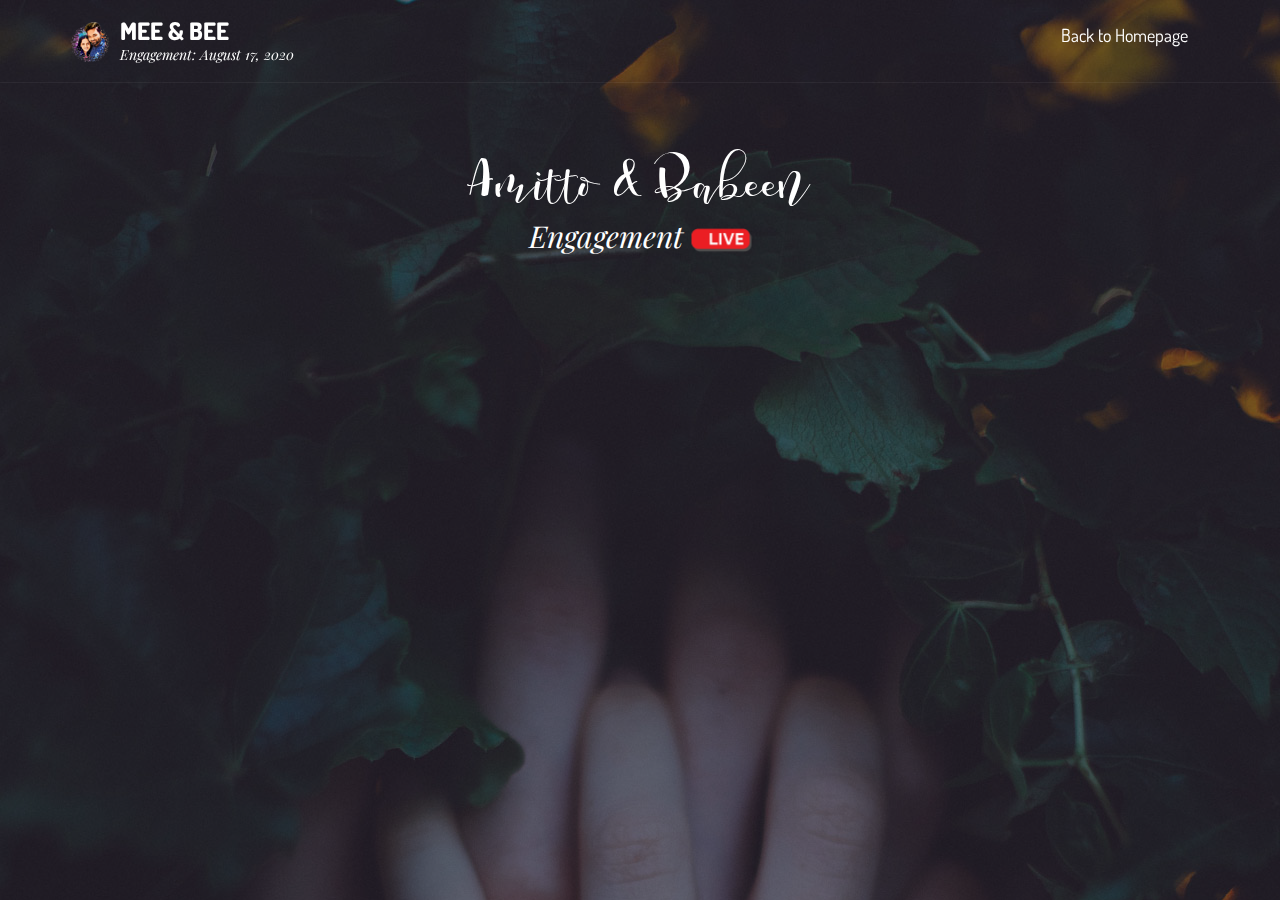
==== commit aacb526a: "Update engagement.html" ====
--- a/engagement.html
+++ b/engagement.html
@@ -8,10 +8,10 @@
 <meta name="viewport" content="width=device-width, initial-scale=1.0">
 <title>Mee-Bee Engagement</title>
 
-<meta property="og:title" content="Mee-Bee" />
-<meta property="og:description" content="Amitto & Babeen | Engagement | 17-Aug-2020 | Thiruvalla" />
+<meta property="og:title" content="Amitto & Babeen" />
+<meta property="og:description" content="Engagement Live | 17-Aug-2020 | Thiruvalla" />
 <meta property="og:url" content="http://www.meebee.live/engagement" />
-<meta property="og:image" content="images/mee_bee_logo.png" />
+<meta property="og:image" content="http://www.meebee.live/images/mee_bee_logo.png" />
 
 <!-- Favicon -->
 <link rel="icon" href="images/mee_bee_logo.png" type="image/x-icon">
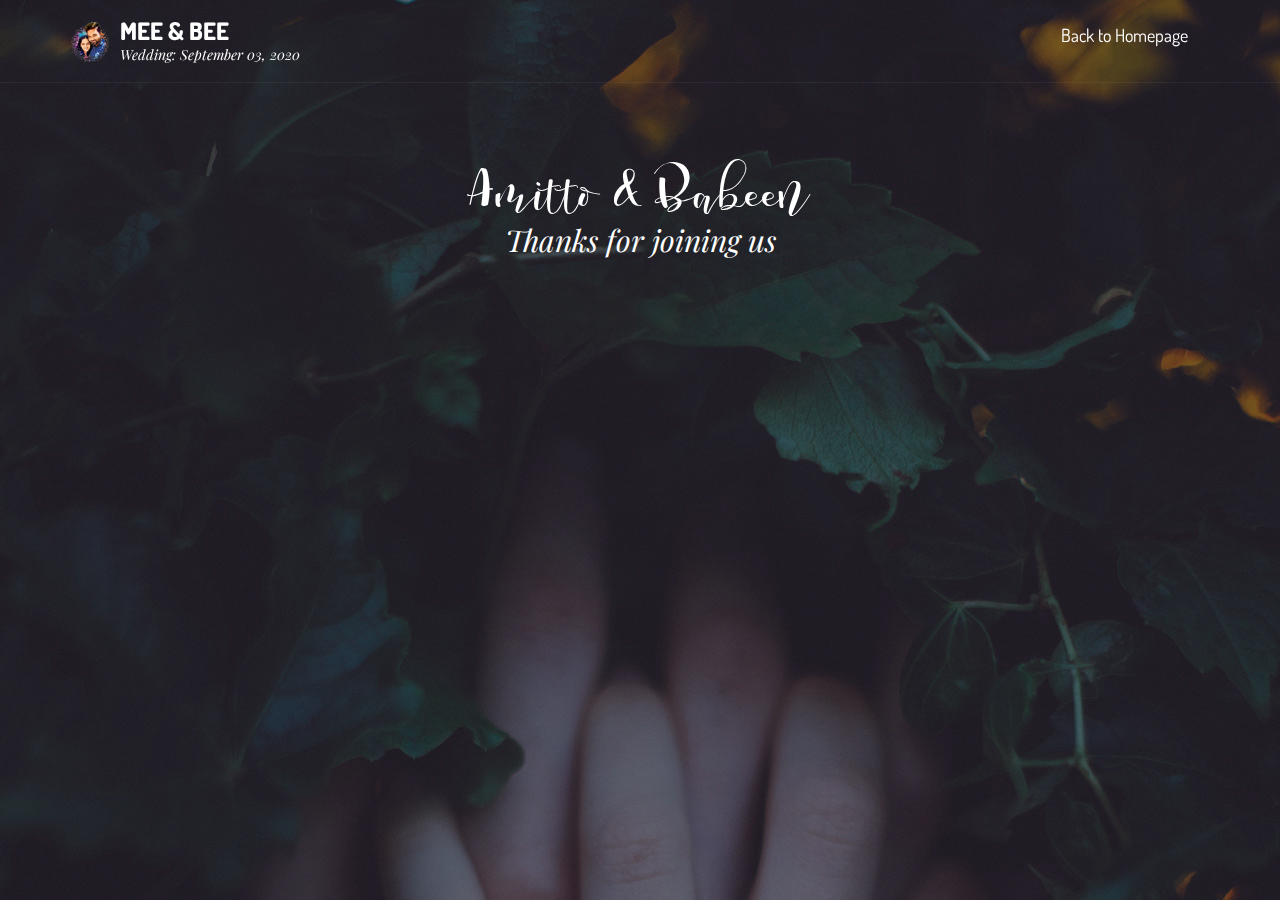
==== commit 6dc9c7d6: "Add files via upload" ====
--- a/engagement.html
+++ b/engagement.html
@@ -9,7 +9,7 @@
 <title>Mee-Bee Engagement</title>
 
 <meta property="og:title" content="Amitto & Babeen" />
-<meta property="og:description" content="Engagement Live | 17-Aug-2020 | Thiruvalla" />
+<meta property="og:description" content="Thanks for joining us live | Engagement | 17-Aug-2020 | Thiruvalla" />
 <meta property="og:url" content="http://www.meebee.live/engagement" />
 <meta property="og:image" content="http://www.meebee.live/images/mee_bee_logo.png" />
 
@@ -62,7 +62,7 @@
                         <a href="http://www.meebee.live/" class="gla_logo">Mee & Bee</a>
                         
                         <!-- Text Logo -->
-                        <div class="gla_logo_und">Engagement: August 17, 2020</div>
+                        <div class="gla_logo_und">Wedding: September 03, 2020</div>
                     </div>
                 </div>
 				
@@ -108,7 +108,7 @@
             <!-- Slider Texts -->
             <div class="gla_slide_txt gla_slide_center_middle text-center">
                 <div class="gla_flower2_name_amz">Amitto & Babeen</div>
-				<h3 class="gla_subtitle_amz">Engagement&nbsp;<img src="images/live.gif" alt="" style="height:60px;"></h3>
+				<h3 class="gla_subtitle_amz">Thanks for joining us<!--&nbsp;<img src="images/live.gif" alt="" style="height:60px;">--></h3>
 				<div class="video-container">
 					<iframe src="https://www.youtube-nocookie.com/embed/mfsqvUfX758" frameborder="0" allow="accelerometer; autoplay; encrypted-media; gyroscope; picture-in-picture" allowfullscreen></iframe>
 				</div>
